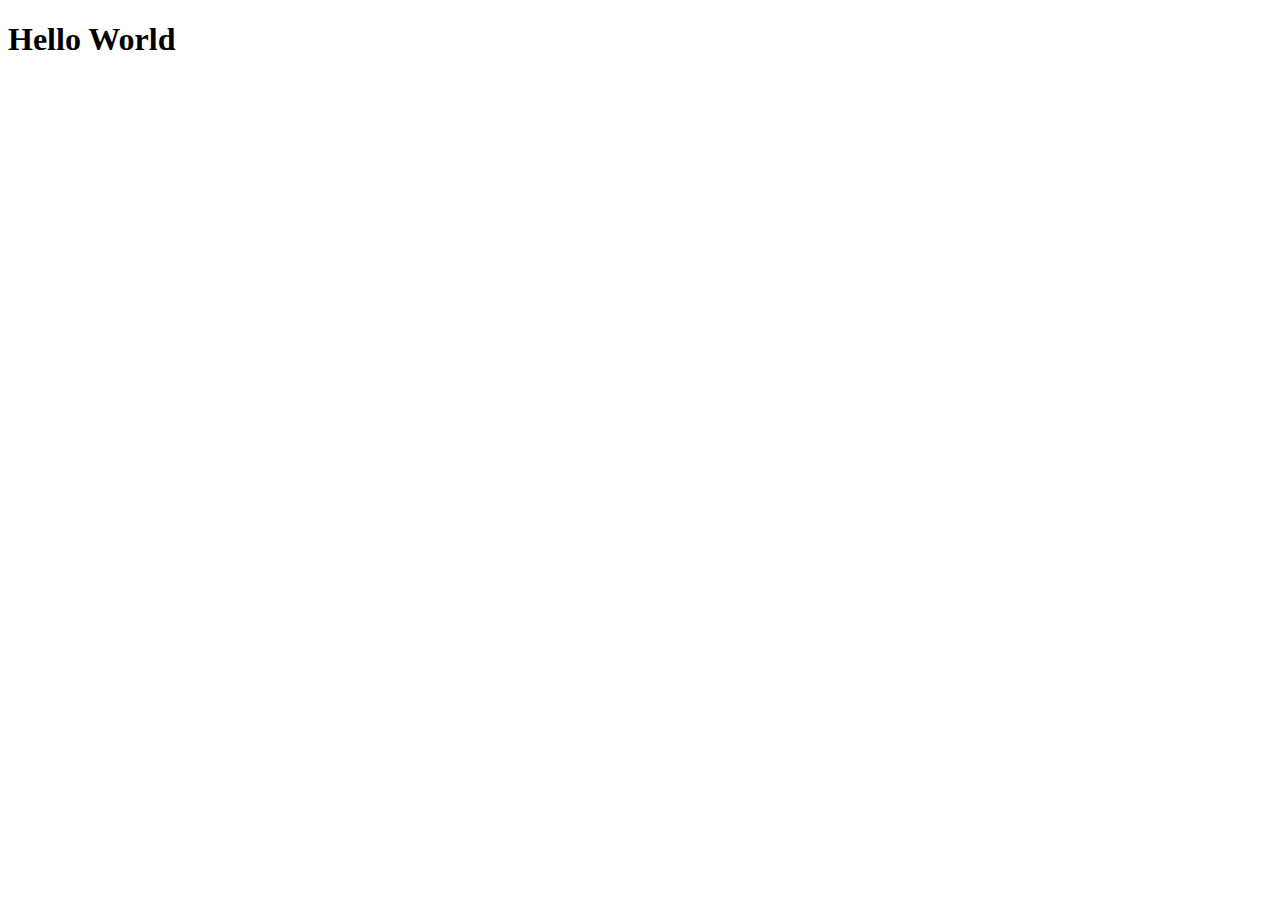
==== index.html @ 2f1e8d13 "add simple index.html" ====
<!DOCTYPE html>
<html lang="en">
<head>
  <meta charset="UTF-8">
  <meta http-equiv="X-UA-Compatible" content="IE=edge">
  <meta name="viewport" content="width=device-width, initial-scale=1.0">
  <title>Document</title>
</head>
<body>
  <h1>Hello World</h1>
</body>
</html>
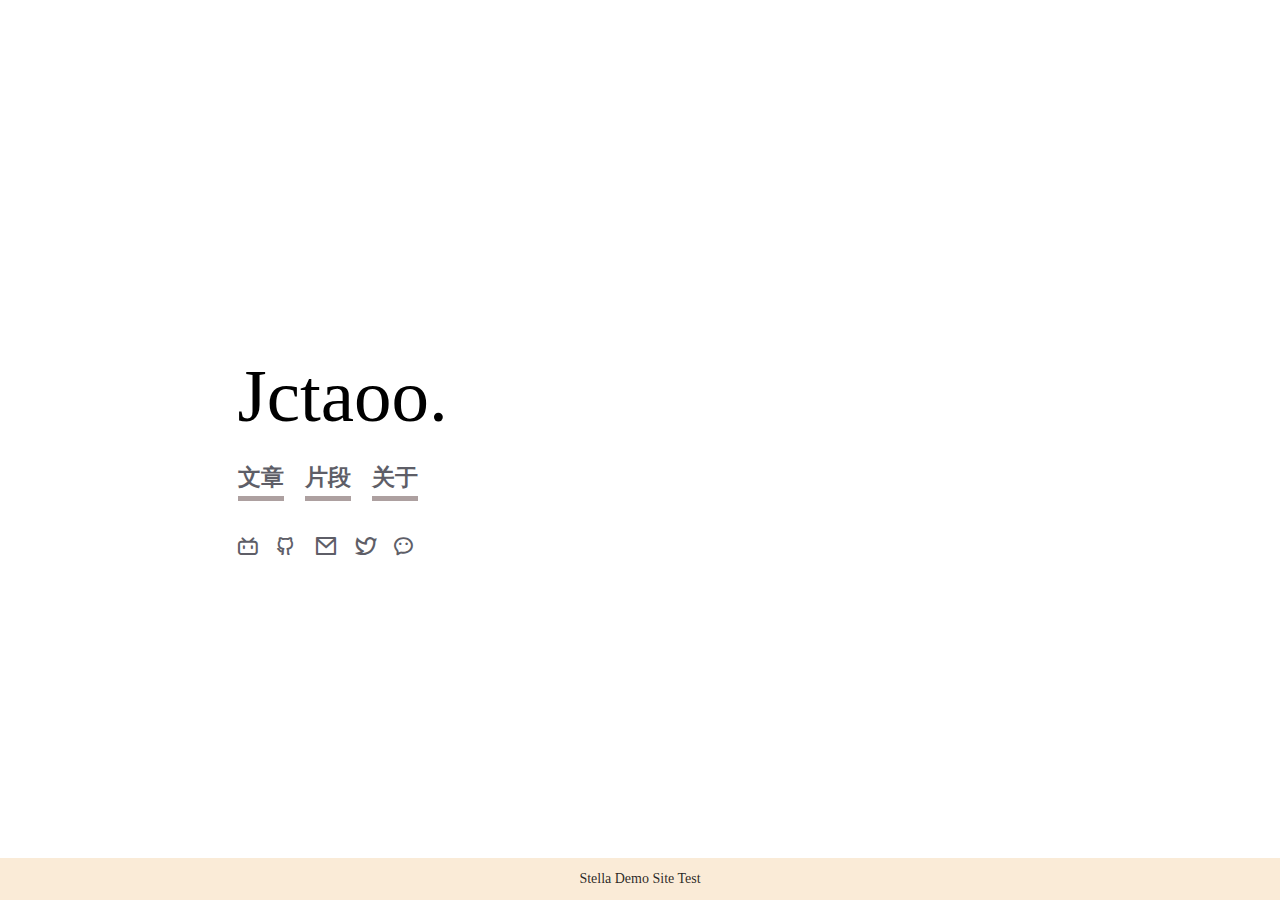
==== commit 3cc4c775: "[ci skip] Updates af893375bba7263ca09998e6cd82fecec939be7f" ====
--- a/index.html
+++ b/index.html
@@ -1,12 +1,4 @@
-<!DOCTYPE html>
-<html lang="en">
-<head>
-  <meta charset="UTF-8">
-  <meta http-equiv="X-UA-Compatible" content="IE=edge">
-  <meta name="viewport" content="width=device-width, initial-scale=1.0">
-  <title>Document</title>
-</head>
-<body>
-  <h1>Hello World</h1>
-</body>
-</html>+<!DOCTYPE html><html lang="zh"><head><meta charSet="utf-8"/><meta http-equiv="x-ua-compatible" content="ie=edge"/><meta name="viewport" content="width=device-width, initial-scale=1, shrink-to-fit=no"/><style data-href="/styles.7c9aee46a339034c4795.css" id="gatsby-global-css">@font-face{font-family:code;src:url(/static/FiraCode-Regular-d60b1090972c3e6230c555347da880db.ttf)}@font-face{font-family:icomoon;src:url([data-uri]);src:url([data-uri]#iefix) format("embedded-opentype"),url([data-uri]) format("truetype"),url([data-uri]) format("woff"),url([data-uri]) format("svg");font-weight:400;font-style:normal;font-display:block}[class*=" icon-"],[class^=icon-]{font-family:icomoon!important;speak:never;font-style:normal;font-weight:400;font-variant:normal;text-transform:none;line-height:1;-webkit-font-smoothing:antialiased;-moz-osx-font-smoothing:grayscale}.icon-timer:before{content:"\E905"}.icon-calendar:before{content:"\E906"}.icon-bilibili:before{content:"\E900"}.icon-github:before{content:"\E901"}.icon-mail:before{content:"\E902"}.icon-twitter:before{content:"\E903"}.icon-wechat:before{content:"\E904"}.root{margin:0;font-family:PingFangSC-Regular;-webkit-font-smoothing:antialiased;-moz-osx-font-smoothing:grayscale;overflow:hidden}@media(prefers-color-scheme:dark){.root ::-webkit-scrollbar{background-color:rgba(142,142,147,.28)}.root ::-webkit-scrollbar-thumb{background-color:rgba(87,87,90,.6);border-radius:10px}}.root #gatsby-focus-wrapper{display:contents}html{font-size:14px;overflow-y:auto;height:100%;background-color:#fff}body,html{overflow-x:hidden;-webkit-tap-highlight-color:rgba(0,0,0,0);-webkit-overflow-scrolling:touch;overflow-scrolling:touch}body{font:1rem Helvetica Neue,Helvetica,PingFang SC,Hiragino Sans GB,Microsoft Yahei,Arial,sans-serif;position:relative;-webkit-font-smoothing:antialiased;-moz-osx-font-smoothing:grayscale;text-rendering:optimizeLegibility}body,button,dd,dl,figure,form,h1,h2,h3,h4,h5,h6,input,ol,p,td,textarea,th,ul{margin:0;padding:0}input,select,textarea{box-sizing:content-box}table{border-spacing:0}button,img,input,textarea{border:none;-webkit-appearance:none}input{text-align:inherit}textarea{resize:none}a,button,h1,h2,h3,h4,h5,h6,input,optgroup,option,select,textarea{font-family:inherit;font-size:inherit;font-weight:inherit;font-style:inherit;line-height:inherit;color:inherit;outline:none}ol,ul{list-style:none}button,input[type=button],input[type=submit]{cursor:pointer}input::-moz-focus-inner{padding:0;border:0}input[type=number]{-moz-appearance:textfield}input[type=number]::-webkit-inner-spin-button,input[type=number]::-webkit-outer-spin-button{margin:0;-webkit-appearance:none}.hljs{display:block;overflow-x:auto;padding:.5em;color:#abb2bf;background:#282c34}.hljs-comment,.hljs-quote{color:#5c6370;font-style:italic}.hljs-doctag,.hljs-formula,.hljs-keyword{color:#c678dd}.hljs-deletion,.hljs-name,.hljs-section,.hljs-selector-tag,.hljs-subst{color:#e06c75}.hljs-literal{color:#56b6c2}.hljs-addition,.hljs-attribute,.hljs-meta-string,.hljs-regexp,.hljs-string{color:#98c379}.hljs-built_in,.hljs-class .hljs-title{color:#e6c07b}.hljs-attr,.hljs-number,.hljs-selector-attr,.hljs-selector-class,.hljs-selector-pseudo,.hljs-template-variable,.hljs-type,.hljs-variable{color:#d19a66}.hljs-bullet,.hljs-link,.hljs-meta,.hljs-selector-id,.hljs-symbol,.hljs-title{color:#61aeee}.hljs-emphasis{font-style:italic}.hljs-strong{font-weight:700}.hljs-link{text-decoration:underline}#home-page{display:flex;flex-direction:row;width:100%;overflow:hidden}@media(prefers-color-scheme:dark){body #home-page{background-color:#1c1c1c}}@media(prefers-color-scheme:light){body #home-page{background-color:#fff}}[class*=ant-]::-ms-clear,[class*=ant-] input::-ms-clear,[class*=ant-] input::-ms-reveal,[class^=ant-]::-ms-clear,[class^=ant-] input::-ms-clear,[class^=ant-] input::-ms-reveal{display:none}[class*=ant-],[class*=ant-] *,[class*=ant-] :after,[class*=ant-] :before,[class^=ant-],[class^=ant-] *,[class^=ant-] :after,[class^=ant-] :before{box-sizing:border-box}body,html{width:100%;height:100%}input::-ms-clear,input::-ms-reveal{display:none}*,:after,:before{box-sizing:border-box}html{font-family:sans-serif;line-height:1.15;-webkit-text-size-adjust:100%;-ms-text-size-adjust:100%;-ms-overflow-style:scrollbar;-webkit-tap-highlight-color:rgba(0,0,0,0)}@-ms-viewport{width:device-width}body{margin:0;color:rgba(0,0,0,.85);font-size:14px;font-family:-apple-system,BlinkMacSystemFont,Segoe UI,Roboto,Helvetica Neue,Arial,Noto Sans,sans-serif,Apple Color Emoji,Segoe UI Emoji,Segoe UI Symbol,Noto Color Emoji;font-variant:tabular-nums;line-height:1.5715;background-color:#fff;font-feature-settings:"tnum"}[tabindex="-1"]:focus{outline:none!important}hr{box-sizing:content-box;height:0;overflow:visible}h1,h2,h3,h4,h5,h6{margin-top:0;margin-bottom:.5em;color:rgba(0,0,0,.85);font-weight:500}p{margin-top:0;margin-bottom:1em}abbr[data-original-title],abbr[title]{text-decoration:underline;-webkit-text-decoration:underline dotted;text-decoration:underline dotted;border-bottom:0;cursor:help}address{margin-bottom:1em;font-style:normal;line-height:inherit}input[type=number],input[type=password],input[type=text],textarea{-webkit-appearance:none}dl,ol,ul{margin-top:0;margin-bottom:1em}ol ol,ol ul,ul ol,ul ul{margin-bottom:0}dt{font-weight:500}dd{margin-bottom:.5em;margin-left:0}blockquote{margin:0 0 1em}dfn{font-style:italic}b,strong{font-weight:bolder}small{font-size:80%}sub,sup{position:relative;font-size:75%;line-height:0;vertical-align:baseline}sub{bottom:-.25em}sup{top:-.5em}a{color:#1890ff;text-decoration:none;background-color:transparent;outline:none;cursor:pointer;transition:color .3s;-webkit-text-decoration-skip:objects}a:hover{color:#40a9ff}a:active{color:#096dd9}a:active,a:focus,a:hover{text-decoration:none;outline:0}a[disabled]{color:rgba(0,0,0,.25);cursor:not-allowed;pointer-events:none}code,kbd,pre,samp{font-size:1em;font-family:SFMono-Regular,Consolas,Liberation Mono,Menlo,Courier,monospace}pre{margin-top:0;margin-bottom:1em;overflow:auto}figure{margin:0 0 1em}img{vertical-align:middle;border-style:none}svg:not(:root){overflow:hidden}[role=button],a,area,button,input:not([type=range]),label,select,summary,textarea{touch-action:manipulation}table{border-collapse:collapse}caption{padding-top:.75em;padding-bottom:.3em;color:rgba(0,0,0,.45);text-align:left;caption-side:bottom}th{text-align:inherit}button,input,optgroup,select,textarea{margin:0;color:inherit;font-size:inherit;font-family:inherit;line-height:inherit}button,input{overflow:visible}button,select{text-transform:none}[type=reset],[type=submit],button,html [type=button]{-webkit-appearance:button}[type=button]::-moz-focus-inner,[type=reset]::-moz-focus-inner,[type=submit]::-moz-focus-inner,button::-moz-focus-inner{padding:0;border-style:none}input[type=checkbox],input[type=radio]{box-sizing:border-box;padding:0}input[type=date],input[type=datetime-local],input[type=month],input[type=time]{-webkit-appearance:listbox}textarea{overflow:auto;resize:vertical}fieldset{min-width:0;margin:0;padding:0;border:0}legend{display:block;width:100%;max-width:100%;margin-bottom:.5em;padding:0;color:inherit;font-size:1.5em;line-height:inherit;white-space:normal}progress{vertical-align:baseline}[type=number]::-webkit-inner-spin-button,[type=number]::-webkit-outer-spin-button{height:auto}[type=search]{outline-offset:-2px;-webkit-appearance:none}[type=search]::-webkit-search-cancel-button,[type=search]::-webkit-search-decoration{-webkit-appearance:none}::-webkit-file-upload-button{font:inherit;-webkit-appearance:button}output{display:inline-block}summary{display:list-item}template{display:none}[hidden]{display:none!important}mark{padding:.2em;background-color:#feffe6}::selection{color:#fff;background:#1890ff}.clearfix:after,.clearfix:before{display:table;content:""}.clearfix:after{clear:both}.anticon{display:inline-block;color:inherit;font-style:normal;line-height:0;text-align:center;text-transform:none;vertical-align:-.125em;text-rendering:optimizeLegibility;-webkit-font-smoothing:antialiased;-moz-osx-font-smoothing:grayscale}.anticon>*{line-height:1}.anticon svg{display:inline-block}.anticon:before{display:none}.anticon .anticon-icon{display:block}.anticon[tabindex]{cursor:pointer}.anticon-spin,.anticon-spin:before{display:inline-block;animation:loadingCircle 1s linear infinite}.ant-fade-appear,.ant-fade-enter,.ant-fade-leave{animation-duration:.2s;animation-fill-mode:both;animation-play-state:paused}.ant-fade-appear.ant-fade-appear-active,.ant-fade-enter.ant-fade-enter-active{animation-name:antFadeIn;animation-play-state:running}.ant-fade-leave.ant-fade-leave-active{animation-name:antFadeOut;animation-play-state:running;pointer-events:none}.ant-fade-appear,.ant-fade-enter{opacity:0;animation-timing-function:linear}.ant-fade-leave{animation-timing-function:linear}@keyframes antFadeIn{0%{opacity:0}to{opacity:1}}@keyframes antFadeOut{0%{opacity:1}to{opacity:0}}.ant-move-up-appear,.ant-move-up-enter,.ant-move-up-leave{animation-duration:.2s;animation-fill-mode:both;animation-play-state:paused}.ant-move-up-appear.ant-move-up-appear-active,.ant-move-up-enter.ant-move-up-enter-active{animation-name:antMoveUpIn;animation-play-state:running}.ant-move-up-leave.ant-move-up-leave-active{animation-name:antMoveUpOut;animation-play-state:running;pointer-events:none}.ant-move-up-appear,.ant-move-up-enter{opacity:0;animation-timing-function:cubic-bezier(.08,.82,.17,1)}.ant-move-up-leave{animation-timing-function:cubic-bezier(.6,.04,.98,.34)}.ant-move-down-appear,.ant-move-down-enter,.ant-move-down-leave{animation-duration:.2s;animation-fill-mode:both;animation-play-state:paused}.ant-move-down-appear.ant-move-down-appear-active,.ant-move-down-enter.ant-move-down-enter-active{animation-name:antMoveDownIn;animation-play-state:running}.ant-move-down-leave.ant-move-down-leave-active{animation-name:antMoveDownOut;animation-play-state:running;pointer-events:none}.ant-move-down-appear,.ant-move-down-enter{opacity:0;animation-timing-function:cubic-bezier(.08,.82,.17,1)}.ant-move-down-leave{animation-timing-function:cubic-bezier(.6,.04,.98,.34)}.ant-move-left-appear,.ant-move-left-enter,.ant-move-left-leave{animation-duration:.2s;animation-fill-mode:both;animation-play-state:paused}.ant-move-left-appear.ant-move-left-appear-active,.ant-move-left-enter.ant-move-left-enter-active{animation-name:antMoveLeftIn;animation-play-state:running}.ant-move-left-leave.ant-move-left-leave-active{animation-name:antMoveLeftOut;animation-play-state:running;pointer-events:none}.ant-move-left-appear,.ant-move-left-enter{opacity:0;animation-timing-function:cubic-bezier(.08,.82,.17,1)}.ant-move-left-leave{animation-timing-function:cubic-bezier(.6,.04,.98,.34)}.ant-move-right-appear,.ant-move-right-enter,.ant-move-right-leave{animation-duration:.2s;animation-fill-mode:both;animation-play-state:paused}.ant-move-right-appear.ant-move-right-appear-active,.ant-move-right-enter.ant-move-right-enter-active{animation-name:antMoveRightIn;animation-play-state:running}.ant-move-right-leave.ant-move-right-leave-active{animation-name:antMoveRightOut;animation-play-state:running;pointer-events:none}.ant-move-right-appear,.ant-move-right-enter{opacity:0;animation-timing-function:cubic-bezier(.08,.82,.17,1)}.ant-move-right-leave{animation-timing-function:cubic-bezier(.6,.04,.98,.34)}@keyframes antMoveDownIn{0%{transform:translateY(100%);transform-origin:0 0;opacity:0}to{transform:translateY(0);transform-origin:0 0;opacity:1}}@keyframes antMoveDownOut{0%{transform:translateY(0);transform-origin:0 0;opacity:1}to{transform:translateY(100%);transform-origin:0 0;opacity:0}}@keyframes antMoveLeftIn{0%{transform:translateX(-100%);transform-origin:0 0;opacity:0}to{transform:translateX(0);transform-origin:0 0;opacity:1}}@keyframes antMoveLeftOut{0%{transform:translateX(0);transform-origin:0 0;opacity:1}to{transform:translateX(-100%);transform-origin:0 0;opacity:0}}@keyframes antMoveRightIn{0%{transform:translateX(100%);transform-origin:0 0;opacity:0}to{transform:translateX(0);transform-origin:0 0;opacity:1}}@keyframes antMoveRightOut{0%{transform:translateX(0);transform-origin:0 0;opacity:1}to{transform:translateX(100%);transform-origin:0 0;opacity:0}}@keyframes antMoveUpIn{0%{transform:translateY(-100%);transform-origin:0 0;opacity:0}to{transform:translateY(0);transform-origin:0 0;opacity:1}}@keyframes antMoveUpOut{0%{transform:translateY(0);transform-origin:0 0;opacity:1}to{transform:translateY(-100%);transform-origin:0 0;opacity:0}}@keyframes loadingCircle{to{transform:rotate(1turn)}}[ant-click-animating-without-extra-node=true],[ant-click-animating=true]{position:relative}html{--antd-wave-shadow-color:#1890ff;--scroll-bar:0}.ant-click-animating-node,[ant-click-animating-without-extra-node=true]:after{position:absolute;top:0;right:0;bottom:0;left:0;display:block;border-radius:inherit;box-shadow:0 0 0 0 #1890ff;box-shadow:0 0 0 0 var(--antd-wave-shadow-color);opacity:.2;animation:fadeEffect 2s cubic-bezier(.08,.82,.17,1),waveEffect .4s cubic-bezier(.08,.82,.17,1);animation-fill-mode:forwards;content:"";pointer-events:none}@keyframes waveEffect{to{box-shadow:0 0 0 #1890ff;box-shadow:0 0 0 6px var(--antd-wave-shadow-color)}}@keyframes fadeEffect{to{opacity:0}}.ant-slide-up-appear,.ant-slide-up-enter,.ant-slide-up-leave{animation-duration:.2s;animation-fill-mode:both;animation-play-state:paused}.ant-slide-up-appear.ant-slide-up-appear-active,.ant-slide-up-enter.ant-slide-up-enter-active{animation-name:antSlideUpIn;animation-play-state:running}.ant-slide-up-leave.ant-slide-up-leave-active{animation-name:antSlideUpOut;animation-play-state:running;pointer-events:none}.ant-slide-up-appear,.ant-slide-up-enter{opacity:0;animation-timing-function:cubic-bezier(.23,1,.32,1)}.ant-slide-up-leave{animation-timing-function:cubic-bezier(.755,.05,.855,.06)}.ant-slide-down-appear,.ant-slide-down-enter,.ant-slide-down-leave{animation-duration:.2s;animation-fill-mode:both;animation-play-state:paused}.ant-slide-down-appear.ant-slide-down-appear-active,.ant-slide-down-enter.ant-slide-down-enter-active{animation-name:antSlideDownIn;animation-play-state:running}.ant-slide-down-leave.ant-slide-down-leave-active{animation-name:antSlideDownOut;animation-play-state:running;pointer-events:none}.ant-slide-down-appear,.ant-slide-down-enter{opacity:0;animation-timing-function:cubic-bezier(.23,1,.32,1)}.ant-slide-down-leave{animation-timing-function:cubic-bezier(.755,.05,.855,.06)}.ant-slide-left-appear,.ant-slide-left-enter,.ant-slide-left-leave{animation-duration:.2s;animation-fill-mode:both;animation-play-state:paused}.ant-slide-left-appear.ant-slide-left-appear-active,.ant-slide-left-enter.ant-slide-left-enter-active{animation-name:antSlideLeftIn;animation-play-state:running}.ant-slide-left-leave.ant-slide-left-leave-active{animation-name:antSlideLeftOut;animation-play-state:running;pointer-events:none}.ant-slide-left-appear,.ant-slide-left-enter{opacity:0;animation-timing-function:cubic-bezier(.23,1,.32,1)}.ant-slide-left-leave{animation-timing-function:cubic-bezier(.755,.05,.855,.06)}.ant-slide-right-appear,.ant-slide-right-enter,.ant-slide-right-leave{animation-duration:.2s;animation-fill-mode:both;animation-play-state:paused}.ant-slide-right-appear.ant-slide-right-appear-active,.ant-slide-right-enter.ant-slide-right-enter-active{animation-name:antSlideRightIn;animation-play-state:running}.ant-slide-right-leave.ant-slide-right-leave-active{animation-name:antSlideRightOut;animation-play-state:running;pointer-events:none}.ant-slide-right-appear,.ant-slide-right-enter{opacity:0;animation-timing-function:cubic-bezier(.23,1,.32,1)}.ant-slide-right-leave{animation-timing-function:cubic-bezier(.755,.05,.855,.06)}@keyframes antSlideUpIn{0%{transform:scaleY(.8);transform-origin:0 0;opacity:0}to{transform:scaleY(1);transform-origin:0 0;opacity:1}}@keyframes antSlideUpOut{0%{transform:scaleY(1);transform-origin:0 0;opacity:1}to{transform:scaleY(.8);transform-origin:0 0;opacity:0}}@keyframes antSlideDownIn{0%{transform:scaleY(.8);transform-origin:100% 100%;opacity:0}to{transform:scaleY(1);transform-origin:100% 100%;opacity:1}}@keyframes antSlideDownOut{0%{transform:scaleY(1);transform-origin:100% 100%;opacity:1}to{transform:scaleY(.8);transform-origin:100% 100%;opacity:0}}@keyframes antSlideLeftIn{0%{transform:scaleX(.8);transform-origin:0 0;opacity:0}to{transform:scaleX(1);transform-origin:0 0;opacity:1}}@keyframes antSlideLeftOut{0%{transform:scaleX(1);transform-origin:0 0;opacity:1}to{transform:scaleX(.8);transform-origin:0 0;opacity:0}}@keyframes antSlideRightIn{0%{transform:scaleX(.8);transform-origin:100% 0;opacity:0}to{transform:scaleX(1);transform-origin:100% 0;opacity:1}}@keyframes antSlideRightOut{0%{transform:scaleX(1);transform-origin:100% 0;opacity:1}to{transform:scaleX(.8);transform-origin:100% 0;opacity:0}}.ant-zoom-appear,.ant-zoom-enter,.ant-zoom-leave{animation-duration:.2s;animation-fill-mode:both;animation-play-state:paused}.ant-zoom-appear.ant-zoom-appear-active,.ant-zoom-enter.ant-zoom-enter-active{animation-name:antZoomIn;animation-play-state:running}.ant-zoom-leave.ant-zoom-leave-active{animation-name:antZoomOut;animation-play-state:running;pointer-events:none}.ant-zoom-appear,.ant-zoom-enter{transform:scale(0);opacity:0;animation-timing-function:cubic-bezier(.08,.82,.17,1)}.ant-zoom-appear-prepare,.ant-zoom-enter-prepare{transform:none}.ant-zoom-leave{animation-timing-function:cubic-bezier(.78,.14,.15,.86)}.ant-zoom-big-appear,.ant-zoom-big-enter,.ant-zoom-big-leave{animation-duration:.2s;animation-fill-mode:both;animation-play-state:paused}.ant-zoom-big-appear.ant-zoom-big-appear-active,.ant-zoom-big-enter.ant-zoom-big-enter-active{animation-name:antZoomBigIn;animation-play-state:running}.ant-zoom-big-leave.ant-zoom-big-leave-active{animation-name:antZoomBigOut;animation-play-state:running;pointer-events:none}.ant-zoom-big-appear,.ant-zoom-big-enter{transform:scale(0);opacity:0;animation-timing-function:cubic-bezier(.08,.82,.17,1)}.ant-zoom-big-appear-prepare,.ant-zoom-big-enter-prepare{transform:none}.ant-zoom-big-leave{animation-timing-function:cubic-bezier(.78,.14,.15,.86)}.ant-zoom-big-fast-appear,.ant-zoom-big-fast-enter,.ant-zoom-big-fast-leave{animation-duration:.1s;animation-fill-mode:both;animation-play-state:paused}.ant-zoom-big-fast-appear.ant-zoom-big-fast-appear-active,.ant-zoom-big-fast-enter.ant-zoom-big-fast-enter-active{animation-name:antZoomBigIn;animation-play-state:running}.ant-zoom-big-fast-leave.ant-zoom-big-fast-leave-active{animation-name:antZoomBigOut;animation-play-state:running;pointer-events:none}.ant-zoom-big-fast-appear,.ant-zoom-big-fast-enter{transform:scale(0);opacity:0;animation-timing-function:cubic-bezier(.08,.82,.17,1)}.ant-zoom-big-fast-appear-prepare,.ant-zoom-big-fast-enter-prepare{transform:none}.ant-zoom-big-fast-leave{animation-timing-function:cubic-bezier(.78,.14,.15,.86)}.ant-zoom-up-appear,.ant-zoom-up-enter,.ant-zoom-up-leave{animation-duration:.2s;animation-fill-mode:both;animation-play-state:paused}.ant-zoom-up-appear.ant-zoom-up-appear-active,.ant-zoom-up-enter.ant-zoom-up-enter-active{animation-name:antZoomUpIn;animation-play-state:running}.ant-zoom-up-leave.ant-zoom-up-leave-active{animation-name:antZoomUpOut;animation-play-state:running;pointer-events:none}.ant-zoom-up-appear,.ant-zoom-up-enter{transform:scale(0);opacity:0;animation-timing-function:cubic-bezier(.08,.82,.17,1)}.ant-zoom-up-appear-prepare,.ant-zoom-up-enter-prepare{transform:none}.ant-zoom-up-leave{animation-timing-function:cubic-bezier(.78,.14,.15,.86)}.ant-zoom-down-appear,.ant-zoom-down-enter,.ant-zoom-down-leave{animation-duration:.2s;animation-fill-mode:both;animation-play-state:paused}.ant-zoom-down-appear.ant-zoom-down-appear-active,.ant-zoom-down-enter.ant-zoom-down-enter-active{animation-name:antZoomDownIn;animation-play-state:running}.ant-zoom-down-leave.ant-zoom-down-leave-active{animation-name:antZoomDownOut;animation-play-state:running;pointer-events:none}.ant-zoom-down-appear,.ant-zoom-down-enter{transform:scale(0);opacity:0;animation-timing-function:cubic-bezier(.08,.82,.17,1)}.ant-zoom-down-appear-prepare,.ant-zoom-down-enter-prepare{transform:none}.ant-zoom-down-leave{animation-timing-function:cubic-bezier(.78,.14,.15,.86)}.ant-zoom-left-appear,.ant-zoom-left-enter,.ant-zoom-left-leave{animation-duration:.2s;animation-fill-mode:both;animation-play-state:paused}.ant-zoom-left-appear.ant-zoom-left-appear-active,.ant-zoom-left-enter.ant-zoom-left-enter-active{animation-name:antZoomLeftIn;animation-play-state:running}.ant-zoom-left-leave.ant-zoom-left-leave-active{animation-name:antZoomLeftOut;animation-play-state:running;pointer-events:none}.ant-zoom-left-appear,.ant-zoom-left-enter{transform:scale(0);opacity:0;animation-timing-function:cubic-bezier(.08,.82,.17,1)}.ant-zoom-left-appear-prepare,.ant-zoom-left-enter-prepare{transform:none}.ant-zoom-left-leave{animation-timing-function:cubic-bezier(.78,.14,.15,.86)}.ant-zoom-right-appear,.ant-zoom-right-enter,.ant-zoom-right-leave{animation-duration:.2s;animation-fill-mode:both;animation-play-state:paused}.ant-zoom-right-appear.ant-zoom-right-appear-active,.ant-zoom-right-enter.ant-zoom-right-enter-active{animation-name:antZoomRightIn;animation-play-state:running}.ant-zoom-right-leave.ant-zoom-right-leave-active{animation-name:antZoomRightOut;animation-play-state:running;pointer-events:none}.ant-zoom-right-appear,.ant-zoom-right-enter{transform:scale(0);opacity:0;animation-timing-function:cubic-bezier(.08,.82,.17,1)}.ant-zoom-right-appear-prepare,.ant-zoom-right-enter-prepare{transform:none}.ant-zoom-right-leave{animation-timing-function:cubic-bezier(.78,.14,.15,.86)}@keyframes antZoomIn{0%{transform:scale(.2);opacity:0}to{transform:scale(1);opacity:1}}@keyframes antZoomOut{0%{transform:scale(1)}to{transform:scale(.2);opacity:0}}@keyframes antZoomBigIn{0%{transform:scale(.8);opacity:0}to{transform:scale(1);opacity:1}}@keyframes antZoomBigOut{0%{transform:scale(1)}to{transform:scale(.8);opacity:0}}@keyframes antZoomUpIn{0%{transform:scale(.8);transform-origin:50% 0;opacity:0}to{transform:scale(1);transform-origin:50% 0}}@keyframes antZoomUpOut{0%{transform:scale(1);transform-origin:50% 0}to{transform:scale(.8);transform-origin:50% 0;opacity:0}}@keyframes antZoomLeftIn{0%{transform:scale(.8);transform-origin:0 50%;opacity:0}to{transform:scale(1);transform-origin:0 50%}}@keyframes antZoomLeftOut{0%{transform:scale(1);transform-origin:0 50%}to{transform:scale(.8);transform-origin:0 50%;opacity:0}}@keyframes antZoomRightIn{0%{transform:scale(.8);transform-origin:100% 50%;opacity:0}to{transform:scale(1);transform-origin:100% 50%}}@keyframes antZoomRightOut{0%{transform:scale(1);transform-origin:100% 50%}to{transform:scale(.8);transform-origin:100% 50%;opacity:0}}@keyframes antZoomDownIn{0%{transform:scale(.8);transform-origin:50% 100%;opacity:0}to{transform:scale(1);transform-origin:50% 100%}}@keyframes antZoomDownOut{0%{transform:scale(1);transform-origin:50% 100%}to{transform:scale(.8);transform-origin:50% 100%;opacity:0}}.ant-motion-collapse-legacy{overflow:hidden}.ant-motion-collapse,.ant-motion-collapse-legacy-active{transition:height .2s cubic-bezier(.645,.045,.355,1),opacity .2s cubic-bezier(.645,.045,.355,1)!important}.ant-motion-collapse{overflow:hidden}.ant-popover{box-sizing:border-box;margin:0;padding:0;color:rgba(0,0,0,.85);font-size:14px;font-variant:tabular-nums;line-height:1.5715;list-style:none;font-feature-settings:"tnum";position:absolute;top:0;left:0;z-index:1030;font-weight:400;white-space:normal;text-align:left;cursor:auto;-webkit-user-select:text;-ms-user-select:text;user-select:text}.ant-popover:after{position:absolute;background:hsla(0,0%,100%,.01);content:""}.ant-popover-hidden{display:none}.ant-popover-placement-top,.ant-popover-placement-topLeft,.ant-popover-placement-topRight{padding-bottom:10px}.ant-popover-placement-right,.ant-popover-placement-rightBottom,.ant-popover-placement-rightTop{padding-left:10px}.ant-popover-placement-bottom,.ant-popover-placement-bottomLeft,.ant-popover-placement-bottomRight{padding-top:10px}.ant-popover-placement-left,.ant-popover-placement-leftBottom,.ant-popover-placement-leftTop{padding-right:10px}.ant-popover-inner{background-color:#fff;background-clip:padding-box;border-radius:2px;box-shadow:0 3px 6px -4px rgba(0,0,0,.12),0 6px 16px 0 rgba(0,0,0,.08),0 9px 28px 8px rgba(0,0,0,.05);box-shadow:0 0 8px rgba(0,0,0,.15)\9}@media (-ms-high-contrast:none),screen and (-ms-high-contrast:active){.ant-popover-inner{box-shadow:0 3px 6px -4px rgba(0,0,0,.12),0 6px 16px 0 rgba(0,0,0,.08),0 9px 28px 8px rgba(0,0,0,.05)}}.ant-popover-title{min-width:177px;min-height:32px;margin:0;padding:5px 16px 4px;color:rgba(0,0,0,.85);font-weight:500;border-bottom:1px solid #f0f0f0}.ant-popover-inner-content{padding:12px 16px;color:rgba(0,0,0,.85)}.ant-popover-message{position:relative;padding:4px 0 12px;color:rgba(0,0,0,.85);font-size:14px}.ant-popover-message>.anticon{position:absolute;top:8.0005px;color:#faad14;font-size:14px}.ant-popover-message-title{padding-left:22px}.ant-popover-buttons{margin-bottom:4px;text-align:right}.ant-popover-buttons button{margin-left:8px}.ant-popover-arrow{position:absolute;display:block;width:8.48528137px;height:8.48528137px;background:transparent;border-style:solid;border-width:4.24264069px;transform:rotate(45deg)}.ant-popover-placement-top>.ant-popover-content>.ant-popover-arrow,.ant-popover-placement-topLeft>.ant-popover-content>.ant-popover-arrow,.ant-popover-placement-topRight>.ant-popover-content>.ant-popover-arrow{bottom:6.2px;border-color:transparent #fff #fff transparent;box-shadow:3px 3px 7px rgba(0,0,0,.07)}.ant-popover-placement-top>.ant-popover-content>.ant-popover-arrow{left:50%;transform:translateX(-50%) rotate(45deg)}.ant-popover-placement-topLeft>.ant-popover-content>.ant-popover-arrow{left:16px}.ant-popover-placement-topRight>.ant-popover-content>.ant-popover-arrow{right:16px}.ant-popover-placement-right>.ant-popover-content>.ant-popover-arrow,.ant-popover-placement-rightBottom>.ant-popover-content>.ant-popover-arrow,.ant-popover-placement-rightTop>.ant-popover-content>.ant-popover-arrow{left:6px;border-color:transparent transparent #fff #fff;box-shadow:-3px 3px 7px rgba(0,0,0,.07)}.ant-popover-placement-right>.ant-popover-content>.ant-popover-arrow{top:50%;transform:translateY(-50%) rotate(45deg)}.ant-popover-placement-rightTop>.ant-popover-content>.ant-popover-arrow{top:12px}.ant-popover-placement-rightBottom>.ant-popover-content>.ant-popover-arrow{bottom:12px}.ant-popover-placement-bottom>.ant-popover-content>.ant-popover-arrow,.ant-popover-placement-bottomLeft>.ant-popover-content>.ant-popover-arrow,.ant-popover-placement-bottomRight>.ant-popover-content>.ant-popover-arrow{top:6px;border-color:#fff transparent transparent #fff;box-shadow:-2px -2px 5px rgba(0,0,0,.06)}.ant-popover-placement-bottom>.ant-popover-content>.ant-popover-arrow{left:50%;transform:translateX(-50%) rotate(45deg)}.ant-popover-placement-bottomLeft>.ant-popover-content>.ant-popover-arrow{left:16px}.ant-popover-placement-bottomRight>.ant-popover-content>.ant-popover-arrow{right:16px}.ant-popover-placement-left>.ant-popover-content>.ant-popover-arrow,.ant-popover-placement-leftBottom>.ant-popover-content>.ant-popover-arrow,.ant-popover-placement-leftTop>.ant-popover-content>.ant-popover-arrow{right:6px;border-color:#fff #fff transparent transparent;box-shadow:3px -3px 7px rgba(0,0,0,.07)}.ant-popover-placement-left>.ant-popover-content>.ant-popover-arrow{top:50%;transform:translateY(-50%) rotate(45deg)}.ant-popover-placement-leftTop>.ant-popover-content>.ant-popover-arrow{top:12px}.ant-popover-placement-leftBottom>.ant-popover-content>.ant-popover-arrow{bottom:12px}.ant-popover-rtl{direction:rtl;text-align:right}.ant-popover-rtl .ant-popover-message-title{padding-right:22px;padding-left:16px}.ant-popover-rtl .ant-popover-buttons{text-align:left}.ant-popover-rtl .ant-popover-buttons button{margin-right:8px;margin-left:0}.contact-list{display:flex;flex-direction:row;margin-top:0;margin-bottom:0}.contact-list .contact-list-item:first-child{margin-left:0!important}.contact-list .contact-list-item{margin-left:19.5px;width:19.5px;height:auto;font-size:18px;transition:.15s cubic-bezier(.63,0,.25,1);cursor:pointer;-webkit-user-select:none;-ms-user-select:none;user-select:none}@media(max-width:774px){.contact-list .contact-list-item{margin-left:26px}}@media(prefers-color-scheme:dark){body .contact-list .contact-list-item a{color:rgba(235,235,245,.6)}}@media(prefers-color-scheme:light){body .contact-list .contact-list-item a{color:#5e5e67}}@media(prefers-color-scheme:dark){body .contact-list .contact-list-item a:hover{color:#fff}}@media(prefers-color-scheme:light){body .contact-list .contact-list-item a:hover{color:#000}}#mobile-navigation-bar.hide{top:-101px}#mobile-navigation-bar{top:-101px;position:fixed;left:0;width:100vw;transition:.15s cubic-bezier(.63,0,.25,1);display:inline-flex;flex-direction:column;align-items:center;padding-top:10px;z-index:900;height:101px}@media(prefers-color-scheme:dark){body #mobile-navigation-bar{background-color:#1c1c1c}}@media(prefers-color-scheme:light){body #mobile-navigation-bar{background-color:#fff}}@media(max-width:774px){#mobile-navigation-bar{top:0}}#mobile-navigation-bar #mobile-navigation-bar-header{display:flex;flex-direction:row;width:100%;padding:4px 18px}#mobile-navigation-bar #mobile-navigation-bar-header #mobile-navigation-bar-title{display:flex;flex-direction:row;align-items:center}#mobile-navigation-bar #mobile-navigation-bar-header #mobile-navigation-bar-title #mobile-navigation-bar-title-home-label{cursor:pointer;-webkit-user-select:none;-ms-user-select:none;user-select:none}#mobile-navigation-bar #mobile-navigation-bar-header #mobile-navigation-bar-title #mobile-navigation-bar-title-home-label h1{font-size:28px;font-family:PingFangSC-Regular;font-weight:400;line-height:34px;margin-bottom:0}@media(prefers-color-scheme:dark){body #mobile-navigation-bar #mobile-navigation-bar-header #mobile-navigation-bar-title #mobile-navigation-bar-title-home-label h1{color:#fff}}@media(prefers-color-scheme:light){body #mobile-navigation-bar #mobile-navigation-bar-header #mobile-navigation-bar-title #mobile-navigation-bar-title-home-label h1{color:#000}}#mobile-navigation-bar #mobile-navigation-bar-header #mobile-navigation-bar-title .mobile-navigation-bar-title-route-label{height:34px}#mobile-navigation-bar #mobile-navigation-bar-header #mobile-navigation-bar-title .mobile-navigation-bar-title-divider{display:block;width:2px;height:24px;transform:rotate(30deg);margin-left:8px;margin-right:12px}@media(prefers-color-scheme:dark){body #mobile-navigation-bar #mobile-navigation-bar-header #mobile-navigation-bar-title .mobile-navigation-bar-title-divider{background-color:#fff}}@media(prefers-color-scheme:light){body #mobile-navigation-bar #mobile-navigation-bar-header #mobile-navigation-bar-title .mobile-navigation-bar-title-divider{background-color:#000}}#mobile-navigation-bar .mobile-navigation-bar-media-info{display:inline-flex;margin-top:10px;margin-bottom:10px}#mobile-navigation-bar .mobile-navigation-bar-bottom-divider{height:1px;width:100%}@media(prefers-color-scheme:dark){body #mobile-navigation-bar .mobile-navigation-bar-bottom-divider{background-color:rgba(142,142,147,.28)}}@media(prefers-color-scheme:light){body #mobile-navigation-bar .mobile-navigation-bar-bottom-divider{background-color:#dbd9d9}}.route-label-title{display:inline-flex;flex-direction:column;cursor:pointer}.route-label-title .route-label-title-label{-webkit-user-select:none;-ms-user-select:none;user-select:none;display:inline;z-index:10;font-size:28px;font-family:PingFangSC-Regular;font-weight:400;line-height:34px;margin-bottom:0}@media(prefers-color-scheme:dark){body .route-label-title .route-label-title-label{color:#fff}}@media(prefers-color-scheme:light){body .route-label-title .route-label-title-label{color:#000}}.route-label-title .route-label-title-indicator-container{margin-top:-13px;height:12.75px;transform:translateY(-10px)}.route-label-title .route-label-title-indicator-container .route-label-title-indicator{display:inline-block;width:100%;height:100%;transition:.15s cubic-bezier(.63,0,.25,1)}@media(prefers-color-scheme:dark){body .route-label-title .route-label-title-indicator-container .route-label-title-indicator{background-color:#3f51b5}}@media(prefers-color-scheme:light){body .route-label-title .route-label-title-indicator-container .route-label-title-indicator{background-color:#ffd54f}}#navigation-bar.navigation-bar-shrink{position:relative}#navigation-bar.navigation-bar-shrink #navigation-bar-content{padding-left:52.5px!important;padding-right:0!important}@media(max-width:774px){#navigation-bar.navigation-bar-shrink{display:none}}#navigation-bar{display:inline-flex;flex-direction:column;justify-content:center;height:100vh}@media(max-width:774px){#navigation-bar{justify-content:flex-start}}#navigation-bar #navigation-bar-content{display:flex;flex-direction:column;align-items:flex-start;padding-left:237.5px;padding-right:237.5px;transition:.15s cubic-bezier(.63,0,.25,1)}@media(max-width:774px){#navigation-bar #navigation-bar-content{margin-top:160px;padding-left:35px!important}#navigation-bar #navigation-bar-content .navigation-bar-media-info{bottom:50px;position:absolute;margin:0 auto;left:50%;transform:translateX(-50%)}}#navigation-bar #navigation-bar-content>ul{padding-left:0}#navigation-bar #navigation-bar-content #blog-name-label{font-size:75px;letter-spacing:0;text-align:center;-webkit-user-select:none;-ms-user-select:none;user-select:none;margin-bottom:0;cursor:pointer}@media(prefers-color-scheme:dark){body #navigation-bar #navigation-bar-content #blog-name-label{color:#fff}}@media(prefers-color-scheme:light){body #navigation-bar #navigation-bar-content #blog-name-label{color:#000}}#navigation-bar #navigation-bar-content #links-list{margin-left:-21px;margin-top:5.25px;margin-bottom:0;display:flex;flex-direction:row;justify-content:flex-start}@media(max-width:774px){#navigation-bar #navigation-bar-content #links-list{flex-direction:column!important;justify-content:flex-start;align-items:flex-start}}#navigation-bar #navigation-bar-content .navigation-bar-media-info{margin-top:19.5px}#links-list-passage-list .links-list-item:first-child,#links-list .links-list-item:first-child{margin-top:0!important}#links-list-passage-list .links-list-item,#links-list .links-list-item{margin-left:21px;display:flex;flex-direction:column;cursor:pointer}@media(max-width:774px){#links-list-passage-list .links-list-item,#links-list .links-list-item{margin-top:26px}}#links-list-passage-list .links-list-item:hover .links-list-item-label,#links-list .links-list-item:hover .links-list-item-label{z-index:10}@media(prefers-color-scheme:dark){body #links-list-passage-list .links-list-item:hover .links-list-item-label,body #links-list .links-list-item:hover .links-list-item-label{color:#fff}}@media(prefers-color-scheme:light){body #links-list-passage-list .links-list-item:hover .links-list-item-label,body #links-list .links-list-item:hover .links-list-item-label{color:#000}}#links-list-passage-list .links-list-item:hover .links-list-item-indicator-container .links-list-item-indicator,#links-list .links-list-item:hover .links-list-item-indicator-container .links-list-item-indicator{height:19.5px;transform:translateY(-14px)}#links-list-passage-list .links-list-item .links-list-item-label,#links-list .links-list-item .links-list-item-label{font-size:22.5px;font-weight:700;-webkit-user-select:none;-ms-user-select:none;user-select:none;transition:.15s cubic-bezier(.63,0,.25,1)}@media(prefers-color-scheme:dark){body #links-list-passage-list .links-list-item .links-list-item-label,body #links-list .links-list-item .links-list-item-label{color:rgba(235,235,245,.6)}}@media(prefers-color-scheme:light){body #links-list-passage-list .links-list-item .links-list-item-label,body #links-list .links-list-item .links-list-item-label{color:#5e5e67}}#links-list-passage-list .links-list-item .links-list-item-indicator-container,#links-list .links-list-item .links-list-item-indicator-container{height:5.25px}@media(max-width:774px){#links-list-passage-list .links-list-item .links-list-item-indicator-container,#links-list .links-list-item .links-list-item-indicator-container{height:3px}}#links-list-passage-list .links-list-item .links-list-item-indicator-container .links-list-item-indicator,#links-list .links-list-item .links-list-item-indicator-container .links-list-item-indicator{display:block;width:100%;height:100%;transition:.15s cubic-bezier(.63,0,.25,1)}@media(prefers-color-scheme:dark){body #links-list-passage-list .links-list-item .links-list-item-indicator-container .links-list-item-indicator,body #links-list .links-list-item .links-list-item-indicator-container .links-list-item-indicator{background-color:#646464}}@media(prefers-color-scheme:light){body #links-list-passage-list .links-list-item .links-list-item-indicator-container .links-list-item-indicator,body #links-list .links-list-item .links-list-item-indicator-container .links-list-item-indicator{background-color:#ada0a0}}#links-list-passage-list .links-list-item-selected .links-list-item-label,#links-list .links-list-item-selected .links-list-item-label{z-index:10}@media(prefers-color-scheme:dark){body #links-list-passage-list .links-list-item-selected .links-list-item-label,body #links-list .links-list-item-selected .links-list-item-label{color:#fff}}@media(prefers-color-scheme:light){body #links-list-passage-list .links-list-item-selected .links-list-item-label,body #links-list .links-list-item-selected .links-list-item-label{color:#000}}#links-list-passage-list .links-list-item-selected .links-list-item-indicator-container .links-list-item-indicator,#links-list .links-list-item-selected .links-list-item-indicator-container .links-list-item-indicator{height:19.5px;transform:translateY(-14px)}@media(prefers-color-scheme:dark){body #links-list-passage-list .links-list-item-selected .links-list-item-indicator-container .links-list-item-indicator,body #links-list .links-list-item-selected .links-list-item-indicator-container .links-list-item-indicator{background-color:#3f51b5}}@media(prefers-color-scheme:light){body #links-list-passage-list .links-list-item-selected .links-list-item-indicator-container .links-list-item-indicator,body #links-list .links-list-item-selected .links-list-item-indicator-container .links-list-item-indicator{background-color:#ffd54f}}#global-information{position:absolute;left:0;bottom:0;width:100%;background-color:#faebd7;z-index:999;padding-top:10px;padding-bottom:10px;display:flex;flex-direction:row;justify-content:center;align-items:center}#global-information h1{margin:0;padding:0;font:PingFangSC-Regular}.ant-progress{box-sizing:border-box;margin:0;padding:0;color:rgba(0,0,0,.85);font-size:14px;font-variant:tabular-nums;line-height:1.5715;list-style:none;font-feature-settings:"tnum";display:inline-block}.ant-progress-line{position:relative;width:100%;font-size:14px}.ant-progress-steps{display:inline-block}.ant-progress-steps-outer{display:flex;flex-direction:row;align-items:center}.ant-progress-steps-item{flex-shrink:0;min-width:2px;margin-right:2px;background:#f3f3f3;transition:all .3s}.ant-progress-steps-item-active{background:#1890ff}.ant-progress-small.ant-progress-line,.ant-progress-small.ant-progress-line .ant-progress-text .anticon{font-size:12px}.ant-progress-outer{display:inline-block;width:100%;margin-right:0;padding-right:0}.ant-progress-show-info .ant-progress-outer{margin-right:calc(-2em - 8px);padding-right:calc(2em + 8px)}.ant-progress-inner{position:relative;display:inline-block;width:100%;overflow:hidden;vertical-align:middle;background-color:#f5f5f5;border-radius:100px}.ant-progress-circle-trail{stroke:#f5f5f5}.ant-progress-circle-path{animation:ant-progress-appear .3s}.ant-progress-inner:not(.ant-progress-circle-gradient) .ant-progress-circle-path{stroke:#1890ff}.ant-progress-bg,.ant-progress-success-bg{position:relative;background-color:#1890ff;border-radius:100px;transition:all .4s cubic-bezier(.08,.82,.17,1) 0s}.ant-progress-success-bg{position:absolute;top:0;left:0;background-color:#52c41a}.ant-progress-text{display:inline-block;width:2em;margin-left:8px;color:rgba(0,0,0,.85);font-size:1em;line-height:1;white-space:nowrap;text-align:left;vertical-align:middle;word-break:normal}.ant-progress-text .anticon{font-size:14px}.ant-progress-status-active .ant-progress-bg:before{position:absolute;top:0;right:0;bottom:0;left:0;background:#fff;border-radius:10px;opacity:0;animation:ant-progress-active 2.4s cubic-bezier(.23,1,.32,1) infinite;content:""}.ant-progress-status-exception .ant-progress-bg{background-color:#ff4d4f}.ant-progress-status-exception .ant-progress-text{color:#ff4d4f}.ant-progress-status-exception .ant-progress-inner:not(.ant-progress-circle-gradient) .ant-progress-circle-path{stroke:#ff4d4f}.ant-progress-status-success .ant-progress-bg{background-color:#52c41a}.ant-progress-status-success .ant-progress-text{color:#52c41a}.ant-progress-status-success .ant-progress-inner:not(.ant-progress-circle-gradient) .ant-progress-circle-path{stroke:#52c41a}.ant-progress-circle .ant-progress-inner{position:relative;line-height:1;background-color:transparent}.ant-progress-circle .ant-progress-text{position:absolute;top:50%;left:50%;width:100%;margin:0;padding:0;color:rgba(0,0,0,.85);font-size:1em;line-height:1;white-space:normal;text-align:center;transform:translate(-50%,-50%)}.ant-progress-circle .ant-progress-text .anticon{font-size:1.16666667em}.ant-progress-circle.ant-progress-status-exception .ant-progress-text{color:#ff4d4f}.ant-progress-circle.ant-progress-status-success .ant-progress-text{color:#52c41a}@keyframes ant-progress-active{0%{width:0;opacity:.1}20%{width:0;opacity:.5}to{width:100%;opacity:0}}.ant-progress-rtl{direction:rtl}.ant-progress-rtl.ant-progress-show-info .ant-progress-outer{margin-right:0;margin-left:calc(-2em - 8px);padding-right:0;padding-left:calc(2em + 8px)}.ant-progress-rtl .ant-progress-success-bg{right:0;left:auto}.ant-progress-rtl.ant-progress-line .ant-progress-text,.ant-progress-rtl.ant-progress-steps .ant-progress-text{margin-right:8px;margin-left:0;text-align:right}#top-progress-bar{z-index:999;position:fixed;width:100vw;transition:.15s cubic-bezier(.63,0,.25,1);top:-10px}.top-progress-bar-hide{opacity:0}@media(prefers-color-scheme:dark){body #top-progress-bar>div>div>div>div{background-color:#3f51b5}}@media(prefers-color-scheme:light){body #top-progress-bar>div>div>div>div{background-color:#ffd54f}}@media(max-width:774px){#not-found-page{padding-top:101px}}#not-found-page::-webkit-scrollbar{display:none}#not-found-page #not-found-page-content{height:100%;padding-left:78px}#not-found-page #not-found-page-content #not-found-page-explanation{display:inline-flex;flex-direction:column;align-items:flex-start;justify-content:center;height:100%}#not-found-page #not-found-page-content #not-found-page-explanation h1{font-family:PingFangSC-Regular;font-size:21px;font-weight:700;margin:0}@media(prefers-color-scheme:dark){body #not-found-page #not-found-page-content #not-found-page-explanation h1{color:#fff}}@media(prefers-color-scheme:light){body #not-found-page #not-found-page-content #not-found-page-explanation h1{color:#000}}#not-found-page #not-found-page-content #not-found-page-explanation p{font-family:PingFangSC-Regular;font-size:16.5px;font-weight:400;margin:0}@media(prefers-color-scheme:dark){body #not-found-page #not-found-page-content #not-found-page-explanation p{color:rgba(235,235,245,.6)}}@media(prefers-color-scheme:light){body #not-found-page #not-found-page-content #not-found-page-explanation p{color:rgba(60,60,67,.6)}}#not-found-page #not-found-page-background{position:fixed;bottom:-170px;right:-30px}#not-found-page #not-found-page-background #not-found-page-background-label-text{font-size:375px;line-height:525px;margin:0;font-family:PingFangSC-Regular;font-weight:700}@media(prefers-color-scheme:dark){body #not-found-page #not-found-page-background #not-found-page-background-label-text{color:rgba(97,97,97,.24)}}@media(prefers-color-scheme:light){body #not-found-page #not-found-page-background #not-found-page-background-label-text{color:rgba(97,97,97,.04)}}#about-page{display:flex;flex-direction:row;justify-content:center;padding-left:88px;padding-right:88px;padding-top:81px}#passage-list-page{padding-left:65px;padding-right:65px;padding-top:102px}@media(max-width:774px){#passage-list-page{padding-left:13px;padding-right:13px}}#passage-list-page .passage-list-container .passage-list{display:grid;grid-template-columns:repeat(auto-fill,minmax(0,466px));justify-content:center}#snippet-page{padding-left:65px;padding-right:65px;padding-top:102px}@media(max-width:774px){#snippet-page{padding-left:13px;padding-right:13px}}#snippet-page .snippet-list-container .snippet-list-header-container{display:flex;flex-direction:row;justify-content:center}#snippet-page .snippet-list-container .snippet-list{display:flex;flex-direction:column;align-items:center;padding-left:22px;padding-right:22px}#snippet-page .snippet-list-container .snippet-list .snippet-item{margin-top:22px;width:100%}#snippet-page .snippet-list-container .snippet-list .snippet-item:first-child{margin-top:0}#passage-page{display:flex;flex-direction:row;justify-content:center;padding-left:88px;padding-right:88px;padding-top:81px}.passage-item-title{display:inline-flex;flex-direction:column;cursor:pointer}@media(prefers-color-scheme:dark){body .passage-item-title:hover .passage-item-title-label{color:#fff}}@media(prefers-color-scheme:light){body .passage-item-title:hover .passage-item-title-label{color:#000}}.passage-item-title:hover .passage-item-title-indicator-container .passage-item-title-indicator{height:19.5px;transform:translateY(-4.875px)}.passage-item-title .passage-item-title-label{-webkit-user-select:none;-ms-user-select:none;user-select:none;display:inline;margin-bottom:0;font-weight:700;font-family:PingFangSC-Regular;font-size:25.5px;line-height:30.75px;z-index:10}@media(prefers-color-scheme:dark){body .passage-item-title .passage-item-title-label{color:#fff}}@media(prefers-color-scheme:light){body .passage-item-title .passage-item-title-label{color:#000}}.passage-item-title .passage-item-title-indicator-container{height:9.75px;margin-top:-13px}.passage-item-title .passage-item-title-indicator-container .passage-item-title-indicator{display:inline-block;width:100%;height:100%;transition:.15s cubic-bezier(.63,0,.25,1)}@media(prefers-color-scheme:dark){body .passage-item-title .passage-item-title-indicator-container .passage-item-title-indicator{background-color:#3f51b5}}@media(prefers-color-scheme:light){body .passage-item-title .passage-item-title-indicator-container .passage-item-title-indicator{background-color:#ffd54f}}.passage-about{margin-top:16px;display:flex;flex-direction:row;width:100%;overflow-x:scroll;overflow-y:hidden}.passage-about::-webkit-scrollbar{display:none}.passage-about .passage-about-information{display:flex;flex-direction:row}.passage-about .passage-about-information .passage-information{display:flex;flex-direction:row;justify-content:center;align-items:center;margin-left:18px}.passage-about .passage-about-information .passage-information:first-child{margin-left:0!important}@media(prefers-color-scheme:dark){body .passage-about .passage-about-information .passage-information .passage-information-icon{color:rgba(235,235,245,.6)}}@media(prefers-color-scheme:light){body .passage-about .passage-about-information .passage-information .passage-information-icon{color:rgba(60,60,67,.6)}}.passage-about .passage-about-information .passage-information .passage-information-value{margin-left:5px;font-family:PingFangSC-Regular;font-weight:700;font-size:17px;line-height:22px;margin-bottom:0;cursor:pointer}@media(prefers-color-scheme:dark){body .passage-about .passage-about-information .passage-information .passage-information-value{color:rgba(235,235,245,.6)}}@media(prefers-color-scheme:light){body .passage-about .passage-about-information .passage-information .passage-information-value{color:rgba(60,60,67,.6)}}.passage-about .passage-about-tags{display:flex;flex-direction:row;margin-left:18px}.passage-about .passage-about-tags .passage-tag{cursor:pointer;font-family:PingFangSC-Regular;font-weight:700;font-size:17px;line-height:22px;margin-bottom:0;margin-left:18px}.passage-about .passage-about-tags .passage-tag:first-child{margin-left:0!important}@media(prefers-color-scheme:dark){body .passage-about .passage-about-tags .passage-tag{-webkit-text-decoration:underline rgba(235,235,245,.6) solid;text-decoration:underline rgba(235,235,245,.6) solid}}@media(prefers-color-scheme:light){body .passage-about .passage-about-tags .passage-tag{-webkit-text-decoration:underline rgba(60,60,67,.6) solid;text-decoration:underline rgba(60,60,67,.6) solid}}@media(prefers-color-scheme:dark){body .passage-about .passage-about-tags .passage-tag{color:rgba(235,235,245,.6)}}@media(prefers-color-scheme:light){body .passage-about .passage-about-tags .passage-tag{color:rgba(60,60,67,.6)}}.passage-container{max-width:995px;width:100%}.passage-container .passage-top-image{width:100%;height:436px;-o-object-fit:cover;object-fit:cover;border-radius:14px;margin-bottom:38px;cursor:pointer;transition:.15s cubic-bezier(.63,0,.25,1);-webkit-user-select:none;-ms-user-select:none;user-select:none}.passage-container .passage-top-image:hover{transform:scale(1.02)}.passage-container .passage-title-container{display:flex;flex-direction:row}.passage-container .passage-title-container .passage-circle-image{width:98.25px;height:98.25px;border-radius:50%;-o-object-fit:cover;object-fit:cover;margin-right:25px;-webkit-user-select:none;-ms-user-select:none;user-select:none;cursor:pointer}@media(prefers-color-scheme:dark){body .passage-container .partial h1,body .passage-container .partial h2,body .passage-container .partial h3,body .passage-container .partial h4,body .passage-container .partial h5,body .passage-container .partial h6,body .passage-container .partial li,body .passage-container .partial p{color:rgba(235,235,245,.6)}}@media(prefers-color-scheme:light){body .passage-container .partial h1,body .passage-container .partial h2,body .passage-container .partial h3,body .passage-container .partial h4,body .passage-container .partial h5,body .passage-container .partial h6,body .passage-container .partial li,body .passage-container .partial p{color:rgba(60,60,67,.6)}}.passage-container .partial p{font-size:20px!important;margin-bottom:10px!important}.passage-container .passage-content-container{margin-top:49px;width:100%}.passage-container .passage-content-container h1,.passage-container .passage-content-container h2,.passage-container .passage-content-container h3,.passage-container .passage-content-container h4,.passage-container .passage-content-container h5,.passage-container .passage-content-container h6{font-family:PingFangSC-Regular;margin-bottom:16px;margin-top:35px}@media(prefers-color-scheme:dark){body .passage-container .passage-content-container h1,body .passage-container .passage-content-container h2,body .passage-container .passage-content-container h3,body .passage-container .passage-content-container h4,body .passage-container .passage-content-container h5,body .passage-container .passage-content-container h6{color:#fff}}@media(prefers-color-scheme:light){body .passage-container .passage-content-container h1,body .passage-container .passage-content-container h2,body .passage-container .passage-content-container h3,body .passage-container .passage-content-container h4,body .passage-container .passage-content-container h5,body .passage-container .passage-content-container h6{color:#000}}.passage-container .passage-content-container h1{font-size:32px;font-weight:600;line-height:40px}.passage-container .passage-content-container h2{font-size:24px;font-weight:600;line-height:30px}.passage-container .passage-content-container h3{font-size:21px;font-weight:600;line-height:24px}.passage-container .passage-content-container h4{font-size:17px;font-weight:600;line-height:19px}.passage-container .passage-content-container h5{font-size:14px;font-weight:600;line-height:17.5px}.passage-container .passage-content-container h6{font-size:13px;font-weight:600;line-height:14px}.passage-container .passage-content-container blockquote{margin-bottom:16px;padding-left:16px;padding-right:16px}@media(prefers-color-scheme:dark){body .passage-container .passage-content-container blockquote{border-left:6px solid rgba(142,142,147,.28)}}@media(prefers-color-scheme:light){body .passage-container .passage-content-container blockquote{border-left:6px solid #dbd9d9}}@media(prefers-color-scheme:dark){body .passage-container .passage-content-container blockquote p{color:rgba(235,235,245,.6)}}@media(prefers-color-scheme:light){body .passage-container .passage-content-container blockquote p{color:rgba(60,60,67,.6)}}.passage-container .passage-content-container blockquote blockquote{margin-left:16px}.passage-container .passage-content-container p{font-family:PingFangSC-Regular;font-weight:400;font-size:16px;margin-bottom:16px;line-height:26px}@media(prefers-color-scheme:dark){body .passage-container .passage-content-container p{color:#fff}}@media(prefers-color-scheme:light){body .passage-container .passage-content-container p{color:#000}}.passage-container .passage-content-container p>*{display:inline-block}.passage-container .passage-content-container li.task-list-item:before{display:none;margin-left:0}.passage-container .passage-content-container li.task-list-item input[type=checkbox]{-webkit-appearance:checkbox;margin-right:3px}.passage-container .passage-content-container li{font-family:PingFangSC-Regular;font-weight:400;font-size:16px;line-height:26px;margin-top:5px}@media(prefers-color-scheme:dark){body .passage-container .passage-content-container li{color:#fff}}@media(prefers-color-scheme:light){body .passage-container .passage-content-container li{color:#000}}.passage-container .passage-content-container a{font-family:PingFangSC-Regular;font-weight:400;font-size:16px;line-height:26px}@media(prefers-color-scheme:dark){body .passage-container .passage-content-container a{color:#71b4fd}}@media(prefers-color-scheme:light){body .passage-container .passage-content-container a{color:#0076ff}}.passage-container .passage-content-container a:hover{text-decoration:underline}.passage-container .passage-content-container ol>li:first-child,.passage-container .passage-content-container ul>li:first-child{margin-top:0}.passage-container .passage-content-container pre{padding:0 16px;border-radius:4px;font-size:16px;font-family:code;position:relative;overflow:hidden}.passage-container .passage-content-container pre .colored-block{padding:18px 0;width:100%;height:100%;position:absolute;top:0;left:0;display:flex;flex-direction:column}.passage-container .passage-content-container pre .colored-block .colored-block-item{flex:1 1}.passage-container .passage-content-container pre .colored-block .colored-block-item.colored-block-item-colored-add{background-color:rgba(117,238,65,.16)}.passage-container .passage-content-container pre .colored-block .colored-block-item.colored-block-item-colored-delete{background-color:rgba(255,74,74,.2)}.passage-container .passage-content-container pre .code-container{display:flex;flex-direction:row;justify-content:flex-end}.passage-container .passage-content-container pre .code-container .code-lines-block{padding:18px 0;display:inline-flex;flex-direction:column;width:40px}.passage-container .passage-content-container pre .code-container .code-lines-block .code-lines-block-item{font-size:16px;font-family:code;font-style:normal;-webkit-user-select:none;-ms-user-select:none;user-select:none}.passage-container .passage-content-container pre .code-container>code{padding:18px 0;flex:1 1;z-index:10;overflow:scroll}.passage-container .passage-content-container pre .code-container>code::-webkit-scrollbar{display:none}.passage-container .passage-content-container>:not(pre)>code{padding:4px 8px;font-family:code;line-height:20px;border-radius:6px}@media(prefers-color-scheme:dark){body .passage-container .passage-content-container>:not(pre)>code{background-color:rgba(142,142,147,.28)}}@media(prefers-color-scheme:light){body .passage-container .passage-content-container>:not(pre)>code{background-color:#ece9e9}}.passage-container .passage-content-container img{max-height:250px;width:auto;border-radius:4px;cursor:pointer;transition:.15s cubic-bezier(.63,0,.25,1);margin-left:auto;margin-right:auto;display:block}.passage-container .passage-content-container img:hover{transform:scale(1.02)}.passage-container .passage-content-container ol ol,.passage-container .passage-content-container ul ul{padding-left:16px}.passage-container .passage-content-container ul li:before{content:"\1F95E";display:inline-flex;color:transparent;height:10px;width:10px;border-radius:3.5px;justify-content:center;align-items:center;margin-right:10px}@media(prefers-color-scheme:dark){body .passage-container .passage-content-container ul li:before{background-color:#3f51b5}}@media(prefers-color-scheme:light){body .passage-container .passage-content-container ul li:before{background-color:#ffd54f}}@media(prefers-color-scheme:dark){body .passage-container .passage-content-container ul li:before{border:1.4px solid #fff}}@media(prefers-color-scheme:light){body .passage-container .passage-content-container ul li:before{border:1.4px solid #000}}.passage-container .passage-content-container>ol{margin-left:15px}.passage-container .passage-content-container ol li{list-style-type:decimal}.passage-container .passage-content-container ol li li{list-style-type:lower-alpha}.passage-container .passage-content-container ol li li li{list-style-type:lower-roman}.passage-container .passage-content-container hr{height:5px;border:none;border-radius:2.5px}@media(prefers-color-scheme:dark){body .passage-container .passage-content-container hr{background-color:rgba(142,142,147,.28)}}@media(prefers-color-scheme:light){body .passage-container .passage-content-container hr{background-color:#dbd9d9}}.passage-container .passage-content-container table{border-collapse:collapse;text-align:center;font-family:PingFangSC-Regular;font-weight:400;font-size:16px;line-height:26px;margin-top:30px;margin-bottom:30px}@media(prefers-color-scheme:dark){body .passage-container .passage-content-container table{border:1px solid rgba(142,142,147,.28)}}@media(prefers-color-scheme:light){body .passage-container .passage-content-container table{border:1px solid #dbd9d9}}@media(prefers-color-scheme:dark){body .passage-container .passage-content-container table{color:#fff}}@media(prefers-color-scheme:light){body .passage-container .passage-content-container table{color:#000}}.passage-container .passage-content-container table th{font-weight:600;padding:8px 32px}@media(prefers-color-scheme:dark){body .passage-container .passage-content-container table th{border:1px solid rgba(142,142,147,.28)}}@media(prefers-color-scheme:light){body .passage-container .passage-content-container table th{border:1px solid #dbd9d9}}.passage-container .passage-content-container table td{padding:8px 32px}@media(prefers-color-scheme:dark){body .passage-container .passage-content-container table td{border:1px solid rgba(142,142,147,.28)}}@media(prefers-color-scheme:light){body .passage-container .passage-content-container table td{border:1px solid #dbd9d9}}@media(prefers-color-scheme:dark){body .passage-container .passage-content-container table tr.body-odd-row{background-color:rgba(142,142,147,.28)}}@media(prefers-color-scheme:light){body .passage-container .passage-content-container table tr.body-odd-row{background-color:#f8f5f5}}.passage-container .passage-content-container span.latex{font-size:24px;display:block;text-align:center;margin-bottom:16px;margin-top:35px}@media(prefers-color-scheme:dark){body .passage-container .passage-content-container span.latex{color:#fff}}@media(prefers-color-scheme:light){body .passage-container .passage-content-container span.latex{color:#000}}.passage-container .passage-comment-container{margin-top:70px}.base-page{flex:1 1;position:relative;height:100vh;overflow-y:scroll;overflow-x:hidden}@media(max-width:1024px){.base-page{padding-left:26px!important;padding-right:26px!important}}@media(max-width:774px){.base-page{padding-left:13px!important;padding-right:13px!important;padding-top:111px!important}}.footer{display:flex;flex-direction:column;align-items:center;padding-bottom:50px;padding-top:50px;margin-top:30px}.footer .creative-commons-container{display:flex;flex-direction:column;margin-bottom:10px}@media(prefers-color-scheme:dark){body .footer .creative-commons-container{color:rgba(235,235,245,.6)}}@media(prefers-color-scheme:light){body .footer .creative-commons-container{color:rgba(60,60,67,.6)}}.footer .creative-commons-container .cc-image{width:51px;height:18px;margin-bottom:7px;overflow:hidden}.footer .creative-commons-container .cc-image img{width:100%;height:100%}.footer .creative-commons-container .cc-label{text-align:center;margin-bottom:0;font-size:12px}@media(prefers-color-scheme:dark){body .footer .creative-commons-container .cc-label .cc-link{color:#71b4fd}}@media(prefers-color-scheme:light){body .footer .creative-commons-container .cc-label .cc-link{color:#0076ff}}.footer .copyright-label{font-size:12px;margin-bottom:10px}@media(prefers-color-scheme:dark){body .footer .copyright-label{color:rgba(235,235,245,.6)}}@media(prefers-color-scheme:light){body .footer .copyright-label{color:rgba(60,60,67,.6)}}.footer .powered-label{font-size:12px;margin-bottom:10px}@media(prefers-color-scheme:dark){body .footer .powered-label{color:rgba(235,235,245,.6)}}@media(prefers-color-scheme:light){body .footer .powered-label{color:rgba(60,60,67,.6)}}.passage-item{max-width:466px;display:inline-flex;flex-direction:column;padding:22px 25px}.passage-item .passage-item-abbreviation{margin-top:25.75px}.passage-item .passage-item-abbreviation:hover{transition:opacity .15s cubic-bezier(.63,0,.25,1);cursor:pointer;opacity:.7}.passage-item .passage-item-abbreviation .passage-item-abbreviation-text{font-family:PingFangSC-Regular;font-size:17px;line-height:22px;font-weight:400;margin-bottom:0;max-height:154px;text-overflow:ellipsis;overflow:hidden}@media(prefers-color-scheme:dark){body .passage-item .passage-item-abbreviation .passage-item-abbreviation-text{color:rgba(235,235,245,.6)}}@media(prefers-color-scheme:light){body .passage-item .passage-item-abbreviation .passage-item-abbreviation-text{color:rgba(60,60,67,.6)}}.ant-list{box-sizing:border-box;margin:0;padding:0;color:rgba(0,0,0,.85);font-size:14px;font-variant:tabular-nums;line-height:1.5715;list-style:none;font-feature-settings:"tnum";position:relative}.ant-list *{outline:none}.ant-list-pagination{margin-top:24px;text-align:right}.ant-list-pagination .ant-pagination-options{text-align:left}.ant-list-more{margin-top:12px;text-align:center}.ant-list-more button{padding-right:32px;padding-left:32px}.ant-list-spin{min-height:40px;text-align:center}.ant-list-empty-text{padding:16px;color:rgba(0,0,0,.25);font-size:14px;text-align:center}.ant-list-items{margin:0;padding:0;list-style:none}.ant-list-item{display:flex;align-items:center;justify-content:space-between;padding:12px 0;color:rgba(0,0,0,.85)}.ant-list-item-meta{display:flex;flex:1 1;align-items:flex-start;max-width:100%}.ant-list-item-meta-avatar{margin-right:16px}.ant-list-item-meta-content{flex:1 0;width:0;color:rgba(0,0,0,.85)}.ant-list-item-meta-title{margin-bottom:4px;color:rgba(0,0,0,.85);font-size:14px;line-height:1.5715}.ant-list-item-meta-title>a{color:rgba(0,0,0,.85);transition:all .3s}.ant-list-item-meta-title>a:hover{color:#1890ff}.ant-list-item-meta-description{color:rgba(0,0,0,.45);font-size:14px;line-height:1.5715}.ant-list-item-action{flex:0 0 auto;margin-left:48px;padding:0;font-size:0;list-style:none}.ant-list-item-action>li{position:relative;display:inline-block;padding:0 8px;color:rgba(0,0,0,.45);font-size:14px;line-height:1.5715;text-align:center}.ant-list-item-action>li:first-child{padding-left:0}.ant-list-item-action-split{position:absolute;top:50%;right:0;width:1px;height:14px;margin-top:-7px;background-color:#f0f0f0}.ant-list-footer,.ant-list-header{background:transparent}.ant-list-footer,.ant-list-header{padding-top:12px;padding-bottom:12px}.ant-list-empty{padding:16px 0;color:rgba(0,0,0,.45);font-size:12px;text-align:center}.ant-list-split .ant-list-item{border-bottom:1px solid #f0f0f0}.ant-list-split .ant-list-item:last-child{border-bottom:none}.ant-list-split .ant-list-header{border-bottom:1px solid #f0f0f0}.ant-list-split.ant-list-empty .ant-list-footer{border-top:1px solid #f0f0f0}.ant-list-loading .ant-list-spin-nested-loading{min-height:32px}.ant-list-split.ant-list-something-after-last-item .ant-spin-container>.ant-list-items>.ant-list-item:last-child{border-bottom:1px solid #f0f0f0}.ant-list-lg .ant-list-item{padding:16px 24px}.ant-list-sm .ant-list-item{padding:8px 16px}.ant-list-vertical .ant-list-item{align-items:normal}.ant-list-vertical .ant-list-item-main{display:block;flex:1 1}.ant-list-vertical .ant-list-item-extra{margin-left:40px}.ant-list-vertical .ant-list-item-meta{margin-bottom:16px}.ant-list-vertical .ant-list-item-meta-title{margin-bottom:12px;color:rgba(0,0,0,.85);font-size:16px;line-height:24px}.ant-list-vertical .ant-list-item-action{margin-top:16px;margin-left:auto}.ant-list-vertical .ant-list-item-action>li{padding:0 16px}.ant-list-vertical .ant-list-item-action>li:first-child{padding-left:0}.ant-list-grid .ant-col>.ant-list-item{display:block;max-width:100%;margin-bottom:16px;padding-top:0;padding-bottom:0;border-bottom:none}.ant-list-item-no-flex{display:block}.ant-list:not(.ant-list-vertical) .ant-list-item-no-flex .ant-list-item-action{float:right}.ant-list-bordered{border:1px solid #d9d9d9;border-radius:2px}.ant-list-bordered .ant-list-footer,.ant-list-bordered .ant-list-header,.ant-list-bordered .ant-list-item{padding-right:24px;padding-left:24px}.ant-list-bordered .ant-list-pagination{margin:16px 24px}.ant-list-bordered.ant-list-sm .ant-list-footer,.ant-list-bordered.ant-list-sm .ant-list-header,.ant-list-bordered.ant-list-sm .ant-list-item{padding:8px 16px}.ant-list-bordered.ant-list-lg .ant-list-footer,.ant-list-bordered.ant-list-lg .ant-list-header,.ant-list-bordered.ant-list-lg .ant-list-item{padding:16px 24px}@media screen and (max-width:768px){.ant-list-item-action,.ant-list-vertical .ant-list-item-extra{margin-left:24px}}@media screen and (max-width:576px){.ant-list-item{flex-wrap:wrap}.ant-list-item-action{margin-left:12px}.ant-list-vertical .ant-list-item{flex-wrap:wrap-reverse}.ant-list-vertical .ant-list-item-main{min-width:220px}.ant-list-vertical .ant-list-item-extra{margin:auto auto 16px}}.ant-list-rtl{direction:rtl;text-align:right}.ant-list-rtl .ReactVirtualized__List .ant-list-item{direction:rtl}.ant-list-rtl .ant-list-pagination{text-align:left}.ant-list-rtl .ant-list-item-meta-avatar{margin-right:0;margin-left:16px}.ant-list-rtl .ant-list-item-action{margin-right:48px;margin-left:0}.ant-list.ant-list-rtl .ant-list-item-action>li:first-child{padding-right:0;padding-left:16px}.ant-list-rtl .ant-list-item-action-split{right:auto;left:0}.ant-list-rtl.ant-list-vertical .ant-list-item-extra{margin-right:40px;margin-left:0}.ant-list-rtl.ant-list-vertical .ant-list-item-action{margin-right:auto}.ant-list-rtl .ant-list-vertical .ant-list-item-action>li:first-child{padding-right:0;padding-left:16px}.ant-list-rtl .ant-list:not(.ant-list-vertical) .ant-list-item-no-flex .ant-list-item-action{float:left}@media screen and (max-width:768px){.ant-list-rtl .ant-list-item-action,.ant-list-rtl .ant-list-vertical .ant-list-item-extra{margin-right:24px;margin-left:0}}@media screen and (max-width:576px){.ant-list-rtl .ant-list-item-action{margin-right:22px;margin-left:0}.ant-list-rtl.ant-list-vertical .ant-list-item-extra{margin:auto auto 16px}}.ant-empty{margin:0 8px;font-size:14px;line-height:1.5715;text-align:center}.ant-empty-image{height:100px;margin-bottom:8px}.ant-empty-image img{height:100%}.ant-empty-image svg{height:100%;margin:auto}.ant-empty-footer{margin-top:16px}.ant-empty-normal{margin:32px 0;color:rgba(0,0,0,.25)}.ant-empty-normal .ant-empty-image{height:40px}.ant-empty-small{margin:8px 0;color:rgba(0,0,0,.25)}.ant-empty-small .ant-empty-image{height:35px}.ant-empty-img-default-ellipse{fill:#f5f5f5;fill-opacity:.8}.ant-empty-img-default-path-1{fill:#aeb8c2}.ant-empty-img-default-path-2{fill:url(#linearGradient-1)}.ant-empty-img-default-path-3{fill:#f5f5f7}.ant-empty-img-default-path-4,.ant-empty-img-default-path-5{fill:#dce0e6}.ant-empty-img-default-g{fill:#fff}.ant-empty-img-simple-ellipse{fill:#f5f5f5}.ant-empty-img-simple-g{stroke:#d9d9d9}.ant-empty-img-simple-path{fill:#fafafa}.ant-empty-rtl{direction:rtl}.ant-spin{box-sizing:border-box;margin:0;padding:0;color:rgba(0,0,0,.85);font-size:14px;font-variant:tabular-nums;line-height:1.5715;list-style:none;font-feature-settings:"tnum";position:absolute;display:none;color:#1890ff;text-align:center;vertical-align:middle;opacity:0;transition:transform .3s cubic-bezier(.78,.14,.15,.86)}.ant-spin-spinning{position:static;display:inline-block;opacity:1}.ant-spin-nested-loading{position:relative}.ant-spin-nested-loading>div>.ant-spin{position:absolute;top:0;left:0;z-index:4;display:block;width:100%;height:100%;max-height:400px}.ant-spin-nested-loading>div>.ant-spin .ant-spin-dot{position:absolute;top:50%;left:50%;margin:-10px}.ant-spin-nested-loading>div>.ant-spin .ant-spin-text{position:absolute;top:50%;width:100%;padding-top:5px;text-shadow:0 1px 2px #fff}.ant-spin-nested-loading>div>.ant-spin.ant-spin-show-text .ant-spin-dot{margin-top:-20px}.ant-spin-nested-loading>div>.ant-spin-sm .ant-spin-dot{margin:-7px}.ant-spin-nested-loading>div>.ant-spin-sm .ant-spin-text{padding-top:2px}.ant-spin-nested-loading>div>.ant-spin-sm.ant-spin-show-text .ant-spin-dot{margin-top:-17px}.ant-spin-nested-loading>div>.ant-spin-lg .ant-spin-dot{margin:-16px}.ant-spin-nested-loading>div>.ant-spin-lg .ant-spin-text{padding-top:11px}.ant-spin-nested-loading>div>.ant-spin-lg.ant-spin-show-text .ant-spin-dot{margin-top:-26px}.ant-spin-container{position:relative;transition:opacity .3s}.ant-spin-container:after{position:absolute;top:0;right:0;bottom:0;left:0;z-index:10;display:none\9;width:100%;height:100%;background:#fff;opacity:0;transition:all .3s;content:"";pointer-events:none}.ant-spin-blur{clear:both;overflow:hidden;opacity:.5;-webkit-user-select:none;-ms-user-select:none;user-select:none;pointer-events:none}.ant-spin-blur:after{opacity:.4;pointer-events:auto}.ant-spin-tip{color:rgba(0,0,0,.45)}.ant-spin-dot{position:relative;display:inline-block;font-size:20px;width:1em;height:1em}.ant-spin-dot-item{position:absolute;display:block;width:9px;height:9px;background-color:#1890ff;border-radius:100%;transform:scale(.75);transform-origin:50% 50%;opacity:.3;animation:antSpinMove 1s linear infinite alternate}.ant-spin-dot-item:first-child{top:0;left:0}.ant-spin-dot-item:nth-child(2){top:0;right:0;animation-delay:.4s}.ant-spin-dot-item:nth-child(3){right:0;bottom:0;animation-delay:.8s}.ant-spin-dot-item:nth-child(4){bottom:0;left:0;animation-delay:1.2s}.ant-spin-dot-spin{transform:rotate(45deg);animation:antRotate 1.2s linear infinite}.ant-spin-sm .ant-spin-dot{font-size:14px}.ant-spin-sm .ant-spin-dot i{width:6px;height:6px}.ant-spin-lg .ant-spin-dot{font-size:32px}.ant-spin-lg .ant-spin-dot i{width:14px;height:14px}.ant-spin.ant-spin-show-text .ant-spin-text{display:block}@media (-ms-high-contrast:active),(-ms-high-contrast:none){.ant-spin-blur{background:#fff;opacity:.5}}@keyframes antSpinMove{to{opacity:1}}@keyframes antRotate{to{transform:rotate(405deg)}}.ant-spin-rtl{direction:rtl}.ant-spin-rtl .ant-spin-dot-spin{transform:rotate(-45deg);animation-name:antRotateRtl}@keyframes antRotateRtl{to{transform:rotate(-405deg)}}.ant-pagination{box-sizing:border-box;color:rgba(0,0,0,.85);font-size:14px;font-variant:tabular-nums;line-height:1.5715;font-feature-settings:"tnum"}.ant-pagination,.ant-pagination ol,.ant-pagination ul{margin:0;padding:0;list-style:none}.ant-pagination:after{display:block;clear:both;height:0;overflow:hidden;visibility:hidden;content:" "}.ant-pagination-item,.ant-pagination-total-text{display:inline-block;height:32px;margin-right:8px;line-height:30px;vertical-align:middle}.ant-pagination-item{min-width:32px;font-family:-apple-system,BlinkMacSystemFont,Segoe UI,Roboto,Helvetica Neue,Arial,Noto Sans,sans-serif,Apple Color Emoji,Segoe UI Emoji,Segoe UI Symbol,Noto Color Emoji;text-align:center;list-style:none;background-color:#fff;border:1px solid #d9d9d9;border-radius:2px;outline:0;cursor:pointer;-webkit-user-select:none;-ms-user-select:none;user-select:none}.ant-pagination-item a{display:block;padding:0 6px;color:rgba(0,0,0,.85);transition:none}.ant-pagination-item a:hover{text-decoration:none}.ant-pagination-item:focus-visible,.ant-pagination-item:hover{border-color:#1890ff;transition:all .3s}.ant-pagination-item:focus-visible a,.ant-pagination-item:hover a{color:#1890ff}.ant-pagination-item-active{font-weight:500;background:#fff;border-color:#1890ff}.ant-pagination-item-active a{color:#1890ff}.ant-pagination-item-active:focus-visible,.ant-pagination-item-active:hover{border-color:#40a9ff}.ant-pagination-item-active:focus-visible a,.ant-pagination-item-active:hover a{color:#40a9ff}.ant-pagination-jump-next,.ant-pagination-jump-prev{outline:0}.ant-pagination-jump-next .ant-pagination-item-container,.ant-pagination-jump-prev .ant-pagination-item-container{position:relative}.ant-pagination-jump-next .ant-pagination-item-container .ant-pagination-item-link-icon,.ant-pagination-jump-prev .ant-pagination-item-container .ant-pagination-item-link-icon{color:#1890ff;font-size:12px;letter-spacing:-1px;opacity:0;transition:all .2s}.ant-pagination-jump-next .ant-pagination-item-container .ant-pagination-item-link-icon-svg,.ant-pagination-jump-prev .ant-pagination-item-container .ant-pagination-item-link-icon-svg{top:0;right:0;bottom:0;left:0;margin:auto}.ant-pagination-jump-next .ant-pagination-item-container .ant-pagination-item-ellipsis,.ant-pagination-jump-prev .ant-pagination-item-container .ant-pagination-item-ellipsis{position:absolute;top:0;right:0;bottom:0;left:0;display:block;margin:auto;color:rgba(0,0,0,.25);font-family:Arial,Helvetica,sans-serif;letter-spacing:2px;text-align:center;text-indent:.13em;opacity:1;transition:all .2s}.ant-pagination-jump-next:focus-visible .ant-pagination-item-link-icon,.ant-pagination-jump-next:hover .ant-pagination-item-link-icon,.ant-pagination-jump-prev:focus-visible .ant-pagination-item-link-icon,.ant-pagination-jump-prev:hover .ant-pagination-item-link-icon{opacity:1}.ant-pagination-jump-next:focus-visible .ant-pagination-item-ellipsis,.ant-pagination-jump-next:hover .ant-pagination-item-ellipsis,.ant-pagination-jump-prev:focus-visible .ant-pagination-item-ellipsis,.ant-pagination-jump-prev:hover .ant-pagination-item-ellipsis{opacity:0}.ant-pagination-jump-next,.ant-pagination-jump-prev,.ant-pagination-prev{margin-right:8px}.ant-pagination-jump-next,.ant-pagination-jump-prev,.ant-pagination-next,.ant-pagination-prev{display:inline-block;min-width:32px;height:32px;color:rgba(0,0,0,.85);font-family:-apple-system,BlinkMacSystemFont,Segoe UI,Roboto,Helvetica Neue,Arial,Noto Sans,sans-serif,Apple Color Emoji,Segoe UI Emoji,Segoe UI Symbol,Noto Color Emoji;line-height:32px;text-align:center;vertical-align:middle;list-style:none;border-radius:2px;cursor:pointer;transition:all .3s}.ant-pagination-next,.ant-pagination-prev{font-family:Arial,Helvetica,sans-serif;outline:0}.ant-pagination-next button,.ant-pagination-prev button{color:rgba(0,0,0,.85);cursor:pointer;-webkit-user-select:none;-ms-user-select:none;user-select:none}.ant-pagination-next:hover button,.ant-pagination-prev:hover button{border-color:#40a9ff}.ant-pagination-next .ant-pagination-item-link,.ant-pagination-prev .ant-pagination-item-link{display:block;width:100%;height:100%;padding:0;font-size:12px;text-align:center;background-color:#fff;border:1px solid #d9d9d9;border-radius:2px;outline:none;transition:all .3s}.ant-pagination-next:focus-visible .ant-pagination-item-link,.ant-pagination-next:hover .ant-pagination-item-link,.ant-pagination-prev:focus-visible .ant-pagination-item-link,.ant-pagination-prev:hover .ant-pagination-item-link{color:#1890ff;border-color:#1890ff}.ant-pagination-disabled,.ant-pagination-disabled:focus-visible,.ant-pagination-disabled:hover{cursor:not-allowed}.ant-pagination-disabled .ant-pagination-item-link,.ant-pagination-disabled:focus-visible .ant-pagination-item-link,.ant-pagination-disabled:hover .ant-pagination-item-link{color:rgba(0,0,0,.25);border-color:#d9d9d9;cursor:not-allowed}.ant-pagination-slash{margin:0 10px 0 5px}.ant-pagination-options{display:inline-block;margin-left:16px;vertical-align:middle}@media (-ms-high-contrast:none){.ant-pagination-options,.ant-pagination-options ::-ms-backdrop{vertical-align:top}}.ant-pagination-options-size-changer.ant-select{display:inline-block;width:auto}.ant-pagination-options-quick-jumper{display:inline-block;height:32px;margin-left:8px;line-height:32px;vertical-align:top}.ant-pagination-options-quick-jumper input{position:relative;display:inline-block;width:100%;min-width:0;padding:4px 11px;color:rgba(0,0,0,.85);font-size:14px;line-height:1.5715;background-color:#fff;background-image:none;border:1px solid #d9d9d9;border-radius:2px;transition:all .3s;width:50px;height:32px;margin:0 8px}.ant-pagination-options-quick-jumper input:-ms-input-placeholder{color:#bfbfbf}.ant-pagination-options-quick-jumper input::placeholder{color:#bfbfbf}.ant-pagination-options-quick-jumper input:-ms-input-placeholder{text-overflow:ellipsis}.ant-pagination-options-quick-jumper input:placeholder-shown{text-overflow:ellipsis}.ant-pagination-options-quick-jumper input:hover{border-color:#40a9ff;border-right-width:1px!important}.ant-pagination-options-quick-jumper input-focused,.ant-pagination-options-quick-jumper input:focus{border-color:#40a9ff;border-right-width:1px!important;outline:0;box-shadow:0 0 0 2px rgba(24,144,255,.2)}.ant-pagination-options-quick-jumper input-disabled{color:rgba(0,0,0,.25);background-color:#f5f5f5;cursor:not-allowed;opacity:1}.ant-pagination-options-quick-jumper input-disabled:hover{border-color:#d9d9d9;border-right-width:1px!important}.ant-pagination-options-quick-jumper input[disabled]{color:rgba(0,0,0,.25);background-color:#f5f5f5;cursor:not-allowed;opacity:1}.ant-pagination-options-quick-jumper input[disabled]:hover{border-color:#d9d9d9;border-right-width:1px!important}.ant-pagination-options-quick-jumper input-borderless,.ant-pagination-options-quick-jumper input-borderless-disabled,.ant-pagination-options-quick-jumper input-borderless-focused,.ant-pagination-options-quick-jumper input-borderless:focus,.ant-pagination-options-quick-jumper input-borderless:hover,.ant-pagination-options-quick-jumper input-borderless[disabled]{background-color:transparent;border:none;box-shadow:none}textarea.ant-pagination-options-quick-jumper input{max-width:100%;height:auto;min-height:32px;line-height:1.5715;vertical-align:bottom;transition:all .3s,height 0s}.ant-pagination-options-quick-jumper input-lg{padding:6.5px 11px;font-size:16px}.ant-pagination-options-quick-jumper input-sm{padding:0 7px}.ant-pagination-simple .ant-pagination-next,.ant-pagination-simple .ant-pagination-prev{height:24px;line-height:24px;vertical-align:top}.ant-pagination-simple .ant-pagination-next .ant-pagination-item-link,.ant-pagination-simple .ant-pagination-prev .ant-pagination-item-link{height:24px;background-color:transparent;border:0}.ant-pagination-simple .ant-pagination-next .ant-pagination-item-link:after,.ant-pagination-simple .ant-pagination-prev .ant-pagination-item-link:after{height:24px;line-height:24px}.ant-pagination-simple .ant-pagination-simple-pager{display:inline-block;height:24px;margin-right:8px}.ant-pagination-simple .ant-pagination-simple-pager input{box-sizing:border-box;height:100%;margin-right:8px;padding:0 6px;text-align:center;background-color:#fff;border:1px solid #d9d9d9;border-radius:2px;outline:none;transition:border-color .3s}.ant-pagination-simple .ant-pagination-simple-pager input:hover{border-color:#1890ff}.ant-pagination-simple .ant-pagination-simple-pager input[disabled]{color:rgba(0,0,0,.25);background:#f5f5f5;border-color:#d9d9d9;cursor:not-allowed}.ant-pagination.mini .ant-pagination-simple-pager,.ant-pagination.mini .ant-pagination-total-text{height:24px;line-height:24px}.ant-pagination.mini .ant-pagination-item{min-width:24px;height:24px;margin:0;line-height:22px}.ant-pagination.mini .ant-pagination-item:not(.ant-pagination-item-active){background:transparent;border-color:transparent}.ant-pagination.mini .ant-pagination-next,.ant-pagination.mini .ant-pagination-prev{min-width:24px;height:24px;margin:0;line-height:24px}.ant-pagination.mini .ant-pagination-next .ant-pagination-item-link,.ant-pagination.mini .ant-pagination-prev .ant-pagination-item-link{background:transparent;border-color:transparent}.ant-pagination.mini .ant-pagination-next .ant-pagination-item-link:after,.ant-pagination.mini .ant-pagination-prev .ant-pagination-item-link:after{height:24px;line-height:24px}.ant-pagination.mini .ant-pagination-jump-next,.ant-pagination.mini .ant-pagination-jump-prev{height:24px;margin-right:0;line-height:24px}.ant-pagination.mini .ant-pagination-options{margin-left:2px}.ant-pagination.mini .ant-pagination-options-size-changer{top:0}.ant-pagination.mini .ant-pagination-options-quick-jumper{height:24px;line-height:24px}.ant-pagination.mini .ant-pagination-options-quick-jumper input{padding:0 7px;width:44px;height:24px}.ant-pagination.ant-pagination-disabled{cursor:not-allowed}.ant-pagination.ant-pagination-disabled .ant-pagination-item{background:#f5f5f5;border-color:#d9d9d9;cursor:not-allowed}.ant-pagination.ant-pagination-disabled .ant-pagination-item a{color:rgba(0,0,0,.25);background:transparent;border:none;cursor:not-allowed}.ant-pagination.ant-pagination-disabled .ant-pagination-item-active{background:#dbdbdb;border-color:transparent}.ant-pagination.ant-pagination-disabled .ant-pagination-item-active a{color:#fff}.ant-pagination.ant-pagination-disabled .ant-pagination-item-link{color:rgba(0,0,0,.25);background:#f5f5f5;border-color:#d9d9d9;cursor:not-allowed}.ant-pagination-simple.ant-pagination.ant-pagination-disabled .ant-pagination-item-link{background:transparent}.ant-pagination.ant-pagination-disabled .ant-pagination-item-link-icon{opacity:0}.ant-pagination.ant-pagination-disabled .ant-pagination-item-ellipsis{opacity:1}.ant-pagination.ant-pagination-disabled .ant-pagination-simple-pager{color:rgba(0,0,0,.25)}@media only screen and (max-width:992px){.ant-pagination-item-after-jump-prev,.ant-pagination-item-before-jump-next{display:none}}@media only screen and (max-width:576px){.ant-pagination-options{display:none}}.ant-pagination-rtl .ant-pagination-item,.ant-pagination-rtl .ant-pagination-jump-next,.ant-pagination-rtl .ant-pagination-jump-prev,.ant-pagination-rtl .ant-pagination-prev,.ant-pagination-rtl .ant-pagination-total-text{margin-right:0;margin-left:8px}.ant-pagination-rtl .ant-pagination-slash{margin:0 5px 0 10px}.ant-pagination-rtl .ant-pagination-options{margin-right:16px;margin-left:0}.ant-pagination-rtl .ant-pagination-options .ant-pagination-options-size-changer.ant-select{margin-right:0;margin-left:8px}.ant-pagination-rtl .ant-pagination-options .ant-pagination-options-quick-jumper{margin-left:0}.ant-pagination-rtl.ant-pagination-simple .ant-pagination-simple-pager,.ant-pagination-rtl.ant-pagination-simple .ant-pagination-simple-pager input{margin-right:0;margin-left:8px}.ant-pagination-rtl.ant-pagination.mini .ant-pagination-options{margin-right:2px;margin-left:0}.ant-select-single .ant-select-selector{display:flex}.ant-select-single .ant-select-selector .ant-select-selection-search{position:absolute;top:0;right:11px;bottom:0;left:11px}.ant-select-single .ant-select-selector .ant-select-selection-search-input{width:100%}.ant-select-single .ant-select-selector .ant-select-selection-item,.ant-select-single .ant-select-selector .ant-select-selection-placeholder{padding:0;line-height:30px;transition:all .3s}@supports (-moz-appearance:meterbar){.ant-select-single .ant-select-selector .ant-select-selection-item,.ant-select-single .ant-select-selector .ant-select-selection-placeholder{line-height:30px}}.ant-select-single .ant-select-selector .ant-select-selection-item{position:relative;-webkit-user-select:none;-ms-user-select:none;user-select:none}.ant-select-single .ant-select-selector .ant-select-selection-placeholder{pointer-events:none}.ant-select-single .ant-select-selector .ant-select-selection-item:after,.ant-select-single .ant-select-selector .ant-select-selection-placeholder:after,.ant-select-single .ant-select-selector:after{display:inline-block;width:0;visibility:hidden;content:"\A0"}.ant-select-single.ant-select-show-arrow .ant-select-selection-search{right:25px}.ant-select-single.ant-select-show-arrow .ant-select-selection-item,.ant-select-single.ant-select-show-arrow .ant-select-selection-placeholder{padding-right:18px}.ant-select-single.ant-select-open .ant-select-selection-item{color:#bfbfbf}.ant-select-single:not(.ant-select-customize-input) .ant-select-selector{width:100%;height:32px;padding:0 11px}.ant-select-single:not(.ant-select-customize-input) .ant-select-selector .ant-select-selection-search-input{height:30px}.ant-select-single:not(.ant-select-customize-input) .ant-select-selector:after{line-height:30px}.ant-select-single.ant-select-customize-input .ant-select-selector:after{display:none}.ant-select-single.ant-select-customize-input .ant-select-selector .ant-select-selection-search{position:static;width:100%}.ant-select-single.ant-select-customize-input .ant-select-selector .ant-select-selection-placeholder{position:absolute;right:0;left:0;padding:0 11px}.ant-select-single.ant-select-customize-input .ant-select-selector .ant-select-selection-placeholder:after{display:none}.ant-select-single.ant-select-lg:not(.ant-select-customize-input) .ant-select-selector{height:40px}.ant-select-single.ant-select-lg:not(.ant-select-customize-input) .ant-select-selector .ant-select-selection-item,.ant-select-single.ant-select-lg:not(.ant-select-customize-input) .ant-select-selector .ant-select-selection-placeholder,.ant-select-single.ant-select-lg:not(.ant-select-customize-input) .ant-select-selector:after{line-height:38px}.ant-select-single.ant-select-lg:not(.ant-select-customize-input):not(.ant-select-customize-input) .ant-select-selection-search-input{height:38px}.ant-select-single.ant-select-sm:not(.ant-select-customize-input) .ant-select-selector{height:24px}.ant-select-single.ant-select-sm:not(.ant-select-customize-input) .ant-select-selector .ant-select-selection-item,.ant-select-single.ant-select-sm:not(.ant-select-customize-input) .ant-select-selector .ant-select-selection-placeholder,.ant-select-single.ant-select-sm:not(.ant-select-customize-input) .ant-select-selector:after{line-height:22px}.ant-select-single.ant-select-sm:not(.ant-select-customize-input):not(.ant-select-customize-input) .ant-select-selection-search-input{height:22px}.ant-select-single.ant-select-sm:not(.ant-select-customize-input) .ant-select-selection-search{right:7px;left:7px}.ant-select-single.ant-select-sm:not(.ant-select-customize-input) .ant-select-selector{padding:0 7px}.ant-select-single.ant-select-sm:not(.ant-select-customize-input).ant-select-show-arrow .ant-select-selection-search{right:28px}.ant-select-single.ant-select-sm:not(.ant-select-customize-input).ant-select-show-arrow .ant-select-selection-item,.ant-select-single.ant-select-sm:not(.ant-select-customize-input).ant-select-show-arrow .ant-select-selection-placeholder{padding-right:21px}.ant-select-single.ant-select-lg:not(.ant-select-customize-input) .ant-select-selector{padding:0 11px}.ant-select-selection-overflow{position:relative;display:flex;flex:auto;flex-wrap:wrap;max-width:100%}.ant-select-selection-overflow-item{flex:none;align-self:center;max-width:100%}.ant-select-multiple .ant-select-selector{display:flex;flex-wrap:wrap;align-items:center;padding:1px 4px}.ant-select-show-search.ant-select-multiple .ant-select-selector{cursor:text}.ant-select-disabled.ant-select-multiple .ant-select-selector{background:#f5f5f5;cursor:not-allowed}.ant-select-multiple .ant-select-selector:after{display:inline-block;width:0;margin:2px 0;line-height:24px;content:"\A0"}.ant-select-multiple.ant-select-allow-clear .ant-select-selector,.ant-select-multiple.ant-select-show-arrow .ant-select-selector{padding-right:24px}.ant-select-multiple .ant-select-selection-item{position:relative;display:flex;flex:none;box-sizing:border-box;max-width:100%;height:24px;margin-top:2px;margin-bottom:2px;line-height:22px;background:#f5f5f5;border:1px solid #f0f0f0;border-radius:2px;cursor:default;transition:font-size .3s,line-height .3s,height .3s;-webkit-user-select:none;-ms-user-select:none;user-select:none;-webkit-margin-end:4px;margin-inline-end:4px;-webkit-padding-start:8px;padding-inline-start:8px;-webkit-padding-end:4px;padding-inline-end:4px}.ant-select-disabled.ant-select-multiple .ant-select-selection-item{color:#bfbfbf;border-color:#d9d9d9;cursor:not-allowed}.ant-select-multiple .ant-select-selection-item-content{display:inline-block;margin-right:4px;overflow:hidden;white-space:pre;text-overflow:ellipsis}.ant-select-multiple .ant-select-selection-item-remove{color:inherit;font-style:normal;line-height:0;text-align:center;text-transform:none;vertical-align:-.125em;text-rendering:optimizeLegibility;-webkit-font-smoothing:antialiased;-moz-osx-font-smoothing:grayscale;display:inline-block;color:rgba(0,0,0,.45);font-weight:700;font-size:10px;line-height:inherit;cursor:pointer}.ant-select-multiple .ant-select-selection-item-remove>*{line-height:1}.ant-select-multiple .ant-select-selection-item-remove svg{display:inline-block}.ant-select-multiple .ant-select-selection-item-remove:before{display:none}.ant-select-multiple .ant-select-selection-item-remove .ant-select-multiple .ant-select-selection-item-remove-icon{display:block}.ant-select-multiple .ant-select-selection-item-remove>.anticon{vertical-align:-.2em}.ant-select-multiple .ant-select-selection-item-remove:hover{color:rgba(0,0,0,.75)}.ant-select-multiple .ant-select-selection-overflow-item+.ant-select-selection-overflow-item .ant-select-selection-search{-webkit-margin-start:0;margin-inline-start:0}.ant-select-multiple .ant-select-selection-search{position:relative;max-width:100%;margin-top:2px;margin-bottom:2px;-webkit-margin-start:7px;margin-inline-start:7px}.ant-select-multiple .ant-select-selection-search-input,.ant-select-multiple .ant-select-selection-search-mirror{height:24px;font-family:-apple-system,BlinkMacSystemFont,Segoe UI,Roboto,Helvetica Neue,Arial,Noto Sans,sans-serif,Apple Color Emoji,Segoe UI Emoji,Segoe UI Symbol,Noto Color Emoji;line-height:24px;transition:all .3s}.ant-select-multiple .ant-select-selection-search-input{width:100%;min-width:4.1px}.ant-select-multiple .ant-select-selection-search-mirror{position:absolute;top:0;left:0;z-index:999;white-space:pre;visibility:hidden}.ant-select-multiple .ant-select-selection-placeholder{position:absolute;top:50%;right:11px;left:11px;transform:translateY(-50%);transition:all .3s}.ant-select-multiple.ant-select-lg .ant-select-selector:after{line-height:32px}.ant-select-multiple.ant-select-lg .ant-select-selection-item{line-height:30px}.ant-select-multiple.ant-select-lg .ant-select-selection-search{height:32px;line-height:32px}.ant-select-multiple.ant-select-lg .ant-select-selection-search-input,.ant-select-multiple.ant-select-lg .ant-select-selection-search-mirror{height:32px;line-height:30px}.ant-select-multiple.ant-select-sm .ant-select-selector:after{line-height:16px}.ant-select-multiple.ant-select-sm .ant-select-selection-item{height:16px;line-height:14px}.ant-select-multiple.ant-select-sm .ant-select-selection-search{height:16px;line-height:16px}.ant-select-multiple.ant-select-sm .ant-select-selection-search-input,.ant-select-multiple.ant-select-sm .ant-select-selection-search-mirror{height:16px;line-height:14px}.ant-select-multiple.ant-select-sm .ant-select-selection-placeholder{left:7px}.ant-select-multiple.ant-select-sm .ant-select-selection-search{-webkit-margin-start:3px;margin-inline-start:3px}.ant-select-multiple.ant-select-lg .ant-select-selection-item{height:32px;line-height:32px}.ant-select-disabled .ant-select-selection-item-remove{display:none}.ant-select{box-sizing:border-box;margin:0;padding:0;color:rgba(0,0,0,.85);font-size:14px;font-variant:tabular-nums;line-height:1.5715;list-style:none;font-feature-settings:"tnum";position:relative;display:inline-block;cursor:pointer}.ant-select:not(.ant-select-customize-input) .ant-select-selector{position:relative;background-color:#fff;border:1px solid #d9d9d9;border-radius:2px;transition:all .3s cubic-bezier(.645,.045,.355,1)}.ant-select:not(.ant-select-customize-input) .ant-select-selector input{cursor:pointer}.ant-select-show-search.ant-select:not(.ant-select-customize-input) .ant-select-selector{cursor:text}.ant-select-show-search.ant-select:not(.ant-select-customize-input) .ant-select-selector input{cursor:auto}.ant-select-focused:not(.ant-select-disabled).ant-select:not(.ant-select-customize-input) .ant-select-selector{border-color:#40a9ff;border-right-width:1px!important;outline:0;box-shadow:0 0 0 2px rgba(24,144,255,.2)}.ant-select-disabled.ant-select:not(.ant-select-customize-input) .ant-select-selector{color:rgba(0,0,0,.25);background:#f5f5f5;cursor:not-allowed}.ant-select-multiple.ant-select-disabled.ant-select:not(.ant-select-customize-input) .ant-select-selector{background:#f5f5f5}.ant-select-disabled.ant-select:not(.ant-select-customize-input) .ant-select-selector input{cursor:not-allowed}.ant-select:not(.ant-select-customize-input) .ant-select-selector .ant-select-selection-search-input{margin:0;padding:0;background:transparent;border:none;outline:none;-webkit-appearance:none;appearance:none}.ant-select:not(.ant-select-customize-input) .ant-select-selector .ant-select-selection-search-input::-webkit-search-cancel-button{display:none;-webkit-appearance:none}.ant-select:not(.ant-select-disabled):hover .ant-select-selector{border-color:#40a9ff;border-right-width:1px!important}.ant-select-selection-item{flex:1 1;overflow:hidden;white-space:nowrap;text-overflow:ellipsis}@media (-ms-high-contrast:none){.ant-select-selection-item,.ant-select-selection-item ::-ms-backdrop{flex:auto}}.ant-select-selection-placeholder{flex:1 1;overflow:hidden;color:#bfbfbf;white-space:nowrap;text-overflow:ellipsis;pointer-events:none}@media (-ms-high-contrast:none){.ant-select-selection-placeholder,.ant-select-selection-placeholder ::-ms-backdrop{flex:auto}}.ant-select-arrow{display:inline-block;color:inherit;font-style:normal;line-height:0;text-transform:none;vertical-align:-.125em;text-rendering:optimizeLegibility;-webkit-font-smoothing:antialiased;-moz-osx-font-smoothing:grayscale;position:absolute;top:53%;right:11px;width:12px;height:12px;margin-top:-6px;color:rgba(0,0,0,.25);font-size:12px;line-height:1;text-align:center;pointer-events:none}.ant-select-arrow>*{line-height:1}.ant-select-arrow svg{display:inline-block}.ant-select-arrow:before{display:none}.ant-select-arrow .ant-select-arrow-icon{display:block}.ant-select-arrow .anticon{vertical-align:top;transition:transform .3s}.ant-select-arrow .anticon>svg{vertical-align:top}.ant-select-arrow .anticon:not(.ant-select-suffix){pointer-events:auto}.ant-select-disabled .ant-select-arrow{cursor:not-allowed}.ant-select-clear{position:absolute;top:50%;right:11px;z-index:1;display:inline-block;width:12px;height:12px;margin-top:-6px;color:rgba(0,0,0,.25);font-size:12px;font-style:normal;line-height:1;text-align:center;text-transform:none;background:#fff;cursor:pointer;opacity:0;transition:color .3s ease,opacity .15s ease;text-rendering:auto}.ant-select-clear:before{display:block}.ant-select-clear:hover{color:rgba(0,0,0,.45)}.ant-select:hover .ant-select-clear{opacity:1}.ant-select-dropdown{margin:0;color:rgba(0,0,0,.85);font-variant:tabular-nums;line-height:1.5715;list-style:none;font-feature-settings:"tnum";position:absolute;top:-9999px;left:-9999px;z-index:1050;box-sizing:border-box;padding:4px 0;overflow:hidden;font-size:14px;font-variant:normal;background-color:#fff;border-radius:2px;outline:none;box-shadow:0 3px 6px -4px rgba(0,0,0,.12),0 6px 16px 0 rgba(0,0,0,.08),0 9px 28px 8px rgba(0,0,0,.05)}.ant-select-dropdown.slide-up-appear.slide-up-appear-active.ant-select-dropdown-placement-bottomLeft,.ant-select-dropdown.slide-up-enter.slide-up-enter-active.ant-select-dropdown-placement-bottomLeft{animation-name:antSlideUpIn}.ant-select-dropdown.slide-up-appear.slide-up-appear-active.ant-select-dropdown-placement-topLeft,.ant-select-dropdown.slide-up-enter.slide-up-enter-active.ant-select-dropdown-placement-topLeft{animation-name:antSlideDownIn}.ant-select-dropdown.slide-up-leave.slide-up-leave-active.ant-select-dropdown-placement-bottomLeft{animation-name:antSlideUpOut}.ant-select-dropdown.slide-up-leave.slide-up-leave-active.ant-select-dropdown-placement-topLeft{animation-name:antSlideDownOut}.ant-select-dropdown-hidden{display:none}.ant-select-dropdown-empty{color:rgba(0,0,0,.25)}.ant-select-item-empty{color:rgba(0,0,0,.85);color:rgba(0,0,0,.25)}.ant-select-item,.ant-select-item-empty{position:relative;display:block;min-height:32px;padding:5px 12px;font-weight:400;font-size:14px;line-height:22px}.ant-select-item{color:rgba(0,0,0,.85);cursor:pointer;transition:background .3s ease}.ant-select-item-group{color:rgba(0,0,0,.45);font-size:12px;cursor:default}.ant-select-item-option{display:flex}.ant-select-item-option-content{flex:auto;overflow:hidden;white-space:nowrap;text-overflow:ellipsis}.ant-select-item-option-state{flex:none}.ant-select-item-option-active:not(.ant-select-item-option-disabled){background-color:#f5f5f5}.ant-select-item-option-selected:not(.ant-select-item-option-disabled){color:rgba(0,0,0,.85);font-weight:600;background-color:#e6f7ff}.ant-select-item-option-selected:not(.ant-select-item-option-disabled) .ant-select-item-option-state{color:#1890ff}.ant-select-item-option-disabled{color:rgba(0,0,0,.25);cursor:not-allowed}.ant-select-item-option-grouped{padding-left:24px}.ant-select-lg{font-size:16px}.ant-select-borderless .ant-select-selector{background-color:transparent!important;border-color:transparent!important;box-shadow:none!important}.ant-select-rtl{direction:rtl}.ant-select-rtl .ant-select-arrow,.ant-select-rtl .ant-select-clear{right:auto;left:11px}.ant-select-dropdown-rtl{direction:rtl}.ant-select-dropdown-rtl .ant-select-item-option-grouped{padding-right:24px;padding-left:12px}.ant-select-rtl.ant-select-multiple.ant-select-allow-clear .ant-select-selector,.ant-select-rtl.ant-select-multiple.ant-select-show-arrow .ant-select-selector{padding-right:4px;padding-left:24px}.ant-select-rtl.ant-select-multiple .ant-select-selection-item{text-align:right}.ant-select-rtl.ant-select-multiple .ant-select-selection-item-content{margin-right:0;margin-left:4px;text-align:right}.ant-select-rtl.ant-select-multiple .ant-select-selection-search-mirror{right:0;left:auto}.ant-select-rtl.ant-select-multiple .ant-select-selection-placeholder{right:11px;left:auto}.ant-select-rtl.ant-select-multiple.ant-select-sm .ant-select-selection-placeholder{right:7px}.ant-select-rtl.ant-select-single .ant-select-selector .ant-select-selection-item,.ant-select-rtl.ant-select-single .ant-select-selector .ant-select-selection-placeholder{right:0;left:9px;text-align:right}.ant-select-rtl.ant-select-single.ant-select-show-arrow .ant-select-selection-search{right:11px;left:25px}.ant-select-rtl.ant-select-single.ant-select-show-arrow .ant-select-selection-item,.ant-select-rtl.ant-select-single.ant-select-show-arrow .ant-select-selection-placeholder{padding-right:0;padding-left:18px}.ant-select-rtl.ant-select-single.ant-select-sm:not(.ant-select-customize-input).ant-select-show-arrow .ant-select-selection-search{right:6px}.ant-select-rtl.ant-select-single.ant-select-sm:not(.ant-select-customize-input).ant-select-show-arrow .ant-select-selection-item,.ant-select-rtl.ant-select-single.ant-select-sm:not(.ant-select-customize-input).ant-select-show-arrow .ant-select-selection-placeholder{padding-right:0;padding-left:21px}.ant-row{flex-flow:row wrap}.ant-row,.ant-row:after,.ant-row:before{display:flex}.ant-row-no-wrap{flex-wrap:nowrap}.ant-row-start{justify-content:flex-start}.ant-row-center{justify-content:center}.ant-row-end{justify-content:flex-end}.ant-row-space-between{justify-content:space-between}.ant-row-space-around{justify-content:space-around}.ant-row-top{align-items:flex-start}.ant-row-middle{align-items:center}.ant-row-bottom{align-items:flex-end}.ant-col{position:relative;max-width:100%;min-height:1px}.ant-col-24{display:block;flex:0 0 100%;max-width:100%}.ant-col-push-24{left:100%}.ant-col-pull-24{right:100%}.ant-col-offset-24{margin-left:100%}.ant-col-order-24{order:24}.ant-col-23{display:block;flex:0 0 95.83333333%;max-width:95.83333333%}.ant-col-push-23{left:95.83333333%}.ant-col-pull-23{right:95.83333333%}.ant-col-offset-23{margin-left:95.83333333%}.ant-col-order-23{order:23}.ant-col-22{display:block;flex:0 0 91.66666667%;max-width:91.66666667%}.ant-col-push-22{left:91.66666667%}.ant-col-pull-22{right:91.66666667%}.ant-col-offset-22{margin-left:91.66666667%}.ant-col-order-22{order:22}.ant-col-21{display:block;flex:0 0 87.5%;max-width:87.5%}.ant-col-push-21{left:87.5%}.ant-col-pull-21{right:87.5%}.ant-col-offset-21{margin-left:87.5%}.ant-col-order-21{order:21}.ant-col-20{display:block;flex:0 0 83.33333333%;max-width:83.33333333%}.ant-col-push-20{left:83.33333333%}.ant-col-pull-20{right:83.33333333%}.ant-col-offset-20{margin-left:83.33333333%}.ant-col-order-20{order:20}.ant-col-19{display:block;flex:0 0 79.16666667%;max-width:79.16666667%}.ant-col-push-19{left:79.16666667%}.ant-col-pull-19{right:79.16666667%}.ant-col-offset-19{margin-left:79.16666667%}.ant-col-order-19{order:19}.ant-col-18{display:block;flex:0 0 75%;max-width:75%}.ant-col-push-18{left:75%}.ant-col-pull-18{right:75%}.ant-col-offset-18{margin-left:75%}.ant-col-order-18{order:18}.ant-col-17{display:block;flex:0 0 70.83333333%;max-width:70.83333333%}.ant-col-push-17{left:70.83333333%}.ant-col-pull-17{right:70.83333333%}.ant-col-offset-17{margin-left:70.83333333%}.ant-col-order-17{order:17}.ant-col-16{display:block;flex:0 0 66.66666667%;max-width:66.66666667%}.ant-col-push-16{left:66.66666667%}.ant-col-pull-16{right:66.66666667%}.ant-col-offset-16{margin-left:66.66666667%}.ant-col-order-16{order:16}.ant-col-15{display:block;flex:0 0 62.5%;max-width:62.5%}.ant-col-push-15{left:62.5%}.ant-col-pull-15{right:62.5%}.ant-col-offset-15{margin-left:62.5%}.ant-col-order-15{order:15}.ant-col-14{display:block;flex:0 0 58.33333333%;max-width:58.33333333%}.ant-col-push-14{left:58.33333333%}.ant-col-pull-14{right:58.33333333%}.ant-col-offset-14{margin-left:58.33333333%}.ant-col-order-14{order:14}.ant-col-13{display:block;flex:0 0 54.16666667%;max-width:54.16666667%}.ant-col-push-13{left:54.16666667%}.ant-col-pull-13{right:54.16666667%}.ant-col-offset-13{margin-left:54.16666667%}.ant-col-order-13{order:13}.ant-col-12{display:block;flex:0 0 50%;max-width:50%}.ant-col-push-12{left:50%}.ant-col-pull-12{right:50%}.ant-col-offset-12{margin-left:50%}.ant-col-order-12{order:12}.ant-col-11{display:block;flex:0 0 45.83333333%;max-width:45.83333333%}.ant-col-push-11{left:45.83333333%}.ant-col-pull-11{right:45.83333333%}.ant-col-offset-11{margin-left:45.83333333%}.ant-col-order-11{order:11}.ant-col-10{display:block;flex:0 0 41.66666667%;max-width:41.66666667%}.ant-col-push-10{left:41.66666667%}.ant-col-pull-10{right:41.66666667%}.ant-col-offset-10{margin-left:41.66666667%}.ant-col-order-10{order:10}.ant-col-9{display:block;flex:0 0 37.5%;max-width:37.5%}.ant-col-push-9{left:37.5%}.ant-col-pull-9{right:37.5%}.ant-col-offset-9{margin-left:37.5%}.ant-col-order-9{order:9}.ant-col-8{display:block;flex:0 0 33.33333333%;max-width:33.33333333%}.ant-col-push-8{left:33.33333333%}.ant-col-pull-8{right:33.33333333%}.ant-col-offset-8{margin-left:33.33333333%}.ant-col-order-8{order:8}.ant-col-7{display:block;flex:0 0 29.16666667%;max-width:29.16666667%}.ant-col-push-7{left:29.16666667%}.ant-col-pull-7{right:29.16666667%}.ant-col-offset-7{margin-left:29.16666667%}.ant-col-order-7{order:7}.ant-col-6{display:block;flex:0 0 25%;max-width:25%}.ant-col-push-6{left:25%}.ant-col-pull-6{right:25%}.ant-col-offset-6{margin-left:25%}.ant-col-order-6{order:6}.ant-col-5{display:block;flex:0 0 20.83333333%;max-width:20.83333333%}.ant-col-push-5{left:20.83333333%}.ant-col-pull-5{right:20.83333333%}.ant-col-offset-5{margin-left:20.83333333%}.ant-col-order-5{order:5}.ant-col-4{display:block;flex:0 0 16.66666667%;max-width:16.66666667%}.ant-col-push-4{left:16.66666667%}.ant-col-pull-4{right:16.66666667%}.ant-col-offset-4{margin-left:16.66666667%}.ant-col-order-4{order:4}.ant-col-3{display:block;flex:0 0 12.5%;max-width:12.5%}.ant-col-push-3{left:12.5%}.ant-col-pull-3{right:12.5%}.ant-col-offset-3{margin-left:12.5%}.ant-col-order-3{order:3}.ant-col-2{display:block;flex:0 0 8.33333333%;max-width:8.33333333%}.ant-col-push-2{left:8.33333333%}.ant-col-pull-2{right:8.33333333%}.ant-col-offset-2{margin-left:8.33333333%}.ant-col-order-2{order:2}.ant-col-1{display:block;flex:0 0 4.16666667%;max-width:4.16666667%}.ant-col-push-1{left:4.16666667%}.ant-col-pull-1{right:4.16666667%}.ant-col-offset-1{margin-left:4.16666667%}.ant-col-order-1{order:1}.ant-col-0{display:none}.ant-col-offset-0{margin-left:0}.ant-col-order-0{order:0}.ant-col-offset-0.ant-col-rtl{margin-right:0}.ant-col-push-1.ant-col-rtl{right:4.16666667%;left:auto}.ant-col-pull-1.ant-col-rtl{right:auto;left:4.16666667%}.ant-col-offset-1.ant-col-rtl{margin-right:4.16666667%;margin-left:0}.ant-col-push-2.ant-col-rtl{right:8.33333333%;left:auto}.ant-col-pull-2.ant-col-rtl{right:auto;left:8.33333333%}.ant-col-offset-2.ant-col-rtl{margin-right:8.33333333%;margin-left:0}.ant-col-push-3.ant-col-rtl{right:12.5%;left:auto}.ant-col-pull-3.ant-col-rtl{right:auto;left:12.5%}.ant-col-offset-3.ant-col-rtl{margin-right:12.5%;margin-left:0}.ant-col-push-4.ant-col-rtl{right:16.66666667%;left:auto}.ant-col-pull-4.ant-col-rtl{right:auto;left:16.66666667%}.ant-col-offset-4.ant-col-rtl{margin-right:16.66666667%;margin-left:0}.ant-col-push-5.ant-col-rtl{right:20.83333333%;left:auto}.ant-col-pull-5.ant-col-rtl{right:auto;left:20.83333333%}.ant-col-offset-5.ant-col-rtl{margin-right:20.83333333%;margin-left:0}.ant-col-push-6.ant-col-rtl{right:25%;left:auto}.ant-col-pull-6.ant-col-rtl{right:auto;left:25%}.ant-col-offset-6.ant-col-rtl{margin-right:25%;margin-left:0}.ant-col-push-7.ant-col-rtl{right:29.16666667%;left:auto}.ant-col-pull-7.ant-col-rtl{right:auto;left:29.16666667%}.ant-col-offset-7.ant-col-rtl{margin-right:29.16666667%;margin-left:0}.ant-col-push-8.ant-col-rtl{right:33.33333333%;left:auto}.ant-col-pull-8.ant-col-rtl{right:auto;left:33.33333333%}.ant-col-offset-8.ant-col-rtl{margin-right:33.33333333%;margin-left:0}.ant-col-push-9.ant-col-rtl{right:37.5%;left:auto}.ant-col-pull-9.ant-col-rtl{right:auto;left:37.5%}.ant-col-offset-9.ant-col-rtl{margin-right:37.5%;margin-left:0}.ant-col-push-10.ant-col-rtl{right:41.66666667%;left:auto}.ant-col-pull-10.ant-col-rtl{right:auto;left:41.66666667%}.ant-col-offset-10.ant-col-rtl{margin-right:41.66666667%;margin-left:0}.ant-col-push-11.ant-col-rtl{right:45.83333333%;left:auto}.ant-col-pull-11.ant-col-rtl{right:auto;left:45.83333333%}.ant-col-offset-11.ant-col-rtl{margin-right:45.83333333%;margin-left:0}.ant-col-push-12.ant-col-rtl{right:50%;left:auto}.ant-col-pull-12.ant-col-rtl{right:auto;left:50%}.ant-col-offset-12.ant-col-rtl{margin-right:50%;margin-left:0}.ant-col-push-13.ant-col-rtl{right:54.16666667%;left:auto}.ant-col-pull-13.ant-col-rtl{right:auto;left:54.16666667%}.ant-col-offset-13.ant-col-rtl{margin-right:54.16666667%;margin-left:0}.ant-col-push-14.ant-col-rtl{right:58.33333333%;left:auto}.ant-col-pull-14.ant-col-rtl{right:auto;left:58.33333333%}.ant-col-offset-14.ant-col-rtl{margin-right:58.33333333%;margin-left:0}.ant-col-push-15.ant-col-rtl{right:62.5%;left:auto}.ant-col-pull-15.ant-col-rtl{right:auto;left:62.5%}.ant-col-offset-15.ant-col-rtl{margin-right:62.5%;margin-left:0}.ant-col-push-16.ant-col-rtl{right:66.66666667%;left:auto}.ant-col-pull-16.ant-col-rtl{right:auto;left:66.66666667%}.ant-col-offset-16.ant-col-rtl{margin-right:66.66666667%;margin-left:0}.ant-col-push-17.ant-col-rtl{right:70.83333333%;left:auto}.ant-col-pull-17.ant-col-rtl{right:auto;left:70.83333333%}.ant-col-offset-17.ant-col-rtl{margin-right:70.83333333%;margin-left:0}.ant-col-push-18.ant-col-rtl{right:75%;left:auto}.ant-col-pull-18.ant-col-rtl{right:auto;left:75%}.ant-col-offset-18.ant-col-rtl{margin-right:75%;margin-left:0}.ant-col-push-19.ant-col-rtl{right:79.16666667%;left:auto}.ant-col-pull-19.ant-col-rtl{right:auto;left:79.16666667%}.ant-col-offset-19.ant-col-rtl{margin-right:79.16666667%;margin-left:0}.ant-col-push-20.ant-col-rtl{right:83.33333333%;left:auto}.ant-col-pull-20.ant-col-rtl{right:auto;left:83.33333333%}.ant-col-offset-20.ant-col-rtl{margin-right:83.33333333%;margin-left:0}.ant-col-push-21.ant-col-rtl{right:87.5%;left:auto}.ant-col-pull-21.ant-col-rtl{right:auto;left:87.5%}.ant-col-offset-21.ant-col-rtl{margin-right:87.5%;margin-left:0}.ant-col-push-22.ant-col-rtl{right:91.66666667%;left:auto}.ant-col-pull-22.ant-col-rtl{right:auto;left:91.66666667%}.ant-col-offset-22.ant-col-rtl{margin-right:91.66666667%;margin-left:0}.ant-col-push-23.ant-col-rtl{right:95.83333333%;left:auto}.ant-col-pull-23.ant-col-rtl{right:auto;left:95.83333333%}.ant-col-offset-23.ant-col-rtl{margin-right:95.83333333%;margin-left:0}.ant-col-push-24.ant-col-rtl{right:100%;left:auto}.ant-col-pull-24.ant-col-rtl{right:auto;left:100%}.ant-col-offset-24.ant-col-rtl{margin-right:100%;margin-left:0}.ant-col-xs-24{display:block;flex:0 0 100%;max-width:100%}.ant-col-xs-push-24{left:100%}.ant-col-xs-pull-24{right:100%}.ant-col-xs-offset-24{margin-left:100%}.ant-col-xs-order-24{order:24}.ant-col-xs-23{display:block;flex:0 0 95.83333333%;max-width:95.83333333%}.ant-col-xs-push-23{left:95.83333333%}.ant-col-xs-pull-23{right:95.83333333%}.ant-col-xs-offset-23{margin-left:95.83333333%}.ant-col-xs-order-23{order:23}.ant-col-xs-22{display:block;flex:0 0 91.66666667%;max-width:91.66666667%}.ant-col-xs-push-22{left:91.66666667%}.ant-col-xs-pull-22{right:91.66666667%}.ant-col-xs-offset-22{margin-left:91.66666667%}.ant-col-xs-order-22{order:22}.ant-col-xs-21{display:block;flex:0 0 87.5%;max-width:87.5%}.ant-col-xs-push-21{left:87.5%}.ant-col-xs-pull-21{right:87.5%}.ant-col-xs-offset-21{margin-left:87.5%}.ant-col-xs-order-21{order:21}.ant-col-xs-20{display:block;flex:0 0 83.33333333%;max-width:83.33333333%}.ant-col-xs-push-20{left:83.33333333%}.ant-col-xs-pull-20{right:83.33333333%}.ant-col-xs-offset-20{margin-left:83.33333333%}.ant-col-xs-order-20{order:20}.ant-col-xs-19{display:block;flex:0 0 79.16666667%;max-width:79.16666667%}.ant-col-xs-push-19{left:79.16666667%}.ant-col-xs-pull-19{right:79.16666667%}.ant-col-xs-offset-19{margin-left:79.16666667%}.ant-col-xs-order-19{order:19}.ant-col-xs-18{display:block;flex:0 0 75%;max-width:75%}.ant-col-xs-push-18{left:75%}.ant-col-xs-pull-18{right:75%}.ant-col-xs-offset-18{margin-left:75%}.ant-col-xs-order-18{order:18}.ant-col-xs-17{display:block;flex:0 0 70.83333333%;max-width:70.83333333%}.ant-col-xs-push-17{left:70.83333333%}.ant-col-xs-pull-17{right:70.83333333%}.ant-col-xs-offset-17{margin-left:70.83333333%}.ant-col-xs-order-17{order:17}.ant-col-xs-16{display:block;flex:0 0 66.66666667%;max-width:66.66666667%}.ant-col-xs-push-16{left:66.66666667%}.ant-col-xs-pull-16{right:66.66666667%}.ant-col-xs-offset-16{margin-left:66.66666667%}.ant-col-xs-order-16{order:16}.ant-col-xs-15{display:block;flex:0 0 62.5%;max-width:62.5%}.ant-col-xs-push-15{left:62.5%}.ant-col-xs-pull-15{right:62.5%}.ant-col-xs-offset-15{margin-left:62.5%}.ant-col-xs-order-15{order:15}.ant-col-xs-14{display:block;flex:0 0 58.33333333%;max-width:58.33333333%}.ant-col-xs-push-14{left:58.33333333%}.ant-col-xs-pull-14{right:58.33333333%}.ant-col-xs-offset-14{margin-left:58.33333333%}.ant-col-xs-order-14{order:14}.ant-col-xs-13{display:block;flex:0 0 54.16666667%;max-width:54.16666667%}.ant-col-xs-push-13{left:54.16666667%}.ant-col-xs-pull-13{right:54.16666667%}.ant-col-xs-offset-13{margin-left:54.16666667%}.ant-col-xs-order-13{order:13}.ant-col-xs-12{display:block;flex:0 0 50%;max-width:50%}.ant-col-xs-push-12{left:50%}.ant-col-xs-pull-12{right:50%}.ant-col-xs-offset-12{margin-left:50%}.ant-col-xs-order-12{order:12}.ant-col-xs-11{display:block;flex:0 0 45.83333333%;max-width:45.83333333%}.ant-col-xs-push-11{left:45.83333333%}.ant-col-xs-pull-11{right:45.83333333%}.ant-col-xs-offset-11{margin-left:45.83333333%}.ant-col-xs-order-11{order:11}.ant-col-xs-10{display:block;flex:0 0 41.66666667%;max-width:41.66666667%}.ant-col-xs-push-10{left:41.66666667%}.ant-col-xs-pull-10{right:41.66666667%}.ant-col-xs-offset-10{margin-left:41.66666667%}.ant-col-xs-order-10{order:10}.ant-col-xs-9{display:block;flex:0 0 37.5%;max-width:37.5%}.ant-col-xs-push-9{left:37.5%}.ant-col-xs-pull-9{right:37.5%}.ant-col-xs-offset-9{margin-left:37.5%}.ant-col-xs-order-9{order:9}.ant-col-xs-8{display:block;flex:0 0 33.33333333%;max-width:33.33333333%}.ant-col-xs-push-8{left:33.33333333%}.ant-col-xs-pull-8{right:33.33333333%}.ant-col-xs-offset-8{margin-left:33.33333333%}.ant-col-xs-order-8{order:8}.ant-col-xs-7{display:block;flex:0 0 29.16666667%;max-width:29.16666667%}.ant-col-xs-push-7{left:29.16666667%}.ant-col-xs-pull-7{right:29.16666667%}.ant-col-xs-offset-7{margin-left:29.16666667%}.ant-col-xs-order-7{order:7}.ant-col-xs-6{display:block;flex:0 0 25%;max-width:25%}.ant-col-xs-push-6{left:25%}.ant-col-xs-pull-6{right:25%}.ant-col-xs-offset-6{margin-left:25%}.ant-col-xs-order-6{order:6}.ant-col-xs-5{display:block;flex:0 0 20.83333333%;max-width:20.83333333%}.ant-col-xs-push-5{left:20.83333333%}.ant-col-xs-pull-5{right:20.83333333%}.ant-col-xs-offset-5{margin-left:20.83333333%}.ant-col-xs-order-5{order:5}.ant-col-xs-4{display:block;flex:0 0 16.66666667%;max-width:16.66666667%}.ant-col-xs-push-4{left:16.66666667%}.ant-col-xs-pull-4{right:16.66666667%}.ant-col-xs-offset-4{margin-left:16.66666667%}.ant-col-xs-order-4{order:4}.ant-col-xs-3{display:block;flex:0 0 12.5%;max-width:12.5%}.ant-col-xs-push-3{left:12.5%}.ant-col-xs-pull-3{right:12.5%}.ant-col-xs-offset-3{margin-left:12.5%}.ant-col-xs-order-3{order:3}.ant-col-xs-2{display:block;flex:0 0 8.33333333%;max-width:8.33333333%}.ant-col-xs-push-2{left:8.33333333%}.ant-col-xs-pull-2{right:8.33333333%}.ant-col-xs-offset-2{margin-left:8.33333333%}.ant-col-xs-order-2{order:2}.ant-col-xs-1{display:block;flex:0 0 4.16666667%;max-width:4.16666667%}.ant-col-xs-push-1{left:4.16666667%}.ant-col-xs-pull-1{right:4.16666667%}.ant-col-xs-offset-1{margin-left:4.16666667%}.ant-col-xs-order-1{order:1}.ant-col-xs-0{display:none}.ant-col-push-0{left:auto}.ant-col-pull-0{right:auto}.ant-col-xs-push-0{left:auto}.ant-col-xs-pull-0{right:auto}.ant-col-xs-offset-0{margin-left:0}.ant-col-xs-order-0{order:0}.ant-col-push-0.ant-col-rtl{right:auto}.ant-col-pull-0.ant-col-rtl{left:auto}.ant-col-xs-push-0.ant-col-rtl{right:auto}.ant-col-xs-pull-0.ant-col-rtl{left:auto}.ant-col-xs-offset-0.ant-col-rtl{margin-right:0}.ant-col-xs-push-1.ant-col-rtl{right:4.16666667%;left:auto}.ant-col-xs-pull-1.ant-col-rtl{right:auto;left:4.16666667%}.ant-col-xs-offset-1.ant-col-rtl{margin-right:4.16666667%;margin-left:0}.ant-col-xs-push-2.ant-col-rtl{right:8.33333333%;left:auto}.ant-col-xs-pull-2.ant-col-rtl{right:auto;left:8.33333333%}.ant-col-xs-offset-2.ant-col-rtl{margin-right:8.33333333%;margin-left:0}.ant-col-xs-push-3.ant-col-rtl{right:12.5%;left:auto}.ant-col-xs-pull-3.ant-col-rtl{right:auto;left:12.5%}.ant-col-xs-offset-3.ant-col-rtl{margin-right:12.5%;margin-left:0}.ant-col-xs-push-4.ant-col-rtl{right:16.66666667%;left:auto}.ant-col-xs-pull-4.ant-col-rtl{right:auto;left:16.66666667%}.ant-col-xs-offset-4.ant-col-rtl{margin-right:16.66666667%;margin-left:0}.ant-col-xs-push-5.ant-col-rtl{right:20.83333333%;left:auto}.ant-col-xs-pull-5.ant-col-rtl{right:auto;left:20.83333333%}.ant-col-xs-offset-5.ant-col-rtl{margin-right:20.83333333%;margin-left:0}.ant-col-xs-push-6.ant-col-rtl{right:25%;left:auto}.ant-col-xs-pull-6.ant-col-rtl{right:auto;left:25%}.ant-col-xs-offset-6.ant-col-rtl{margin-right:25%;margin-left:0}.ant-col-xs-push-7.ant-col-rtl{right:29.16666667%;left:auto}.ant-col-xs-pull-7.ant-col-rtl{right:auto;left:29.16666667%}.ant-col-xs-offset-7.ant-col-rtl{margin-right:29.16666667%;margin-left:0}.ant-col-xs-push-8.ant-col-rtl{right:33.33333333%;left:auto}.ant-col-xs-pull-8.ant-col-rtl{right:auto;left:33.33333333%}.ant-col-xs-offset-8.ant-col-rtl{margin-right:33.33333333%;margin-left:0}.ant-col-xs-push-9.ant-col-rtl{right:37.5%;left:auto}.ant-col-xs-pull-9.ant-col-rtl{right:auto;left:37.5%}.ant-col-xs-offset-9.ant-col-rtl{margin-right:37.5%;margin-left:0}.ant-col-xs-push-10.ant-col-rtl{right:41.66666667%;left:auto}.ant-col-xs-pull-10.ant-col-rtl{right:auto;left:41.66666667%}.ant-col-xs-offset-10.ant-col-rtl{margin-right:41.66666667%;margin-left:0}.ant-col-xs-push-11.ant-col-rtl{right:45.83333333%;left:auto}.ant-col-xs-pull-11.ant-col-rtl{right:auto;left:45.83333333%}.ant-col-xs-offset-11.ant-col-rtl{margin-right:45.83333333%;margin-left:0}.ant-col-xs-push-12.ant-col-rtl{right:50%;left:auto}.ant-col-xs-pull-12.ant-col-rtl{right:auto;left:50%}.ant-col-xs-offset-12.ant-col-rtl{margin-right:50%;margin-left:0}.ant-col-xs-push-13.ant-col-rtl{right:54.16666667%;left:auto}.ant-col-xs-pull-13.ant-col-rtl{right:auto;left:54.16666667%}.ant-col-xs-offset-13.ant-col-rtl{margin-right:54.16666667%;margin-left:0}.ant-col-xs-push-14.ant-col-rtl{right:58.33333333%;left:auto}.ant-col-xs-pull-14.ant-col-rtl{right:auto;left:58.33333333%}.ant-col-xs-offset-14.ant-col-rtl{margin-right:58.33333333%;margin-left:0}.ant-col-xs-push-15.ant-col-rtl{right:62.5%;left:auto}.ant-col-xs-pull-15.ant-col-rtl{right:auto;left:62.5%}.ant-col-xs-offset-15.ant-col-rtl{margin-right:62.5%;margin-left:0}.ant-col-xs-push-16.ant-col-rtl{right:66.66666667%;left:auto}.ant-col-xs-pull-16.ant-col-rtl{right:auto;left:66.66666667%}.ant-col-xs-offset-16.ant-col-rtl{margin-right:66.66666667%;margin-left:0}.ant-col-xs-push-17.ant-col-rtl{right:70.83333333%;left:auto}.ant-col-xs-pull-17.ant-col-rtl{right:auto;left:70.83333333%}.ant-col-xs-offset-17.ant-col-rtl{margin-right:70.83333333%;margin-left:0}.ant-col-xs-push-18.ant-col-rtl{right:75%;left:auto}.ant-col-xs-pull-18.ant-col-rtl{right:auto;left:75%}.ant-col-xs-offset-18.ant-col-rtl{margin-right:75%;margin-left:0}.ant-col-xs-push-19.ant-col-rtl{right:79.16666667%;left:auto}.ant-col-xs-pull-19.ant-col-rtl{right:auto;left:79.16666667%}.ant-col-xs-offset-19.ant-col-rtl{margin-right:79.16666667%;margin-left:0}.ant-col-xs-push-20.ant-col-rtl{right:83.33333333%;left:auto}.ant-col-xs-pull-20.ant-col-rtl{right:auto;left:83.33333333%}.ant-col-xs-offset-20.ant-col-rtl{margin-right:83.33333333%;margin-left:0}.ant-col-xs-push-21.ant-col-rtl{right:87.5%;left:auto}.ant-col-xs-pull-21.ant-col-rtl{right:auto;left:87.5%}.ant-col-xs-offset-21.ant-col-rtl{margin-right:87.5%;margin-left:0}.ant-col-xs-push-22.ant-col-rtl{right:91.66666667%;left:auto}.ant-col-xs-pull-22.ant-col-rtl{right:auto;left:91.66666667%}.ant-col-xs-offset-22.ant-col-rtl{margin-right:91.66666667%;margin-left:0}.ant-col-xs-push-23.ant-col-rtl{right:95.83333333%;left:auto}.ant-col-xs-pull-23.ant-col-rtl{right:auto;left:95.83333333%}.ant-col-xs-offset-23.ant-col-rtl{margin-right:95.83333333%;margin-left:0}.ant-col-xs-push-24.ant-col-rtl{right:100%;left:auto}.ant-col-xs-pull-24.ant-col-rtl{right:auto;left:100%}.ant-col-xs-offset-24.ant-col-rtl{margin-right:100%;margin-left:0}@media (min-width:576px){.ant-col-sm-24{display:block;flex:0 0 100%;max-width:100%}.ant-col-sm-push-24{left:100%}.ant-col-sm-pull-24{right:100%}.ant-col-sm-offset-24{margin-left:100%}.ant-col-sm-order-24{order:24}.ant-col-sm-23{display:block;flex:0 0 95.83333333%;max-width:95.83333333%}.ant-col-sm-push-23{left:95.83333333%}.ant-col-sm-pull-23{right:95.83333333%}.ant-col-sm-offset-23{margin-left:95.83333333%}.ant-col-sm-order-23{order:23}.ant-col-sm-22{display:block;flex:0 0 91.66666667%;max-width:91.66666667%}.ant-col-sm-push-22{left:91.66666667%}.ant-col-sm-pull-22{right:91.66666667%}.ant-col-sm-offset-22{margin-left:91.66666667%}.ant-col-sm-order-22{order:22}.ant-col-sm-21{display:block;flex:0 0 87.5%;max-width:87.5%}.ant-col-sm-push-21{left:87.5%}.ant-col-sm-pull-21{right:87.5%}.ant-col-sm-offset-21{margin-left:87.5%}.ant-col-sm-order-21{order:21}.ant-col-sm-20{display:block;flex:0 0 83.33333333%;max-width:83.33333333%}.ant-col-sm-push-20{left:83.33333333%}.ant-col-sm-pull-20{right:83.33333333%}.ant-col-sm-offset-20{margin-left:83.33333333%}.ant-col-sm-order-20{order:20}.ant-col-sm-19{display:block;flex:0 0 79.16666667%;max-width:79.16666667%}.ant-col-sm-push-19{left:79.16666667%}.ant-col-sm-pull-19{right:79.16666667%}.ant-col-sm-offset-19{margin-left:79.16666667%}.ant-col-sm-order-19{order:19}.ant-col-sm-18{display:block;flex:0 0 75%;max-width:75%}.ant-col-sm-push-18{left:75%}.ant-col-sm-pull-18{right:75%}.ant-col-sm-offset-18{margin-left:75%}.ant-col-sm-order-18{order:18}.ant-col-sm-17{display:block;flex:0 0 70.83333333%;max-width:70.83333333%}.ant-col-sm-push-17{left:70.83333333%}.ant-col-sm-pull-17{right:70.83333333%}.ant-col-sm-offset-17{margin-left:70.83333333%}.ant-col-sm-order-17{order:17}.ant-col-sm-16{display:block;flex:0 0 66.66666667%;max-width:66.66666667%}.ant-col-sm-push-16{left:66.66666667%}.ant-col-sm-pull-16{right:66.66666667%}.ant-col-sm-offset-16{margin-left:66.66666667%}.ant-col-sm-order-16{order:16}.ant-col-sm-15{display:block;flex:0 0 62.5%;max-width:62.5%}.ant-col-sm-push-15{left:62.5%}.ant-col-sm-pull-15{right:62.5%}.ant-col-sm-offset-15{margin-left:62.5%}.ant-col-sm-order-15{order:15}.ant-col-sm-14{display:block;flex:0 0 58.33333333%;max-width:58.33333333%}.ant-col-sm-push-14{left:58.33333333%}.ant-col-sm-pull-14{right:58.33333333%}.ant-col-sm-offset-14{margin-left:58.33333333%}.ant-col-sm-order-14{order:14}.ant-col-sm-13{display:block;flex:0 0 54.16666667%;max-width:54.16666667%}.ant-col-sm-push-13{left:54.16666667%}.ant-col-sm-pull-13{right:54.16666667%}.ant-col-sm-offset-13{margin-left:54.16666667%}.ant-col-sm-order-13{order:13}.ant-col-sm-12{display:block;flex:0 0 50%;max-width:50%}.ant-col-sm-push-12{left:50%}.ant-col-sm-pull-12{right:50%}.ant-col-sm-offset-12{margin-left:50%}.ant-col-sm-order-12{order:12}.ant-col-sm-11{display:block;flex:0 0 45.83333333%;max-width:45.83333333%}.ant-col-sm-push-11{left:45.83333333%}.ant-col-sm-pull-11{right:45.83333333%}.ant-col-sm-offset-11{margin-left:45.83333333%}.ant-col-sm-order-11{order:11}.ant-col-sm-10{display:block;flex:0 0 41.66666667%;max-width:41.66666667%}.ant-col-sm-push-10{left:41.66666667%}.ant-col-sm-pull-10{right:41.66666667%}.ant-col-sm-offset-10{margin-left:41.66666667%}.ant-col-sm-order-10{order:10}.ant-col-sm-9{display:block;flex:0 0 37.5%;max-width:37.5%}.ant-col-sm-push-9{left:37.5%}.ant-col-sm-pull-9{right:37.5%}.ant-col-sm-offset-9{margin-left:37.5%}.ant-col-sm-order-9{order:9}.ant-col-sm-8{display:block;flex:0 0 33.33333333%;max-width:33.33333333%}.ant-col-sm-push-8{left:33.33333333%}.ant-col-sm-pull-8{right:33.33333333%}.ant-col-sm-offset-8{margin-left:33.33333333%}.ant-col-sm-order-8{order:8}.ant-col-sm-7{display:block;flex:0 0 29.16666667%;max-width:29.16666667%}.ant-col-sm-push-7{left:29.16666667%}.ant-col-sm-pull-7{right:29.16666667%}.ant-col-sm-offset-7{margin-left:29.16666667%}.ant-col-sm-order-7{order:7}.ant-col-sm-6{display:block;flex:0 0 25%;max-width:25%}.ant-col-sm-push-6{left:25%}.ant-col-sm-pull-6{right:25%}.ant-col-sm-offset-6{margin-left:25%}.ant-col-sm-order-6{order:6}.ant-col-sm-5{display:block;flex:0 0 20.83333333%;max-width:20.83333333%}.ant-col-sm-push-5{left:20.83333333%}.ant-col-sm-pull-5{right:20.83333333%}.ant-col-sm-offset-5{margin-left:20.83333333%}.ant-col-sm-order-5{order:5}.ant-col-sm-4{display:block;flex:0 0 16.66666667%;max-width:16.66666667%}.ant-col-sm-push-4{left:16.66666667%}.ant-col-sm-pull-4{right:16.66666667%}.ant-col-sm-offset-4{margin-left:16.66666667%}.ant-col-sm-order-4{order:4}.ant-col-sm-3{display:block;flex:0 0 12.5%;max-width:12.5%}.ant-col-sm-push-3{left:12.5%}.ant-col-sm-pull-3{right:12.5%}.ant-col-sm-offset-3{margin-left:12.5%}.ant-col-sm-order-3{order:3}.ant-col-sm-2{display:block;flex:0 0 8.33333333%;max-width:8.33333333%}.ant-col-sm-push-2{left:8.33333333%}.ant-col-sm-pull-2{right:8.33333333%}.ant-col-sm-offset-2{margin-left:8.33333333%}.ant-col-sm-order-2{order:2}.ant-col-sm-1{display:block;flex:0 0 4.16666667%;max-width:4.16666667%}.ant-col-sm-push-1{left:4.16666667%}.ant-col-sm-pull-1{right:4.16666667%}.ant-col-sm-offset-1{margin-left:4.16666667%}.ant-col-sm-order-1{order:1}.ant-col-sm-0{display:none}.ant-col-push-0{left:auto}.ant-col-pull-0{right:auto}.ant-col-sm-push-0{left:auto}.ant-col-sm-pull-0{right:auto}.ant-col-sm-offset-0{margin-left:0}.ant-col-sm-order-0{order:0}.ant-col-push-0.ant-col-rtl{right:auto}.ant-col-pull-0.ant-col-rtl{left:auto}.ant-col-sm-push-0.ant-col-rtl{right:auto}.ant-col-sm-pull-0.ant-col-rtl{left:auto}.ant-col-sm-offset-0.ant-col-rtl{margin-right:0}.ant-col-sm-push-1.ant-col-rtl{right:4.16666667%;left:auto}.ant-col-sm-pull-1.ant-col-rtl{right:auto;left:4.16666667%}.ant-col-sm-offset-1.ant-col-rtl{margin-right:4.16666667%;margin-left:0}.ant-col-sm-push-2.ant-col-rtl{right:8.33333333%;left:auto}.ant-col-sm-pull-2.ant-col-rtl{right:auto;left:8.33333333%}.ant-col-sm-offset-2.ant-col-rtl{margin-right:8.33333333%;margin-left:0}.ant-col-sm-push-3.ant-col-rtl{right:12.5%;left:auto}.ant-col-sm-pull-3.ant-col-rtl{right:auto;left:12.5%}.ant-col-sm-offset-3.ant-col-rtl{margin-right:12.5%;margin-left:0}.ant-col-sm-push-4.ant-col-rtl{right:16.66666667%;left:auto}.ant-col-sm-pull-4.ant-col-rtl{right:auto;left:16.66666667%}.ant-col-sm-offset-4.ant-col-rtl{margin-right:16.66666667%;margin-left:0}.ant-col-sm-push-5.ant-col-rtl{right:20.83333333%;left:auto}.ant-col-sm-pull-5.ant-col-rtl{right:auto;left:20.83333333%}.ant-col-sm-offset-5.ant-col-rtl{margin-right:20.83333333%;margin-left:0}.ant-col-sm-push-6.ant-col-rtl{right:25%;left:auto}.ant-col-sm-pull-6.ant-col-rtl{right:auto;left:25%}.ant-col-sm-offset-6.ant-col-rtl{margin-right:25%;margin-left:0}.ant-col-sm-push-7.ant-col-rtl{right:29.16666667%;left:auto}.ant-col-sm-pull-7.ant-col-rtl{right:auto;left:29.16666667%}.ant-col-sm-offset-7.ant-col-rtl{margin-right:29.16666667%;margin-left:0}.ant-col-sm-push-8.ant-col-rtl{right:33.33333333%;left:auto}.ant-col-sm-pull-8.ant-col-rtl{right:auto;left:33.33333333%}.ant-col-sm-offset-8.ant-col-rtl{margin-right:33.33333333%;margin-left:0}.ant-col-sm-push-9.ant-col-rtl{right:37.5%;left:auto}.ant-col-sm-pull-9.ant-col-rtl{right:auto;left:37.5%}.ant-col-sm-offset-9.ant-col-rtl{margin-right:37.5%;margin-left:0}.ant-col-sm-push-10.ant-col-rtl{right:41.66666667%;left:auto}.ant-col-sm-pull-10.ant-col-rtl{right:auto;left:41.66666667%}.ant-col-sm-offset-10.ant-col-rtl{margin-right:41.66666667%;margin-left:0}.ant-col-sm-push-11.ant-col-rtl{right:45.83333333%;left:auto}.ant-col-sm-pull-11.ant-col-rtl{right:auto;left:45.83333333%}.ant-col-sm-offset-11.ant-col-rtl{margin-right:45.83333333%;margin-left:0}.ant-col-sm-push-12.ant-col-rtl{right:50%;left:auto}.ant-col-sm-pull-12.ant-col-rtl{right:auto;left:50%}.ant-col-sm-offset-12.ant-col-rtl{margin-right:50%;margin-left:0}.ant-col-sm-push-13.ant-col-rtl{right:54.16666667%;left:auto}.ant-col-sm-pull-13.ant-col-rtl{right:auto;left:54.16666667%}.ant-col-sm-offset-13.ant-col-rtl{margin-right:54.16666667%;margin-left:0}.ant-col-sm-push-14.ant-col-rtl{right:58.33333333%;left:auto}.ant-col-sm-pull-14.ant-col-rtl{right:auto;left:58.33333333%}.ant-col-sm-offset-14.ant-col-rtl{margin-right:58.33333333%;margin-left:0}.ant-col-sm-push-15.ant-col-rtl{right:62.5%;left:auto}.ant-col-sm-pull-15.ant-col-rtl{right:auto;left:62.5%}.ant-col-sm-offset-15.ant-col-rtl{margin-right:62.5%;margin-left:0}.ant-col-sm-push-16.ant-col-rtl{right:66.66666667%;left:auto}.ant-col-sm-pull-16.ant-col-rtl{right:auto;left:66.66666667%}.ant-col-sm-offset-16.ant-col-rtl{margin-right:66.66666667%;margin-left:0}.ant-col-sm-push-17.ant-col-rtl{right:70.83333333%;left:auto}.ant-col-sm-pull-17.ant-col-rtl{right:auto;left:70.83333333%}.ant-col-sm-offset-17.ant-col-rtl{margin-right:70.83333333%;margin-left:0}.ant-col-sm-push-18.ant-col-rtl{right:75%;left:auto}.ant-col-sm-pull-18.ant-col-rtl{right:auto;left:75%}.ant-col-sm-offset-18.ant-col-rtl{margin-right:75%;margin-left:0}.ant-col-sm-push-19.ant-col-rtl{right:79.16666667%;left:auto}.ant-col-sm-pull-19.ant-col-rtl{right:auto;left:79.16666667%}.ant-col-sm-offset-19.ant-col-rtl{margin-right:79.16666667%;margin-left:0}.ant-col-sm-push-20.ant-col-rtl{right:83.33333333%;left:auto}.ant-col-sm-pull-20.ant-col-rtl{right:auto;left:83.33333333%}.ant-col-sm-offset-20.ant-col-rtl{margin-right:83.33333333%;margin-left:0}.ant-col-sm-push-21.ant-col-rtl{right:87.5%;left:auto}.ant-col-sm-pull-21.ant-col-rtl{right:auto;left:87.5%}.ant-col-sm-offset-21.ant-col-rtl{margin-right:87.5%;margin-left:0}.ant-col-sm-push-22.ant-col-rtl{right:91.66666667%;left:auto}.ant-col-sm-pull-22.ant-col-rtl{right:auto;left:91.66666667%}.ant-col-sm-offset-22.ant-col-rtl{margin-right:91.66666667%;margin-left:0}.ant-col-sm-push-23.ant-col-rtl{right:95.83333333%;left:auto}.ant-col-sm-pull-23.ant-col-rtl{right:auto;left:95.83333333%}.ant-col-sm-offset-23.ant-col-rtl{margin-right:95.83333333%;margin-left:0}.ant-col-sm-push-24.ant-col-rtl{right:100%;left:auto}.ant-col-sm-pull-24.ant-col-rtl{right:auto;left:100%}.ant-col-sm-offset-24.ant-col-rtl{margin-right:100%;margin-left:0}}@media (min-width:768px){.ant-col-md-24{display:block;flex:0 0 100%;max-width:100%}.ant-col-md-push-24{left:100%}.ant-col-md-pull-24{right:100%}.ant-col-md-offset-24{margin-left:100%}.ant-col-md-order-24{order:24}.ant-col-md-23{display:block;flex:0 0 95.83333333%;max-width:95.83333333%}.ant-col-md-push-23{left:95.83333333%}.ant-col-md-pull-23{right:95.83333333%}.ant-col-md-offset-23{margin-left:95.83333333%}.ant-col-md-order-23{order:23}.ant-col-md-22{display:block;flex:0 0 91.66666667%;max-width:91.66666667%}.ant-col-md-push-22{left:91.66666667%}.ant-col-md-pull-22{right:91.66666667%}.ant-col-md-offset-22{margin-left:91.66666667%}.ant-col-md-order-22{order:22}.ant-col-md-21{display:block;flex:0 0 87.5%;max-width:87.5%}.ant-col-md-push-21{left:87.5%}.ant-col-md-pull-21{right:87.5%}.ant-col-md-offset-21{margin-left:87.5%}.ant-col-md-order-21{order:21}.ant-col-md-20{display:block;flex:0 0 83.33333333%;max-width:83.33333333%}.ant-col-md-push-20{left:83.33333333%}.ant-col-md-pull-20{right:83.33333333%}.ant-col-md-offset-20{margin-left:83.33333333%}.ant-col-md-order-20{order:20}.ant-col-md-19{display:block;flex:0 0 79.16666667%;max-width:79.16666667%}.ant-col-md-push-19{left:79.16666667%}.ant-col-md-pull-19{right:79.16666667%}.ant-col-md-offset-19{margin-left:79.16666667%}.ant-col-md-order-19{order:19}.ant-col-md-18{display:block;flex:0 0 75%;max-width:75%}.ant-col-md-push-18{left:75%}.ant-col-md-pull-18{right:75%}.ant-col-md-offset-18{margin-left:75%}.ant-col-md-order-18{order:18}.ant-col-md-17{display:block;flex:0 0 70.83333333%;max-width:70.83333333%}.ant-col-md-push-17{left:70.83333333%}.ant-col-md-pull-17{right:70.83333333%}.ant-col-md-offset-17{margin-left:70.83333333%}.ant-col-md-order-17{order:17}.ant-col-md-16{display:block;flex:0 0 66.66666667%;max-width:66.66666667%}.ant-col-md-push-16{left:66.66666667%}.ant-col-md-pull-16{right:66.66666667%}.ant-col-md-offset-16{margin-left:66.66666667%}.ant-col-md-order-16{order:16}.ant-col-md-15{display:block;flex:0 0 62.5%;max-width:62.5%}.ant-col-md-push-15{left:62.5%}.ant-col-md-pull-15{right:62.5%}.ant-col-md-offset-15{margin-left:62.5%}.ant-col-md-order-15{order:15}.ant-col-md-14{display:block;flex:0 0 58.33333333%;max-width:58.33333333%}.ant-col-md-push-14{left:58.33333333%}.ant-col-md-pull-14{right:58.33333333%}.ant-col-md-offset-14{margin-left:58.33333333%}.ant-col-md-order-14{order:14}.ant-col-md-13{display:block;flex:0 0 54.16666667%;max-width:54.16666667%}.ant-col-md-push-13{left:54.16666667%}.ant-col-md-pull-13{right:54.16666667%}.ant-col-md-offset-13{margin-left:54.16666667%}.ant-col-md-order-13{order:13}.ant-col-md-12{display:block;flex:0 0 50%;max-width:50%}.ant-col-md-push-12{left:50%}.ant-col-md-pull-12{right:50%}.ant-col-md-offset-12{margin-left:50%}.ant-col-md-order-12{order:12}.ant-col-md-11{display:block;flex:0 0 45.83333333%;max-width:45.83333333%}.ant-col-md-push-11{left:45.83333333%}.ant-col-md-pull-11{right:45.83333333%}.ant-col-md-offset-11{margin-left:45.83333333%}.ant-col-md-order-11{order:11}.ant-col-md-10{display:block;flex:0 0 41.66666667%;max-width:41.66666667%}.ant-col-md-push-10{left:41.66666667%}.ant-col-md-pull-10{right:41.66666667%}.ant-col-md-offset-10{margin-left:41.66666667%}.ant-col-md-order-10{order:10}.ant-col-md-9{display:block;flex:0 0 37.5%;max-width:37.5%}.ant-col-md-push-9{left:37.5%}.ant-col-md-pull-9{right:37.5%}.ant-col-md-offset-9{margin-left:37.5%}.ant-col-md-order-9{order:9}.ant-col-md-8{display:block;flex:0 0 33.33333333%;max-width:33.33333333%}.ant-col-md-push-8{left:33.33333333%}.ant-col-md-pull-8{right:33.33333333%}.ant-col-md-offset-8{margin-left:33.33333333%}.ant-col-md-order-8{order:8}.ant-col-md-7{display:block;flex:0 0 29.16666667%;max-width:29.16666667%}.ant-col-md-push-7{left:29.16666667%}.ant-col-md-pull-7{right:29.16666667%}.ant-col-md-offset-7{margin-left:29.16666667%}.ant-col-md-order-7{order:7}.ant-col-md-6{display:block;flex:0 0 25%;max-width:25%}.ant-col-md-push-6{left:25%}.ant-col-md-pull-6{right:25%}.ant-col-md-offset-6{margin-left:25%}.ant-col-md-order-6{order:6}.ant-col-md-5{display:block;flex:0 0 20.83333333%;max-width:20.83333333%}.ant-col-md-push-5{left:20.83333333%}.ant-col-md-pull-5{right:20.83333333%}.ant-col-md-offset-5{margin-left:20.83333333%}.ant-col-md-order-5{order:5}.ant-col-md-4{display:block;flex:0 0 16.66666667%;max-width:16.66666667%}.ant-col-md-push-4{left:16.66666667%}.ant-col-md-pull-4{right:16.66666667%}.ant-col-md-offset-4{margin-left:16.66666667%}.ant-col-md-order-4{order:4}.ant-col-md-3{display:block;flex:0 0 12.5%;max-width:12.5%}.ant-col-md-push-3{left:12.5%}.ant-col-md-pull-3{right:12.5%}.ant-col-md-offset-3{margin-left:12.5%}.ant-col-md-order-3{order:3}.ant-col-md-2{display:block;flex:0 0 8.33333333%;max-width:8.33333333%}.ant-col-md-push-2{left:8.33333333%}.ant-col-md-pull-2{right:8.33333333%}.ant-col-md-offset-2{margin-left:8.33333333%}.ant-col-md-order-2{order:2}.ant-col-md-1{display:block;flex:0 0 4.16666667%;max-width:4.16666667%}.ant-col-md-push-1{left:4.16666667%}.ant-col-md-pull-1{right:4.16666667%}.ant-col-md-offset-1{margin-left:4.16666667%}.ant-col-md-order-1{order:1}.ant-col-md-0{display:none}.ant-col-push-0{left:auto}.ant-col-pull-0{right:auto}.ant-col-md-push-0{left:auto}.ant-col-md-pull-0{right:auto}.ant-col-md-offset-0{margin-left:0}.ant-col-md-order-0{order:0}.ant-col-push-0.ant-col-rtl{right:auto}.ant-col-pull-0.ant-col-rtl{left:auto}.ant-col-md-push-0.ant-col-rtl{right:auto}.ant-col-md-pull-0.ant-col-rtl{left:auto}.ant-col-md-offset-0.ant-col-rtl{margin-right:0}.ant-col-md-push-1.ant-col-rtl{right:4.16666667%;left:auto}.ant-col-md-pull-1.ant-col-rtl{right:auto;left:4.16666667%}.ant-col-md-offset-1.ant-col-rtl{margin-right:4.16666667%;margin-left:0}.ant-col-md-push-2.ant-col-rtl{right:8.33333333%;left:auto}.ant-col-md-pull-2.ant-col-rtl{right:auto;left:8.33333333%}.ant-col-md-offset-2.ant-col-rtl{margin-right:8.33333333%;margin-left:0}.ant-col-md-push-3.ant-col-rtl{right:12.5%;left:auto}.ant-col-md-pull-3.ant-col-rtl{right:auto;left:12.5%}.ant-col-md-offset-3.ant-col-rtl{margin-right:12.5%;margin-left:0}.ant-col-md-push-4.ant-col-rtl{right:16.66666667%;left:auto}.ant-col-md-pull-4.ant-col-rtl{right:auto;left:16.66666667%}.ant-col-md-offset-4.ant-col-rtl{margin-right:16.66666667%;margin-left:0}.ant-col-md-push-5.ant-col-rtl{right:20.83333333%;left:auto}.ant-col-md-pull-5.ant-col-rtl{right:auto;left:20.83333333%}.ant-col-md-offset-5.ant-col-rtl{margin-right:20.83333333%;margin-left:0}.ant-col-md-push-6.ant-col-rtl{right:25%;left:auto}.ant-col-md-pull-6.ant-col-rtl{right:auto;left:25%}.ant-col-md-offset-6.ant-col-rtl{margin-right:25%;margin-left:0}.ant-col-md-push-7.ant-col-rtl{right:29.16666667%;left:auto}.ant-col-md-pull-7.ant-col-rtl{right:auto;left:29.16666667%}.ant-col-md-offset-7.ant-col-rtl{margin-right:29.16666667%;margin-left:0}.ant-col-md-push-8.ant-col-rtl{right:33.33333333%;left:auto}.ant-col-md-pull-8.ant-col-rtl{right:auto;left:33.33333333%}.ant-col-md-offset-8.ant-col-rtl{margin-right:33.33333333%;margin-left:0}.ant-col-md-push-9.ant-col-rtl{right:37.5%;left:auto}.ant-col-md-pull-9.ant-col-rtl{right:auto;left:37.5%}.ant-col-md-offset-9.ant-col-rtl{margin-right:37.5%;margin-left:0}.ant-col-md-push-10.ant-col-rtl{right:41.66666667%;left:auto}.ant-col-md-pull-10.ant-col-rtl{right:auto;left:41.66666667%}.ant-col-md-offset-10.ant-col-rtl{margin-right:41.66666667%;margin-left:0}.ant-col-md-push-11.ant-col-rtl{right:45.83333333%;left:auto}.ant-col-md-pull-11.ant-col-rtl{right:auto;left:45.83333333%}.ant-col-md-offset-11.ant-col-rtl{margin-right:45.83333333%;margin-left:0}.ant-col-md-push-12.ant-col-rtl{right:50%;left:auto}.ant-col-md-pull-12.ant-col-rtl{right:auto;left:50%}.ant-col-md-offset-12.ant-col-rtl{margin-right:50%;margin-left:0}.ant-col-md-push-13.ant-col-rtl{right:54.16666667%;left:auto}.ant-col-md-pull-13.ant-col-rtl{right:auto;left:54.16666667%}.ant-col-md-offset-13.ant-col-rtl{margin-right:54.16666667%;margin-left:0}.ant-col-md-push-14.ant-col-rtl{right:58.33333333%;left:auto}.ant-col-md-pull-14.ant-col-rtl{right:auto;left:58.33333333%}.ant-col-md-offset-14.ant-col-rtl{margin-right:58.33333333%;margin-left:0}.ant-col-md-push-15.ant-col-rtl{right:62.5%;left:auto}.ant-col-md-pull-15.ant-col-rtl{right:auto;left:62.5%}.ant-col-md-offset-15.ant-col-rtl{margin-right:62.5%;margin-left:0}.ant-col-md-push-16.ant-col-rtl{right:66.66666667%;left:auto}.ant-col-md-pull-16.ant-col-rtl{right:auto;left:66.66666667%}.ant-col-md-offset-16.ant-col-rtl{margin-right:66.66666667%;margin-left:0}.ant-col-md-push-17.ant-col-rtl{right:70.83333333%;left:auto}.ant-col-md-pull-17.ant-col-rtl{right:auto;left:70.83333333%}.ant-col-md-offset-17.ant-col-rtl{margin-right:70.83333333%;margin-left:0}.ant-col-md-push-18.ant-col-rtl{right:75%;left:auto}.ant-col-md-pull-18.ant-col-rtl{right:auto;left:75%}.ant-col-md-offset-18.ant-col-rtl{margin-right:75%;margin-left:0}.ant-col-md-push-19.ant-col-rtl{right:79.16666667%;left:auto}.ant-col-md-pull-19.ant-col-rtl{right:auto;left:79.16666667%}.ant-col-md-offset-19.ant-col-rtl{margin-right:79.16666667%;margin-left:0}.ant-col-md-push-20.ant-col-rtl{right:83.33333333%;left:auto}.ant-col-md-pull-20.ant-col-rtl{right:auto;left:83.33333333%}.ant-col-md-offset-20.ant-col-rtl{margin-right:83.33333333%;margin-left:0}.ant-col-md-push-21.ant-col-rtl{right:87.5%;left:auto}.ant-col-md-pull-21.ant-col-rtl{right:auto;left:87.5%}.ant-col-md-offset-21.ant-col-rtl{margin-right:87.5%;margin-left:0}.ant-col-md-push-22.ant-col-rtl{right:91.66666667%;left:auto}.ant-col-md-pull-22.ant-col-rtl{right:auto;left:91.66666667%}.ant-col-md-offset-22.ant-col-rtl{margin-right:91.66666667%;margin-left:0}.ant-col-md-push-23.ant-col-rtl{right:95.83333333%;left:auto}.ant-col-md-pull-23.ant-col-rtl{right:auto;left:95.83333333%}.ant-col-md-offset-23.ant-col-rtl{margin-right:95.83333333%;margin-left:0}.ant-col-md-push-24.ant-col-rtl{right:100%;left:auto}.ant-col-md-pull-24.ant-col-rtl{right:auto;left:100%}.ant-col-md-offset-24.ant-col-rtl{margin-right:100%;margin-left:0}}@media (min-width:992px){.ant-col-lg-24{display:block;flex:0 0 100%;max-width:100%}.ant-col-lg-push-24{left:100%}.ant-col-lg-pull-24{right:100%}.ant-col-lg-offset-24{margin-left:100%}.ant-col-lg-order-24{order:24}.ant-col-lg-23{display:block;flex:0 0 95.83333333%;max-width:95.83333333%}.ant-col-lg-push-23{left:95.83333333%}.ant-col-lg-pull-23{right:95.83333333%}.ant-col-lg-offset-23{margin-left:95.83333333%}.ant-col-lg-order-23{order:23}.ant-col-lg-22{display:block;flex:0 0 91.66666667%;max-width:91.66666667%}.ant-col-lg-push-22{left:91.66666667%}.ant-col-lg-pull-22{right:91.66666667%}.ant-col-lg-offset-22{margin-left:91.66666667%}.ant-col-lg-order-22{order:22}.ant-col-lg-21{display:block;flex:0 0 87.5%;max-width:87.5%}.ant-col-lg-push-21{left:87.5%}.ant-col-lg-pull-21{right:87.5%}.ant-col-lg-offset-21{margin-left:87.5%}.ant-col-lg-order-21{order:21}.ant-col-lg-20{display:block;flex:0 0 83.33333333%;max-width:83.33333333%}.ant-col-lg-push-20{left:83.33333333%}.ant-col-lg-pull-20{right:83.33333333%}.ant-col-lg-offset-20{margin-left:83.33333333%}.ant-col-lg-order-20{order:20}.ant-col-lg-19{display:block;flex:0 0 79.16666667%;max-width:79.16666667%}.ant-col-lg-push-19{left:79.16666667%}.ant-col-lg-pull-19{right:79.16666667%}.ant-col-lg-offset-19{margin-left:79.16666667%}.ant-col-lg-order-19{order:19}.ant-col-lg-18{display:block;flex:0 0 75%;max-width:75%}.ant-col-lg-push-18{left:75%}.ant-col-lg-pull-18{right:75%}.ant-col-lg-offset-18{margin-left:75%}.ant-col-lg-order-18{order:18}.ant-col-lg-17{display:block;flex:0 0 70.83333333%;max-width:70.83333333%}.ant-col-lg-push-17{left:70.83333333%}.ant-col-lg-pull-17{right:70.83333333%}.ant-col-lg-offset-17{margin-left:70.83333333%}.ant-col-lg-order-17{order:17}.ant-col-lg-16{display:block;flex:0 0 66.66666667%;max-width:66.66666667%}.ant-col-lg-push-16{left:66.66666667%}.ant-col-lg-pull-16{right:66.66666667%}.ant-col-lg-offset-16{margin-left:66.66666667%}.ant-col-lg-order-16{order:16}.ant-col-lg-15{display:block;flex:0 0 62.5%;max-width:62.5%}.ant-col-lg-push-15{left:62.5%}.ant-col-lg-pull-15{right:62.5%}.ant-col-lg-offset-15{margin-left:62.5%}.ant-col-lg-order-15{order:15}.ant-col-lg-14{display:block;flex:0 0 58.33333333%;max-width:58.33333333%}.ant-col-lg-push-14{left:58.33333333%}.ant-col-lg-pull-14{right:58.33333333%}.ant-col-lg-offset-14{margin-left:58.33333333%}.ant-col-lg-order-14{order:14}.ant-col-lg-13{display:block;flex:0 0 54.16666667%;max-width:54.16666667%}.ant-col-lg-push-13{left:54.16666667%}.ant-col-lg-pull-13{right:54.16666667%}.ant-col-lg-offset-13{margin-left:54.16666667%}.ant-col-lg-order-13{order:13}.ant-col-lg-12{display:block;flex:0 0 50%;max-width:50%}.ant-col-lg-push-12{left:50%}.ant-col-lg-pull-12{right:50%}.ant-col-lg-offset-12{margin-left:50%}.ant-col-lg-order-12{order:12}.ant-col-lg-11{display:block;flex:0 0 45.83333333%;max-width:45.83333333%}.ant-col-lg-push-11{left:45.83333333%}.ant-col-lg-pull-11{right:45.83333333%}.ant-col-lg-offset-11{margin-left:45.83333333%}.ant-col-lg-order-11{order:11}.ant-col-lg-10{display:block;flex:0 0 41.66666667%;max-width:41.66666667%}.ant-col-lg-push-10{left:41.66666667%}.ant-col-lg-pull-10{right:41.66666667%}.ant-col-lg-offset-10{margin-left:41.66666667%}.ant-col-lg-order-10{order:10}.ant-col-lg-9{display:block;flex:0 0 37.5%;max-width:37.5%}.ant-col-lg-push-9{left:37.5%}.ant-col-lg-pull-9{right:37.5%}.ant-col-lg-offset-9{margin-left:37.5%}.ant-col-lg-order-9{order:9}.ant-col-lg-8{display:block;flex:0 0 33.33333333%;max-width:33.33333333%}.ant-col-lg-push-8{left:33.33333333%}.ant-col-lg-pull-8{right:33.33333333%}.ant-col-lg-offset-8{margin-left:33.33333333%}.ant-col-lg-order-8{order:8}.ant-col-lg-7{display:block;flex:0 0 29.16666667%;max-width:29.16666667%}.ant-col-lg-push-7{left:29.16666667%}.ant-col-lg-pull-7{right:29.16666667%}.ant-col-lg-offset-7{margin-left:29.16666667%}.ant-col-lg-order-7{order:7}.ant-col-lg-6{display:block;flex:0 0 25%;max-width:25%}.ant-col-lg-push-6{left:25%}.ant-col-lg-pull-6{right:25%}.ant-col-lg-offset-6{margin-left:25%}.ant-col-lg-order-6{order:6}.ant-col-lg-5{display:block;flex:0 0 20.83333333%;max-width:20.83333333%}.ant-col-lg-push-5{left:20.83333333%}.ant-col-lg-pull-5{right:20.83333333%}.ant-col-lg-offset-5{margin-left:20.83333333%}.ant-col-lg-order-5{order:5}.ant-col-lg-4{display:block;flex:0 0 16.66666667%;max-width:16.66666667%}.ant-col-lg-push-4{left:16.66666667%}.ant-col-lg-pull-4{right:16.66666667%}.ant-col-lg-offset-4{margin-left:16.66666667%}.ant-col-lg-order-4{order:4}.ant-col-lg-3{display:block;flex:0 0 12.5%;max-width:12.5%}.ant-col-lg-push-3{left:12.5%}.ant-col-lg-pull-3{right:12.5%}.ant-col-lg-offset-3{margin-left:12.5%}.ant-col-lg-order-3{order:3}.ant-col-lg-2{display:block;flex:0 0 8.33333333%;max-width:8.33333333%}.ant-col-lg-push-2{left:8.33333333%}.ant-col-lg-pull-2{right:8.33333333%}.ant-col-lg-offset-2{margin-left:8.33333333%}.ant-col-lg-order-2{order:2}.ant-col-lg-1{display:block;flex:0 0 4.16666667%;max-width:4.16666667%}.ant-col-lg-push-1{left:4.16666667%}.ant-col-lg-pull-1{right:4.16666667%}.ant-col-lg-offset-1{margin-left:4.16666667%}.ant-col-lg-order-1{order:1}.ant-col-lg-0{display:none}.ant-col-push-0{left:auto}.ant-col-pull-0{right:auto}.ant-col-lg-push-0{left:auto}.ant-col-lg-pull-0{right:auto}.ant-col-lg-offset-0{margin-left:0}.ant-col-lg-order-0{order:0}.ant-col-push-0.ant-col-rtl{right:auto}.ant-col-pull-0.ant-col-rtl{left:auto}.ant-col-lg-push-0.ant-col-rtl{right:auto}.ant-col-lg-pull-0.ant-col-rtl{left:auto}.ant-col-lg-offset-0.ant-col-rtl{margin-right:0}.ant-col-lg-push-1.ant-col-rtl{right:4.16666667%;left:auto}.ant-col-lg-pull-1.ant-col-rtl{right:auto;left:4.16666667%}.ant-col-lg-offset-1.ant-col-rtl{margin-right:4.16666667%;margin-left:0}.ant-col-lg-push-2.ant-col-rtl{right:8.33333333%;left:auto}.ant-col-lg-pull-2.ant-col-rtl{right:auto;left:8.33333333%}.ant-col-lg-offset-2.ant-col-rtl{margin-right:8.33333333%;margin-left:0}.ant-col-lg-push-3.ant-col-rtl{right:12.5%;left:auto}.ant-col-lg-pull-3.ant-col-rtl{right:auto;left:12.5%}.ant-col-lg-offset-3.ant-col-rtl{margin-right:12.5%;margin-left:0}.ant-col-lg-push-4.ant-col-rtl{right:16.66666667%;left:auto}.ant-col-lg-pull-4.ant-col-rtl{right:auto;left:16.66666667%}.ant-col-lg-offset-4.ant-col-rtl{margin-right:16.66666667%;margin-left:0}.ant-col-lg-push-5.ant-col-rtl{right:20.83333333%;left:auto}.ant-col-lg-pull-5.ant-col-rtl{right:auto;left:20.83333333%}.ant-col-lg-offset-5.ant-col-rtl{margin-right:20.83333333%;margin-left:0}.ant-col-lg-push-6.ant-col-rtl{right:25%;left:auto}.ant-col-lg-pull-6.ant-col-rtl{right:auto;left:25%}.ant-col-lg-offset-6.ant-col-rtl{margin-right:25%;margin-left:0}.ant-col-lg-push-7.ant-col-rtl{right:29.16666667%;left:auto}.ant-col-lg-pull-7.ant-col-rtl{right:auto;left:29.16666667%}.ant-col-lg-offset-7.ant-col-rtl{margin-right:29.16666667%;margin-left:0}.ant-col-lg-push-8.ant-col-rtl{right:33.33333333%;left:auto}.ant-col-lg-pull-8.ant-col-rtl{right:auto;left:33.33333333%}.ant-col-lg-offset-8.ant-col-rtl{margin-right:33.33333333%;margin-left:0}.ant-col-lg-push-9.ant-col-rtl{right:37.5%;left:auto}.ant-col-lg-pull-9.ant-col-rtl{right:auto;left:37.5%}.ant-col-lg-offset-9.ant-col-rtl{margin-right:37.5%;margin-left:0}.ant-col-lg-push-10.ant-col-rtl{right:41.66666667%;left:auto}.ant-col-lg-pull-10.ant-col-rtl{right:auto;left:41.66666667%}.ant-col-lg-offset-10.ant-col-rtl{margin-right:41.66666667%;margin-left:0}.ant-col-lg-push-11.ant-col-rtl{right:45.83333333%;left:auto}.ant-col-lg-pull-11.ant-col-rtl{right:auto;left:45.83333333%}.ant-col-lg-offset-11.ant-col-rtl{margin-right:45.83333333%;margin-left:0}.ant-col-lg-push-12.ant-col-rtl{right:50%;left:auto}.ant-col-lg-pull-12.ant-col-rtl{right:auto;left:50%}.ant-col-lg-offset-12.ant-col-rtl{margin-right:50%;margin-left:0}.ant-col-lg-push-13.ant-col-rtl{right:54.16666667%;left:auto}.ant-col-lg-pull-13.ant-col-rtl{right:auto;left:54.16666667%}.ant-col-lg-offset-13.ant-col-rtl{margin-right:54.16666667%;margin-left:0}.ant-col-lg-push-14.ant-col-rtl{right:58.33333333%;left:auto}.ant-col-lg-pull-14.ant-col-rtl{right:auto;left:58.33333333%}.ant-col-lg-offset-14.ant-col-rtl{margin-right:58.33333333%;margin-left:0}.ant-col-lg-push-15.ant-col-rtl{right:62.5%;left:auto}.ant-col-lg-pull-15.ant-col-rtl{right:auto;left:62.5%}.ant-col-lg-offset-15.ant-col-rtl{margin-right:62.5%;margin-left:0}.ant-col-lg-push-16.ant-col-rtl{right:66.66666667%;left:auto}.ant-col-lg-pull-16.ant-col-rtl{right:auto;left:66.66666667%}.ant-col-lg-offset-16.ant-col-rtl{margin-right:66.66666667%;margin-left:0}.ant-col-lg-push-17.ant-col-rtl{right:70.83333333%;left:auto}.ant-col-lg-pull-17.ant-col-rtl{right:auto;left:70.83333333%}.ant-col-lg-offset-17.ant-col-rtl{margin-right:70.83333333%;margin-left:0}.ant-col-lg-push-18.ant-col-rtl{right:75%;left:auto}.ant-col-lg-pull-18.ant-col-rtl{right:auto;left:75%}.ant-col-lg-offset-18.ant-col-rtl{margin-right:75%;margin-left:0}.ant-col-lg-push-19.ant-col-rtl{right:79.16666667%;left:auto}.ant-col-lg-pull-19.ant-col-rtl{right:auto;left:79.16666667%}.ant-col-lg-offset-19.ant-col-rtl{margin-right:79.16666667%;margin-left:0}.ant-col-lg-push-20.ant-col-rtl{right:83.33333333%;left:auto}.ant-col-lg-pull-20.ant-col-rtl{right:auto;left:83.33333333%}.ant-col-lg-offset-20.ant-col-rtl{margin-right:83.33333333%;margin-left:0}.ant-col-lg-push-21.ant-col-rtl{right:87.5%;left:auto}.ant-col-lg-pull-21.ant-col-rtl{right:auto;left:87.5%}.ant-col-lg-offset-21.ant-col-rtl{margin-right:87.5%;margin-left:0}.ant-col-lg-push-22.ant-col-rtl{right:91.66666667%;left:auto}.ant-col-lg-pull-22.ant-col-rtl{right:auto;left:91.66666667%}.ant-col-lg-offset-22.ant-col-rtl{margin-right:91.66666667%;margin-left:0}.ant-col-lg-push-23.ant-col-rtl{right:95.83333333%;left:auto}.ant-col-lg-pull-23.ant-col-rtl{right:auto;left:95.83333333%}.ant-col-lg-offset-23.ant-col-rtl{margin-right:95.83333333%;margin-left:0}.ant-col-lg-push-24.ant-col-rtl{right:100%;left:auto}.ant-col-lg-pull-24.ant-col-rtl{right:auto;left:100%}.ant-col-lg-offset-24.ant-col-rtl{margin-right:100%;margin-left:0}}@media (min-width:1200px){.ant-col-xl-24{display:block;flex:0 0 100%;max-width:100%}.ant-col-xl-push-24{left:100%}.ant-col-xl-pull-24{right:100%}.ant-col-xl-offset-24{margin-left:100%}.ant-col-xl-order-24{order:24}.ant-col-xl-23{display:block;flex:0 0 95.83333333%;max-width:95.83333333%}.ant-col-xl-push-23{left:95.83333333%}.ant-col-xl-pull-23{right:95.83333333%}.ant-col-xl-offset-23{margin-left:95.83333333%}.ant-col-xl-order-23{order:23}.ant-col-xl-22{display:block;flex:0 0 91.66666667%;max-width:91.66666667%}.ant-col-xl-push-22{left:91.66666667%}.ant-col-xl-pull-22{right:91.66666667%}.ant-col-xl-offset-22{margin-left:91.66666667%}.ant-col-xl-order-22{order:22}.ant-col-xl-21{display:block;flex:0 0 87.5%;max-width:87.5%}.ant-col-xl-push-21{left:87.5%}.ant-col-xl-pull-21{right:87.5%}.ant-col-xl-offset-21{margin-left:87.5%}.ant-col-xl-order-21{order:21}.ant-col-xl-20{display:block;flex:0 0 83.33333333%;max-width:83.33333333%}.ant-col-xl-push-20{left:83.33333333%}.ant-col-xl-pull-20{right:83.33333333%}.ant-col-xl-offset-20{margin-left:83.33333333%}.ant-col-xl-order-20{order:20}.ant-col-xl-19{display:block;flex:0 0 79.16666667%;max-width:79.16666667%}.ant-col-xl-push-19{left:79.16666667%}.ant-col-xl-pull-19{right:79.16666667%}.ant-col-xl-offset-19{margin-left:79.16666667%}.ant-col-xl-order-19{order:19}.ant-col-xl-18{display:block;flex:0 0 75%;max-width:75%}.ant-col-xl-push-18{left:75%}.ant-col-xl-pull-18{right:75%}.ant-col-xl-offset-18{margin-left:75%}.ant-col-xl-order-18{order:18}.ant-col-xl-17{display:block;flex:0 0 70.83333333%;max-width:70.83333333%}.ant-col-xl-push-17{left:70.83333333%}.ant-col-xl-pull-17{right:70.83333333%}.ant-col-xl-offset-17{margin-left:70.83333333%}.ant-col-xl-order-17{order:17}.ant-col-xl-16{display:block;flex:0 0 66.66666667%;max-width:66.66666667%}.ant-col-xl-push-16{left:66.66666667%}.ant-col-xl-pull-16{right:66.66666667%}.ant-col-xl-offset-16{margin-left:66.66666667%}.ant-col-xl-order-16{order:16}.ant-col-xl-15{display:block;flex:0 0 62.5%;max-width:62.5%}.ant-col-xl-push-15{left:62.5%}.ant-col-xl-pull-15{right:62.5%}.ant-col-xl-offset-15{margin-left:62.5%}.ant-col-xl-order-15{order:15}.ant-col-xl-14{display:block;flex:0 0 58.33333333%;max-width:58.33333333%}.ant-col-xl-push-14{left:58.33333333%}.ant-col-xl-pull-14{right:58.33333333%}.ant-col-xl-offset-14{margin-left:58.33333333%}.ant-col-xl-order-14{order:14}.ant-col-xl-13{display:block;flex:0 0 54.16666667%;max-width:54.16666667%}.ant-col-xl-push-13{left:54.16666667%}.ant-col-xl-pull-13{right:54.16666667%}.ant-col-xl-offset-13{margin-left:54.16666667%}.ant-col-xl-order-13{order:13}.ant-col-xl-12{display:block;flex:0 0 50%;max-width:50%}.ant-col-xl-push-12{left:50%}.ant-col-xl-pull-12{right:50%}.ant-col-xl-offset-12{margin-left:50%}.ant-col-xl-order-12{order:12}.ant-col-xl-11{display:block;flex:0 0 45.83333333%;max-width:45.83333333%}.ant-col-xl-push-11{left:45.83333333%}.ant-col-xl-pull-11{right:45.83333333%}.ant-col-xl-offset-11{margin-left:45.83333333%}.ant-col-xl-order-11{order:11}.ant-col-xl-10{display:block;flex:0 0 41.66666667%;max-width:41.66666667%}.ant-col-xl-push-10{left:41.66666667%}.ant-col-xl-pull-10{right:41.66666667%}.ant-col-xl-offset-10{margin-left:41.66666667%}.ant-col-xl-order-10{order:10}.ant-col-xl-9{display:block;flex:0 0 37.5%;max-width:37.5%}.ant-col-xl-push-9{left:37.5%}.ant-col-xl-pull-9{right:37.5%}.ant-col-xl-offset-9{margin-left:37.5%}.ant-col-xl-order-9{order:9}.ant-col-xl-8{display:block;flex:0 0 33.33333333%;max-width:33.33333333%}.ant-col-xl-push-8{left:33.33333333%}.ant-col-xl-pull-8{right:33.33333333%}.ant-col-xl-offset-8{margin-left:33.33333333%}.ant-col-xl-order-8{order:8}.ant-col-xl-7{display:block;flex:0 0 29.16666667%;max-width:29.16666667%}.ant-col-xl-push-7{left:29.16666667%}.ant-col-xl-pull-7{right:29.16666667%}.ant-col-xl-offset-7{margin-left:29.16666667%}.ant-col-xl-order-7{order:7}.ant-col-xl-6{display:block;flex:0 0 25%;max-width:25%}.ant-col-xl-push-6{left:25%}.ant-col-xl-pull-6{right:25%}.ant-col-xl-offset-6{margin-left:25%}.ant-col-xl-order-6{order:6}.ant-col-xl-5{display:block;flex:0 0 20.83333333%;max-width:20.83333333%}.ant-col-xl-push-5{left:20.83333333%}.ant-col-xl-pull-5{right:20.83333333%}.ant-col-xl-offset-5{margin-left:20.83333333%}.ant-col-xl-order-5{order:5}.ant-col-xl-4{display:block;flex:0 0 16.66666667%;max-width:16.66666667%}.ant-col-xl-push-4{left:16.66666667%}.ant-col-xl-pull-4{right:16.66666667%}.ant-col-xl-offset-4{margin-left:16.66666667%}.ant-col-xl-order-4{order:4}.ant-col-xl-3{display:block;flex:0 0 12.5%;max-width:12.5%}.ant-col-xl-push-3{left:12.5%}.ant-col-xl-pull-3{right:12.5%}.ant-col-xl-offset-3{margin-left:12.5%}.ant-col-xl-order-3{order:3}.ant-col-xl-2{display:block;flex:0 0 8.33333333%;max-width:8.33333333%}.ant-col-xl-push-2{left:8.33333333%}.ant-col-xl-pull-2{right:8.33333333%}.ant-col-xl-offset-2{margin-left:8.33333333%}.ant-col-xl-order-2{order:2}.ant-col-xl-1{display:block;flex:0 0 4.16666667%;max-width:4.16666667%}.ant-col-xl-push-1{left:4.16666667%}.ant-col-xl-pull-1{right:4.16666667%}.ant-col-xl-offset-1{margin-left:4.16666667%}.ant-col-xl-order-1{order:1}.ant-col-xl-0{display:none}.ant-col-push-0{left:auto}.ant-col-pull-0{right:auto}.ant-col-xl-push-0{left:auto}.ant-col-xl-pull-0{right:auto}.ant-col-xl-offset-0{margin-left:0}.ant-col-xl-order-0{order:0}.ant-col-push-0.ant-col-rtl{right:auto}.ant-col-pull-0.ant-col-rtl{left:auto}.ant-col-xl-push-0.ant-col-rtl{right:auto}.ant-col-xl-pull-0.ant-col-rtl{left:auto}.ant-col-xl-offset-0.ant-col-rtl{margin-right:0}.ant-col-xl-push-1.ant-col-rtl{right:4.16666667%;left:auto}.ant-col-xl-pull-1.ant-col-rtl{right:auto;left:4.16666667%}.ant-col-xl-offset-1.ant-col-rtl{margin-right:4.16666667%;margin-left:0}.ant-col-xl-push-2.ant-col-rtl{right:8.33333333%;left:auto}.ant-col-xl-pull-2.ant-col-rtl{right:auto;left:8.33333333%}.ant-col-xl-offset-2.ant-col-rtl{margin-right:8.33333333%;margin-left:0}.ant-col-xl-push-3.ant-col-rtl{right:12.5%;left:auto}.ant-col-xl-pull-3.ant-col-rtl{right:auto;left:12.5%}.ant-col-xl-offset-3.ant-col-rtl{margin-right:12.5%;margin-left:0}.ant-col-xl-push-4.ant-col-rtl{right:16.66666667%;left:auto}.ant-col-xl-pull-4.ant-col-rtl{right:auto;left:16.66666667%}.ant-col-xl-offset-4.ant-col-rtl{margin-right:16.66666667%;margin-left:0}.ant-col-xl-push-5.ant-col-rtl{right:20.83333333%;left:auto}.ant-col-xl-pull-5.ant-col-rtl{right:auto;left:20.83333333%}.ant-col-xl-offset-5.ant-col-rtl{margin-right:20.83333333%;margin-left:0}.ant-col-xl-push-6.ant-col-rtl{right:25%;left:auto}.ant-col-xl-pull-6.ant-col-rtl{right:auto;left:25%}.ant-col-xl-offset-6.ant-col-rtl{margin-right:25%;margin-left:0}.ant-col-xl-push-7.ant-col-rtl{right:29.16666667%;left:auto}.ant-col-xl-pull-7.ant-col-rtl{right:auto;left:29.16666667%}.ant-col-xl-offset-7.ant-col-rtl{margin-right:29.16666667%;margin-left:0}.ant-col-xl-push-8.ant-col-rtl{right:33.33333333%;left:auto}.ant-col-xl-pull-8.ant-col-rtl{right:auto;left:33.33333333%}.ant-col-xl-offset-8.ant-col-rtl{margin-right:33.33333333%;margin-left:0}.ant-col-xl-push-9.ant-col-rtl{right:37.5%;left:auto}.ant-col-xl-pull-9.ant-col-rtl{right:auto;left:37.5%}.ant-col-xl-offset-9.ant-col-rtl{margin-right:37.5%;margin-left:0}.ant-col-xl-push-10.ant-col-rtl{right:41.66666667%;left:auto}.ant-col-xl-pull-10.ant-col-rtl{right:auto;left:41.66666667%}.ant-col-xl-offset-10.ant-col-rtl{margin-right:41.66666667%;margin-left:0}.ant-col-xl-push-11.ant-col-rtl{right:45.83333333%;left:auto}.ant-col-xl-pull-11.ant-col-rtl{right:auto;left:45.83333333%}.ant-col-xl-offset-11.ant-col-rtl{margin-right:45.83333333%;margin-left:0}.ant-col-xl-push-12.ant-col-rtl{right:50%;left:auto}.ant-col-xl-pull-12.ant-col-rtl{right:auto;left:50%}.ant-col-xl-offset-12.ant-col-rtl{margin-right:50%;margin-left:0}.ant-col-xl-push-13.ant-col-rtl{right:54.16666667%;left:auto}.ant-col-xl-pull-13.ant-col-rtl{right:auto;left:54.16666667%}.ant-col-xl-offset-13.ant-col-rtl{margin-right:54.16666667%;margin-left:0}.ant-col-xl-push-14.ant-col-rtl{right:58.33333333%;left:auto}.ant-col-xl-pull-14.ant-col-rtl{right:auto;left:58.33333333%}.ant-col-xl-offset-14.ant-col-rtl{margin-right:58.33333333%;margin-left:0}.ant-col-xl-push-15.ant-col-rtl{right:62.5%;left:auto}.ant-col-xl-pull-15.ant-col-rtl{right:auto;left:62.5%}.ant-col-xl-offset-15.ant-col-rtl{margin-right:62.5%;margin-left:0}.ant-col-xl-push-16.ant-col-rtl{right:66.66666667%;left:auto}.ant-col-xl-pull-16.ant-col-rtl{right:auto;left:66.66666667%}.ant-col-xl-offset-16.ant-col-rtl{margin-right:66.66666667%;margin-left:0}.ant-col-xl-push-17.ant-col-rtl{right:70.83333333%;left:auto}.ant-col-xl-pull-17.ant-col-rtl{right:auto;left:70.83333333%}.ant-col-xl-offset-17.ant-col-rtl{margin-right:70.83333333%;margin-left:0}.ant-col-xl-push-18.ant-col-rtl{right:75%;left:auto}.ant-col-xl-pull-18.ant-col-rtl{right:auto;left:75%}.ant-col-xl-offset-18.ant-col-rtl{margin-right:75%;margin-left:0}.ant-col-xl-push-19.ant-col-rtl{right:79.16666667%;left:auto}.ant-col-xl-pull-19.ant-col-rtl{right:auto;left:79.16666667%}.ant-col-xl-offset-19.ant-col-rtl{margin-right:79.16666667%;margin-left:0}.ant-col-xl-push-20.ant-col-rtl{right:83.33333333%;left:auto}.ant-col-xl-pull-20.ant-col-rtl{right:auto;left:83.33333333%}.ant-col-xl-offset-20.ant-col-rtl{margin-right:83.33333333%;margin-left:0}.ant-col-xl-push-21.ant-col-rtl{right:87.5%;left:auto}.ant-col-xl-pull-21.ant-col-rtl{right:auto;left:87.5%}.ant-col-xl-offset-21.ant-col-rtl{margin-right:87.5%;margin-left:0}.ant-col-xl-push-22.ant-col-rtl{right:91.66666667%;left:auto}.ant-col-xl-pull-22.ant-col-rtl{right:auto;left:91.66666667%}.ant-col-xl-offset-22.ant-col-rtl{margin-right:91.66666667%;margin-left:0}.ant-col-xl-push-23.ant-col-rtl{right:95.83333333%;left:auto}.ant-col-xl-pull-23.ant-col-rtl{right:auto;left:95.83333333%}.ant-col-xl-offset-23.ant-col-rtl{margin-right:95.83333333%;margin-left:0}.ant-col-xl-push-24.ant-col-rtl{right:100%;left:auto}.ant-col-xl-pull-24.ant-col-rtl{right:auto;left:100%}.ant-col-xl-offset-24.ant-col-rtl{margin-right:100%;margin-left:0}}@media (min-width:1600px){.ant-col-xxl-24{display:block;flex:0 0 100%;max-width:100%}.ant-col-xxl-push-24{left:100%}.ant-col-xxl-pull-24{right:100%}.ant-col-xxl-offset-24{margin-left:100%}.ant-col-xxl-order-24{order:24}.ant-col-xxl-23{display:block;flex:0 0 95.83333333%;max-width:95.83333333%}.ant-col-xxl-push-23{left:95.83333333%}.ant-col-xxl-pull-23{right:95.83333333%}.ant-col-xxl-offset-23{margin-left:95.83333333%}.ant-col-xxl-order-23{order:23}.ant-col-xxl-22{display:block;flex:0 0 91.66666667%;max-width:91.66666667%}.ant-col-xxl-push-22{left:91.66666667%}.ant-col-xxl-pull-22{right:91.66666667%}.ant-col-xxl-offset-22{margin-left:91.66666667%}.ant-col-xxl-order-22{order:22}.ant-col-xxl-21{display:block;flex:0 0 87.5%;max-width:87.5%}.ant-col-xxl-push-21{left:87.5%}.ant-col-xxl-pull-21{right:87.5%}.ant-col-xxl-offset-21{margin-left:87.5%}.ant-col-xxl-order-21{order:21}.ant-col-xxl-20{display:block;flex:0 0 83.33333333%;max-width:83.33333333%}.ant-col-xxl-push-20{left:83.33333333%}.ant-col-xxl-pull-20{right:83.33333333%}.ant-col-xxl-offset-20{margin-left:83.33333333%}.ant-col-xxl-order-20{order:20}.ant-col-xxl-19{display:block;flex:0 0 79.16666667%;max-width:79.16666667%}.ant-col-xxl-push-19{left:79.16666667%}.ant-col-xxl-pull-19{right:79.16666667%}.ant-col-xxl-offset-19{margin-left:79.16666667%}.ant-col-xxl-order-19{order:19}.ant-col-xxl-18{display:block;flex:0 0 75%;max-width:75%}.ant-col-xxl-push-18{left:75%}.ant-col-xxl-pull-18{right:75%}.ant-col-xxl-offset-18{margin-left:75%}.ant-col-xxl-order-18{order:18}.ant-col-xxl-17{display:block;flex:0 0 70.83333333%;max-width:70.83333333%}.ant-col-xxl-push-17{left:70.83333333%}.ant-col-xxl-pull-17{right:70.83333333%}.ant-col-xxl-offset-17{margin-left:70.83333333%}.ant-col-xxl-order-17{order:17}.ant-col-xxl-16{display:block;flex:0 0 66.66666667%;max-width:66.66666667%}.ant-col-xxl-push-16{left:66.66666667%}.ant-col-xxl-pull-16{right:66.66666667%}.ant-col-xxl-offset-16{margin-left:66.66666667%}.ant-col-xxl-order-16{order:16}.ant-col-xxl-15{display:block;flex:0 0 62.5%;max-width:62.5%}.ant-col-xxl-push-15{left:62.5%}.ant-col-xxl-pull-15{right:62.5%}.ant-col-xxl-offset-15{margin-left:62.5%}.ant-col-xxl-order-15{order:15}.ant-col-xxl-14{display:block;flex:0 0 58.33333333%;max-width:58.33333333%}.ant-col-xxl-push-14{left:58.33333333%}.ant-col-xxl-pull-14{right:58.33333333%}.ant-col-xxl-offset-14{margin-left:58.33333333%}.ant-col-xxl-order-14{order:14}.ant-col-xxl-13{display:block;flex:0 0 54.16666667%;max-width:54.16666667%}.ant-col-xxl-push-13{left:54.16666667%}.ant-col-xxl-pull-13{right:54.16666667%}.ant-col-xxl-offset-13{margin-left:54.16666667%}.ant-col-xxl-order-13{order:13}.ant-col-xxl-12{display:block;flex:0 0 50%;max-width:50%}.ant-col-xxl-push-12{left:50%}.ant-col-xxl-pull-12{right:50%}.ant-col-xxl-offset-12{margin-left:50%}.ant-col-xxl-order-12{order:12}.ant-col-xxl-11{display:block;flex:0 0 45.83333333%;max-width:45.83333333%}.ant-col-xxl-push-11{left:45.83333333%}.ant-col-xxl-pull-11{right:45.83333333%}.ant-col-xxl-offset-11{margin-left:45.83333333%}.ant-col-xxl-order-11{order:11}.ant-col-xxl-10{display:block;flex:0 0 41.66666667%;max-width:41.66666667%}.ant-col-xxl-push-10{left:41.66666667%}.ant-col-xxl-pull-10{right:41.66666667%}.ant-col-xxl-offset-10{margin-left:41.66666667%}.ant-col-xxl-order-10{order:10}.ant-col-xxl-9{display:block;flex:0 0 37.5%;max-width:37.5%}.ant-col-xxl-push-9{left:37.5%}.ant-col-xxl-pull-9{right:37.5%}.ant-col-xxl-offset-9{margin-left:37.5%}.ant-col-xxl-order-9{order:9}.ant-col-xxl-8{display:block;flex:0 0 33.33333333%;max-width:33.33333333%}.ant-col-xxl-push-8{left:33.33333333%}.ant-col-xxl-pull-8{right:33.33333333%}.ant-col-xxl-offset-8{margin-left:33.33333333%}.ant-col-xxl-order-8{order:8}.ant-col-xxl-7{display:block;flex:0 0 29.16666667%;max-width:29.16666667%}.ant-col-xxl-push-7{left:29.16666667%}.ant-col-xxl-pull-7{right:29.16666667%}.ant-col-xxl-offset-7{margin-left:29.16666667%}.ant-col-xxl-order-7{order:7}.ant-col-xxl-6{display:block;flex:0 0 25%;max-width:25%}.ant-col-xxl-push-6{left:25%}.ant-col-xxl-pull-6{right:25%}.ant-col-xxl-offset-6{margin-left:25%}.ant-col-xxl-order-6{order:6}.ant-col-xxl-5{display:block;flex:0 0 20.83333333%;max-width:20.83333333%}.ant-col-xxl-push-5{left:20.83333333%}.ant-col-xxl-pull-5{right:20.83333333%}.ant-col-xxl-offset-5{margin-left:20.83333333%}.ant-col-xxl-order-5{order:5}.ant-col-xxl-4{display:block;flex:0 0 16.66666667%;max-width:16.66666667%}.ant-col-xxl-push-4{left:16.66666667%}.ant-col-xxl-pull-4{right:16.66666667%}.ant-col-xxl-offset-4{margin-left:16.66666667%}.ant-col-xxl-order-4{order:4}.ant-col-xxl-3{display:block;flex:0 0 12.5%;max-width:12.5%}.ant-col-xxl-push-3{left:12.5%}.ant-col-xxl-pull-3{right:12.5%}.ant-col-xxl-offset-3{margin-left:12.5%}.ant-col-xxl-order-3{order:3}.ant-col-xxl-2{display:block;flex:0 0 8.33333333%;max-width:8.33333333%}.ant-col-xxl-push-2{left:8.33333333%}.ant-col-xxl-pull-2{right:8.33333333%}.ant-col-xxl-offset-2{margin-left:8.33333333%}.ant-col-xxl-order-2{order:2}.ant-col-xxl-1{display:block;flex:0 0 4.16666667%;max-width:4.16666667%}.ant-col-xxl-push-1{left:4.16666667%}.ant-col-xxl-pull-1{right:4.16666667%}.ant-col-xxl-offset-1{margin-left:4.16666667%}.ant-col-xxl-order-1{order:1}.ant-col-xxl-0{display:none}.ant-col-push-0{left:auto}.ant-col-pull-0{right:auto}.ant-col-xxl-push-0{left:auto}.ant-col-xxl-pull-0{right:auto}.ant-col-xxl-offset-0{margin-left:0}.ant-col-xxl-order-0{order:0}.ant-col-push-0.ant-col-rtl{right:auto}.ant-col-pull-0.ant-col-rtl{left:auto}.ant-col-xxl-push-0.ant-col-rtl{right:auto}.ant-col-xxl-pull-0.ant-col-rtl{left:auto}.ant-col-xxl-offset-0.ant-col-rtl{margin-right:0}.ant-col-xxl-push-1.ant-col-rtl{right:4.16666667%;left:auto}.ant-col-xxl-pull-1.ant-col-rtl{right:auto;left:4.16666667%}.ant-col-xxl-offset-1.ant-col-rtl{margin-right:4.16666667%;margin-left:0}.ant-col-xxl-push-2.ant-col-rtl{right:8.33333333%;left:auto}.ant-col-xxl-pull-2.ant-col-rtl{right:auto;left:8.33333333%}.ant-col-xxl-offset-2.ant-col-rtl{margin-right:8.33333333%;margin-left:0}.ant-col-xxl-push-3.ant-col-rtl{right:12.5%;left:auto}.ant-col-xxl-pull-3.ant-col-rtl{right:auto;left:12.5%}.ant-col-xxl-offset-3.ant-col-rtl{margin-right:12.5%;margin-left:0}.ant-col-xxl-push-4.ant-col-rtl{right:16.66666667%;left:auto}.ant-col-xxl-pull-4.ant-col-rtl{right:auto;left:16.66666667%}.ant-col-xxl-offset-4.ant-col-rtl{margin-right:16.66666667%;margin-left:0}.ant-col-xxl-push-5.ant-col-rtl{right:20.83333333%;left:auto}.ant-col-xxl-pull-5.ant-col-rtl{right:auto;left:20.83333333%}.ant-col-xxl-offset-5.ant-col-rtl{margin-right:20.83333333%;margin-left:0}.ant-col-xxl-push-6.ant-col-rtl{right:25%;left:auto}.ant-col-xxl-pull-6.ant-col-rtl{right:auto;left:25%}.ant-col-xxl-offset-6.ant-col-rtl{margin-right:25%;margin-left:0}.ant-col-xxl-push-7.ant-col-rtl{right:29.16666667%;left:auto}.ant-col-xxl-pull-7.ant-col-rtl{right:auto;left:29.16666667%}.ant-col-xxl-offset-7.ant-col-rtl{margin-right:29.16666667%;margin-left:0}.ant-col-xxl-push-8.ant-col-rtl{right:33.33333333%;left:auto}.ant-col-xxl-pull-8.ant-col-rtl{right:auto;left:33.33333333%}.ant-col-xxl-offset-8.ant-col-rtl{margin-right:33.33333333%;margin-left:0}.ant-col-xxl-push-9.ant-col-rtl{right:37.5%;left:auto}.ant-col-xxl-pull-9.ant-col-rtl{right:auto;left:37.5%}.ant-col-xxl-offset-9.ant-col-rtl{margin-right:37.5%;margin-left:0}.ant-col-xxl-push-10.ant-col-rtl{right:41.66666667%;left:auto}.ant-col-xxl-pull-10.ant-col-rtl{right:auto;left:41.66666667%}.ant-col-xxl-offset-10.ant-col-rtl{margin-right:41.66666667%;margin-left:0}.ant-col-xxl-push-11.ant-col-rtl{right:45.83333333%;left:auto}.ant-col-xxl-pull-11.ant-col-rtl{right:auto;left:45.83333333%}.ant-col-xxl-offset-11.ant-col-rtl{margin-right:45.83333333%;margin-left:0}.ant-col-xxl-push-12.ant-col-rtl{right:50%;left:auto}.ant-col-xxl-pull-12.ant-col-rtl{right:auto;left:50%}.ant-col-xxl-offset-12.ant-col-rtl{margin-right:50%;margin-left:0}.ant-col-xxl-push-13.ant-col-rtl{right:54.16666667%;left:auto}.ant-col-xxl-pull-13.ant-col-rtl{right:auto;left:54.16666667%}.ant-col-xxl-offset-13.ant-col-rtl{margin-right:54.16666667%;margin-left:0}.ant-col-xxl-push-14.ant-col-rtl{right:58.33333333%;left:auto}.ant-col-xxl-pull-14.ant-col-rtl{right:auto;left:58.33333333%}.ant-col-xxl-offset-14.ant-col-rtl{margin-right:58.33333333%;margin-left:0}.ant-col-xxl-push-15.ant-col-rtl{right:62.5%;left:auto}.ant-col-xxl-pull-15.ant-col-rtl{right:auto;left:62.5%}.ant-col-xxl-offset-15.ant-col-rtl{margin-right:62.5%;margin-left:0}.ant-col-xxl-push-16.ant-col-rtl{right:66.66666667%;left:auto}.ant-col-xxl-pull-16.ant-col-rtl{right:auto;left:66.66666667%}.ant-col-xxl-offset-16.ant-col-rtl{margin-right:66.66666667%;margin-left:0}.ant-col-xxl-push-17.ant-col-rtl{right:70.83333333%;left:auto}.ant-col-xxl-pull-17.ant-col-rtl{right:auto;left:70.83333333%}.ant-col-xxl-offset-17.ant-col-rtl{margin-right:70.83333333%;margin-left:0}.ant-col-xxl-push-18.ant-col-rtl{right:75%;left:auto}.ant-col-xxl-pull-18.ant-col-rtl{right:auto;left:75%}.ant-col-xxl-offset-18.ant-col-rtl{margin-right:75%;margin-left:0}.ant-col-xxl-push-19.ant-col-rtl{right:79.16666667%;left:auto}.ant-col-xxl-pull-19.ant-col-rtl{right:auto;left:79.16666667%}.ant-col-xxl-offset-19.ant-col-rtl{margin-right:79.16666667%;margin-left:0}.ant-col-xxl-push-20.ant-col-rtl{right:83.33333333%;left:auto}.ant-col-xxl-pull-20.ant-col-rtl{right:auto;left:83.33333333%}.ant-col-xxl-offset-20.ant-col-rtl{margin-right:83.33333333%;margin-left:0}.ant-col-xxl-push-21.ant-col-rtl{right:87.5%;left:auto}.ant-col-xxl-pull-21.ant-col-rtl{right:auto;left:87.5%}.ant-col-xxl-offset-21.ant-col-rtl{margin-right:87.5%;margin-left:0}.ant-col-xxl-push-22.ant-col-rtl{right:91.66666667%;left:auto}.ant-col-xxl-pull-22.ant-col-rtl{right:auto;left:91.66666667%}.ant-col-xxl-offset-22.ant-col-rtl{margin-right:91.66666667%;margin-left:0}.ant-col-xxl-push-23.ant-col-rtl{right:95.83333333%;left:auto}.ant-col-xxl-pull-23.ant-col-rtl{right:auto;left:95.83333333%}.ant-col-xxl-offset-23.ant-col-rtl{margin-right:95.83333333%;margin-left:0}.ant-col-xxl-push-24.ant-col-rtl{right:100%;left:auto}.ant-col-xxl-pull-24.ant-col-rtl{right:auto;left:100%}.ant-col-xxl-offset-24.ant-col-rtl{margin-right:100%;margin-left:0}}.ant-row-rtl{direction:rtl}.ant-popover-content .ant-popover-arrow{display:none}.ant-popover-content .ant-popover-inner{border-radius:6px!important}.ant-popover-content .ant-popover-inner .ant-popover-inner-content{padding:5px!important}@media(prefers-color-scheme:dark){body .ant-popover-content .ant-popover-inner .ant-popover-inner-content{background-color:rgba(22,22,22,.8)}}@media(prefers-color-scheme:light){body .ant-popover-content .ant-popover-inner .ant-popover-inner-content{background-color:hsla(0,0%,96.9%,.8)}}.ant-popover-content .ant-popover-inner .ant-popover-inner-content .navigation-link-popover{width:200px;height:200px;overflow-y:scroll}.ant-popover-content .ant-popover-inner .ant-popover-inner-content .navigation-link-popover::-webkit-scrollbar{display:none}.ant-popover-content .ant-popover-inner .ant-popover-inner-content .navigation-link-popover .navigation-link-popover-item{-webkit-user-select:none;-ms-user-select:none;user-select:none;border-bottom:none;transition:.15s cubic-bezier(.63,0,.25,1);padding:12px 16px;border-radius:6px;margin-bottom:3px}@media(prefers-color-scheme:dark){body .ant-popover-content .ant-popover-inner .ant-popover-inner-content .navigation-link-popover .navigation-link-popover-item:hover{background-color:rgba(142,142,147,.28)}}@media(prefers-color-scheme:light){body .ant-popover-content .ant-popover-inner .ant-popover-inner-content .navigation-link-popover .navigation-link-popover-item:hover{background-color:#ece9e9}}.ant-popover-content .ant-popover-inner .ant-popover-inner-content .navigation-link-popover .navigation-link-popover-item h4,.ant-popover-content .ant-popover-inner .ant-popover-inner-content .navigation-link-popover .navigation-link-popover-item span{margin-bottom:0;font-family:PingFangSC-Regular;font-weight:400;font-size:17px}@media(prefers-color-scheme:dark){body .ant-popover-content .ant-popover-inner .ant-popover-inner-content .navigation-link-popover .navigation-link-popover-item h4,body .ant-popover-content .ant-popover-inner .ant-popover-inner-content .navigation-link-popover .navigation-link-popover-item span{color:#fff}}@media(prefers-color-scheme:light){body .ant-popover-content .ant-popover-inner .ant-popover-inner-content .navigation-link-popover .navigation-link-popover-item h4,body .ant-popover-content .ant-popover-inner .ant-popover-inner-content .navigation-link-popover .navigation-link-popover-item span{color:#000}}@media(prefers-color-scheme:dark){body .ant-popover-content .ant-popover-inner .ant-popover-inner-content .navigation-link-popover .navigation-link-popover-item.navigation-link-popover-item-selected{background-color:rgba(142,142,147,.28)}}@media(prefers-color-scheme:light){body .ant-popover-content .ant-popover-inner .ant-popover-inner-content .navigation-link-popover .navigation-link-popover-item.navigation-link-popover-item-selected{background-color:#dbd9d9}}.ant-popover-content .ant-popover-inner .ant-popover-inner-content .navigation-link-popover .navigation-link-popover-item:last-child{margin-bottom:0!important}.passage-filter-view{display:flex;flex-direction:row;align-items:center;-webkit-user-select:none;-ms-user-select:none;user-select:none}.passage-filter-view .passage-filter-text{font-family:PingFangSC-Regular;font-weight:700;font-size:20px;cursor:pointer;margin-bottom:0}@media(prefers-color-scheme:dark){body .passage-filter-view .passage-filter-text{color:rgba(235,235,245,.6)}}@media(prefers-color-scheme:light){body .passage-filter-view .passage-filter-text{color:rgba(60,60,67,.6)}}.passage-filter-view .passage-filter-content{border-radius:7px;padding:3.5px 14px;margin-right:9px}@media(prefers-color-scheme:dark){body .passage-filter-view .passage-filter-content{background-color:rgba(142,142,147,.28)}}@media(prefers-color-scheme:light){body .passage-filter-view .passage-filter-content{background-color:#ece9e9}}.passage-filter-view .passage-filter-description{margin-right:9px}@media(prefers-color-scheme:dark){body .passage-filter-view .passage-filter-cancel{color:#71b4fd}}@media(prefers-color-scheme:light){body .passage-filter-view .passage-filter-cancel{color:#0076ff}}.passage-list-title{overflow:hidden;width:100%;display:flex;opacity:1;flex-direction:row;align-items:center;-webkit-user-select:none;-ms-user-select:none;user-select:none;margin-bottom:30px;transition:.15s cubic-bezier(.63,0,.25,1)}@media(max-width:1024px){.passage-list-title{align-items:start;margin-left:0;flex-direction:column}.passage-list-title>*{margin-right:0;margin-bottom:16px}.passage-list-title>:last-child{margin-bottom:0}}@media(max-width:774px){.passage-list-title{margin-top:10px;margin-bottom:0;margin-left:0;align-items:start;flex-direction:column}.passage-list-title>*{margin-right:0;margin-bottom:16px}.passage-list-title>:last-child{margin-bottom:0}}.passage-list-title>*{margin-right:32px}.passage-list-title.passage-list-title-shrink{max-width:1095px}.passage-list-title.passage-list-title-hide{opacity:0;height:0;margin-bottom:0}</style><meta name="generator" content="Gatsby 2.32.11"/><title data-react-helmet="true">主页</title><link data-react-helmet="true" rel="canonical" href="https://stella-demo-site.vercel.app//"/><meta data-react-helmet="true" name="viewport" content="width=device-width,initial-scale=1,shrink-to-fit=no,viewport-fit=cover"/><meta data-react-helmet="true" name="keyword" content="博客,Jctaoo,个人主页,个人介绍,生活日常,技术,分享,开发,产品,设计,故事,Tao Juncheng"/><meta data-react-helmet="true" name="description" content="Jctaoo的个人网站"/><meta data-react-helmet="true" property="og:site_name" content="Jctaoo."/><meta data-react-helmet="true" property="og:description" content="Jctaoo的个人网站"/><meta data-react-helmet="true" property="og:title" content="主页"/><meta data-react-helmet="true" property="og:url" content="https://stella-demo-site.vercel.app//"/><meta data-react-helmet="true" property="og:type" content="website"/><meta data-react-helmet="true" property="og:locale" content="zh"/><link as="script" rel="preload" href="/webpack-runtime-4acdd17bf4845a0c6790.js"/><link as="script" rel="preload" href="/framework-b17a64ad725e0b3c1338.js"/><link as="script" rel="preload" href="/05d954cf-4867a2ab6304f7daabb4.js"/><link as="script" rel="preload" href="/app-1c21ff82efb5ec2ceae9.js"/><link as="script" rel="preload" href="/styles-407fe62976dc5310c43e.js"/><link as="script" rel="preload" href="/82ca33b944a51dab7d87b70bb0985b20922b25df-81efbabc5a606b172fe9.js"/><link as="script" rel="preload" href="/component---src-pages-index-tsx-c9995e86615aa48498d9.js"/><link as="fetch" rel="preload" href="/page-data/index/page-data.json" crossorigin="anonymous"/><link as="fetch" rel="preload" href="/page-data/sq/d/2122982835.json" crossorigin="anonymous"/><link as="fetch" rel="preload" href="/page-data/sq/d/3678187971.json" crossorigin="anonymous"/><link as="fetch" rel="preload" href="/page-data/sq/d/3678187971.json" crossorigin="anonymous"/><link as="fetch" rel="preload" href="/page-data/app-data.json" crossorigin="anonymous"/></head><body><div id="___gatsby" class="root"><div id="stella-container" style="display:contents" data-reactroot=""><div id="top-progress-bar" class="top-progress-bar-hide"><div class="ant-progress ant-progress-line ant-progress-status-active ant-progress-small"><div class="ant-progress-outer"><div class="ant-progress-inner"><div class="ant-progress-bg" style="width:100%;height:6px;border-radius:"></div></div></div></div></div><div id="mobile-navigation-bar" class="hide"><div id="mobile-navigation-bar-header"><span id="mobile-navigation-bar-title"><span id="mobile-navigation-bar-title-home-label"><h1>Jctaoo.</h1></span></span></div><ul class="contact-list mobile-navigation-bar-media-info"><li class="contact-list-item "><a href="null" aria-label="bilibili"><span class="icon-bilibili"></span></a></li><li class="contact-list-item "><a href="https://github.com/jctaoo" aria-label="github"><span class="icon-github"></span></a></li><li class="contact-list-item "><a href="mailto:jctaoo@outlook.com" aria-label="mail"><span class="icon-mail"></span></a></li><li class="contact-list-item "><a href="null" aria-label="twitter"><span class="icon-twitter"></span></a></li><li class="contact-list-item "><a href="null" aria-label="wechat"><span class="icon-wechat"></span></a></li></ul><span class="mobile-navigation-bar-bottom-divider"></span></div><div id="home-page"><div id="navigation-bar" class="" style="opacity:0"><div id="navigation-bar-content"><h1 id="blog-name-label">Jctaoo.</h1><ul id="links-list"><li class="links-list-item 
+          "><span class="links-list-item-label">文章</span><span class="links-list-item-indicator-container"><span class="links-list-item-indicator"></span></span></li><li class="links-list-item 
+          "><span class="links-list-item-label">片段</span><span class="links-list-item-indicator-container"><span class="links-list-item-indicator"></span></span></li><li class="links-list-item 
+          "><span class="links-list-item-label">关于</span><span class="links-list-item-indicator-container"><span class="links-list-item-indicator"></span></span></li></ul><ul id="links-list-passage-list" class="links-list-passage-list-hide"></ul><ul class="contact-list navigation-bar-media-info"><li class="contact-list-item "><a href="null" aria-label="bilibili"><span class="icon-bilibili"></span></a></li><li class="contact-list-item "><a href="https://github.com/jctaoo" aria-label="github"><span class="icon-github"></span></a></li><li class="contact-list-item "><a href="mailto:jctaoo@outlook.com" aria-label="mail"><span class="icon-mail"></span></a></li><li class="contact-list-item "><a href="null" aria-label="twitter"><span class="icon-twitter"></span></a></li><li class="contact-list-item "><a href="null" aria-label="wechat"><span class="icon-wechat"></span></a></li></ul></div><div id="global-information"><h1>Stella Demo Site Test</h1></div></div><div style="outline:none" tabindex="-1" id="gatsby-focus-wrapper"><div id="home-page" class="base-page" style="opacity:0"></div></div><div id="gatsby-announcer" style="position:absolute;top:0;width:1px;height:1px;padding:0;overflow:hidden;clip:rect(0, 0, 0, 0);white-space:nowrap;border:0" aria-live="assertive" aria-atomic="true"></div></div></div></div><script id="gatsby-script-loader">/*<![CDATA[*/window.pagePath="/";/*]]>*/</script><script id="gatsby-chunk-mapping">/*<![CDATA[*/window.___chunkMapping={"polyfill":["/polyfill-5e7e9c71662e3d54a811.js"],"app":["/app-1c21ff82efb5ec2ceae9.js"],"component---cache-caches-gatsby-plugin-offline-app-shell-js":["/component---cache-caches-gatsby-plugin-offline-app-shell-js-77466cc0b3ed4dac08eb.js"],"component---src-pages-404-index-tsx":["/component---src-pages-404-index-tsx-02df3753426e1a62ff0c.js"],"component---src-pages-about-index-tsx":["/component---src-pages-about-index-tsx-281b6f6547b826839895.js"],"component---src-pages-index-tsx":["/component---src-pages-index-tsx-c9995e86615aa48498d9.js"],"component---src-pages-passages-index-tsx":["/component---src-pages-passages-index-tsx-1c66dd8f5ded0f4248c3.js"],"component---src-pages-snippets-index-tsx":["/component---src-pages-snippets-index-tsx-1e206e34ca9964f68d17.js"],"component---src-templates-passage-passage-tsx":["/component---src-templates-passage-passage-tsx-d5bd71b6813ff338aca1.js"]};/*]]>*/</script><script src="/polyfill-5e7e9c71662e3d54a811.js" nomodule=""></script><script src="/component---src-pages-index-tsx-c9995e86615aa48498d9.js" async=""></script><script src="/82ca33b944a51dab7d87b70bb0985b20922b25df-81efbabc5a606b172fe9.js" async=""></script><script src="/styles-407fe62976dc5310c43e.js" async=""></script><script src="/app-1c21ff82efb5ec2ceae9.js" async=""></script><script src="/05d954cf-4867a2ab6304f7daabb4.js" async=""></script><script src="/framework-b17a64ad725e0b3c1338.js" async=""></script><script src="/webpack-runtime-4acdd17bf4845a0c6790.js" async=""></script></body></html>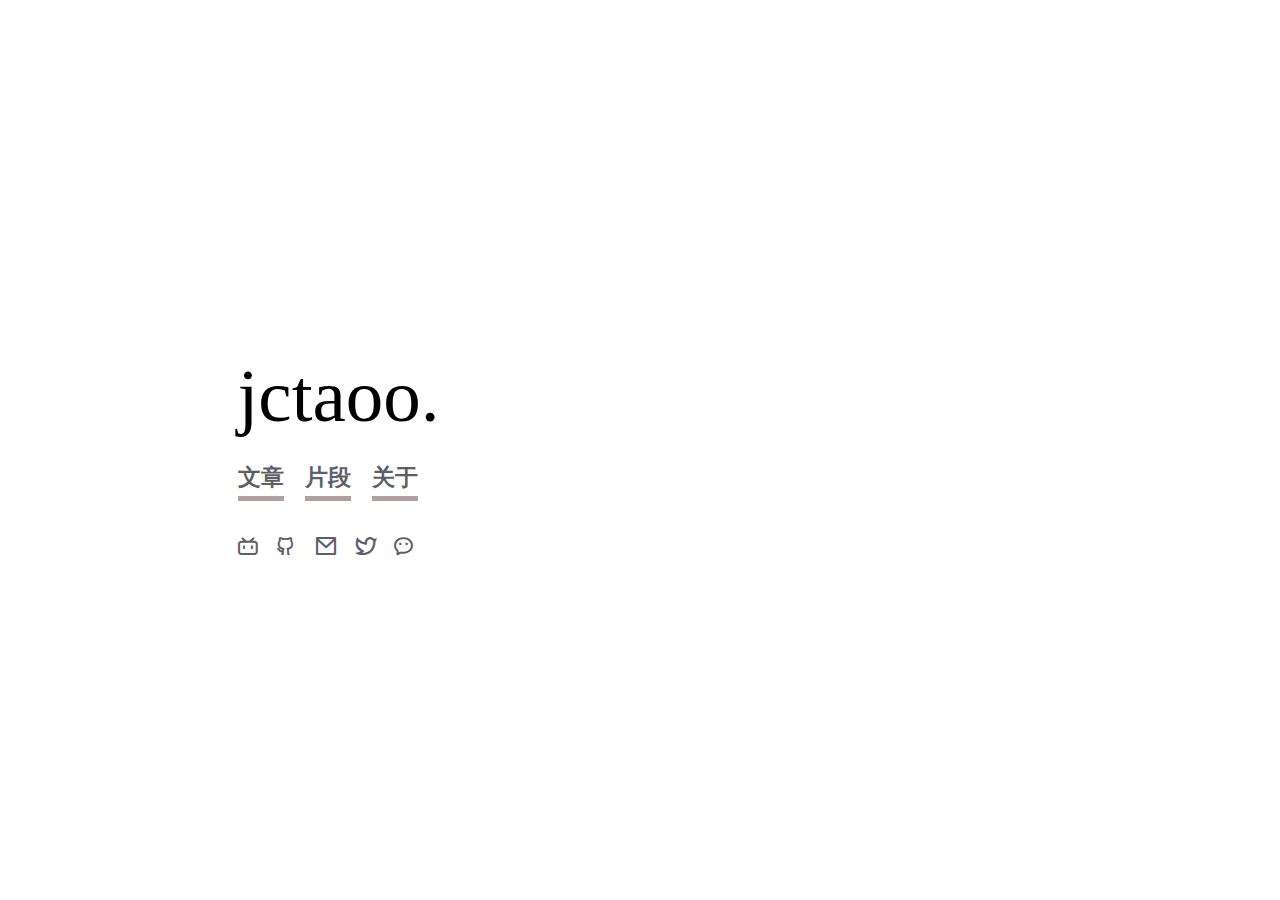
==== commit 7bacae98: "[ci skip] Updates 051984370c6111673e055f8264b9c7e18548b3ee" ====
--- a/index.html
+++ b/index.html
@@ -1,4 +1,4 @@
-<!DOCTYPE html><html lang="zh"><head><meta charSet="utf-8"/><meta http-equiv="x-ua-compatible" content="ie=edge"/><meta name="viewport" content="width=device-width, initial-scale=1, shrink-to-fit=no"/><style data-href="/styles.7c9aee46a339034c4795.css" id="gatsby-global-css">@font-face{font-family:code;src:url(/static/FiraCode-Regular-d60b1090972c3e6230c555347da880db.ttf)}@font-face{font-family:icomoon;src:url([data-uri]);src:url([data-uri]#iefix) format("embedded-opentype"),url([data-uri]) format("truetype"),url([data-uri]) format("woff"),url([data-uri]) format("svg");font-weight:400;font-style:normal;font-display:block}[class*=" icon-"],[class^=icon-]{font-family:icomoon!important;speak:never;font-style:normal;font-weight:400;font-variant:normal;text-transform:none;line-height:1;-webkit-font-smoothing:antialiased;-moz-osx-font-smoothing:grayscale}.icon-timer:before{content:"\E905"}.icon-calendar:before{content:"\E906"}.icon-bilibili:before{content:"\E900"}.icon-github:before{content:"\E901"}.icon-mail:before{content:"\E902"}.icon-twitter:before{content:"\E903"}.icon-wechat:before{content:"\E904"}.root{margin:0;font-family:PingFangSC-Regular;-webkit-font-smoothing:antialiased;-moz-osx-font-smoothing:grayscale;overflow:hidden}@media(prefers-color-scheme:dark){.root ::-webkit-scrollbar{background-color:rgba(142,142,147,.28)}.root ::-webkit-scrollbar-thumb{background-color:rgba(87,87,90,.6);border-radius:10px}}.root #gatsby-focus-wrapper{display:contents}html{font-size:14px;overflow-y:auto;height:100%;background-color:#fff}body,html{overflow-x:hidden;-webkit-tap-highlight-color:rgba(0,0,0,0);-webkit-overflow-scrolling:touch;overflow-scrolling:touch}body{font:1rem Helvetica Neue,Helvetica,PingFang SC,Hiragino Sans GB,Microsoft Yahei,Arial,sans-serif;position:relative;-webkit-font-smoothing:antialiased;-moz-osx-font-smoothing:grayscale;text-rendering:optimizeLegibility}body,button,dd,dl,figure,form,h1,h2,h3,h4,h5,h6,input,ol,p,td,textarea,th,ul{margin:0;padding:0}input,select,textarea{box-sizing:content-box}table{border-spacing:0}button,img,input,textarea{border:none;-webkit-appearance:none}input{text-align:inherit}textarea{resize:none}a,button,h1,h2,h3,h4,h5,h6,input,optgroup,option,select,textarea{font-family:inherit;font-size:inherit;font-weight:inherit;font-style:inherit;line-height:inherit;color:inherit;outline:none}ol,ul{list-style:none}button,input[type=button],input[type=submit]{cursor:pointer}input::-moz-focus-inner{padding:0;border:0}input[type=number]{-moz-appearance:textfield}input[type=number]::-webkit-inner-spin-button,input[type=number]::-webkit-outer-spin-button{margin:0;-webkit-appearance:none}.hljs{display:block;overflow-x:auto;padding:.5em;color:#abb2bf;background:#282c34}.hljs-comment,.hljs-quote{color:#5c6370;font-style:italic}.hljs-doctag,.hljs-formula,.hljs-keyword{color:#c678dd}.hljs-deletion,.hljs-name,.hljs-section,.hljs-selector-tag,.hljs-subst{color:#e06c75}.hljs-literal{color:#56b6c2}.hljs-addition,.hljs-attribute,.hljs-meta-string,.hljs-regexp,.hljs-string{color:#98c379}.hljs-built_in,.hljs-class .hljs-title{color:#e6c07b}.hljs-attr,.hljs-number,.hljs-selector-attr,.hljs-selector-class,.hljs-selector-pseudo,.hljs-template-variable,.hljs-type,.hljs-variable{color:#d19a66}.hljs-bullet,.hljs-link,.hljs-meta,.hljs-selector-id,.hljs-symbol,.hljs-title{color:#61aeee}.hljs-emphasis{font-style:italic}.hljs-strong{font-weight:700}.hljs-link{text-decoration:underline}#home-page{display:flex;flex-direction:row;width:100%;overflow:hidden}@media(prefers-color-scheme:dark){body #home-page{background-color:#1c1c1c}}@media(prefers-color-scheme:light){body #home-page{background-color:#fff}}[class*=ant-]::-ms-clear,[class*=ant-] input::-ms-clear,[class*=ant-] input::-ms-reveal,[class^=ant-]::-ms-clear,[class^=ant-] input::-ms-clear,[class^=ant-] input::-ms-reveal{display:none}[class*=ant-],[class*=ant-] *,[class*=ant-] :after,[class*=ant-] :before,[class^=ant-],[class^=ant-] *,[class^=ant-] :after,[class^=ant-] :before{box-sizing:border-box}body,html{width:100%;height:100%}input::-ms-clear,input::-ms-reveal{display:none}*,:after,:before{box-sizing:border-box}html{font-family:sans-serif;line-height:1.15;-webkit-text-size-adjust:100%;-ms-text-size-adjust:100%;-ms-overflow-style:scrollbar;-webkit-tap-highlight-color:rgba(0,0,0,0)}@-ms-viewport{width:device-width}body{margin:0;color:rgba(0,0,0,.85);font-size:14px;font-family:-apple-system,BlinkMacSystemFont,Segoe UI,Roboto,Helvetica Neue,Arial,Noto Sans,sans-serif,Apple Color Emoji,Segoe UI Emoji,Segoe UI Symbol,Noto Color Emoji;font-variant:tabular-nums;line-height:1.5715;background-color:#fff;font-feature-settings:"tnum"}[tabindex="-1"]:focus{outline:none!important}hr{box-sizing:content-box;height:0;overflow:visible}h1,h2,h3,h4,h5,h6{margin-top:0;margin-bottom:.5em;color:rgba(0,0,0,.85);font-weight:500}p{margin-top:0;margin-bottom:1em}abbr[data-original-title],abbr[title]{text-decoration:underline;-webkit-text-decoration:underline dotted;text-decoration:underline dotted;border-bottom:0;cursor:help}address{margin-bottom:1em;font-style:normal;line-height:inherit}input[type=number],input[type=password],input[type=text],textarea{-webkit-appearance:none}dl,ol,ul{margin-top:0;margin-bottom:1em}ol ol,ol ul,ul ol,ul ul{margin-bottom:0}dt{font-weight:500}dd{margin-bottom:.5em;margin-left:0}blockquote{margin:0 0 1em}dfn{font-style:italic}b,strong{font-weight:bolder}small{font-size:80%}sub,sup{position:relative;font-size:75%;line-height:0;vertical-align:baseline}sub{bottom:-.25em}sup{top:-.5em}a{color:#1890ff;text-decoration:none;background-color:transparent;outline:none;cursor:pointer;transition:color .3s;-webkit-text-decoration-skip:objects}a:hover{color:#40a9ff}a:active{color:#096dd9}a:active,a:focus,a:hover{text-decoration:none;outline:0}a[disabled]{color:rgba(0,0,0,.25);cursor:not-allowed;pointer-events:none}code,kbd,pre,samp{font-size:1em;font-family:SFMono-Regular,Consolas,Liberation Mono,Menlo,Courier,monospace}pre{margin-top:0;margin-bottom:1em;overflow:auto}figure{margin:0 0 1em}img{vertical-align:middle;border-style:none}svg:not(:root){overflow:hidden}[role=button],a,area,button,input:not([type=range]),label,select,summary,textarea{touch-action:manipulation}table{border-collapse:collapse}caption{padding-top:.75em;padding-bottom:.3em;color:rgba(0,0,0,.45);text-align:left;caption-side:bottom}th{text-align:inherit}button,input,optgroup,select,textarea{margin:0;color:inherit;font-size:inherit;font-family:inherit;line-height:inherit}button,input{overflow:visible}button,select{text-transform:none}[type=reset],[type=submit],button,html [type=button]{-webkit-appearance:button}[type=button]::-moz-focus-inner,[type=reset]::-moz-focus-inner,[type=submit]::-moz-focus-inner,button::-moz-focus-inner{padding:0;border-style:none}input[type=checkbox],input[type=radio]{box-sizing:border-box;padding:0}input[type=date],input[type=datetime-local],input[type=month],input[type=time]{-webkit-appearance:listbox}textarea{overflow:auto;resize:vertical}fieldset{min-width:0;margin:0;padding:0;border:0}legend{display:block;width:100%;max-width:100%;margin-bottom:.5em;padding:0;color:inherit;font-size:1.5em;line-height:inherit;white-space:normal}progress{vertical-align:baseline}[type=number]::-webkit-inner-spin-button,[type=number]::-webkit-outer-spin-button{height:auto}[type=search]{outline-offset:-2px;-webkit-appearance:none}[type=search]::-webkit-search-cancel-button,[type=search]::-webkit-search-decoration{-webkit-appearance:none}::-webkit-file-upload-button{font:inherit;-webkit-appearance:button}output{display:inline-block}summary{display:list-item}template{display:none}[hidden]{display:none!important}mark{padding:.2em;background-color:#feffe6}::selection{color:#fff;background:#1890ff}.clearfix:after,.clearfix:before{display:table;content:""}.clearfix:after{clear:both}.anticon{display:inline-block;color:inherit;font-style:normal;line-height:0;text-align:center;text-transform:none;vertical-align:-.125em;text-rendering:optimizeLegibility;-webkit-font-smoothing:antialiased;-moz-osx-font-smoothing:grayscale}.anticon>*{line-height:1}.anticon svg{display:inline-block}.anticon:before{display:none}.anticon .anticon-icon{display:block}.anticon[tabindex]{cursor:pointer}.anticon-spin,.anticon-spin:before{display:inline-block;animation:loadingCircle 1s linear infinite}.ant-fade-appear,.ant-fade-enter,.ant-fade-leave{animation-duration:.2s;animation-fill-mode:both;animation-play-state:paused}.ant-fade-appear.ant-fade-appear-active,.ant-fade-enter.ant-fade-enter-active{animation-name:antFadeIn;animation-play-state:running}.ant-fade-leave.ant-fade-leave-active{animation-name:antFadeOut;animation-play-state:running;pointer-events:none}.ant-fade-appear,.ant-fade-enter{opacity:0;animation-timing-function:linear}.ant-fade-leave{animation-timing-function:linear}@keyframes antFadeIn{0%{opacity:0}to{opacity:1}}@keyframes antFadeOut{0%{opacity:1}to{opacity:0}}.ant-move-up-appear,.ant-move-up-enter,.ant-move-up-leave{animation-duration:.2s;animation-fill-mode:both;animation-play-state:paused}.ant-move-up-appear.ant-move-up-appear-active,.ant-move-up-enter.ant-move-up-enter-active{animation-name:antMoveUpIn;animation-play-state:running}.ant-move-up-leave.ant-move-up-leave-active{animation-name:antMoveUpOut;animation-play-state:running;pointer-events:none}.ant-move-up-appear,.ant-move-up-enter{opacity:0;animation-timing-function:cubic-bezier(.08,.82,.17,1)}.ant-move-up-leave{animation-timing-function:cubic-bezier(.6,.04,.98,.34)}.ant-move-down-appear,.ant-move-down-enter,.ant-move-down-leave{animation-duration:.2s;animation-fill-mode:both;animation-play-state:paused}.ant-move-down-appear.ant-move-down-appear-active,.ant-move-down-enter.ant-move-down-enter-active{animation-name:antMoveDownIn;animation-play-state:running}.ant-move-down-leave.ant-move-down-leave-active{animation-name:antMoveDownOut;animation-play-state:running;pointer-events:none}.ant-move-down-appear,.ant-move-down-enter{opacity:0;animation-timing-function:cubic-bezier(.08,.82,.17,1)}.ant-move-down-leave{animation-timing-function:cubic-bezier(.6,.04,.98,.34)}.ant-move-left-appear,.ant-move-left-enter,.ant-move-left-leave{animation-duration:.2s;animation-fill-mode:both;animation-play-state:paused}.ant-move-left-appear.ant-move-left-appear-active,.ant-move-left-enter.ant-move-left-enter-active{animation-name:antMoveLeftIn;animation-play-state:running}.ant-move-left-leave.ant-move-left-leave-active{animation-name:antMoveLeftOut;animation-play-state:running;pointer-events:none}.ant-move-left-appear,.ant-move-left-enter{opacity:0;animation-timing-function:cubic-bezier(.08,.82,.17,1)}.ant-move-left-leave{animation-timing-function:cubic-bezier(.6,.04,.98,.34)}.ant-move-right-appear,.ant-move-right-enter,.ant-move-right-leave{animation-duration:.2s;animation-fill-mode:both;animation-play-state:paused}.ant-move-right-appear.ant-move-right-appear-active,.ant-move-right-enter.ant-move-right-enter-active{animation-name:antMoveRightIn;animation-play-state:running}.ant-move-right-leave.ant-move-right-leave-active{animation-name:antMoveRightOut;animation-play-state:running;pointer-events:none}.ant-move-right-appear,.ant-move-right-enter{opacity:0;animation-timing-function:cubic-bezier(.08,.82,.17,1)}.ant-move-right-leave{animation-timing-function:cubic-bezier(.6,.04,.98,.34)}@keyframes antMoveDownIn{0%{transform:translateY(100%);transform-origin:0 0;opacity:0}to{transform:translateY(0);transform-origin:0 0;opacity:1}}@keyframes antMoveDownOut{0%{transform:translateY(0);transform-origin:0 0;opacity:1}to{transform:translateY(100%);transform-origin:0 0;opacity:0}}@keyframes antMoveLeftIn{0%{transform:translateX(-100%);transform-origin:0 0;opacity:0}to{transform:translateX(0);transform-origin:0 0;opacity:1}}@keyframes antMoveLeftOut{0%{transform:translateX(0);transform-origin:0 0;opacity:1}to{transform:translateX(-100%);transform-origin:0 0;opacity:0}}@keyframes antMoveRightIn{0%{transform:translateX(100%);transform-origin:0 0;opacity:0}to{transform:translateX(0);transform-origin:0 0;opacity:1}}@keyframes antMoveRightOut{0%{transform:translateX(0);transform-origin:0 0;opacity:1}to{transform:translateX(100%);transform-origin:0 0;opacity:0}}@keyframes antMoveUpIn{0%{transform:translateY(-100%);transform-origin:0 0;opacity:0}to{transform:translateY(0);transform-origin:0 0;opacity:1}}@keyframes antMoveUpOut{0%{transform:translateY(0);transform-origin:0 0;opacity:1}to{transform:translateY(-100%);transform-origin:0 0;opacity:0}}@keyframes loadingCircle{to{transform:rotate(1turn)}}[ant-click-animating-without-extra-node=true],[ant-click-animating=true]{position:relative}html{--antd-wave-shadow-color:#1890ff;--scroll-bar:0}.ant-click-animating-node,[ant-click-animating-without-extra-node=true]:after{position:absolute;top:0;right:0;bottom:0;left:0;display:block;border-radius:inherit;box-shadow:0 0 0 0 #1890ff;box-shadow:0 0 0 0 var(--antd-wave-shadow-color);opacity:.2;animation:fadeEffect 2s cubic-bezier(.08,.82,.17,1),waveEffect .4s cubic-bezier(.08,.82,.17,1);animation-fill-mode:forwards;content:"";pointer-events:none}@keyframes waveEffect{to{box-shadow:0 0 0 #1890ff;box-shadow:0 0 0 6px var(--antd-wave-shadow-color)}}@keyframes fadeEffect{to{opacity:0}}.ant-slide-up-appear,.ant-slide-up-enter,.ant-slide-up-leave{animation-duration:.2s;animation-fill-mode:both;animation-play-state:paused}.ant-slide-up-appear.ant-slide-up-appear-active,.ant-slide-up-enter.ant-slide-up-enter-active{animation-name:antSlideUpIn;animation-play-state:running}.ant-slide-up-leave.ant-slide-up-leave-active{animation-name:antSlideUpOut;animation-play-state:running;pointer-events:none}.ant-slide-up-appear,.ant-slide-up-enter{opacity:0;animation-timing-function:cubic-bezier(.23,1,.32,1)}.ant-slide-up-leave{animation-timing-function:cubic-bezier(.755,.05,.855,.06)}.ant-slide-down-appear,.ant-slide-down-enter,.ant-slide-down-leave{animation-duration:.2s;animation-fill-mode:both;animation-play-state:paused}.ant-slide-down-appear.ant-slide-down-appear-active,.ant-slide-down-enter.ant-slide-down-enter-active{animation-name:antSlideDownIn;animation-play-state:running}.ant-slide-down-leave.ant-slide-down-leave-active{animation-name:antSlideDownOut;animation-play-state:running;pointer-events:none}.ant-slide-down-appear,.ant-slide-down-enter{opacity:0;animation-timing-function:cubic-bezier(.23,1,.32,1)}.ant-slide-down-leave{animation-timing-function:cubic-bezier(.755,.05,.855,.06)}.ant-slide-left-appear,.ant-slide-left-enter,.ant-slide-left-leave{animation-duration:.2s;animation-fill-mode:both;animation-play-state:paused}.ant-slide-left-appear.ant-slide-left-appear-active,.ant-slide-left-enter.ant-slide-left-enter-active{animation-name:antSlideLeftIn;animation-play-state:running}.ant-slide-left-leave.ant-slide-left-leave-active{animation-name:antSlideLeftOut;animation-play-state:running;pointer-events:none}.ant-slide-left-appear,.ant-slide-left-enter{opacity:0;animation-timing-function:cubic-bezier(.23,1,.32,1)}.ant-slide-left-leave{animation-timing-function:cubic-bezier(.755,.05,.855,.06)}.ant-slide-right-appear,.ant-slide-right-enter,.ant-slide-right-leave{animation-duration:.2s;animation-fill-mode:both;animation-play-state:paused}.ant-slide-right-appear.ant-slide-right-appear-active,.ant-slide-right-enter.ant-slide-right-enter-active{animation-name:antSlideRightIn;animation-play-state:running}.ant-slide-right-leave.ant-slide-right-leave-active{animation-name:antSlideRightOut;animation-play-state:running;pointer-events:none}.ant-slide-right-appear,.ant-slide-right-enter{opacity:0;animation-timing-function:cubic-bezier(.23,1,.32,1)}.ant-slide-right-leave{animation-timing-function:cubic-bezier(.755,.05,.855,.06)}@keyframes antSlideUpIn{0%{transform:scaleY(.8);transform-origin:0 0;opacity:0}to{transform:scaleY(1);transform-origin:0 0;opacity:1}}@keyframes antSlideUpOut{0%{transform:scaleY(1);transform-origin:0 0;opacity:1}to{transform:scaleY(.8);transform-origin:0 0;opacity:0}}@keyframes antSlideDownIn{0%{transform:scaleY(.8);transform-origin:100% 100%;opacity:0}to{transform:scaleY(1);transform-origin:100% 100%;opacity:1}}@keyframes antSlideDownOut{0%{transform:scaleY(1);transform-origin:100% 100%;opacity:1}to{transform:scaleY(.8);transform-origin:100% 100%;opacity:0}}@keyframes antSlideLeftIn{0%{transform:scaleX(.8);transform-origin:0 0;opacity:0}to{transform:scaleX(1);transform-origin:0 0;opacity:1}}@keyframes antSlideLeftOut{0%{transform:scaleX(1);transform-origin:0 0;opacity:1}to{transform:scaleX(.8);transform-origin:0 0;opacity:0}}@keyframes antSlideRightIn{0%{transform:scaleX(.8);transform-origin:100% 0;opacity:0}to{transform:scaleX(1);transform-origin:100% 0;opacity:1}}@keyframes antSlideRightOut{0%{transform:scaleX(1);transform-origin:100% 0;opacity:1}to{transform:scaleX(.8);transform-origin:100% 0;opacity:0}}.ant-zoom-appear,.ant-zoom-enter,.ant-zoom-leave{animation-duration:.2s;animation-fill-mode:both;animation-play-state:paused}.ant-zoom-appear.ant-zoom-appear-active,.ant-zoom-enter.ant-zoom-enter-active{animation-name:antZoomIn;animation-play-state:running}.ant-zoom-leave.ant-zoom-leave-active{animation-name:antZoomOut;animation-play-state:running;pointer-events:none}.ant-zoom-appear,.ant-zoom-enter{transform:scale(0);opacity:0;animation-timing-function:cubic-bezier(.08,.82,.17,1)}.ant-zoom-appear-prepare,.ant-zoom-enter-prepare{transform:none}.ant-zoom-leave{animation-timing-function:cubic-bezier(.78,.14,.15,.86)}.ant-zoom-big-appear,.ant-zoom-big-enter,.ant-zoom-big-leave{animation-duration:.2s;animation-fill-mode:both;animation-play-state:paused}.ant-zoom-big-appear.ant-zoom-big-appear-active,.ant-zoom-big-enter.ant-zoom-big-enter-active{animation-name:antZoomBigIn;animation-play-state:running}.ant-zoom-big-leave.ant-zoom-big-leave-active{animation-name:antZoomBigOut;animation-play-state:running;pointer-events:none}.ant-zoom-big-appear,.ant-zoom-big-enter{transform:scale(0);opacity:0;animation-timing-function:cubic-bezier(.08,.82,.17,1)}.ant-zoom-big-appear-prepare,.ant-zoom-big-enter-prepare{transform:none}.ant-zoom-big-leave{animation-timing-function:cubic-bezier(.78,.14,.15,.86)}.ant-zoom-big-fast-appear,.ant-zoom-big-fast-enter,.ant-zoom-big-fast-leave{animation-duration:.1s;animation-fill-mode:both;animation-play-state:paused}.ant-zoom-big-fast-appear.ant-zoom-big-fast-appear-active,.ant-zoom-big-fast-enter.ant-zoom-big-fast-enter-active{animation-name:antZoomBigIn;animation-play-state:running}.ant-zoom-big-fast-leave.ant-zoom-big-fast-leave-active{animation-name:antZoomBigOut;animation-play-state:running;pointer-events:none}.ant-zoom-big-fast-appear,.ant-zoom-big-fast-enter{transform:scale(0);opacity:0;animation-timing-function:cubic-bezier(.08,.82,.17,1)}.ant-zoom-big-fast-appear-prepare,.ant-zoom-big-fast-enter-prepare{transform:none}.ant-zoom-big-fast-leave{animation-timing-function:cubic-bezier(.78,.14,.15,.86)}.ant-zoom-up-appear,.ant-zoom-up-enter,.ant-zoom-up-leave{animation-duration:.2s;animation-fill-mode:both;animation-play-state:paused}.ant-zoom-up-appear.ant-zoom-up-appear-active,.ant-zoom-up-enter.ant-zoom-up-enter-active{animation-name:antZoomUpIn;animation-play-state:running}.ant-zoom-up-leave.ant-zoom-up-leave-active{animation-name:antZoomUpOut;animation-play-state:running;pointer-events:none}.ant-zoom-up-appear,.ant-zoom-up-enter{transform:scale(0);opacity:0;animation-timing-function:cubic-bezier(.08,.82,.17,1)}.ant-zoom-up-appear-prepare,.ant-zoom-up-enter-prepare{transform:none}.ant-zoom-up-leave{animation-timing-function:cubic-bezier(.78,.14,.15,.86)}.ant-zoom-down-appear,.ant-zoom-down-enter,.ant-zoom-down-leave{animation-duration:.2s;animation-fill-mode:both;animation-play-state:paused}.ant-zoom-down-appear.ant-zoom-down-appear-active,.ant-zoom-down-enter.ant-zoom-down-enter-active{animation-name:antZoomDownIn;animation-play-state:running}.ant-zoom-down-leave.ant-zoom-down-leave-active{animation-name:antZoomDownOut;animation-play-state:running;pointer-events:none}.ant-zoom-down-appear,.ant-zoom-down-enter{transform:scale(0);opacity:0;animation-timing-function:cubic-bezier(.08,.82,.17,1)}.ant-zoom-down-appear-prepare,.ant-zoom-down-enter-prepare{transform:none}.ant-zoom-down-leave{animation-timing-function:cubic-bezier(.78,.14,.15,.86)}.ant-zoom-left-appear,.ant-zoom-left-enter,.ant-zoom-left-leave{animation-duration:.2s;animation-fill-mode:both;animation-play-state:paused}.ant-zoom-left-appear.ant-zoom-left-appear-active,.ant-zoom-left-enter.ant-zoom-left-enter-active{animation-name:antZoomLeftIn;animation-play-state:running}.ant-zoom-left-leave.ant-zoom-left-leave-active{animation-name:antZoomLeftOut;animation-play-state:running;pointer-events:none}.ant-zoom-left-appear,.ant-zoom-left-enter{transform:scale(0);opacity:0;animation-timing-function:cubic-bezier(.08,.82,.17,1)}.ant-zoom-left-appear-prepare,.ant-zoom-left-enter-prepare{transform:none}.ant-zoom-left-leave{animation-timing-function:cubic-bezier(.78,.14,.15,.86)}.ant-zoom-right-appear,.ant-zoom-right-enter,.ant-zoom-right-leave{animation-duration:.2s;animation-fill-mode:both;animation-play-state:paused}.ant-zoom-right-appear.ant-zoom-right-appear-active,.ant-zoom-right-enter.ant-zoom-right-enter-active{animation-name:antZoomRightIn;animation-play-state:running}.ant-zoom-right-leave.ant-zoom-right-leave-active{animation-name:antZoomRightOut;animation-play-state:running;pointer-events:none}.ant-zoom-right-appear,.ant-zoom-right-enter{transform:scale(0);opacity:0;animation-timing-function:cubic-bezier(.08,.82,.17,1)}.ant-zoom-right-appear-prepare,.ant-zoom-right-enter-prepare{transform:none}.ant-zoom-right-leave{animation-timing-function:cubic-bezier(.78,.14,.15,.86)}@keyframes antZoomIn{0%{transform:scale(.2);opacity:0}to{transform:scale(1);opacity:1}}@keyframes antZoomOut{0%{transform:scale(1)}to{transform:scale(.2);opacity:0}}@keyframes antZoomBigIn{0%{transform:scale(.8);opacity:0}to{transform:scale(1);opacity:1}}@keyframes antZoomBigOut{0%{transform:scale(1)}to{transform:scale(.8);opacity:0}}@keyframes antZoomUpIn{0%{transform:scale(.8);transform-origin:50% 0;opacity:0}to{transform:scale(1);transform-origin:50% 0}}@keyframes antZoomUpOut{0%{transform:scale(1);transform-origin:50% 0}to{transform:scale(.8);transform-origin:50% 0;opacity:0}}@keyframes antZoomLeftIn{0%{transform:scale(.8);transform-origin:0 50%;opacity:0}to{transform:scale(1);transform-origin:0 50%}}@keyframes antZoomLeftOut{0%{transform:scale(1);transform-origin:0 50%}to{transform:scale(.8);transform-origin:0 50%;opacity:0}}@keyframes antZoomRightIn{0%{transform:scale(.8);transform-origin:100% 50%;opacity:0}to{transform:scale(1);transform-origin:100% 50%}}@keyframes antZoomRightOut{0%{transform:scale(1);transform-origin:100% 50%}to{transform:scale(.8);transform-origin:100% 50%;opacity:0}}@keyframes antZoomDownIn{0%{transform:scale(.8);transform-origin:50% 100%;opacity:0}to{transform:scale(1);transform-origin:50% 100%}}@keyframes antZoomDownOut{0%{transform:scale(1);transform-origin:50% 100%}to{transform:scale(.8);transform-origin:50% 100%;opacity:0}}.ant-motion-collapse-legacy{overflow:hidden}.ant-motion-collapse,.ant-motion-collapse-legacy-active{transition:height .2s cubic-bezier(.645,.045,.355,1),opacity .2s cubic-bezier(.645,.045,.355,1)!important}.ant-motion-collapse{overflow:hidden}.ant-popover{box-sizing:border-box;margin:0;padding:0;color:rgba(0,0,0,.85);font-size:14px;font-variant:tabular-nums;line-height:1.5715;list-style:none;font-feature-settings:"tnum";position:absolute;top:0;left:0;z-index:1030;font-weight:400;white-space:normal;text-align:left;cursor:auto;-webkit-user-select:text;-ms-user-select:text;user-select:text}.ant-popover:after{position:absolute;background:hsla(0,0%,100%,.01);content:""}.ant-popover-hidden{display:none}.ant-popover-placement-top,.ant-popover-placement-topLeft,.ant-popover-placement-topRight{padding-bottom:10px}.ant-popover-placement-right,.ant-popover-placement-rightBottom,.ant-popover-placement-rightTop{padding-left:10px}.ant-popover-placement-bottom,.ant-popover-placement-bottomLeft,.ant-popover-placement-bottomRight{padding-top:10px}.ant-popover-placement-left,.ant-popover-placement-leftBottom,.ant-popover-placement-leftTop{padding-right:10px}.ant-popover-inner{background-color:#fff;background-clip:padding-box;border-radius:2px;box-shadow:0 3px 6px -4px rgba(0,0,0,.12),0 6px 16px 0 rgba(0,0,0,.08),0 9px 28px 8px rgba(0,0,0,.05);box-shadow:0 0 8px rgba(0,0,0,.15)\9}@media (-ms-high-contrast:none),screen and (-ms-high-contrast:active){.ant-popover-inner{box-shadow:0 3px 6px -4px rgba(0,0,0,.12),0 6px 16px 0 rgba(0,0,0,.08),0 9px 28px 8px rgba(0,0,0,.05)}}.ant-popover-title{min-width:177px;min-height:32px;margin:0;padding:5px 16px 4px;color:rgba(0,0,0,.85);font-weight:500;border-bottom:1px solid #f0f0f0}.ant-popover-inner-content{padding:12px 16px;color:rgba(0,0,0,.85)}.ant-popover-message{position:relative;padding:4px 0 12px;color:rgba(0,0,0,.85);font-size:14px}.ant-popover-message>.anticon{position:absolute;top:8.0005px;color:#faad14;font-size:14px}.ant-popover-message-title{padding-left:22px}.ant-popover-buttons{margin-bottom:4px;text-align:right}.ant-popover-buttons button{margin-left:8px}.ant-popover-arrow{position:absolute;display:block;width:8.48528137px;height:8.48528137px;background:transparent;border-style:solid;border-width:4.24264069px;transform:rotate(45deg)}.ant-popover-placement-top>.ant-popover-content>.ant-popover-arrow,.ant-popover-placement-topLeft>.ant-popover-content>.ant-popover-arrow,.ant-popover-placement-topRight>.ant-popover-content>.ant-popover-arrow{bottom:6.2px;border-color:transparent #fff #fff transparent;box-shadow:3px 3px 7px rgba(0,0,0,.07)}.ant-popover-placement-top>.ant-popover-content>.ant-popover-arrow{left:50%;transform:translateX(-50%) rotate(45deg)}.ant-popover-placement-topLeft>.ant-popover-content>.ant-popover-arrow{left:16px}.ant-popover-placement-topRight>.ant-popover-content>.ant-popover-arrow{right:16px}.ant-popover-placement-right>.ant-popover-content>.ant-popover-arrow,.ant-popover-placement-rightBottom>.ant-popover-content>.ant-popover-arrow,.ant-popover-placement-rightTop>.ant-popover-content>.ant-popover-arrow{left:6px;border-color:transparent transparent #fff #fff;box-shadow:-3px 3px 7px rgba(0,0,0,.07)}.ant-popover-placement-right>.ant-popover-content>.ant-popover-arrow{top:50%;transform:translateY(-50%) rotate(45deg)}.ant-popover-placement-rightTop>.ant-popover-content>.ant-popover-arrow{top:12px}.ant-popover-placement-rightBottom>.ant-popover-content>.ant-popover-arrow{bottom:12px}.ant-popover-placement-bottom>.ant-popover-content>.ant-popover-arrow,.ant-popover-placement-bottomLeft>.ant-popover-content>.ant-popover-arrow,.ant-popover-placement-bottomRight>.ant-popover-content>.ant-popover-arrow{top:6px;border-color:#fff transparent transparent #fff;box-shadow:-2px -2px 5px rgba(0,0,0,.06)}.ant-popover-placement-bottom>.ant-popover-content>.ant-popover-arrow{left:50%;transform:translateX(-50%) rotate(45deg)}.ant-popover-placement-bottomLeft>.ant-popover-content>.ant-popover-arrow{left:16px}.ant-popover-placement-bottomRight>.ant-popover-content>.ant-popover-arrow{right:16px}.ant-popover-placement-left>.ant-popover-content>.ant-popover-arrow,.ant-popover-placement-leftBottom>.ant-popover-content>.ant-popover-arrow,.ant-popover-placement-leftTop>.ant-popover-content>.ant-popover-arrow{right:6px;border-color:#fff #fff transparent transparent;box-shadow:3px -3px 7px rgba(0,0,0,.07)}.ant-popover-placement-left>.ant-popover-content>.ant-popover-arrow{top:50%;transform:translateY(-50%) rotate(45deg)}.ant-popover-placement-leftTop>.ant-popover-content>.ant-popover-arrow{top:12px}.ant-popover-placement-leftBottom>.ant-popover-content>.ant-popover-arrow{bottom:12px}.ant-popover-rtl{direction:rtl;text-align:right}.ant-popover-rtl .ant-popover-message-title{padding-right:22px;padding-left:16px}.ant-popover-rtl .ant-popover-buttons{text-align:left}.ant-popover-rtl .ant-popover-buttons button{margin-right:8px;margin-left:0}.contact-list{display:flex;flex-direction:row;margin-top:0;margin-bottom:0}.contact-list .contact-list-item:first-child{margin-left:0!important}.contact-list .contact-list-item{margin-left:19.5px;width:19.5px;height:auto;font-size:18px;transition:.15s cubic-bezier(.63,0,.25,1);cursor:pointer;-webkit-user-select:none;-ms-user-select:none;user-select:none}@media(max-width:774px){.contact-list .contact-list-item{margin-left:26px}}@media(prefers-color-scheme:dark){body .contact-list .contact-list-item a{color:rgba(235,235,245,.6)}}@media(prefers-color-scheme:light){body .contact-list .contact-list-item a{color:#5e5e67}}@media(prefers-color-scheme:dark){body .contact-list .contact-list-item a:hover{color:#fff}}@media(prefers-color-scheme:light){body .contact-list .contact-list-item a:hover{color:#000}}#mobile-navigation-bar.hide{top:-101px}#mobile-navigation-bar{top:-101px;position:fixed;left:0;width:100vw;transition:.15s cubic-bezier(.63,0,.25,1);display:inline-flex;flex-direction:column;align-items:center;padding-top:10px;z-index:900;height:101px}@media(prefers-color-scheme:dark){body #mobile-navigation-bar{background-color:#1c1c1c}}@media(prefers-color-scheme:light){body #mobile-navigation-bar{background-color:#fff}}@media(max-width:774px){#mobile-navigation-bar{top:0}}#mobile-navigation-bar #mobile-navigation-bar-header{display:flex;flex-direction:row;width:100%;padding:4px 18px}#mobile-navigation-bar #mobile-navigation-bar-header #mobile-navigation-bar-title{display:flex;flex-direction:row;align-items:center}#mobile-navigation-bar #mobile-navigation-bar-header #mobile-navigation-bar-title #mobile-navigation-bar-title-home-label{cursor:pointer;-webkit-user-select:none;-ms-user-select:none;user-select:none}#mobile-navigation-bar #mobile-navigation-bar-header #mobile-navigation-bar-title #mobile-navigation-bar-title-home-label h1{font-size:28px;font-family:PingFangSC-Regular;font-weight:400;line-height:34px;margin-bottom:0}@media(prefers-color-scheme:dark){body #mobile-navigation-bar #mobile-navigation-bar-header #mobile-navigation-bar-title #mobile-navigation-bar-title-home-label h1{color:#fff}}@media(prefers-color-scheme:light){body #mobile-navigation-bar #mobile-navigation-bar-header #mobile-navigation-bar-title #mobile-navigation-bar-title-home-label h1{color:#000}}#mobile-navigation-bar #mobile-navigation-bar-header #mobile-navigation-bar-title .mobile-navigation-bar-title-route-label{height:34px}#mobile-navigation-bar #mobile-navigation-bar-header #mobile-navigation-bar-title .mobile-navigation-bar-title-divider{display:block;width:2px;height:24px;transform:rotate(30deg);margin-left:8px;margin-right:12px}@media(prefers-color-scheme:dark){body #mobile-navigation-bar #mobile-navigation-bar-header #mobile-navigation-bar-title .mobile-navigation-bar-title-divider{background-color:#fff}}@media(prefers-color-scheme:light){body #mobile-navigation-bar #mobile-navigation-bar-header #mobile-navigation-bar-title .mobile-navigation-bar-title-divider{background-color:#000}}#mobile-navigation-bar .mobile-navigation-bar-media-info{display:inline-flex;margin-top:10px;margin-bottom:10px}#mobile-navigation-bar .mobile-navigation-bar-bottom-divider{height:1px;width:100%}@media(prefers-color-scheme:dark){body #mobile-navigation-bar .mobile-navigation-bar-bottom-divider{background-color:rgba(142,142,147,.28)}}@media(prefers-color-scheme:light){body #mobile-navigation-bar .mobile-navigation-bar-bottom-divider{background-color:#dbd9d9}}.route-label-title{display:inline-flex;flex-direction:column;cursor:pointer}.route-label-title .route-label-title-label{-webkit-user-select:none;-ms-user-select:none;user-select:none;display:inline;z-index:10;font-size:28px;font-family:PingFangSC-Regular;font-weight:400;line-height:34px;margin-bottom:0}@media(prefers-color-scheme:dark){body .route-label-title .route-label-title-label{color:#fff}}@media(prefers-color-scheme:light){body .route-label-title .route-label-title-label{color:#000}}.route-label-title .route-label-title-indicator-container{margin-top:-13px;height:12.75px;transform:translateY(-10px)}.route-label-title .route-label-title-indicator-container .route-label-title-indicator{display:inline-block;width:100%;height:100%;transition:.15s cubic-bezier(.63,0,.25,1)}@media(prefers-color-scheme:dark){body .route-label-title .route-label-title-indicator-container .route-label-title-indicator{background-color:#3f51b5}}@media(prefers-color-scheme:light){body .route-label-title .route-label-title-indicator-container .route-label-title-indicator{background-color:#ffd54f}}#navigation-bar.navigation-bar-shrink{position:relative}#navigation-bar.navigation-bar-shrink #navigation-bar-content{padding-left:52.5px!important;padding-right:0!important}@media(max-width:774px){#navigation-bar.navigation-bar-shrink{display:none}}#navigation-bar{display:inline-flex;flex-direction:column;justify-content:center;height:100vh}@media(max-width:774px){#navigation-bar{justify-content:flex-start}}#navigation-bar #navigation-bar-content{display:flex;flex-direction:column;align-items:flex-start;padding-left:237.5px;padding-right:237.5px;transition:.15s cubic-bezier(.63,0,.25,1)}@media(max-width:774px){#navigation-bar #navigation-bar-content{margin-top:160px;padding-left:35px!important}#navigation-bar #navigation-bar-content .navigation-bar-media-info{bottom:50px;position:absolute;margin:0 auto;left:50%;transform:translateX(-50%)}}#navigation-bar #navigation-bar-content>ul{padding-left:0}#navigation-bar #navigation-bar-content #blog-name-label{font-size:75px;letter-spacing:0;text-align:center;-webkit-user-select:none;-ms-user-select:none;user-select:none;margin-bottom:0;cursor:pointer}@media(prefers-color-scheme:dark){body #navigation-bar #navigation-bar-content #blog-name-label{color:#fff}}@media(prefers-color-scheme:light){body #navigation-bar #navigation-bar-content #blog-name-label{color:#000}}#navigation-bar #navigation-bar-content #links-list{margin-left:-21px;margin-top:5.25px;margin-bottom:0;display:flex;flex-direction:row;justify-content:flex-start}@media(max-width:774px){#navigation-bar #navigation-bar-content #links-list{flex-direction:column!important;justify-content:flex-start;align-items:flex-start}}#navigation-bar #navigation-bar-content .navigation-bar-media-info{margin-top:19.5px}#links-list-passage-list .links-list-item:first-child,#links-list .links-list-item:first-child{margin-top:0!important}#links-list-passage-list .links-list-item,#links-list .links-list-item{margin-left:21px;display:flex;flex-direction:column;cursor:pointer}@media(max-width:774px){#links-list-passage-list .links-list-item,#links-list .links-list-item{margin-top:26px}}#links-list-passage-list .links-list-item:hover .links-list-item-label,#links-list .links-list-item:hover .links-list-item-label{z-index:10}@media(prefers-color-scheme:dark){body #links-list-passage-list .links-list-item:hover .links-list-item-label,body #links-list .links-list-item:hover .links-list-item-label{color:#fff}}@media(prefers-color-scheme:light){body #links-list-passage-list .links-list-item:hover .links-list-item-label,body #links-list .links-list-item:hover .links-list-item-label{color:#000}}#links-list-passage-list .links-list-item:hover .links-list-item-indicator-container .links-list-item-indicator,#links-list .links-list-item:hover .links-list-item-indicator-container .links-list-item-indicator{height:19.5px;transform:translateY(-14px)}#links-list-passage-list .links-list-item .links-list-item-label,#links-list .links-list-item .links-list-item-label{font-size:22.5px;font-weight:700;-webkit-user-select:none;-ms-user-select:none;user-select:none;transition:.15s cubic-bezier(.63,0,.25,1)}@media(prefers-color-scheme:dark){body #links-list-passage-list .links-list-item .links-list-item-label,body #links-list .links-list-item .links-list-item-label{color:rgba(235,235,245,.6)}}@media(prefers-color-scheme:light){body #links-list-passage-list .links-list-item .links-list-item-label,body #links-list .links-list-item .links-list-item-label{color:#5e5e67}}#links-list-passage-list .links-list-item .links-list-item-indicator-container,#links-list .links-list-item .links-list-item-indicator-container{height:5.25px}@media(max-width:774px){#links-list-passage-list .links-list-item .links-list-item-indicator-container,#links-list .links-list-item .links-list-item-indicator-container{height:3px}}#links-list-passage-list .links-list-item .links-list-item-indicator-container .links-list-item-indicator,#links-list .links-list-item .links-list-item-indicator-container .links-list-item-indicator{display:block;width:100%;height:100%;transition:.15s cubic-bezier(.63,0,.25,1)}@media(prefers-color-scheme:dark){body #links-list-passage-list .links-list-item .links-list-item-indicator-container .links-list-item-indicator,body #links-list .links-list-item .links-list-item-indicator-container .links-list-item-indicator{background-color:#646464}}@media(prefers-color-scheme:light){body #links-list-passage-list .links-list-item .links-list-item-indicator-container .links-list-item-indicator,body #links-list .links-list-item .links-list-item-indicator-container .links-list-item-indicator{background-color:#ada0a0}}#links-list-passage-list .links-list-item-selected .links-list-item-label,#links-list .links-list-item-selected .links-list-item-label{z-index:10}@media(prefers-color-scheme:dark){body #links-list-passage-list .links-list-item-selected .links-list-item-label,body #links-list .links-list-item-selected .links-list-item-label{color:#fff}}@media(prefers-color-scheme:light){body #links-list-passage-list .links-list-item-selected .links-list-item-label,body #links-list .links-list-item-selected .links-list-item-label{color:#000}}#links-list-passage-list .links-list-item-selected .links-list-item-indicator-container .links-list-item-indicator,#links-list .links-list-item-selected .links-list-item-indicator-container .links-list-item-indicator{height:19.5px;transform:translateY(-14px)}@media(prefers-color-scheme:dark){body #links-list-passage-list .links-list-item-selected .links-list-item-indicator-container .links-list-item-indicator,body #links-list .links-list-item-selected .links-list-item-indicator-container .links-list-item-indicator{background-color:#3f51b5}}@media(prefers-color-scheme:light){body #links-list-passage-list .links-list-item-selected .links-list-item-indicator-container .links-list-item-indicator,body #links-list .links-list-item-selected .links-list-item-indicator-container .links-list-item-indicator{background-color:#ffd54f}}#global-information{position:absolute;left:0;bottom:0;width:100%;background-color:#faebd7;z-index:999;padding-top:10px;padding-bottom:10px;display:flex;flex-direction:row;justify-content:center;align-items:center}#global-information h1{margin:0;padding:0;font:PingFangSC-Regular}.ant-progress{box-sizing:border-box;margin:0;padding:0;color:rgba(0,0,0,.85);font-size:14px;font-variant:tabular-nums;line-height:1.5715;list-style:none;font-feature-settings:"tnum";display:inline-block}.ant-progress-line{position:relative;width:100%;font-size:14px}.ant-progress-steps{display:inline-block}.ant-progress-steps-outer{display:flex;flex-direction:row;align-items:center}.ant-progress-steps-item{flex-shrink:0;min-width:2px;margin-right:2px;background:#f3f3f3;transition:all .3s}.ant-progress-steps-item-active{background:#1890ff}.ant-progress-small.ant-progress-line,.ant-progress-small.ant-progress-line .ant-progress-text .anticon{font-size:12px}.ant-progress-outer{display:inline-block;width:100%;margin-right:0;padding-right:0}.ant-progress-show-info .ant-progress-outer{margin-right:calc(-2em - 8px);padding-right:calc(2em + 8px)}.ant-progress-inner{position:relative;display:inline-block;width:100%;overflow:hidden;vertical-align:middle;background-color:#f5f5f5;border-radius:100px}.ant-progress-circle-trail{stroke:#f5f5f5}.ant-progress-circle-path{animation:ant-progress-appear .3s}.ant-progress-inner:not(.ant-progress-circle-gradient) .ant-progress-circle-path{stroke:#1890ff}.ant-progress-bg,.ant-progress-success-bg{position:relative;background-color:#1890ff;border-radius:100px;transition:all .4s cubic-bezier(.08,.82,.17,1) 0s}.ant-progress-success-bg{position:absolute;top:0;left:0;background-color:#52c41a}.ant-progress-text{display:inline-block;width:2em;margin-left:8px;color:rgba(0,0,0,.85);font-size:1em;line-height:1;white-space:nowrap;text-align:left;vertical-align:middle;word-break:normal}.ant-progress-text .anticon{font-size:14px}.ant-progress-status-active .ant-progress-bg:before{position:absolute;top:0;right:0;bottom:0;left:0;background:#fff;border-radius:10px;opacity:0;animation:ant-progress-active 2.4s cubic-bezier(.23,1,.32,1) infinite;content:""}.ant-progress-status-exception .ant-progress-bg{background-color:#ff4d4f}.ant-progress-status-exception .ant-progress-text{color:#ff4d4f}.ant-progress-status-exception .ant-progress-inner:not(.ant-progress-circle-gradient) .ant-progress-circle-path{stroke:#ff4d4f}.ant-progress-status-success .ant-progress-bg{background-color:#52c41a}.ant-progress-status-success .ant-progress-text{color:#52c41a}.ant-progress-status-success .ant-progress-inner:not(.ant-progress-circle-gradient) .ant-progress-circle-path{stroke:#52c41a}.ant-progress-circle .ant-progress-inner{position:relative;line-height:1;background-color:transparent}.ant-progress-circle .ant-progress-text{position:absolute;top:50%;left:50%;width:100%;margin:0;padding:0;color:rgba(0,0,0,.85);font-size:1em;line-height:1;white-space:normal;text-align:center;transform:translate(-50%,-50%)}.ant-progress-circle .ant-progress-text .anticon{font-size:1.16666667em}.ant-progress-circle.ant-progress-status-exception .ant-progress-text{color:#ff4d4f}.ant-progress-circle.ant-progress-status-success .ant-progress-text{color:#52c41a}@keyframes ant-progress-active{0%{width:0;opacity:.1}20%{width:0;opacity:.5}to{width:100%;opacity:0}}.ant-progress-rtl{direction:rtl}.ant-progress-rtl.ant-progress-show-info .ant-progress-outer{margin-right:0;margin-left:calc(-2em - 8px);padding-right:0;padding-left:calc(2em + 8px)}.ant-progress-rtl .ant-progress-success-bg{right:0;left:auto}.ant-progress-rtl.ant-progress-line .ant-progress-text,.ant-progress-rtl.ant-progress-steps .ant-progress-text{margin-right:8px;margin-left:0;text-align:right}#top-progress-bar{z-index:999;position:fixed;width:100vw;transition:.15s cubic-bezier(.63,0,.25,1);top:-10px}.top-progress-bar-hide{opacity:0}@media(prefers-color-scheme:dark){body #top-progress-bar>div>div>div>div{background-color:#3f51b5}}@media(prefers-color-scheme:light){body #top-progress-bar>div>div>div>div{background-color:#ffd54f}}@media(max-width:774px){#not-found-page{padding-top:101px}}#not-found-page::-webkit-scrollbar{display:none}#not-found-page #not-found-page-content{height:100%;padding-left:78px}#not-found-page #not-found-page-content #not-found-page-explanation{display:inline-flex;flex-direction:column;align-items:flex-start;justify-content:center;height:100%}#not-found-page #not-found-page-content #not-found-page-explanation h1{font-family:PingFangSC-Regular;font-size:21px;font-weight:700;margin:0}@media(prefers-color-scheme:dark){body #not-found-page #not-found-page-content #not-found-page-explanation h1{color:#fff}}@media(prefers-color-scheme:light){body #not-found-page #not-found-page-content #not-found-page-explanation h1{color:#000}}#not-found-page #not-found-page-content #not-found-page-explanation p{font-family:PingFangSC-Regular;font-size:16.5px;font-weight:400;margin:0}@media(prefers-color-scheme:dark){body #not-found-page #not-found-page-content #not-found-page-explanation p{color:rgba(235,235,245,.6)}}@media(prefers-color-scheme:light){body #not-found-page #not-found-page-content #not-found-page-explanation p{color:rgba(60,60,67,.6)}}#not-found-page #not-found-page-background{position:fixed;bottom:-170px;right:-30px}#not-found-page #not-found-page-background #not-found-page-background-label-text{font-size:375px;line-height:525px;margin:0;font-family:PingFangSC-Regular;font-weight:700}@media(prefers-color-scheme:dark){body #not-found-page #not-found-page-background #not-found-page-background-label-text{color:rgba(97,97,97,.24)}}@media(prefers-color-scheme:light){body #not-found-page #not-found-page-background #not-found-page-background-label-text{color:rgba(97,97,97,.04)}}#about-page{display:flex;flex-direction:row;justify-content:center;padding-left:88px;padding-right:88px;padding-top:81px}#passage-list-page{padding-left:65px;padding-right:65px;padding-top:102px}@media(max-width:774px){#passage-list-page{padding-left:13px;padding-right:13px}}#passage-list-page .passage-list-container .passage-list{display:grid;grid-template-columns:repeat(auto-fill,minmax(0,466px));justify-content:center}#snippet-page{padding-left:65px;padding-right:65px;padding-top:102px}@media(max-width:774px){#snippet-page{padding-left:13px;padding-right:13px}}#snippet-page .snippet-list-container .snippet-list-header-container{display:flex;flex-direction:row;justify-content:center}#snippet-page .snippet-list-container .snippet-list{display:flex;flex-direction:column;align-items:center;padding-left:22px;padding-right:22px}#snippet-page .snippet-list-container .snippet-list .snippet-item{margin-top:22px;width:100%}#snippet-page .snippet-list-container .snippet-list .snippet-item:first-child{margin-top:0}#passage-page{display:flex;flex-direction:row;justify-content:center;padding-left:88px;padding-right:88px;padding-top:81px}.passage-item-title{display:inline-flex;flex-direction:column;cursor:pointer}@media(prefers-color-scheme:dark){body .passage-item-title:hover .passage-item-title-label{color:#fff}}@media(prefers-color-scheme:light){body .passage-item-title:hover .passage-item-title-label{color:#000}}.passage-item-title:hover .passage-item-title-indicator-container .passage-item-title-indicator{height:19.5px;transform:translateY(-4.875px)}.passage-item-title .passage-item-title-label{-webkit-user-select:none;-ms-user-select:none;user-select:none;display:inline;margin-bottom:0;font-weight:700;font-family:PingFangSC-Regular;font-size:25.5px;line-height:30.75px;z-index:10}@media(prefers-color-scheme:dark){body .passage-item-title .passage-item-title-label{color:#fff}}@media(prefers-color-scheme:light){body .passage-item-title .passage-item-title-label{color:#000}}.passage-item-title .passage-item-title-indicator-container{height:9.75px;margin-top:-13px}.passage-item-title .passage-item-title-indicator-container .passage-item-title-indicator{display:inline-block;width:100%;height:100%;transition:.15s cubic-bezier(.63,0,.25,1)}@media(prefers-color-scheme:dark){body .passage-item-title .passage-item-title-indicator-container .passage-item-title-indicator{background-color:#3f51b5}}@media(prefers-color-scheme:light){body .passage-item-title .passage-item-title-indicator-container .passage-item-title-indicator{background-color:#ffd54f}}.passage-about{margin-top:16px;display:flex;flex-direction:row;width:100%;overflow-x:scroll;overflow-y:hidden}.passage-about::-webkit-scrollbar{display:none}.passage-about .passage-about-information{display:flex;flex-direction:row}.passage-about .passage-about-information .passage-information{display:flex;flex-direction:row;justify-content:center;align-items:center;margin-left:18px}.passage-about .passage-about-information .passage-information:first-child{margin-left:0!important}@media(prefers-color-scheme:dark){body .passage-about .passage-about-information .passage-information .passage-information-icon{color:rgba(235,235,245,.6)}}@media(prefers-color-scheme:light){body .passage-about .passage-about-information .passage-information .passage-information-icon{color:rgba(60,60,67,.6)}}.passage-about .passage-about-information .passage-information .passage-information-value{margin-left:5px;font-family:PingFangSC-Regular;font-weight:700;font-size:17px;line-height:22px;margin-bottom:0;cursor:pointer}@media(prefers-color-scheme:dark){body .passage-about .passage-about-information .passage-information .passage-information-value{color:rgba(235,235,245,.6)}}@media(prefers-color-scheme:light){body .passage-about .passage-about-information .passage-information .passage-information-value{color:rgba(60,60,67,.6)}}.passage-about .passage-about-tags{display:flex;flex-direction:row;margin-left:18px}.passage-about .passage-about-tags .passage-tag{cursor:pointer;font-family:PingFangSC-Regular;font-weight:700;font-size:17px;line-height:22px;margin-bottom:0;margin-left:18px}.passage-about .passage-about-tags .passage-tag:first-child{margin-left:0!important}@media(prefers-color-scheme:dark){body .passage-about .passage-about-tags .passage-tag{-webkit-text-decoration:underline rgba(235,235,245,.6) solid;text-decoration:underline rgba(235,235,245,.6) solid}}@media(prefers-color-scheme:light){body .passage-about .passage-about-tags .passage-tag{-webkit-text-decoration:underline rgba(60,60,67,.6) solid;text-decoration:underline rgba(60,60,67,.6) solid}}@media(prefers-color-scheme:dark){body .passage-about .passage-about-tags .passage-tag{color:rgba(235,235,245,.6)}}@media(prefers-color-scheme:light){body .passage-about .passage-about-tags .passage-tag{color:rgba(60,60,67,.6)}}.passage-container{max-width:995px;width:100%}.passage-container .passage-top-image{width:100%;height:436px;-o-object-fit:cover;object-fit:cover;border-radius:14px;margin-bottom:38px;cursor:pointer;transition:.15s cubic-bezier(.63,0,.25,1);-webkit-user-select:none;-ms-user-select:none;user-select:none}.passage-container .passage-top-image:hover{transform:scale(1.02)}.passage-container .passage-title-container{display:flex;flex-direction:row}.passage-container .passage-title-container .passage-circle-image{width:98.25px;height:98.25px;border-radius:50%;-o-object-fit:cover;object-fit:cover;margin-right:25px;-webkit-user-select:none;-ms-user-select:none;user-select:none;cursor:pointer}@media(prefers-color-scheme:dark){body .passage-container .partial h1,body .passage-container .partial h2,body .passage-container .partial h3,body .passage-container .partial h4,body .passage-container .partial h5,body .passage-container .partial h6,body .passage-container .partial li,body .passage-container .partial p{color:rgba(235,235,245,.6)}}@media(prefers-color-scheme:light){body .passage-container .partial h1,body .passage-container .partial h2,body .passage-container .partial h3,body .passage-container .partial h4,body .passage-container .partial h5,body .passage-container .partial h6,body .passage-container .partial li,body .passage-container .partial p{color:rgba(60,60,67,.6)}}.passage-container .partial p{font-size:20px!important;margin-bottom:10px!important}.passage-container .passage-content-container{margin-top:49px;width:100%}.passage-container .passage-content-container h1,.passage-container .passage-content-container h2,.passage-container .passage-content-container h3,.passage-container .passage-content-container h4,.passage-container .passage-content-container h5,.passage-container .passage-content-container h6{font-family:PingFangSC-Regular;margin-bottom:16px;margin-top:35px}@media(prefers-color-scheme:dark){body .passage-container .passage-content-container h1,body .passage-container .passage-content-container h2,body .passage-container .passage-content-container h3,body .passage-container .passage-content-container h4,body .passage-container .passage-content-container h5,body .passage-container .passage-content-container h6{color:#fff}}@media(prefers-color-scheme:light){body .passage-container .passage-content-container h1,body .passage-container .passage-content-container h2,body .passage-container .passage-content-container h3,body .passage-container .passage-content-container h4,body .passage-container .passage-content-container h5,body .passage-container .passage-content-container h6{color:#000}}.passage-container .passage-content-container h1{font-size:32px;font-weight:600;line-height:40px}.passage-container .passage-content-container h2{font-size:24px;font-weight:600;line-height:30px}.passage-container .passage-content-container h3{font-size:21px;font-weight:600;line-height:24px}.passage-container .passage-content-container h4{font-size:17px;font-weight:600;line-height:19px}.passage-container .passage-content-container h5{font-size:14px;font-weight:600;line-height:17.5px}.passage-container .passage-content-container h6{font-size:13px;font-weight:600;line-height:14px}.passage-container .passage-content-container blockquote{margin-bottom:16px;padding-left:16px;padding-right:16px}@media(prefers-color-scheme:dark){body .passage-container .passage-content-container blockquote{border-left:6px solid rgba(142,142,147,.28)}}@media(prefers-color-scheme:light){body .passage-container .passage-content-container blockquote{border-left:6px solid #dbd9d9}}@media(prefers-color-scheme:dark){body .passage-container .passage-content-container blockquote p{color:rgba(235,235,245,.6)}}@media(prefers-color-scheme:light){body .passage-container .passage-content-container blockquote p{color:rgba(60,60,67,.6)}}.passage-container .passage-content-container blockquote blockquote{margin-left:16px}.passage-container .passage-content-container p{font-family:PingFangSC-Regular;font-weight:400;font-size:16px;margin-bottom:16px;line-height:26px}@media(prefers-color-scheme:dark){body .passage-container .passage-content-container p{color:#fff}}@media(prefers-color-scheme:light){body .passage-container .passage-content-container p{color:#000}}.passage-container .passage-content-container p>*{display:inline-block}.passage-container .passage-content-container li.task-list-item:before{display:none;margin-left:0}.passage-container .passage-content-container li.task-list-item input[type=checkbox]{-webkit-appearance:checkbox;margin-right:3px}.passage-container .passage-content-container li{font-family:PingFangSC-Regular;font-weight:400;font-size:16px;line-height:26px;margin-top:5px}@media(prefers-color-scheme:dark){body .passage-container .passage-content-container li{color:#fff}}@media(prefers-color-scheme:light){body .passage-container .passage-content-container li{color:#000}}.passage-container .passage-content-container a{font-family:PingFangSC-Regular;font-weight:400;font-size:16px;line-height:26px}@media(prefers-color-scheme:dark){body .passage-container .passage-content-container a{color:#71b4fd}}@media(prefers-color-scheme:light){body .passage-container .passage-content-container a{color:#0076ff}}.passage-container .passage-content-container a:hover{text-decoration:underline}.passage-container .passage-content-container ol>li:first-child,.passage-container .passage-content-container ul>li:first-child{margin-top:0}.passage-container .passage-content-container pre{padding:0 16px;border-radius:4px;font-size:16px;font-family:code;position:relative;overflow:hidden}.passage-container .passage-content-container pre .colored-block{padding:18px 0;width:100%;height:100%;position:absolute;top:0;left:0;display:flex;flex-direction:column}.passage-container .passage-content-container pre .colored-block .colored-block-item{flex:1 1}.passage-container .passage-content-container pre .colored-block .colored-block-item.colored-block-item-colored-add{background-color:rgba(117,238,65,.16)}.passage-container .passage-content-container pre .colored-block .colored-block-item.colored-block-item-colored-delete{background-color:rgba(255,74,74,.2)}.passage-container .passage-content-container pre .code-container{display:flex;flex-direction:row;justify-content:flex-end}.passage-container .passage-content-container pre .code-container .code-lines-block{padding:18px 0;display:inline-flex;flex-direction:column;width:40px}.passage-container .passage-content-container pre .code-container .code-lines-block .code-lines-block-item{font-size:16px;font-family:code;font-style:normal;-webkit-user-select:none;-ms-user-select:none;user-select:none}.passage-container .passage-content-container pre .code-container>code{padding:18px 0;flex:1 1;z-index:10;overflow:scroll}.passage-container .passage-content-container pre .code-container>code::-webkit-scrollbar{display:none}.passage-container .passage-content-container>:not(pre)>code{padding:4px 8px;font-family:code;line-height:20px;border-radius:6px}@media(prefers-color-scheme:dark){body .passage-container .passage-content-container>:not(pre)>code{background-color:rgba(142,142,147,.28)}}@media(prefers-color-scheme:light){body .passage-container .passage-content-container>:not(pre)>code{background-color:#ece9e9}}.passage-container .passage-content-container img{max-height:250px;width:auto;border-radius:4px;cursor:pointer;transition:.15s cubic-bezier(.63,0,.25,1);margin-left:auto;margin-right:auto;display:block}.passage-container .passage-content-container img:hover{transform:scale(1.02)}.passage-container .passage-content-container ol ol,.passage-container .passage-content-container ul ul{padding-left:16px}.passage-container .passage-content-container ul li:before{content:"\1F95E";display:inline-flex;color:transparent;height:10px;width:10px;border-radius:3.5px;justify-content:center;align-items:center;margin-right:10px}@media(prefers-color-scheme:dark){body .passage-container .passage-content-container ul li:before{background-color:#3f51b5}}@media(prefers-color-scheme:light){body .passage-container .passage-content-container ul li:before{background-color:#ffd54f}}@media(prefers-color-scheme:dark){body .passage-container .passage-content-container ul li:before{border:1.4px solid #fff}}@media(prefers-color-scheme:light){body .passage-container .passage-content-container ul li:before{border:1.4px solid #000}}.passage-container .passage-content-container>ol{margin-left:15px}.passage-container .passage-content-container ol li{list-style-type:decimal}.passage-container .passage-content-container ol li li{list-style-type:lower-alpha}.passage-container .passage-content-container ol li li li{list-style-type:lower-roman}.passage-container .passage-content-container hr{height:5px;border:none;border-radius:2.5px}@media(prefers-color-scheme:dark){body .passage-container .passage-content-container hr{background-color:rgba(142,142,147,.28)}}@media(prefers-color-scheme:light){body .passage-container .passage-content-container hr{background-color:#dbd9d9}}.passage-container .passage-content-container table{border-collapse:collapse;text-align:center;font-family:PingFangSC-Regular;font-weight:400;font-size:16px;line-height:26px;margin-top:30px;margin-bottom:30px}@media(prefers-color-scheme:dark){body .passage-container .passage-content-container table{border:1px solid rgba(142,142,147,.28)}}@media(prefers-color-scheme:light){body .passage-container .passage-content-container table{border:1px solid #dbd9d9}}@media(prefers-color-scheme:dark){body .passage-container .passage-content-container table{color:#fff}}@media(prefers-color-scheme:light){body .passage-container .passage-content-container table{color:#000}}.passage-container .passage-content-container table th{font-weight:600;padding:8px 32px}@media(prefers-color-scheme:dark){body .passage-container .passage-content-container table th{border:1px solid rgba(142,142,147,.28)}}@media(prefers-color-scheme:light){body .passage-container .passage-content-container table th{border:1px solid #dbd9d9}}.passage-container .passage-content-container table td{padding:8px 32px}@media(prefers-color-scheme:dark){body .passage-container .passage-content-container table td{border:1px solid rgba(142,142,147,.28)}}@media(prefers-color-scheme:light){body .passage-container .passage-content-container table td{border:1px solid #dbd9d9}}@media(prefers-color-scheme:dark){body .passage-container .passage-content-container table tr.body-odd-row{background-color:rgba(142,142,147,.28)}}@media(prefers-color-scheme:light){body .passage-container .passage-content-container table tr.body-odd-row{background-color:#f8f5f5}}.passage-container .passage-content-container span.latex{font-size:24px;display:block;text-align:center;margin-bottom:16px;margin-top:35px}@media(prefers-color-scheme:dark){body .passage-container .passage-content-container span.latex{color:#fff}}@media(prefers-color-scheme:light){body .passage-container .passage-content-container span.latex{color:#000}}.passage-container .passage-comment-container{margin-top:70px}.base-page{flex:1 1;position:relative;height:100vh;overflow-y:scroll;overflow-x:hidden}@media(max-width:1024px){.base-page{padding-left:26px!important;padding-right:26px!important}}@media(max-width:774px){.base-page{padding-left:13px!important;padding-right:13px!important;padding-top:111px!important}}.footer{display:flex;flex-direction:column;align-items:center;padding-bottom:50px;padding-top:50px;margin-top:30px}.footer .creative-commons-container{display:flex;flex-direction:column;margin-bottom:10px}@media(prefers-color-scheme:dark){body .footer .creative-commons-container{color:rgba(235,235,245,.6)}}@media(prefers-color-scheme:light){body .footer .creative-commons-container{color:rgba(60,60,67,.6)}}.footer .creative-commons-container .cc-image{width:51px;height:18px;margin-bottom:7px;overflow:hidden}.footer .creative-commons-container .cc-image img{width:100%;height:100%}.footer .creative-commons-container .cc-label{text-align:center;margin-bottom:0;font-size:12px}@media(prefers-color-scheme:dark){body .footer .creative-commons-container .cc-label .cc-link{color:#71b4fd}}@media(prefers-color-scheme:light){body .footer .creative-commons-container .cc-label .cc-link{color:#0076ff}}.footer .copyright-label{font-size:12px;margin-bottom:10px}@media(prefers-color-scheme:dark){body .footer .copyright-label{color:rgba(235,235,245,.6)}}@media(prefers-color-scheme:light){body .footer .copyright-label{color:rgba(60,60,67,.6)}}.footer .powered-label{font-size:12px;margin-bottom:10px}@media(prefers-color-scheme:dark){body .footer .powered-label{color:rgba(235,235,245,.6)}}@media(prefers-color-scheme:light){body .footer .powered-label{color:rgba(60,60,67,.6)}}.passage-item{max-width:466px;display:inline-flex;flex-direction:column;padding:22px 25px}.passage-item .passage-item-abbreviation{margin-top:25.75px}.passage-item .passage-item-abbreviation:hover{transition:opacity .15s cubic-bezier(.63,0,.25,1);cursor:pointer;opacity:.7}.passage-item .passage-item-abbreviation .passage-item-abbreviation-text{font-family:PingFangSC-Regular;font-size:17px;line-height:22px;font-weight:400;margin-bottom:0;max-height:154px;text-overflow:ellipsis;overflow:hidden}@media(prefers-color-scheme:dark){body .passage-item .passage-item-abbreviation .passage-item-abbreviation-text{color:rgba(235,235,245,.6)}}@media(prefers-color-scheme:light){body .passage-item .passage-item-abbreviation .passage-item-abbreviation-text{color:rgba(60,60,67,.6)}}.ant-list{box-sizing:border-box;margin:0;padding:0;color:rgba(0,0,0,.85);font-size:14px;font-variant:tabular-nums;line-height:1.5715;list-style:none;font-feature-settings:"tnum";position:relative}.ant-list *{outline:none}.ant-list-pagination{margin-top:24px;text-align:right}.ant-list-pagination .ant-pagination-options{text-align:left}.ant-list-more{margin-top:12px;text-align:center}.ant-list-more button{padding-right:32px;padding-left:32px}.ant-list-spin{min-height:40px;text-align:center}.ant-list-empty-text{padding:16px;color:rgba(0,0,0,.25);font-size:14px;text-align:center}.ant-list-items{margin:0;padding:0;list-style:none}.ant-list-item{display:flex;align-items:center;justify-content:space-between;padding:12px 0;color:rgba(0,0,0,.85)}.ant-list-item-meta{display:flex;flex:1 1;align-items:flex-start;max-width:100%}.ant-list-item-meta-avatar{margin-right:16px}.ant-list-item-meta-content{flex:1 0;width:0;color:rgba(0,0,0,.85)}.ant-list-item-meta-title{margin-bottom:4px;color:rgba(0,0,0,.85);font-size:14px;line-height:1.5715}.ant-list-item-meta-title>a{color:rgba(0,0,0,.85);transition:all .3s}.ant-list-item-meta-title>a:hover{color:#1890ff}.ant-list-item-meta-description{color:rgba(0,0,0,.45);font-size:14px;line-height:1.5715}.ant-list-item-action{flex:0 0 auto;margin-left:48px;padding:0;font-size:0;list-style:none}.ant-list-item-action>li{position:relative;display:inline-block;padding:0 8px;color:rgba(0,0,0,.45);font-size:14px;line-height:1.5715;text-align:center}.ant-list-item-action>li:first-child{padding-left:0}.ant-list-item-action-split{position:absolute;top:50%;right:0;width:1px;height:14px;margin-top:-7px;background-color:#f0f0f0}.ant-list-footer,.ant-list-header{background:transparent}.ant-list-footer,.ant-list-header{padding-top:12px;padding-bottom:12px}.ant-list-empty{padding:16px 0;color:rgba(0,0,0,.45);font-size:12px;text-align:center}.ant-list-split .ant-list-item{border-bottom:1px solid #f0f0f0}.ant-list-split .ant-list-item:last-child{border-bottom:none}.ant-list-split .ant-list-header{border-bottom:1px solid #f0f0f0}.ant-list-split.ant-list-empty .ant-list-footer{border-top:1px solid #f0f0f0}.ant-list-loading .ant-list-spin-nested-loading{min-height:32px}.ant-list-split.ant-list-something-after-last-item .ant-spin-container>.ant-list-items>.ant-list-item:last-child{border-bottom:1px solid #f0f0f0}.ant-list-lg .ant-list-item{padding:16px 24px}.ant-list-sm .ant-list-item{padding:8px 16px}.ant-list-vertical .ant-list-item{align-items:normal}.ant-list-vertical .ant-list-item-main{display:block;flex:1 1}.ant-list-vertical .ant-list-item-extra{margin-left:40px}.ant-list-vertical .ant-list-item-meta{margin-bottom:16px}.ant-list-vertical .ant-list-item-meta-title{margin-bottom:12px;color:rgba(0,0,0,.85);font-size:16px;line-height:24px}.ant-list-vertical .ant-list-item-action{margin-top:16px;margin-left:auto}.ant-list-vertical .ant-list-item-action>li{padding:0 16px}.ant-list-vertical .ant-list-item-action>li:first-child{padding-left:0}.ant-list-grid .ant-col>.ant-list-item{display:block;max-width:100%;margin-bottom:16px;padding-top:0;padding-bottom:0;border-bottom:none}.ant-list-item-no-flex{display:block}.ant-list:not(.ant-list-vertical) .ant-list-item-no-flex .ant-list-item-action{float:right}.ant-list-bordered{border:1px solid #d9d9d9;border-radius:2px}.ant-list-bordered .ant-list-footer,.ant-list-bordered .ant-list-header,.ant-list-bordered .ant-list-item{padding-right:24px;padding-left:24px}.ant-list-bordered .ant-list-pagination{margin:16px 24px}.ant-list-bordered.ant-list-sm .ant-list-footer,.ant-list-bordered.ant-list-sm .ant-list-header,.ant-list-bordered.ant-list-sm .ant-list-item{padding:8px 16px}.ant-list-bordered.ant-list-lg .ant-list-footer,.ant-list-bordered.ant-list-lg .ant-list-header,.ant-list-bordered.ant-list-lg .ant-list-item{padding:16px 24px}@media screen and (max-width:768px){.ant-list-item-action,.ant-list-vertical .ant-list-item-extra{margin-left:24px}}@media screen and (max-width:576px){.ant-list-item{flex-wrap:wrap}.ant-list-item-action{margin-left:12px}.ant-list-vertical .ant-list-item{flex-wrap:wrap-reverse}.ant-list-vertical .ant-list-item-main{min-width:220px}.ant-list-vertical .ant-list-item-extra{margin:auto auto 16px}}.ant-list-rtl{direction:rtl;text-align:right}.ant-list-rtl .ReactVirtualized__List .ant-list-item{direction:rtl}.ant-list-rtl .ant-list-pagination{text-align:left}.ant-list-rtl .ant-list-item-meta-avatar{margin-right:0;margin-left:16px}.ant-list-rtl .ant-list-item-action{margin-right:48px;margin-left:0}.ant-list.ant-list-rtl .ant-list-item-action>li:first-child{padding-right:0;padding-left:16px}.ant-list-rtl .ant-list-item-action-split{right:auto;left:0}.ant-list-rtl.ant-list-vertical .ant-list-item-extra{margin-right:40px;margin-left:0}.ant-list-rtl.ant-list-vertical .ant-list-item-action{margin-right:auto}.ant-list-rtl .ant-list-vertical .ant-list-item-action>li:first-child{padding-right:0;padding-left:16px}.ant-list-rtl .ant-list:not(.ant-list-vertical) .ant-list-item-no-flex .ant-list-item-action{float:left}@media screen and (max-width:768px){.ant-list-rtl .ant-list-item-action,.ant-list-rtl .ant-list-vertical .ant-list-item-extra{margin-right:24px;margin-left:0}}@media screen and (max-width:576px){.ant-list-rtl .ant-list-item-action{margin-right:22px;margin-left:0}.ant-list-rtl.ant-list-vertical .ant-list-item-extra{margin:auto auto 16px}}.ant-empty{margin:0 8px;font-size:14px;line-height:1.5715;text-align:center}.ant-empty-image{height:100px;margin-bottom:8px}.ant-empty-image img{height:100%}.ant-empty-image svg{height:100%;margin:auto}.ant-empty-footer{margin-top:16px}.ant-empty-normal{margin:32px 0;color:rgba(0,0,0,.25)}.ant-empty-normal .ant-empty-image{height:40px}.ant-empty-small{margin:8px 0;color:rgba(0,0,0,.25)}.ant-empty-small .ant-empty-image{height:35px}.ant-empty-img-default-ellipse{fill:#f5f5f5;fill-opacity:.8}.ant-empty-img-default-path-1{fill:#aeb8c2}.ant-empty-img-default-path-2{fill:url(#linearGradient-1)}.ant-empty-img-default-path-3{fill:#f5f5f7}.ant-empty-img-default-path-4,.ant-empty-img-default-path-5{fill:#dce0e6}.ant-empty-img-default-g{fill:#fff}.ant-empty-img-simple-ellipse{fill:#f5f5f5}.ant-empty-img-simple-g{stroke:#d9d9d9}.ant-empty-img-simple-path{fill:#fafafa}.ant-empty-rtl{direction:rtl}.ant-spin{box-sizing:border-box;margin:0;padding:0;color:rgba(0,0,0,.85);font-size:14px;font-variant:tabular-nums;line-height:1.5715;list-style:none;font-feature-settings:"tnum";position:absolute;display:none;color:#1890ff;text-align:center;vertical-align:middle;opacity:0;transition:transform .3s cubic-bezier(.78,.14,.15,.86)}.ant-spin-spinning{position:static;display:inline-block;opacity:1}.ant-spin-nested-loading{position:relative}.ant-spin-nested-loading>div>.ant-spin{position:absolute;top:0;left:0;z-index:4;display:block;width:100%;height:100%;max-height:400px}.ant-spin-nested-loading>div>.ant-spin .ant-spin-dot{position:absolute;top:50%;left:50%;margin:-10px}.ant-spin-nested-loading>div>.ant-spin .ant-spin-text{position:absolute;top:50%;width:100%;padding-top:5px;text-shadow:0 1px 2px #fff}.ant-spin-nested-loading>div>.ant-spin.ant-spin-show-text .ant-spin-dot{margin-top:-20px}.ant-spin-nested-loading>div>.ant-spin-sm .ant-spin-dot{margin:-7px}.ant-spin-nested-loading>div>.ant-spin-sm .ant-spin-text{padding-top:2px}.ant-spin-nested-loading>div>.ant-spin-sm.ant-spin-show-text .ant-spin-dot{margin-top:-17px}.ant-spin-nested-loading>div>.ant-spin-lg .ant-spin-dot{margin:-16px}.ant-spin-nested-loading>div>.ant-spin-lg .ant-spin-text{padding-top:11px}.ant-spin-nested-loading>div>.ant-spin-lg.ant-spin-show-text .ant-spin-dot{margin-top:-26px}.ant-spin-container{position:relative;transition:opacity .3s}.ant-spin-container:after{position:absolute;top:0;right:0;bottom:0;left:0;z-index:10;display:none\9;width:100%;height:100%;background:#fff;opacity:0;transition:all .3s;content:"";pointer-events:none}.ant-spin-blur{clear:both;overflow:hidden;opacity:.5;-webkit-user-select:none;-ms-user-select:none;user-select:none;pointer-events:none}.ant-spin-blur:after{opacity:.4;pointer-events:auto}.ant-spin-tip{color:rgba(0,0,0,.45)}.ant-spin-dot{position:relative;display:inline-block;font-size:20px;width:1em;height:1em}.ant-spin-dot-item{position:absolute;display:block;width:9px;height:9px;background-color:#1890ff;border-radius:100%;transform:scale(.75);transform-origin:50% 50%;opacity:.3;animation:antSpinMove 1s linear infinite alternate}.ant-spin-dot-item:first-child{top:0;left:0}.ant-spin-dot-item:nth-child(2){top:0;right:0;animation-delay:.4s}.ant-spin-dot-item:nth-child(3){right:0;bottom:0;animation-delay:.8s}.ant-spin-dot-item:nth-child(4){bottom:0;left:0;animation-delay:1.2s}.ant-spin-dot-spin{transform:rotate(45deg);animation:antRotate 1.2s linear infinite}.ant-spin-sm .ant-spin-dot{font-size:14px}.ant-spin-sm .ant-spin-dot i{width:6px;height:6px}.ant-spin-lg .ant-spin-dot{font-size:32px}.ant-spin-lg .ant-spin-dot i{width:14px;height:14px}.ant-spin.ant-spin-show-text .ant-spin-text{display:block}@media (-ms-high-contrast:active),(-ms-high-contrast:none){.ant-spin-blur{background:#fff;opacity:.5}}@keyframes antSpinMove{to{opacity:1}}@keyframes antRotate{to{transform:rotate(405deg)}}.ant-spin-rtl{direction:rtl}.ant-spin-rtl .ant-spin-dot-spin{transform:rotate(-45deg);animation-name:antRotateRtl}@keyframes antRotateRtl{to{transform:rotate(-405deg)}}.ant-pagination{box-sizing:border-box;color:rgba(0,0,0,.85);font-size:14px;font-variant:tabular-nums;line-height:1.5715;font-feature-settings:"tnum"}.ant-pagination,.ant-pagination ol,.ant-pagination ul{margin:0;padding:0;list-style:none}.ant-pagination:after{display:block;clear:both;height:0;overflow:hidden;visibility:hidden;content:" "}.ant-pagination-item,.ant-pagination-total-text{display:inline-block;height:32px;margin-right:8px;line-height:30px;vertical-align:middle}.ant-pagination-item{min-width:32px;font-family:-apple-system,BlinkMacSystemFont,Segoe UI,Roboto,Helvetica Neue,Arial,Noto Sans,sans-serif,Apple Color Emoji,Segoe UI Emoji,Segoe UI Symbol,Noto Color Emoji;text-align:center;list-style:none;background-color:#fff;border:1px solid #d9d9d9;border-radius:2px;outline:0;cursor:pointer;-webkit-user-select:none;-ms-user-select:none;user-select:none}.ant-pagination-item a{display:block;padding:0 6px;color:rgba(0,0,0,.85);transition:none}.ant-pagination-item a:hover{text-decoration:none}.ant-pagination-item:focus-visible,.ant-pagination-item:hover{border-color:#1890ff;transition:all .3s}.ant-pagination-item:focus-visible a,.ant-pagination-item:hover a{color:#1890ff}.ant-pagination-item-active{font-weight:500;background:#fff;border-color:#1890ff}.ant-pagination-item-active a{color:#1890ff}.ant-pagination-item-active:focus-visible,.ant-pagination-item-active:hover{border-color:#40a9ff}.ant-pagination-item-active:focus-visible a,.ant-pagination-item-active:hover a{color:#40a9ff}.ant-pagination-jump-next,.ant-pagination-jump-prev{outline:0}.ant-pagination-jump-next .ant-pagination-item-container,.ant-pagination-jump-prev .ant-pagination-item-container{position:relative}.ant-pagination-jump-next .ant-pagination-item-container .ant-pagination-item-link-icon,.ant-pagination-jump-prev .ant-pagination-item-container .ant-pagination-item-link-icon{color:#1890ff;font-size:12px;letter-spacing:-1px;opacity:0;transition:all .2s}.ant-pagination-jump-next .ant-pagination-item-container .ant-pagination-item-link-icon-svg,.ant-pagination-jump-prev .ant-pagination-item-container .ant-pagination-item-link-icon-svg{top:0;right:0;bottom:0;left:0;margin:auto}.ant-pagination-jump-next .ant-pagination-item-container .ant-pagination-item-ellipsis,.ant-pagination-jump-prev .ant-pagination-item-container .ant-pagination-item-ellipsis{position:absolute;top:0;right:0;bottom:0;left:0;display:block;margin:auto;color:rgba(0,0,0,.25);font-family:Arial,Helvetica,sans-serif;letter-spacing:2px;text-align:center;text-indent:.13em;opacity:1;transition:all .2s}.ant-pagination-jump-next:focus-visible .ant-pagination-item-link-icon,.ant-pagination-jump-next:hover .ant-pagination-item-link-icon,.ant-pagination-jump-prev:focus-visible .ant-pagination-item-link-icon,.ant-pagination-jump-prev:hover .ant-pagination-item-link-icon{opacity:1}.ant-pagination-jump-next:focus-visible .ant-pagination-item-ellipsis,.ant-pagination-jump-next:hover .ant-pagination-item-ellipsis,.ant-pagination-jump-prev:focus-visible .ant-pagination-item-ellipsis,.ant-pagination-jump-prev:hover .ant-pagination-item-ellipsis{opacity:0}.ant-pagination-jump-next,.ant-pagination-jump-prev,.ant-pagination-prev{margin-right:8px}.ant-pagination-jump-next,.ant-pagination-jump-prev,.ant-pagination-next,.ant-pagination-prev{display:inline-block;min-width:32px;height:32px;color:rgba(0,0,0,.85);font-family:-apple-system,BlinkMacSystemFont,Segoe UI,Roboto,Helvetica Neue,Arial,Noto Sans,sans-serif,Apple Color Emoji,Segoe UI Emoji,Segoe UI Symbol,Noto Color Emoji;line-height:32px;text-align:center;vertical-align:middle;list-style:none;border-radius:2px;cursor:pointer;transition:all .3s}.ant-pagination-next,.ant-pagination-prev{font-family:Arial,Helvetica,sans-serif;outline:0}.ant-pagination-next button,.ant-pagination-prev button{color:rgba(0,0,0,.85);cursor:pointer;-webkit-user-select:none;-ms-user-select:none;user-select:none}.ant-pagination-next:hover button,.ant-pagination-prev:hover button{border-color:#40a9ff}.ant-pagination-next .ant-pagination-item-link,.ant-pagination-prev .ant-pagination-item-link{display:block;width:100%;height:100%;padding:0;font-size:12px;text-align:center;background-color:#fff;border:1px solid #d9d9d9;border-radius:2px;outline:none;transition:all .3s}.ant-pagination-next:focus-visible .ant-pagination-item-link,.ant-pagination-next:hover .ant-pagination-item-link,.ant-pagination-prev:focus-visible .ant-pagination-item-link,.ant-pagination-prev:hover .ant-pagination-item-link{color:#1890ff;border-color:#1890ff}.ant-pagination-disabled,.ant-pagination-disabled:focus-visible,.ant-pagination-disabled:hover{cursor:not-allowed}.ant-pagination-disabled .ant-pagination-item-link,.ant-pagination-disabled:focus-visible .ant-pagination-item-link,.ant-pagination-disabled:hover .ant-pagination-item-link{color:rgba(0,0,0,.25);border-color:#d9d9d9;cursor:not-allowed}.ant-pagination-slash{margin:0 10px 0 5px}.ant-pagination-options{display:inline-block;margin-left:16px;vertical-align:middle}@media (-ms-high-contrast:none){.ant-pagination-options,.ant-pagination-options ::-ms-backdrop{vertical-align:top}}.ant-pagination-options-size-changer.ant-select{display:inline-block;width:auto}.ant-pagination-options-quick-jumper{display:inline-block;height:32px;margin-left:8px;line-height:32px;vertical-align:top}.ant-pagination-options-quick-jumper input{position:relative;display:inline-block;width:100%;min-width:0;padding:4px 11px;color:rgba(0,0,0,.85);font-size:14px;line-height:1.5715;background-color:#fff;background-image:none;border:1px solid #d9d9d9;border-radius:2px;transition:all .3s;width:50px;height:32px;margin:0 8px}.ant-pagination-options-quick-jumper input:-ms-input-placeholder{color:#bfbfbf}.ant-pagination-options-quick-jumper input::placeholder{color:#bfbfbf}.ant-pagination-options-quick-jumper input:-ms-input-placeholder{text-overflow:ellipsis}.ant-pagination-options-quick-jumper input:placeholder-shown{text-overflow:ellipsis}.ant-pagination-options-quick-jumper input:hover{border-color:#40a9ff;border-right-width:1px!important}.ant-pagination-options-quick-jumper input-focused,.ant-pagination-options-quick-jumper input:focus{border-color:#40a9ff;border-right-width:1px!important;outline:0;box-shadow:0 0 0 2px rgba(24,144,255,.2)}.ant-pagination-options-quick-jumper input-disabled{color:rgba(0,0,0,.25);background-color:#f5f5f5;cursor:not-allowed;opacity:1}.ant-pagination-options-quick-jumper input-disabled:hover{border-color:#d9d9d9;border-right-width:1px!important}.ant-pagination-options-quick-jumper input[disabled]{color:rgba(0,0,0,.25);background-color:#f5f5f5;cursor:not-allowed;opacity:1}.ant-pagination-options-quick-jumper input[disabled]:hover{border-color:#d9d9d9;border-right-width:1px!important}.ant-pagination-options-quick-jumper input-borderless,.ant-pagination-options-quick-jumper input-borderless-disabled,.ant-pagination-options-quick-jumper input-borderless-focused,.ant-pagination-options-quick-jumper input-borderless:focus,.ant-pagination-options-quick-jumper input-borderless:hover,.ant-pagination-options-quick-jumper input-borderless[disabled]{background-color:transparent;border:none;box-shadow:none}textarea.ant-pagination-options-quick-jumper input{max-width:100%;height:auto;min-height:32px;line-height:1.5715;vertical-align:bottom;transition:all .3s,height 0s}.ant-pagination-options-quick-jumper input-lg{padding:6.5px 11px;font-size:16px}.ant-pagination-options-quick-jumper input-sm{padding:0 7px}.ant-pagination-simple .ant-pagination-next,.ant-pagination-simple .ant-pagination-prev{height:24px;line-height:24px;vertical-align:top}.ant-pagination-simple .ant-pagination-next .ant-pagination-item-link,.ant-pagination-simple .ant-pagination-prev .ant-pagination-item-link{height:24px;background-color:transparent;border:0}.ant-pagination-simple .ant-pagination-next .ant-pagination-item-link:after,.ant-pagination-simple .ant-pagination-prev .ant-pagination-item-link:after{height:24px;line-height:24px}.ant-pagination-simple .ant-pagination-simple-pager{display:inline-block;height:24px;margin-right:8px}.ant-pagination-simple .ant-pagination-simple-pager input{box-sizing:border-box;height:100%;margin-right:8px;padding:0 6px;text-align:center;background-color:#fff;border:1px solid #d9d9d9;border-radius:2px;outline:none;transition:border-color .3s}.ant-pagination-simple .ant-pagination-simple-pager input:hover{border-color:#1890ff}.ant-pagination-simple .ant-pagination-simple-pager input[disabled]{color:rgba(0,0,0,.25);background:#f5f5f5;border-color:#d9d9d9;cursor:not-allowed}.ant-pagination.mini .ant-pagination-simple-pager,.ant-pagination.mini .ant-pagination-total-text{height:24px;line-height:24px}.ant-pagination.mini .ant-pagination-item{min-width:24px;height:24px;margin:0;line-height:22px}.ant-pagination.mini .ant-pagination-item:not(.ant-pagination-item-active){background:transparent;border-color:transparent}.ant-pagination.mini .ant-pagination-next,.ant-pagination.mini .ant-pagination-prev{min-width:24px;height:24px;margin:0;line-height:24px}.ant-pagination.mini .ant-pagination-next .ant-pagination-item-link,.ant-pagination.mini .ant-pagination-prev .ant-pagination-item-link{background:transparent;border-color:transparent}.ant-pagination.mini .ant-pagination-next .ant-pagination-item-link:after,.ant-pagination.mini .ant-pagination-prev .ant-pagination-item-link:after{height:24px;line-height:24px}.ant-pagination.mini .ant-pagination-jump-next,.ant-pagination.mini .ant-pagination-jump-prev{height:24px;margin-right:0;line-height:24px}.ant-pagination.mini .ant-pagination-options{margin-left:2px}.ant-pagination.mini .ant-pagination-options-size-changer{top:0}.ant-pagination.mini .ant-pagination-options-quick-jumper{height:24px;line-height:24px}.ant-pagination.mini .ant-pagination-options-quick-jumper input{padding:0 7px;width:44px;height:24px}.ant-pagination.ant-pagination-disabled{cursor:not-allowed}.ant-pagination.ant-pagination-disabled .ant-pagination-item{background:#f5f5f5;border-color:#d9d9d9;cursor:not-allowed}.ant-pagination.ant-pagination-disabled .ant-pagination-item a{color:rgba(0,0,0,.25);background:transparent;border:none;cursor:not-allowed}.ant-pagination.ant-pagination-disabled .ant-pagination-item-active{background:#dbdbdb;border-color:transparent}.ant-pagination.ant-pagination-disabled .ant-pagination-item-active a{color:#fff}.ant-pagination.ant-pagination-disabled .ant-pagination-item-link{color:rgba(0,0,0,.25);background:#f5f5f5;border-color:#d9d9d9;cursor:not-allowed}.ant-pagination-simple.ant-pagination.ant-pagination-disabled .ant-pagination-item-link{background:transparent}.ant-pagination.ant-pagination-disabled .ant-pagination-item-link-icon{opacity:0}.ant-pagination.ant-pagination-disabled .ant-pagination-item-ellipsis{opacity:1}.ant-pagination.ant-pagination-disabled .ant-pagination-simple-pager{color:rgba(0,0,0,.25)}@media only screen and (max-width:992px){.ant-pagination-item-after-jump-prev,.ant-pagination-item-before-jump-next{display:none}}@media only screen and (max-width:576px){.ant-pagination-options{display:none}}.ant-pagination-rtl .ant-pagination-item,.ant-pagination-rtl .ant-pagination-jump-next,.ant-pagination-rtl .ant-pagination-jump-prev,.ant-pagination-rtl .ant-pagination-prev,.ant-pagination-rtl .ant-pagination-total-text{margin-right:0;margin-left:8px}.ant-pagination-rtl .ant-pagination-slash{margin:0 5px 0 10px}.ant-pagination-rtl .ant-pagination-options{margin-right:16px;margin-left:0}.ant-pagination-rtl .ant-pagination-options .ant-pagination-options-size-changer.ant-select{margin-right:0;margin-left:8px}.ant-pagination-rtl .ant-pagination-options .ant-pagination-options-quick-jumper{margin-left:0}.ant-pagination-rtl.ant-pagination-simple .ant-pagination-simple-pager,.ant-pagination-rtl.ant-pagination-simple .ant-pagination-simple-pager input{margin-right:0;margin-left:8px}.ant-pagination-rtl.ant-pagination.mini .ant-pagination-options{margin-right:2px;margin-left:0}.ant-select-single .ant-select-selector{display:flex}.ant-select-single .ant-select-selector .ant-select-selection-search{position:absolute;top:0;right:11px;bottom:0;left:11px}.ant-select-single .ant-select-selector .ant-select-selection-search-input{width:100%}.ant-select-single .ant-select-selector .ant-select-selection-item,.ant-select-single .ant-select-selector .ant-select-selection-placeholder{padding:0;line-height:30px;transition:all .3s}@supports (-moz-appearance:meterbar){.ant-select-single .ant-select-selector .ant-select-selection-item,.ant-select-single .ant-select-selector .ant-select-selection-placeholder{line-height:30px}}.ant-select-single .ant-select-selector .ant-select-selection-item{position:relative;-webkit-user-select:none;-ms-user-select:none;user-select:none}.ant-select-single .ant-select-selector .ant-select-selection-placeholder{pointer-events:none}.ant-select-single .ant-select-selector .ant-select-selection-item:after,.ant-select-single .ant-select-selector .ant-select-selection-placeholder:after,.ant-select-single .ant-select-selector:after{display:inline-block;width:0;visibility:hidden;content:"\A0"}.ant-select-single.ant-select-show-arrow .ant-select-selection-search{right:25px}.ant-select-single.ant-select-show-arrow .ant-select-selection-item,.ant-select-single.ant-select-show-arrow .ant-select-selection-placeholder{padding-right:18px}.ant-select-single.ant-select-open .ant-select-selection-item{color:#bfbfbf}.ant-select-single:not(.ant-select-customize-input) .ant-select-selector{width:100%;height:32px;padding:0 11px}.ant-select-single:not(.ant-select-customize-input) .ant-select-selector .ant-select-selection-search-input{height:30px}.ant-select-single:not(.ant-select-customize-input) .ant-select-selector:after{line-height:30px}.ant-select-single.ant-select-customize-input .ant-select-selector:after{display:none}.ant-select-single.ant-select-customize-input .ant-select-selector .ant-select-selection-search{position:static;width:100%}.ant-select-single.ant-select-customize-input .ant-select-selector .ant-select-selection-placeholder{position:absolute;right:0;left:0;padding:0 11px}.ant-select-single.ant-select-customize-input .ant-select-selector .ant-select-selection-placeholder:after{display:none}.ant-select-single.ant-select-lg:not(.ant-select-customize-input) .ant-select-selector{height:40px}.ant-select-single.ant-select-lg:not(.ant-select-customize-input) .ant-select-selector .ant-select-selection-item,.ant-select-single.ant-select-lg:not(.ant-select-customize-input) .ant-select-selector .ant-select-selection-placeholder,.ant-select-single.ant-select-lg:not(.ant-select-customize-input) .ant-select-selector:after{line-height:38px}.ant-select-single.ant-select-lg:not(.ant-select-customize-input):not(.ant-select-customize-input) .ant-select-selection-search-input{height:38px}.ant-select-single.ant-select-sm:not(.ant-select-customize-input) .ant-select-selector{height:24px}.ant-select-single.ant-select-sm:not(.ant-select-customize-input) .ant-select-selector .ant-select-selection-item,.ant-select-single.ant-select-sm:not(.ant-select-customize-input) .ant-select-selector .ant-select-selection-placeholder,.ant-select-single.ant-select-sm:not(.ant-select-customize-input) .ant-select-selector:after{line-height:22px}.ant-select-single.ant-select-sm:not(.ant-select-customize-input):not(.ant-select-customize-input) .ant-select-selection-search-input{height:22px}.ant-select-single.ant-select-sm:not(.ant-select-customize-input) .ant-select-selection-search{right:7px;left:7px}.ant-select-single.ant-select-sm:not(.ant-select-customize-input) .ant-select-selector{padding:0 7px}.ant-select-single.ant-select-sm:not(.ant-select-customize-input).ant-select-show-arrow .ant-select-selection-search{right:28px}.ant-select-single.ant-select-sm:not(.ant-select-customize-input).ant-select-show-arrow .ant-select-selection-item,.ant-select-single.ant-select-sm:not(.ant-select-customize-input).ant-select-show-arrow .ant-select-selection-placeholder{padding-right:21px}.ant-select-single.ant-select-lg:not(.ant-select-customize-input) .ant-select-selector{padding:0 11px}.ant-select-selection-overflow{position:relative;display:flex;flex:auto;flex-wrap:wrap;max-width:100%}.ant-select-selection-overflow-item{flex:none;align-self:center;max-width:100%}.ant-select-multiple .ant-select-selector{display:flex;flex-wrap:wrap;align-items:center;padding:1px 4px}.ant-select-show-search.ant-select-multiple .ant-select-selector{cursor:text}.ant-select-disabled.ant-select-multiple .ant-select-selector{background:#f5f5f5;cursor:not-allowed}.ant-select-multiple .ant-select-selector:after{display:inline-block;width:0;margin:2px 0;line-height:24px;content:"\A0"}.ant-select-multiple.ant-select-allow-clear .ant-select-selector,.ant-select-multiple.ant-select-show-arrow .ant-select-selector{padding-right:24px}.ant-select-multiple .ant-select-selection-item{position:relative;display:flex;flex:none;box-sizing:border-box;max-width:100%;height:24px;margin-top:2px;margin-bottom:2px;line-height:22px;background:#f5f5f5;border:1px solid #f0f0f0;border-radius:2px;cursor:default;transition:font-size .3s,line-height .3s,height .3s;-webkit-user-select:none;-ms-user-select:none;user-select:none;-webkit-margin-end:4px;margin-inline-end:4px;-webkit-padding-start:8px;padding-inline-start:8px;-webkit-padding-end:4px;padding-inline-end:4px}.ant-select-disabled.ant-select-multiple .ant-select-selection-item{color:#bfbfbf;border-color:#d9d9d9;cursor:not-allowed}.ant-select-multiple .ant-select-selection-item-content{display:inline-block;margin-right:4px;overflow:hidden;white-space:pre;text-overflow:ellipsis}.ant-select-multiple .ant-select-selection-item-remove{color:inherit;font-style:normal;line-height:0;text-align:center;text-transform:none;vertical-align:-.125em;text-rendering:optimizeLegibility;-webkit-font-smoothing:antialiased;-moz-osx-font-smoothing:grayscale;display:inline-block;color:rgba(0,0,0,.45);font-weight:700;font-size:10px;line-height:inherit;cursor:pointer}.ant-select-multiple .ant-select-selection-item-remove>*{line-height:1}.ant-select-multiple .ant-select-selection-item-remove svg{display:inline-block}.ant-select-multiple .ant-select-selection-item-remove:before{display:none}.ant-select-multiple .ant-select-selection-item-remove .ant-select-multiple .ant-select-selection-item-remove-icon{display:block}.ant-select-multiple .ant-select-selection-item-remove>.anticon{vertical-align:-.2em}.ant-select-multiple .ant-select-selection-item-remove:hover{color:rgba(0,0,0,.75)}.ant-select-multiple .ant-select-selection-overflow-item+.ant-select-selection-overflow-item .ant-select-selection-search{-webkit-margin-start:0;margin-inline-start:0}.ant-select-multiple .ant-select-selection-search{position:relative;max-width:100%;margin-top:2px;margin-bottom:2px;-webkit-margin-start:7px;margin-inline-start:7px}.ant-select-multiple .ant-select-selection-search-input,.ant-select-multiple .ant-select-selection-search-mirror{height:24px;font-family:-apple-system,BlinkMacSystemFont,Segoe UI,Roboto,Helvetica Neue,Arial,Noto Sans,sans-serif,Apple Color Emoji,Segoe UI Emoji,Segoe UI Symbol,Noto Color Emoji;line-height:24px;transition:all .3s}.ant-select-multiple .ant-select-selection-search-input{width:100%;min-width:4.1px}.ant-select-multiple .ant-select-selection-search-mirror{position:absolute;top:0;left:0;z-index:999;white-space:pre;visibility:hidden}.ant-select-multiple .ant-select-selection-placeholder{position:absolute;top:50%;right:11px;left:11px;transform:translateY(-50%);transition:all .3s}.ant-select-multiple.ant-select-lg .ant-select-selector:after{line-height:32px}.ant-select-multiple.ant-select-lg .ant-select-selection-item{line-height:30px}.ant-select-multiple.ant-select-lg .ant-select-selection-search{height:32px;line-height:32px}.ant-select-multiple.ant-select-lg .ant-select-selection-search-input,.ant-select-multiple.ant-select-lg .ant-select-selection-search-mirror{height:32px;line-height:30px}.ant-select-multiple.ant-select-sm .ant-select-selector:after{line-height:16px}.ant-select-multiple.ant-select-sm .ant-select-selection-item{height:16px;line-height:14px}.ant-select-multiple.ant-select-sm .ant-select-selection-search{height:16px;line-height:16px}.ant-select-multiple.ant-select-sm .ant-select-selection-search-input,.ant-select-multiple.ant-select-sm .ant-select-selection-search-mirror{height:16px;line-height:14px}.ant-select-multiple.ant-select-sm .ant-select-selection-placeholder{left:7px}.ant-select-multiple.ant-select-sm .ant-select-selection-search{-webkit-margin-start:3px;margin-inline-start:3px}.ant-select-multiple.ant-select-lg .ant-select-selection-item{height:32px;line-height:32px}.ant-select-disabled .ant-select-selection-item-remove{display:none}.ant-select{box-sizing:border-box;margin:0;padding:0;color:rgba(0,0,0,.85);font-size:14px;font-variant:tabular-nums;line-height:1.5715;list-style:none;font-feature-settings:"tnum";position:relative;display:inline-block;cursor:pointer}.ant-select:not(.ant-select-customize-input) .ant-select-selector{position:relative;background-color:#fff;border:1px solid #d9d9d9;border-radius:2px;transition:all .3s cubic-bezier(.645,.045,.355,1)}.ant-select:not(.ant-select-customize-input) .ant-select-selector input{cursor:pointer}.ant-select-show-search.ant-select:not(.ant-select-customize-input) .ant-select-selector{cursor:text}.ant-select-show-search.ant-select:not(.ant-select-customize-input) .ant-select-selector input{cursor:auto}.ant-select-focused:not(.ant-select-disabled).ant-select:not(.ant-select-customize-input) .ant-select-selector{border-color:#40a9ff;border-right-width:1px!important;outline:0;box-shadow:0 0 0 2px rgba(24,144,255,.2)}.ant-select-disabled.ant-select:not(.ant-select-customize-input) .ant-select-selector{color:rgba(0,0,0,.25);background:#f5f5f5;cursor:not-allowed}.ant-select-multiple.ant-select-disabled.ant-select:not(.ant-select-customize-input) .ant-select-selector{background:#f5f5f5}.ant-select-disabled.ant-select:not(.ant-select-customize-input) .ant-select-selector input{cursor:not-allowed}.ant-select:not(.ant-select-customize-input) .ant-select-selector .ant-select-selection-search-input{margin:0;padding:0;background:transparent;border:none;outline:none;-webkit-appearance:none;appearance:none}.ant-select:not(.ant-select-customize-input) .ant-select-selector .ant-select-selection-search-input::-webkit-search-cancel-button{display:none;-webkit-appearance:none}.ant-select:not(.ant-select-disabled):hover .ant-select-selector{border-color:#40a9ff;border-right-width:1px!important}.ant-select-selection-item{flex:1 1;overflow:hidden;white-space:nowrap;text-overflow:ellipsis}@media (-ms-high-contrast:none){.ant-select-selection-item,.ant-select-selection-item ::-ms-backdrop{flex:auto}}.ant-select-selection-placeholder{flex:1 1;overflow:hidden;color:#bfbfbf;white-space:nowrap;text-overflow:ellipsis;pointer-events:none}@media (-ms-high-contrast:none){.ant-select-selection-placeholder,.ant-select-selection-placeholder ::-ms-backdrop{flex:auto}}.ant-select-arrow{display:inline-block;color:inherit;font-style:normal;line-height:0;text-transform:none;vertical-align:-.125em;text-rendering:optimizeLegibility;-webkit-font-smoothing:antialiased;-moz-osx-font-smoothing:grayscale;position:absolute;top:53%;right:11px;width:12px;height:12px;margin-top:-6px;color:rgba(0,0,0,.25);font-size:12px;line-height:1;text-align:center;pointer-events:none}.ant-select-arrow>*{line-height:1}.ant-select-arrow svg{display:inline-block}.ant-select-arrow:before{display:none}.ant-select-arrow .ant-select-arrow-icon{display:block}.ant-select-arrow .anticon{vertical-align:top;transition:transform .3s}.ant-select-arrow .anticon>svg{vertical-align:top}.ant-select-arrow .anticon:not(.ant-select-suffix){pointer-events:auto}.ant-select-disabled .ant-select-arrow{cursor:not-allowed}.ant-select-clear{position:absolute;top:50%;right:11px;z-index:1;display:inline-block;width:12px;height:12px;margin-top:-6px;color:rgba(0,0,0,.25);font-size:12px;font-style:normal;line-height:1;text-align:center;text-transform:none;background:#fff;cursor:pointer;opacity:0;transition:color .3s ease,opacity .15s ease;text-rendering:auto}.ant-select-clear:before{display:block}.ant-select-clear:hover{color:rgba(0,0,0,.45)}.ant-select:hover .ant-select-clear{opacity:1}.ant-select-dropdown{margin:0;color:rgba(0,0,0,.85);font-variant:tabular-nums;line-height:1.5715;list-style:none;font-feature-settings:"tnum";position:absolute;top:-9999px;left:-9999px;z-index:1050;box-sizing:border-box;padding:4px 0;overflow:hidden;font-size:14px;font-variant:normal;background-color:#fff;border-radius:2px;outline:none;box-shadow:0 3px 6px -4px rgba(0,0,0,.12),0 6px 16px 0 rgba(0,0,0,.08),0 9px 28px 8px rgba(0,0,0,.05)}.ant-select-dropdown.slide-up-appear.slide-up-appear-active.ant-select-dropdown-placement-bottomLeft,.ant-select-dropdown.slide-up-enter.slide-up-enter-active.ant-select-dropdown-placement-bottomLeft{animation-name:antSlideUpIn}.ant-select-dropdown.slide-up-appear.slide-up-appear-active.ant-select-dropdown-placement-topLeft,.ant-select-dropdown.slide-up-enter.slide-up-enter-active.ant-select-dropdown-placement-topLeft{animation-name:antSlideDownIn}.ant-select-dropdown.slide-up-leave.slide-up-leave-active.ant-select-dropdown-placement-bottomLeft{animation-name:antSlideUpOut}.ant-select-dropdown.slide-up-leave.slide-up-leave-active.ant-select-dropdown-placement-topLeft{animation-name:antSlideDownOut}.ant-select-dropdown-hidden{display:none}.ant-select-dropdown-empty{color:rgba(0,0,0,.25)}.ant-select-item-empty{color:rgba(0,0,0,.85);color:rgba(0,0,0,.25)}.ant-select-item,.ant-select-item-empty{position:relative;display:block;min-height:32px;padding:5px 12px;font-weight:400;font-size:14px;line-height:22px}.ant-select-item{color:rgba(0,0,0,.85);cursor:pointer;transition:background .3s ease}.ant-select-item-group{color:rgba(0,0,0,.45);font-size:12px;cursor:default}.ant-select-item-option{display:flex}.ant-select-item-option-content{flex:auto;overflow:hidden;white-space:nowrap;text-overflow:ellipsis}.ant-select-item-option-state{flex:none}.ant-select-item-option-active:not(.ant-select-item-option-disabled){background-color:#f5f5f5}.ant-select-item-option-selected:not(.ant-select-item-option-disabled){color:rgba(0,0,0,.85);font-weight:600;background-color:#e6f7ff}.ant-select-item-option-selected:not(.ant-select-item-option-disabled) .ant-select-item-option-state{color:#1890ff}.ant-select-item-option-disabled{color:rgba(0,0,0,.25);cursor:not-allowed}.ant-select-item-option-grouped{padding-left:24px}.ant-select-lg{font-size:16px}.ant-select-borderless .ant-select-selector{background-color:transparent!important;border-color:transparent!important;box-shadow:none!important}.ant-select-rtl{direction:rtl}.ant-select-rtl .ant-select-arrow,.ant-select-rtl .ant-select-clear{right:auto;left:11px}.ant-select-dropdown-rtl{direction:rtl}.ant-select-dropdown-rtl .ant-select-item-option-grouped{padding-right:24px;padding-left:12px}.ant-select-rtl.ant-select-multiple.ant-select-allow-clear .ant-select-selector,.ant-select-rtl.ant-select-multiple.ant-select-show-arrow .ant-select-selector{padding-right:4px;padding-left:24px}.ant-select-rtl.ant-select-multiple .ant-select-selection-item{text-align:right}.ant-select-rtl.ant-select-multiple .ant-select-selection-item-content{margin-right:0;margin-left:4px;text-align:right}.ant-select-rtl.ant-select-multiple .ant-select-selection-search-mirror{right:0;left:auto}.ant-select-rtl.ant-select-multiple .ant-select-selection-placeholder{right:11px;left:auto}.ant-select-rtl.ant-select-multiple.ant-select-sm .ant-select-selection-placeholder{right:7px}.ant-select-rtl.ant-select-single .ant-select-selector .ant-select-selection-item,.ant-select-rtl.ant-select-single .ant-select-selector .ant-select-selection-placeholder{right:0;left:9px;text-align:right}.ant-select-rtl.ant-select-single.ant-select-show-arrow .ant-select-selection-search{right:11px;left:25px}.ant-select-rtl.ant-select-single.ant-select-show-arrow .ant-select-selection-item,.ant-select-rtl.ant-select-single.ant-select-show-arrow .ant-select-selection-placeholder{padding-right:0;padding-left:18px}.ant-select-rtl.ant-select-single.ant-select-sm:not(.ant-select-customize-input).ant-select-show-arrow .ant-select-selection-search{right:6px}.ant-select-rtl.ant-select-single.ant-select-sm:not(.ant-select-customize-input).ant-select-show-arrow .ant-select-selection-item,.ant-select-rtl.ant-select-single.ant-select-sm:not(.ant-select-customize-input).ant-select-show-arrow .ant-select-selection-placeholder{padding-right:0;padding-left:21px}.ant-row{flex-flow:row wrap}.ant-row,.ant-row:after,.ant-row:before{display:flex}.ant-row-no-wrap{flex-wrap:nowrap}.ant-row-start{justify-content:flex-start}.ant-row-center{justify-content:center}.ant-row-end{justify-content:flex-end}.ant-row-space-between{justify-content:space-between}.ant-row-space-around{justify-content:space-around}.ant-row-top{align-items:flex-start}.ant-row-middle{align-items:center}.ant-row-bottom{align-items:flex-end}.ant-col{position:relative;max-width:100%;min-height:1px}.ant-col-24{display:block;flex:0 0 100%;max-width:100%}.ant-col-push-24{left:100%}.ant-col-pull-24{right:100%}.ant-col-offset-24{margin-left:100%}.ant-col-order-24{order:24}.ant-col-23{display:block;flex:0 0 95.83333333%;max-width:95.83333333%}.ant-col-push-23{left:95.83333333%}.ant-col-pull-23{right:95.83333333%}.ant-col-offset-23{margin-left:95.83333333%}.ant-col-order-23{order:23}.ant-col-22{display:block;flex:0 0 91.66666667%;max-width:91.66666667%}.ant-col-push-22{left:91.66666667%}.ant-col-pull-22{right:91.66666667%}.ant-col-offset-22{margin-left:91.66666667%}.ant-col-order-22{order:22}.ant-col-21{display:block;flex:0 0 87.5%;max-width:87.5%}.ant-col-push-21{left:87.5%}.ant-col-pull-21{right:87.5%}.ant-col-offset-21{margin-left:87.5%}.ant-col-order-21{order:21}.ant-col-20{display:block;flex:0 0 83.33333333%;max-width:83.33333333%}.ant-col-push-20{left:83.33333333%}.ant-col-pull-20{right:83.33333333%}.ant-col-offset-20{margin-left:83.33333333%}.ant-col-order-20{order:20}.ant-col-19{display:block;flex:0 0 79.16666667%;max-width:79.16666667%}.ant-col-push-19{left:79.16666667%}.ant-col-pull-19{right:79.16666667%}.ant-col-offset-19{margin-left:79.16666667%}.ant-col-order-19{order:19}.ant-col-18{display:block;flex:0 0 75%;max-width:75%}.ant-col-push-18{left:75%}.ant-col-pull-18{right:75%}.ant-col-offset-18{margin-left:75%}.ant-col-order-18{order:18}.ant-col-17{display:block;flex:0 0 70.83333333%;max-width:70.83333333%}.ant-col-push-17{left:70.83333333%}.ant-col-pull-17{right:70.83333333%}.ant-col-offset-17{margin-left:70.83333333%}.ant-col-order-17{order:17}.ant-col-16{display:block;flex:0 0 66.66666667%;max-width:66.66666667%}.ant-col-push-16{left:66.66666667%}.ant-col-pull-16{right:66.66666667%}.ant-col-offset-16{margin-left:66.66666667%}.ant-col-order-16{order:16}.ant-col-15{display:block;flex:0 0 62.5%;max-width:62.5%}.ant-col-push-15{left:62.5%}.ant-col-pull-15{right:62.5%}.ant-col-offset-15{margin-left:62.5%}.ant-col-order-15{order:15}.ant-col-14{display:block;flex:0 0 58.33333333%;max-width:58.33333333%}.ant-col-push-14{left:58.33333333%}.ant-col-pull-14{right:58.33333333%}.ant-col-offset-14{margin-left:58.33333333%}.ant-col-order-14{order:14}.ant-col-13{display:block;flex:0 0 54.16666667%;max-width:54.16666667%}.ant-col-push-13{left:54.16666667%}.ant-col-pull-13{right:54.16666667%}.ant-col-offset-13{margin-left:54.16666667%}.ant-col-order-13{order:13}.ant-col-12{display:block;flex:0 0 50%;max-width:50%}.ant-col-push-12{left:50%}.ant-col-pull-12{right:50%}.ant-col-offset-12{margin-left:50%}.ant-col-order-12{order:12}.ant-col-11{display:block;flex:0 0 45.83333333%;max-width:45.83333333%}.ant-col-push-11{left:45.83333333%}.ant-col-pull-11{right:45.83333333%}.ant-col-offset-11{margin-left:45.83333333%}.ant-col-order-11{order:11}.ant-col-10{display:block;flex:0 0 41.66666667%;max-width:41.66666667%}.ant-col-push-10{left:41.66666667%}.ant-col-pull-10{right:41.66666667%}.ant-col-offset-10{margin-left:41.66666667%}.ant-col-order-10{order:10}.ant-col-9{display:block;flex:0 0 37.5%;max-width:37.5%}.ant-col-push-9{left:37.5%}.ant-col-pull-9{right:37.5%}.ant-col-offset-9{margin-left:37.5%}.ant-col-order-9{order:9}.ant-col-8{display:block;flex:0 0 33.33333333%;max-width:33.33333333%}.ant-col-push-8{left:33.33333333%}.ant-col-pull-8{right:33.33333333%}.ant-col-offset-8{margin-left:33.33333333%}.ant-col-order-8{order:8}.ant-col-7{display:block;flex:0 0 29.16666667%;max-width:29.16666667%}.ant-col-push-7{left:29.16666667%}.ant-col-pull-7{right:29.16666667%}.ant-col-offset-7{margin-left:29.16666667%}.ant-col-order-7{order:7}.ant-col-6{display:block;flex:0 0 25%;max-width:25%}.ant-col-push-6{left:25%}.ant-col-pull-6{right:25%}.ant-col-offset-6{margin-left:25%}.ant-col-order-6{order:6}.ant-col-5{display:block;flex:0 0 20.83333333%;max-width:20.83333333%}.ant-col-push-5{left:20.83333333%}.ant-col-pull-5{right:20.83333333%}.ant-col-offset-5{margin-left:20.83333333%}.ant-col-order-5{order:5}.ant-col-4{display:block;flex:0 0 16.66666667%;max-width:16.66666667%}.ant-col-push-4{left:16.66666667%}.ant-col-pull-4{right:16.66666667%}.ant-col-offset-4{margin-left:16.66666667%}.ant-col-order-4{order:4}.ant-col-3{display:block;flex:0 0 12.5%;max-width:12.5%}.ant-col-push-3{left:12.5%}.ant-col-pull-3{right:12.5%}.ant-col-offset-3{margin-left:12.5%}.ant-col-order-3{order:3}.ant-col-2{display:block;flex:0 0 8.33333333%;max-width:8.33333333%}.ant-col-push-2{left:8.33333333%}.ant-col-pull-2{right:8.33333333%}.ant-col-offset-2{margin-left:8.33333333%}.ant-col-order-2{order:2}.ant-col-1{display:block;flex:0 0 4.16666667%;max-width:4.16666667%}.ant-col-push-1{left:4.16666667%}.ant-col-pull-1{right:4.16666667%}.ant-col-offset-1{margin-left:4.16666667%}.ant-col-order-1{order:1}.ant-col-0{display:none}.ant-col-offset-0{margin-left:0}.ant-col-order-0{order:0}.ant-col-offset-0.ant-col-rtl{margin-right:0}.ant-col-push-1.ant-col-rtl{right:4.16666667%;left:auto}.ant-col-pull-1.ant-col-rtl{right:auto;left:4.16666667%}.ant-col-offset-1.ant-col-rtl{margin-right:4.16666667%;margin-left:0}.ant-col-push-2.ant-col-rtl{right:8.33333333%;left:auto}.ant-col-pull-2.ant-col-rtl{right:auto;left:8.33333333%}.ant-col-offset-2.ant-col-rtl{margin-right:8.33333333%;margin-left:0}.ant-col-push-3.ant-col-rtl{right:12.5%;left:auto}.ant-col-pull-3.ant-col-rtl{right:auto;left:12.5%}.ant-col-offset-3.ant-col-rtl{margin-right:12.5%;margin-left:0}.ant-col-push-4.ant-col-rtl{right:16.66666667%;left:auto}.ant-col-pull-4.ant-col-rtl{right:auto;left:16.66666667%}.ant-col-offset-4.ant-col-rtl{margin-right:16.66666667%;margin-left:0}.ant-col-push-5.ant-col-rtl{right:20.83333333%;left:auto}.ant-col-pull-5.ant-col-rtl{right:auto;left:20.83333333%}.ant-col-offset-5.ant-col-rtl{margin-right:20.83333333%;margin-left:0}.ant-col-push-6.ant-col-rtl{right:25%;left:auto}.ant-col-pull-6.ant-col-rtl{right:auto;left:25%}.ant-col-offset-6.ant-col-rtl{margin-right:25%;margin-left:0}.ant-col-push-7.ant-col-rtl{right:29.16666667%;left:auto}.ant-col-pull-7.ant-col-rtl{right:auto;left:29.16666667%}.ant-col-offset-7.ant-col-rtl{margin-right:29.16666667%;margin-left:0}.ant-col-push-8.ant-col-rtl{right:33.33333333%;left:auto}.ant-col-pull-8.ant-col-rtl{right:auto;left:33.33333333%}.ant-col-offset-8.ant-col-rtl{margin-right:33.33333333%;margin-left:0}.ant-col-push-9.ant-col-rtl{right:37.5%;left:auto}.ant-col-pull-9.ant-col-rtl{right:auto;left:37.5%}.ant-col-offset-9.ant-col-rtl{margin-right:37.5%;margin-left:0}.ant-col-push-10.ant-col-rtl{right:41.66666667%;left:auto}.ant-col-pull-10.ant-col-rtl{right:auto;left:41.66666667%}.ant-col-offset-10.ant-col-rtl{margin-right:41.66666667%;margin-left:0}.ant-col-push-11.ant-col-rtl{right:45.83333333%;left:auto}.ant-col-pull-11.ant-col-rtl{right:auto;left:45.83333333%}.ant-col-offset-11.ant-col-rtl{margin-right:45.83333333%;margin-left:0}.ant-col-push-12.ant-col-rtl{right:50%;left:auto}.ant-col-pull-12.ant-col-rtl{right:auto;left:50%}.ant-col-offset-12.ant-col-rtl{margin-right:50%;margin-left:0}.ant-col-push-13.ant-col-rtl{right:54.16666667%;left:auto}.ant-col-pull-13.ant-col-rtl{right:auto;left:54.16666667%}.ant-col-offset-13.ant-col-rtl{margin-right:54.16666667%;margin-left:0}.ant-col-push-14.ant-col-rtl{right:58.33333333%;left:auto}.ant-col-pull-14.ant-col-rtl{right:auto;left:58.33333333%}.ant-col-offset-14.ant-col-rtl{margin-right:58.33333333%;margin-left:0}.ant-col-push-15.ant-col-rtl{right:62.5%;left:auto}.ant-col-pull-15.ant-col-rtl{right:auto;left:62.5%}.ant-col-offset-15.ant-col-rtl{margin-right:62.5%;margin-left:0}.ant-col-push-16.ant-col-rtl{right:66.66666667%;left:auto}.ant-col-pull-16.ant-col-rtl{right:auto;left:66.66666667%}.ant-col-offset-16.ant-col-rtl{margin-right:66.66666667%;margin-left:0}.ant-col-push-17.ant-col-rtl{right:70.83333333%;left:auto}.ant-col-pull-17.ant-col-rtl{right:auto;left:70.83333333%}.ant-col-offset-17.ant-col-rtl{margin-right:70.83333333%;margin-left:0}.ant-col-push-18.ant-col-rtl{right:75%;left:auto}.ant-col-pull-18.ant-col-rtl{right:auto;left:75%}.ant-col-offset-18.ant-col-rtl{margin-right:75%;margin-left:0}.ant-col-push-19.ant-col-rtl{right:79.16666667%;left:auto}.ant-col-pull-19.ant-col-rtl{right:auto;left:79.16666667%}.ant-col-offset-19.ant-col-rtl{margin-right:79.16666667%;margin-left:0}.ant-col-push-20.ant-col-rtl{right:83.33333333%;left:auto}.ant-col-pull-20.ant-col-rtl{right:auto;left:83.33333333%}.ant-col-offset-20.ant-col-rtl{margin-right:83.33333333%;margin-left:0}.ant-col-push-21.ant-col-rtl{right:87.5%;left:auto}.ant-col-pull-21.ant-col-rtl{right:auto;left:87.5%}.ant-col-offset-21.ant-col-rtl{margin-right:87.5%;margin-left:0}.ant-col-push-22.ant-col-rtl{right:91.66666667%;left:auto}.ant-col-pull-22.ant-col-rtl{right:auto;left:91.66666667%}.ant-col-offset-22.ant-col-rtl{margin-right:91.66666667%;margin-left:0}.ant-col-push-23.ant-col-rtl{right:95.83333333%;left:auto}.ant-col-pull-23.ant-col-rtl{right:auto;left:95.83333333%}.ant-col-offset-23.ant-col-rtl{margin-right:95.83333333%;margin-left:0}.ant-col-push-24.ant-col-rtl{right:100%;left:auto}.ant-col-pull-24.ant-col-rtl{right:auto;left:100%}.ant-col-offset-24.ant-col-rtl{margin-right:100%;margin-left:0}.ant-col-xs-24{display:block;flex:0 0 100%;max-width:100%}.ant-col-xs-push-24{left:100%}.ant-col-xs-pull-24{right:100%}.ant-col-xs-offset-24{margin-left:100%}.ant-col-xs-order-24{order:24}.ant-col-xs-23{display:block;flex:0 0 95.83333333%;max-width:95.83333333%}.ant-col-xs-push-23{left:95.83333333%}.ant-col-xs-pull-23{right:95.83333333%}.ant-col-xs-offset-23{margin-left:95.83333333%}.ant-col-xs-order-23{order:23}.ant-col-xs-22{display:block;flex:0 0 91.66666667%;max-width:91.66666667%}.ant-col-xs-push-22{left:91.66666667%}.ant-col-xs-pull-22{right:91.66666667%}.ant-col-xs-offset-22{margin-left:91.66666667%}.ant-col-xs-order-22{order:22}.ant-col-xs-21{display:block;flex:0 0 87.5%;max-width:87.5%}.ant-col-xs-push-21{left:87.5%}.ant-col-xs-pull-21{right:87.5%}.ant-col-xs-offset-21{margin-left:87.5%}.ant-col-xs-order-21{order:21}.ant-col-xs-20{display:block;flex:0 0 83.33333333%;max-width:83.33333333%}.ant-col-xs-push-20{left:83.33333333%}.ant-col-xs-pull-20{right:83.33333333%}.ant-col-xs-offset-20{margin-left:83.33333333%}.ant-col-xs-order-20{order:20}.ant-col-xs-19{display:block;flex:0 0 79.16666667%;max-width:79.16666667%}.ant-col-xs-push-19{left:79.16666667%}.ant-col-xs-pull-19{right:79.16666667%}.ant-col-xs-offset-19{margin-left:79.16666667%}.ant-col-xs-order-19{order:19}.ant-col-xs-18{display:block;flex:0 0 75%;max-width:75%}.ant-col-xs-push-18{left:75%}.ant-col-xs-pull-18{right:75%}.ant-col-xs-offset-18{margin-left:75%}.ant-col-xs-order-18{order:18}.ant-col-xs-17{display:block;flex:0 0 70.83333333%;max-width:70.83333333%}.ant-col-xs-push-17{left:70.83333333%}.ant-col-xs-pull-17{right:70.83333333%}.ant-col-xs-offset-17{margin-left:70.83333333%}.ant-col-xs-order-17{order:17}.ant-col-xs-16{display:block;flex:0 0 66.66666667%;max-width:66.66666667%}.ant-col-xs-push-16{left:66.66666667%}.ant-col-xs-pull-16{right:66.66666667%}.ant-col-xs-offset-16{margin-left:66.66666667%}.ant-col-xs-order-16{order:16}.ant-col-xs-15{display:block;flex:0 0 62.5%;max-width:62.5%}.ant-col-xs-push-15{left:62.5%}.ant-col-xs-pull-15{right:62.5%}.ant-col-xs-offset-15{margin-left:62.5%}.ant-col-xs-order-15{order:15}.ant-col-xs-14{display:block;flex:0 0 58.33333333%;max-width:58.33333333%}.ant-col-xs-push-14{left:58.33333333%}.ant-col-xs-pull-14{right:58.33333333%}.ant-col-xs-offset-14{margin-left:58.33333333%}.ant-col-xs-order-14{order:14}.ant-col-xs-13{display:block;flex:0 0 54.16666667%;max-width:54.16666667%}.ant-col-xs-push-13{left:54.16666667%}.ant-col-xs-pull-13{right:54.16666667%}.ant-col-xs-offset-13{margin-left:54.16666667%}.ant-col-xs-order-13{order:13}.ant-col-xs-12{display:block;flex:0 0 50%;max-width:50%}.ant-col-xs-push-12{left:50%}.ant-col-xs-pull-12{right:50%}.ant-col-xs-offset-12{margin-left:50%}.ant-col-xs-order-12{order:12}.ant-col-xs-11{display:block;flex:0 0 45.83333333%;max-width:45.83333333%}.ant-col-xs-push-11{left:45.83333333%}.ant-col-xs-pull-11{right:45.83333333%}.ant-col-xs-offset-11{margin-left:45.83333333%}.ant-col-xs-order-11{order:11}.ant-col-xs-10{display:block;flex:0 0 41.66666667%;max-width:41.66666667%}.ant-col-xs-push-10{left:41.66666667%}.ant-col-xs-pull-10{right:41.66666667%}.ant-col-xs-offset-10{margin-left:41.66666667%}.ant-col-xs-order-10{order:10}.ant-col-xs-9{display:block;flex:0 0 37.5%;max-width:37.5%}.ant-col-xs-push-9{left:37.5%}.ant-col-xs-pull-9{right:37.5%}.ant-col-xs-offset-9{margin-left:37.5%}.ant-col-xs-order-9{order:9}.ant-col-xs-8{display:block;flex:0 0 33.33333333%;max-width:33.33333333%}.ant-col-xs-push-8{left:33.33333333%}.ant-col-xs-pull-8{right:33.33333333%}.ant-col-xs-offset-8{margin-left:33.33333333%}.ant-col-xs-order-8{order:8}.ant-col-xs-7{display:block;flex:0 0 29.16666667%;max-width:29.16666667%}.ant-col-xs-push-7{left:29.16666667%}.ant-col-xs-pull-7{right:29.16666667%}.ant-col-xs-offset-7{margin-left:29.16666667%}.ant-col-xs-order-7{order:7}.ant-col-xs-6{display:block;flex:0 0 25%;max-width:25%}.ant-col-xs-push-6{left:25%}.ant-col-xs-pull-6{right:25%}.ant-col-xs-offset-6{margin-left:25%}.ant-col-xs-order-6{order:6}.ant-col-xs-5{display:block;flex:0 0 20.83333333%;max-width:20.83333333%}.ant-col-xs-push-5{left:20.83333333%}.ant-col-xs-pull-5{right:20.83333333%}.ant-col-xs-offset-5{margin-left:20.83333333%}.ant-col-xs-order-5{order:5}.ant-col-xs-4{display:block;flex:0 0 16.66666667%;max-width:16.66666667%}.ant-col-xs-push-4{left:16.66666667%}.ant-col-xs-pull-4{right:16.66666667%}.ant-col-xs-offset-4{margin-left:16.66666667%}.ant-col-xs-order-4{order:4}.ant-col-xs-3{display:block;flex:0 0 12.5%;max-width:12.5%}.ant-col-xs-push-3{left:12.5%}.ant-col-xs-pull-3{right:12.5%}.ant-col-xs-offset-3{margin-left:12.5%}.ant-col-xs-order-3{order:3}.ant-col-xs-2{display:block;flex:0 0 8.33333333%;max-width:8.33333333%}.ant-col-xs-push-2{left:8.33333333%}.ant-col-xs-pull-2{right:8.33333333%}.ant-col-xs-offset-2{margin-left:8.33333333%}.ant-col-xs-order-2{order:2}.ant-col-xs-1{display:block;flex:0 0 4.16666667%;max-width:4.16666667%}.ant-col-xs-push-1{left:4.16666667%}.ant-col-xs-pull-1{right:4.16666667%}.ant-col-xs-offset-1{margin-left:4.16666667%}.ant-col-xs-order-1{order:1}.ant-col-xs-0{display:none}.ant-col-push-0{left:auto}.ant-col-pull-0{right:auto}.ant-col-xs-push-0{left:auto}.ant-col-xs-pull-0{right:auto}.ant-col-xs-offset-0{margin-left:0}.ant-col-xs-order-0{order:0}.ant-col-push-0.ant-col-rtl{right:auto}.ant-col-pull-0.ant-col-rtl{left:auto}.ant-col-xs-push-0.ant-col-rtl{right:auto}.ant-col-xs-pull-0.ant-col-rtl{left:auto}.ant-col-xs-offset-0.ant-col-rtl{margin-right:0}.ant-col-xs-push-1.ant-col-rtl{right:4.16666667%;left:auto}.ant-col-xs-pull-1.ant-col-rtl{right:auto;left:4.16666667%}.ant-col-xs-offset-1.ant-col-rtl{margin-right:4.16666667%;margin-left:0}.ant-col-xs-push-2.ant-col-rtl{right:8.33333333%;left:auto}.ant-col-xs-pull-2.ant-col-rtl{right:auto;left:8.33333333%}.ant-col-xs-offset-2.ant-col-rtl{margin-right:8.33333333%;margin-left:0}.ant-col-xs-push-3.ant-col-rtl{right:12.5%;left:auto}.ant-col-xs-pull-3.ant-col-rtl{right:auto;left:12.5%}.ant-col-xs-offset-3.ant-col-rtl{margin-right:12.5%;margin-left:0}.ant-col-xs-push-4.ant-col-rtl{right:16.66666667%;left:auto}.ant-col-xs-pull-4.ant-col-rtl{right:auto;left:16.66666667%}.ant-col-xs-offset-4.ant-col-rtl{margin-right:16.66666667%;margin-left:0}.ant-col-xs-push-5.ant-col-rtl{right:20.83333333%;left:auto}.ant-col-xs-pull-5.ant-col-rtl{right:auto;left:20.83333333%}.ant-col-xs-offset-5.ant-col-rtl{margin-right:20.83333333%;margin-left:0}.ant-col-xs-push-6.ant-col-rtl{right:25%;left:auto}.ant-col-xs-pull-6.ant-col-rtl{right:auto;left:25%}.ant-col-xs-offset-6.ant-col-rtl{margin-right:25%;margin-left:0}.ant-col-xs-push-7.ant-col-rtl{right:29.16666667%;left:auto}.ant-col-xs-pull-7.ant-col-rtl{right:auto;left:29.16666667%}.ant-col-xs-offset-7.ant-col-rtl{margin-right:29.16666667%;margin-left:0}.ant-col-xs-push-8.ant-col-rtl{right:33.33333333%;left:auto}.ant-col-xs-pull-8.ant-col-rtl{right:auto;left:33.33333333%}.ant-col-xs-offset-8.ant-col-rtl{margin-right:33.33333333%;margin-left:0}.ant-col-xs-push-9.ant-col-rtl{right:37.5%;left:auto}.ant-col-xs-pull-9.ant-col-rtl{right:auto;left:37.5%}.ant-col-xs-offset-9.ant-col-rtl{margin-right:37.5%;margin-left:0}.ant-col-xs-push-10.ant-col-rtl{right:41.66666667%;left:auto}.ant-col-xs-pull-10.ant-col-rtl{right:auto;left:41.66666667%}.ant-col-xs-offset-10.ant-col-rtl{margin-right:41.66666667%;margin-left:0}.ant-col-xs-push-11.ant-col-rtl{right:45.83333333%;left:auto}.ant-col-xs-pull-11.ant-col-rtl{right:auto;left:45.83333333%}.ant-col-xs-offset-11.ant-col-rtl{margin-right:45.83333333%;margin-left:0}.ant-col-xs-push-12.ant-col-rtl{right:50%;left:auto}.ant-col-xs-pull-12.ant-col-rtl{right:auto;left:50%}.ant-col-xs-offset-12.ant-col-rtl{margin-right:50%;margin-left:0}.ant-col-xs-push-13.ant-col-rtl{right:54.16666667%;left:auto}.ant-col-xs-pull-13.ant-col-rtl{right:auto;left:54.16666667%}.ant-col-xs-offset-13.ant-col-rtl{margin-right:54.16666667%;margin-left:0}.ant-col-xs-push-14.ant-col-rtl{right:58.33333333%;left:auto}.ant-col-xs-pull-14.ant-col-rtl{right:auto;left:58.33333333%}.ant-col-xs-offset-14.ant-col-rtl{margin-right:58.33333333%;margin-left:0}.ant-col-xs-push-15.ant-col-rtl{right:62.5%;left:auto}.ant-col-xs-pull-15.ant-col-rtl{right:auto;left:62.5%}.ant-col-xs-offset-15.ant-col-rtl{margin-right:62.5%;margin-left:0}.ant-col-xs-push-16.ant-col-rtl{right:66.66666667%;left:auto}.ant-col-xs-pull-16.ant-col-rtl{right:auto;left:66.66666667%}.ant-col-xs-offset-16.ant-col-rtl{margin-right:66.66666667%;margin-left:0}.ant-col-xs-push-17.ant-col-rtl{right:70.83333333%;left:auto}.ant-col-xs-pull-17.ant-col-rtl{right:auto;left:70.83333333%}.ant-col-xs-offset-17.ant-col-rtl{margin-right:70.83333333%;margin-left:0}.ant-col-xs-push-18.ant-col-rtl{right:75%;left:auto}.ant-col-xs-pull-18.ant-col-rtl{right:auto;left:75%}.ant-col-xs-offset-18.ant-col-rtl{margin-right:75%;margin-left:0}.ant-col-xs-push-19.ant-col-rtl{right:79.16666667%;left:auto}.ant-col-xs-pull-19.ant-col-rtl{right:auto;left:79.16666667%}.ant-col-xs-offset-19.ant-col-rtl{margin-right:79.16666667%;margin-left:0}.ant-col-xs-push-20.ant-col-rtl{right:83.33333333%;left:auto}.ant-col-xs-pull-20.ant-col-rtl{right:auto;left:83.33333333%}.ant-col-xs-offset-20.ant-col-rtl{margin-right:83.33333333%;margin-left:0}.ant-col-xs-push-21.ant-col-rtl{right:87.5%;left:auto}.ant-col-xs-pull-21.ant-col-rtl{right:auto;left:87.5%}.ant-col-xs-offset-21.ant-col-rtl{margin-right:87.5%;margin-left:0}.ant-col-xs-push-22.ant-col-rtl{right:91.66666667%;left:auto}.ant-col-xs-pull-22.ant-col-rtl{right:auto;left:91.66666667%}.ant-col-xs-offset-22.ant-col-rtl{margin-right:91.66666667%;margin-left:0}.ant-col-xs-push-23.ant-col-rtl{right:95.83333333%;left:auto}.ant-col-xs-pull-23.ant-col-rtl{right:auto;left:95.83333333%}.ant-col-xs-offset-23.ant-col-rtl{margin-right:95.83333333%;margin-left:0}.ant-col-xs-push-24.ant-col-rtl{right:100%;left:auto}.ant-col-xs-pull-24.ant-col-rtl{right:auto;left:100%}.ant-col-xs-offset-24.ant-col-rtl{margin-right:100%;margin-left:0}@media (min-width:576px){.ant-col-sm-24{display:block;flex:0 0 100%;max-width:100%}.ant-col-sm-push-24{left:100%}.ant-col-sm-pull-24{right:100%}.ant-col-sm-offset-24{margin-left:100%}.ant-col-sm-order-24{order:24}.ant-col-sm-23{display:block;flex:0 0 95.83333333%;max-width:95.83333333%}.ant-col-sm-push-23{left:95.83333333%}.ant-col-sm-pull-23{right:95.83333333%}.ant-col-sm-offset-23{margin-left:95.83333333%}.ant-col-sm-order-23{order:23}.ant-col-sm-22{display:block;flex:0 0 91.66666667%;max-width:91.66666667%}.ant-col-sm-push-22{left:91.66666667%}.ant-col-sm-pull-22{right:91.66666667%}.ant-col-sm-offset-22{margin-left:91.66666667%}.ant-col-sm-order-22{order:22}.ant-col-sm-21{display:block;flex:0 0 87.5%;max-width:87.5%}.ant-col-sm-push-21{left:87.5%}.ant-col-sm-pull-21{right:87.5%}.ant-col-sm-offset-21{margin-left:87.5%}.ant-col-sm-order-21{order:21}.ant-col-sm-20{display:block;flex:0 0 83.33333333%;max-width:83.33333333%}.ant-col-sm-push-20{left:83.33333333%}.ant-col-sm-pull-20{right:83.33333333%}.ant-col-sm-offset-20{margin-left:83.33333333%}.ant-col-sm-order-20{order:20}.ant-col-sm-19{display:block;flex:0 0 79.16666667%;max-width:79.16666667%}.ant-col-sm-push-19{left:79.16666667%}.ant-col-sm-pull-19{right:79.16666667%}.ant-col-sm-offset-19{margin-left:79.16666667%}.ant-col-sm-order-19{order:19}.ant-col-sm-18{display:block;flex:0 0 75%;max-width:75%}.ant-col-sm-push-18{left:75%}.ant-col-sm-pull-18{right:75%}.ant-col-sm-offset-18{margin-left:75%}.ant-col-sm-order-18{order:18}.ant-col-sm-17{display:block;flex:0 0 70.83333333%;max-width:70.83333333%}.ant-col-sm-push-17{left:70.83333333%}.ant-col-sm-pull-17{right:70.83333333%}.ant-col-sm-offset-17{margin-left:70.83333333%}.ant-col-sm-order-17{order:17}.ant-col-sm-16{display:block;flex:0 0 66.66666667%;max-width:66.66666667%}.ant-col-sm-push-16{left:66.66666667%}.ant-col-sm-pull-16{right:66.66666667%}.ant-col-sm-offset-16{margin-left:66.66666667%}.ant-col-sm-order-16{order:16}.ant-col-sm-15{display:block;flex:0 0 62.5%;max-width:62.5%}.ant-col-sm-push-15{left:62.5%}.ant-col-sm-pull-15{right:62.5%}.ant-col-sm-offset-15{margin-left:62.5%}.ant-col-sm-order-15{order:15}.ant-col-sm-14{display:block;flex:0 0 58.33333333%;max-width:58.33333333%}.ant-col-sm-push-14{left:58.33333333%}.ant-col-sm-pull-14{right:58.33333333%}.ant-col-sm-offset-14{margin-left:58.33333333%}.ant-col-sm-order-14{order:14}.ant-col-sm-13{display:block;flex:0 0 54.16666667%;max-width:54.16666667%}.ant-col-sm-push-13{left:54.16666667%}.ant-col-sm-pull-13{right:54.16666667%}.ant-col-sm-offset-13{margin-left:54.16666667%}.ant-col-sm-order-13{order:13}.ant-col-sm-12{display:block;flex:0 0 50%;max-width:50%}.ant-col-sm-push-12{left:50%}.ant-col-sm-pull-12{right:50%}.ant-col-sm-offset-12{margin-left:50%}.ant-col-sm-order-12{order:12}.ant-col-sm-11{display:block;flex:0 0 45.83333333%;max-width:45.83333333%}.ant-col-sm-push-11{left:45.83333333%}.ant-col-sm-pull-11{right:45.83333333%}.ant-col-sm-offset-11{margin-left:45.83333333%}.ant-col-sm-order-11{order:11}.ant-col-sm-10{display:block;flex:0 0 41.66666667%;max-width:41.66666667%}.ant-col-sm-push-10{left:41.66666667%}.ant-col-sm-pull-10{right:41.66666667%}.ant-col-sm-offset-10{margin-left:41.66666667%}.ant-col-sm-order-10{order:10}.ant-col-sm-9{display:block;flex:0 0 37.5%;max-width:37.5%}.ant-col-sm-push-9{left:37.5%}.ant-col-sm-pull-9{right:37.5%}.ant-col-sm-offset-9{margin-left:37.5%}.ant-col-sm-order-9{order:9}.ant-col-sm-8{display:block;flex:0 0 33.33333333%;max-width:33.33333333%}.ant-col-sm-push-8{left:33.33333333%}.ant-col-sm-pull-8{right:33.33333333%}.ant-col-sm-offset-8{margin-left:33.33333333%}.ant-col-sm-order-8{order:8}.ant-col-sm-7{display:block;flex:0 0 29.16666667%;max-width:29.16666667%}.ant-col-sm-push-7{left:29.16666667%}.ant-col-sm-pull-7{right:29.16666667%}.ant-col-sm-offset-7{margin-left:29.16666667%}.ant-col-sm-order-7{order:7}.ant-col-sm-6{display:block;flex:0 0 25%;max-width:25%}.ant-col-sm-push-6{left:25%}.ant-col-sm-pull-6{right:25%}.ant-col-sm-offset-6{margin-left:25%}.ant-col-sm-order-6{order:6}.ant-col-sm-5{display:block;flex:0 0 20.83333333%;max-width:20.83333333%}.ant-col-sm-push-5{left:20.83333333%}.ant-col-sm-pull-5{right:20.83333333%}.ant-col-sm-offset-5{margin-left:20.83333333%}.ant-col-sm-order-5{order:5}.ant-col-sm-4{display:block;flex:0 0 16.66666667%;max-width:16.66666667%}.ant-col-sm-push-4{left:16.66666667%}.ant-col-sm-pull-4{right:16.66666667%}.ant-col-sm-offset-4{margin-left:16.66666667%}.ant-col-sm-order-4{order:4}.ant-col-sm-3{display:block;flex:0 0 12.5%;max-width:12.5%}.ant-col-sm-push-3{left:12.5%}.ant-col-sm-pull-3{right:12.5%}.ant-col-sm-offset-3{margin-left:12.5%}.ant-col-sm-order-3{order:3}.ant-col-sm-2{display:block;flex:0 0 8.33333333%;max-width:8.33333333%}.ant-col-sm-push-2{left:8.33333333%}.ant-col-sm-pull-2{right:8.33333333%}.ant-col-sm-offset-2{margin-left:8.33333333%}.ant-col-sm-order-2{order:2}.ant-col-sm-1{display:block;flex:0 0 4.16666667%;max-width:4.16666667%}.ant-col-sm-push-1{left:4.16666667%}.ant-col-sm-pull-1{right:4.16666667%}.ant-col-sm-offset-1{margin-left:4.16666667%}.ant-col-sm-order-1{order:1}.ant-col-sm-0{display:none}.ant-col-push-0{left:auto}.ant-col-pull-0{right:auto}.ant-col-sm-push-0{left:auto}.ant-col-sm-pull-0{right:auto}.ant-col-sm-offset-0{margin-left:0}.ant-col-sm-order-0{order:0}.ant-col-push-0.ant-col-rtl{right:auto}.ant-col-pull-0.ant-col-rtl{left:auto}.ant-col-sm-push-0.ant-col-rtl{right:auto}.ant-col-sm-pull-0.ant-col-rtl{left:auto}.ant-col-sm-offset-0.ant-col-rtl{margin-right:0}.ant-col-sm-push-1.ant-col-rtl{right:4.16666667%;left:auto}.ant-col-sm-pull-1.ant-col-rtl{right:auto;left:4.16666667%}.ant-col-sm-offset-1.ant-col-rtl{margin-right:4.16666667%;margin-left:0}.ant-col-sm-push-2.ant-col-rtl{right:8.33333333%;left:auto}.ant-col-sm-pull-2.ant-col-rtl{right:auto;left:8.33333333%}.ant-col-sm-offset-2.ant-col-rtl{margin-right:8.33333333%;margin-left:0}.ant-col-sm-push-3.ant-col-rtl{right:12.5%;left:auto}.ant-col-sm-pull-3.ant-col-rtl{right:auto;left:12.5%}.ant-col-sm-offset-3.ant-col-rtl{margin-right:12.5%;margin-left:0}.ant-col-sm-push-4.ant-col-rtl{right:16.66666667%;left:auto}.ant-col-sm-pull-4.ant-col-rtl{right:auto;left:16.66666667%}.ant-col-sm-offset-4.ant-col-rtl{margin-right:16.66666667%;margin-left:0}.ant-col-sm-push-5.ant-col-rtl{right:20.83333333%;left:auto}.ant-col-sm-pull-5.ant-col-rtl{right:auto;left:20.83333333%}.ant-col-sm-offset-5.ant-col-rtl{margin-right:20.83333333%;margin-left:0}.ant-col-sm-push-6.ant-col-rtl{right:25%;left:auto}.ant-col-sm-pull-6.ant-col-rtl{right:auto;left:25%}.ant-col-sm-offset-6.ant-col-rtl{margin-right:25%;margin-left:0}.ant-col-sm-push-7.ant-col-rtl{right:29.16666667%;left:auto}.ant-col-sm-pull-7.ant-col-rtl{right:auto;left:29.16666667%}.ant-col-sm-offset-7.ant-col-rtl{margin-right:29.16666667%;margin-left:0}.ant-col-sm-push-8.ant-col-rtl{right:33.33333333%;left:auto}.ant-col-sm-pull-8.ant-col-rtl{right:auto;left:33.33333333%}.ant-col-sm-offset-8.ant-col-rtl{margin-right:33.33333333%;margin-left:0}.ant-col-sm-push-9.ant-col-rtl{right:37.5%;left:auto}.ant-col-sm-pull-9.ant-col-rtl{right:auto;left:37.5%}.ant-col-sm-offset-9.ant-col-rtl{margin-right:37.5%;margin-left:0}.ant-col-sm-push-10.ant-col-rtl{right:41.66666667%;left:auto}.ant-col-sm-pull-10.ant-col-rtl{right:auto;left:41.66666667%}.ant-col-sm-offset-10.ant-col-rtl{margin-right:41.66666667%;margin-left:0}.ant-col-sm-push-11.ant-col-rtl{right:45.83333333%;left:auto}.ant-col-sm-pull-11.ant-col-rtl{right:auto;left:45.83333333%}.ant-col-sm-offset-11.ant-col-rtl{margin-right:45.83333333%;margin-left:0}.ant-col-sm-push-12.ant-col-rtl{right:50%;left:auto}.ant-col-sm-pull-12.ant-col-rtl{right:auto;left:50%}.ant-col-sm-offset-12.ant-col-rtl{margin-right:50%;margin-left:0}.ant-col-sm-push-13.ant-col-rtl{right:54.16666667%;left:auto}.ant-col-sm-pull-13.ant-col-rtl{right:auto;left:54.16666667%}.ant-col-sm-offset-13.ant-col-rtl{margin-right:54.16666667%;margin-left:0}.ant-col-sm-push-14.ant-col-rtl{right:58.33333333%;left:auto}.ant-col-sm-pull-14.ant-col-rtl{right:auto;left:58.33333333%}.ant-col-sm-offset-14.ant-col-rtl{margin-right:58.33333333%;margin-left:0}.ant-col-sm-push-15.ant-col-rtl{right:62.5%;left:auto}.ant-col-sm-pull-15.ant-col-rtl{right:auto;left:62.5%}.ant-col-sm-offset-15.ant-col-rtl{margin-right:62.5%;margin-left:0}.ant-col-sm-push-16.ant-col-rtl{right:66.66666667%;left:auto}.ant-col-sm-pull-16.ant-col-rtl{right:auto;left:66.66666667%}.ant-col-sm-offset-16.ant-col-rtl{margin-right:66.66666667%;margin-left:0}.ant-col-sm-push-17.ant-col-rtl{right:70.83333333%;left:auto}.ant-col-sm-pull-17.ant-col-rtl{right:auto;left:70.83333333%}.ant-col-sm-offset-17.ant-col-rtl{margin-right:70.83333333%;margin-left:0}.ant-col-sm-push-18.ant-col-rtl{right:75%;left:auto}.ant-col-sm-pull-18.ant-col-rtl{right:auto;left:75%}.ant-col-sm-offset-18.ant-col-rtl{margin-right:75%;margin-left:0}.ant-col-sm-push-19.ant-col-rtl{right:79.16666667%;left:auto}.ant-col-sm-pull-19.ant-col-rtl{right:auto;left:79.16666667%}.ant-col-sm-offset-19.ant-col-rtl{margin-right:79.16666667%;margin-left:0}.ant-col-sm-push-20.ant-col-rtl{right:83.33333333%;left:auto}.ant-col-sm-pull-20.ant-col-rtl{right:auto;left:83.33333333%}.ant-col-sm-offset-20.ant-col-rtl{margin-right:83.33333333%;margin-left:0}.ant-col-sm-push-21.ant-col-rtl{right:87.5%;left:auto}.ant-col-sm-pull-21.ant-col-rtl{right:auto;left:87.5%}.ant-col-sm-offset-21.ant-col-rtl{margin-right:87.5%;margin-left:0}.ant-col-sm-push-22.ant-col-rtl{right:91.66666667%;left:auto}.ant-col-sm-pull-22.ant-col-rtl{right:auto;left:91.66666667%}.ant-col-sm-offset-22.ant-col-rtl{margin-right:91.66666667%;margin-left:0}.ant-col-sm-push-23.ant-col-rtl{right:95.83333333%;left:auto}.ant-col-sm-pull-23.ant-col-rtl{right:auto;left:95.83333333%}.ant-col-sm-offset-23.ant-col-rtl{margin-right:95.83333333%;margin-left:0}.ant-col-sm-push-24.ant-col-rtl{right:100%;left:auto}.ant-col-sm-pull-24.ant-col-rtl{right:auto;left:100%}.ant-col-sm-offset-24.ant-col-rtl{margin-right:100%;margin-left:0}}@media (min-width:768px){.ant-col-md-24{display:block;flex:0 0 100%;max-width:100%}.ant-col-md-push-24{left:100%}.ant-col-md-pull-24{right:100%}.ant-col-md-offset-24{margin-left:100%}.ant-col-md-order-24{order:24}.ant-col-md-23{display:block;flex:0 0 95.83333333%;max-width:95.83333333%}.ant-col-md-push-23{left:95.83333333%}.ant-col-md-pull-23{right:95.83333333%}.ant-col-md-offset-23{margin-left:95.83333333%}.ant-col-md-order-23{order:23}.ant-col-md-22{display:block;flex:0 0 91.66666667%;max-width:91.66666667%}.ant-col-md-push-22{left:91.66666667%}.ant-col-md-pull-22{right:91.66666667%}.ant-col-md-offset-22{margin-left:91.66666667%}.ant-col-md-order-22{order:22}.ant-col-md-21{display:block;flex:0 0 87.5%;max-width:87.5%}.ant-col-md-push-21{left:87.5%}.ant-col-md-pull-21{right:87.5%}.ant-col-md-offset-21{margin-left:87.5%}.ant-col-md-order-21{order:21}.ant-col-md-20{display:block;flex:0 0 83.33333333%;max-width:83.33333333%}.ant-col-md-push-20{left:83.33333333%}.ant-col-md-pull-20{right:83.33333333%}.ant-col-md-offset-20{margin-left:83.33333333%}.ant-col-md-order-20{order:20}.ant-col-md-19{display:block;flex:0 0 79.16666667%;max-width:79.16666667%}.ant-col-md-push-19{left:79.16666667%}.ant-col-md-pull-19{right:79.16666667%}.ant-col-md-offset-19{margin-left:79.16666667%}.ant-col-md-order-19{order:19}.ant-col-md-18{display:block;flex:0 0 75%;max-width:75%}.ant-col-md-push-18{left:75%}.ant-col-md-pull-18{right:75%}.ant-col-md-offset-18{margin-left:75%}.ant-col-md-order-18{order:18}.ant-col-md-17{display:block;flex:0 0 70.83333333%;max-width:70.83333333%}.ant-col-md-push-17{left:70.83333333%}.ant-col-md-pull-17{right:70.83333333%}.ant-col-md-offset-17{margin-left:70.83333333%}.ant-col-md-order-17{order:17}.ant-col-md-16{display:block;flex:0 0 66.66666667%;max-width:66.66666667%}.ant-col-md-push-16{left:66.66666667%}.ant-col-md-pull-16{right:66.66666667%}.ant-col-md-offset-16{margin-left:66.66666667%}.ant-col-md-order-16{order:16}.ant-col-md-15{display:block;flex:0 0 62.5%;max-width:62.5%}.ant-col-md-push-15{left:62.5%}.ant-col-md-pull-15{right:62.5%}.ant-col-md-offset-15{margin-left:62.5%}.ant-col-md-order-15{order:15}.ant-col-md-14{display:block;flex:0 0 58.33333333%;max-width:58.33333333%}.ant-col-md-push-14{left:58.33333333%}.ant-col-md-pull-14{right:58.33333333%}.ant-col-md-offset-14{margin-left:58.33333333%}.ant-col-md-order-14{order:14}.ant-col-md-13{display:block;flex:0 0 54.16666667%;max-width:54.16666667%}.ant-col-md-push-13{left:54.16666667%}.ant-col-md-pull-13{right:54.16666667%}.ant-col-md-offset-13{margin-left:54.16666667%}.ant-col-md-order-13{order:13}.ant-col-md-12{display:block;flex:0 0 50%;max-width:50%}.ant-col-md-push-12{left:50%}.ant-col-md-pull-12{right:50%}.ant-col-md-offset-12{margin-left:50%}.ant-col-md-order-12{order:12}.ant-col-md-11{display:block;flex:0 0 45.83333333%;max-width:45.83333333%}.ant-col-md-push-11{left:45.83333333%}.ant-col-md-pull-11{right:45.83333333%}.ant-col-md-offset-11{margin-left:45.83333333%}.ant-col-md-order-11{order:11}.ant-col-md-10{display:block;flex:0 0 41.66666667%;max-width:41.66666667%}.ant-col-md-push-10{left:41.66666667%}.ant-col-md-pull-10{right:41.66666667%}.ant-col-md-offset-10{margin-left:41.66666667%}.ant-col-md-order-10{order:10}.ant-col-md-9{display:block;flex:0 0 37.5%;max-width:37.5%}.ant-col-md-push-9{left:37.5%}.ant-col-md-pull-9{right:37.5%}.ant-col-md-offset-9{margin-left:37.5%}.ant-col-md-order-9{order:9}.ant-col-md-8{display:block;flex:0 0 33.33333333%;max-width:33.33333333%}.ant-col-md-push-8{left:33.33333333%}.ant-col-md-pull-8{right:33.33333333%}.ant-col-md-offset-8{margin-left:33.33333333%}.ant-col-md-order-8{order:8}.ant-col-md-7{display:block;flex:0 0 29.16666667%;max-width:29.16666667%}.ant-col-md-push-7{left:29.16666667%}.ant-col-md-pull-7{right:29.16666667%}.ant-col-md-offset-7{margin-left:29.16666667%}.ant-col-md-order-7{order:7}.ant-col-md-6{display:block;flex:0 0 25%;max-width:25%}.ant-col-md-push-6{left:25%}.ant-col-md-pull-6{right:25%}.ant-col-md-offset-6{margin-left:25%}.ant-col-md-order-6{order:6}.ant-col-md-5{display:block;flex:0 0 20.83333333%;max-width:20.83333333%}.ant-col-md-push-5{left:20.83333333%}.ant-col-md-pull-5{right:20.83333333%}.ant-col-md-offset-5{margin-left:20.83333333%}.ant-col-md-order-5{order:5}.ant-col-md-4{display:block;flex:0 0 16.66666667%;max-width:16.66666667%}.ant-col-md-push-4{left:16.66666667%}.ant-col-md-pull-4{right:16.66666667%}.ant-col-md-offset-4{margin-left:16.66666667%}.ant-col-md-order-4{order:4}.ant-col-md-3{display:block;flex:0 0 12.5%;max-width:12.5%}.ant-col-md-push-3{left:12.5%}.ant-col-md-pull-3{right:12.5%}.ant-col-md-offset-3{margin-left:12.5%}.ant-col-md-order-3{order:3}.ant-col-md-2{display:block;flex:0 0 8.33333333%;max-width:8.33333333%}.ant-col-md-push-2{left:8.33333333%}.ant-col-md-pull-2{right:8.33333333%}.ant-col-md-offset-2{margin-left:8.33333333%}.ant-col-md-order-2{order:2}.ant-col-md-1{display:block;flex:0 0 4.16666667%;max-width:4.16666667%}.ant-col-md-push-1{left:4.16666667%}.ant-col-md-pull-1{right:4.16666667%}.ant-col-md-offset-1{margin-left:4.16666667%}.ant-col-md-order-1{order:1}.ant-col-md-0{display:none}.ant-col-push-0{left:auto}.ant-col-pull-0{right:auto}.ant-col-md-push-0{left:auto}.ant-col-md-pull-0{right:auto}.ant-col-md-offset-0{margin-left:0}.ant-col-md-order-0{order:0}.ant-col-push-0.ant-col-rtl{right:auto}.ant-col-pull-0.ant-col-rtl{left:auto}.ant-col-md-push-0.ant-col-rtl{right:auto}.ant-col-md-pull-0.ant-col-rtl{left:auto}.ant-col-md-offset-0.ant-col-rtl{margin-right:0}.ant-col-md-push-1.ant-col-rtl{right:4.16666667%;left:auto}.ant-col-md-pull-1.ant-col-rtl{right:auto;left:4.16666667%}.ant-col-md-offset-1.ant-col-rtl{margin-right:4.16666667%;margin-left:0}.ant-col-md-push-2.ant-col-rtl{right:8.33333333%;left:auto}.ant-col-md-pull-2.ant-col-rtl{right:auto;left:8.33333333%}.ant-col-md-offset-2.ant-col-rtl{margin-right:8.33333333%;margin-left:0}.ant-col-md-push-3.ant-col-rtl{right:12.5%;left:auto}.ant-col-md-pull-3.ant-col-rtl{right:auto;left:12.5%}.ant-col-md-offset-3.ant-col-rtl{margin-right:12.5%;margin-left:0}.ant-col-md-push-4.ant-col-rtl{right:16.66666667%;left:auto}.ant-col-md-pull-4.ant-col-rtl{right:auto;left:16.66666667%}.ant-col-md-offset-4.ant-col-rtl{margin-right:16.66666667%;margin-left:0}.ant-col-md-push-5.ant-col-rtl{right:20.83333333%;left:auto}.ant-col-md-pull-5.ant-col-rtl{right:auto;left:20.83333333%}.ant-col-md-offset-5.ant-col-rtl{margin-right:20.83333333%;margin-left:0}.ant-col-md-push-6.ant-col-rtl{right:25%;left:auto}.ant-col-md-pull-6.ant-col-rtl{right:auto;left:25%}.ant-col-md-offset-6.ant-col-rtl{margin-right:25%;margin-left:0}.ant-col-md-push-7.ant-col-rtl{right:29.16666667%;left:auto}.ant-col-md-pull-7.ant-col-rtl{right:auto;left:29.16666667%}.ant-col-md-offset-7.ant-col-rtl{margin-right:29.16666667%;margin-left:0}.ant-col-md-push-8.ant-col-rtl{right:33.33333333%;left:auto}.ant-col-md-pull-8.ant-col-rtl{right:auto;left:33.33333333%}.ant-col-md-offset-8.ant-col-rtl{margin-right:33.33333333%;margin-left:0}.ant-col-md-push-9.ant-col-rtl{right:37.5%;left:auto}.ant-col-md-pull-9.ant-col-rtl{right:auto;left:37.5%}.ant-col-md-offset-9.ant-col-rtl{margin-right:37.5%;margin-left:0}.ant-col-md-push-10.ant-col-rtl{right:41.66666667%;left:auto}.ant-col-md-pull-10.ant-col-rtl{right:auto;left:41.66666667%}.ant-col-md-offset-10.ant-col-rtl{margin-right:41.66666667%;margin-left:0}.ant-col-md-push-11.ant-col-rtl{right:45.83333333%;left:auto}.ant-col-md-pull-11.ant-col-rtl{right:auto;left:45.83333333%}.ant-col-md-offset-11.ant-col-rtl{margin-right:45.83333333%;margin-left:0}.ant-col-md-push-12.ant-col-rtl{right:50%;left:auto}.ant-col-md-pull-12.ant-col-rtl{right:auto;left:50%}.ant-col-md-offset-12.ant-col-rtl{margin-right:50%;margin-left:0}.ant-col-md-push-13.ant-col-rtl{right:54.16666667%;left:auto}.ant-col-md-pull-13.ant-col-rtl{right:auto;left:54.16666667%}.ant-col-md-offset-13.ant-col-rtl{margin-right:54.16666667%;margin-left:0}.ant-col-md-push-14.ant-col-rtl{right:58.33333333%;left:auto}.ant-col-md-pull-14.ant-col-rtl{right:auto;left:58.33333333%}.ant-col-md-offset-14.ant-col-rtl{margin-right:58.33333333%;margin-left:0}.ant-col-md-push-15.ant-col-rtl{right:62.5%;left:auto}.ant-col-md-pull-15.ant-col-rtl{right:auto;left:62.5%}.ant-col-md-offset-15.ant-col-rtl{margin-right:62.5%;margin-left:0}.ant-col-md-push-16.ant-col-rtl{right:66.66666667%;left:auto}.ant-col-md-pull-16.ant-col-rtl{right:auto;left:66.66666667%}.ant-col-md-offset-16.ant-col-rtl{margin-right:66.66666667%;margin-left:0}.ant-col-md-push-17.ant-col-rtl{right:70.83333333%;left:auto}.ant-col-md-pull-17.ant-col-rtl{right:auto;left:70.83333333%}.ant-col-md-offset-17.ant-col-rtl{margin-right:70.83333333%;margin-left:0}.ant-col-md-push-18.ant-col-rtl{right:75%;left:auto}.ant-col-md-pull-18.ant-col-rtl{right:auto;left:75%}.ant-col-md-offset-18.ant-col-rtl{margin-right:75%;margin-left:0}.ant-col-md-push-19.ant-col-rtl{right:79.16666667%;left:auto}.ant-col-md-pull-19.ant-col-rtl{right:auto;left:79.16666667%}.ant-col-md-offset-19.ant-col-rtl{margin-right:79.16666667%;margin-left:0}.ant-col-md-push-20.ant-col-rtl{right:83.33333333%;left:auto}.ant-col-md-pull-20.ant-col-rtl{right:auto;left:83.33333333%}.ant-col-md-offset-20.ant-col-rtl{margin-right:83.33333333%;margin-left:0}.ant-col-md-push-21.ant-col-rtl{right:87.5%;left:auto}.ant-col-md-pull-21.ant-col-rtl{right:auto;left:87.5%}.ant-col-md-offset-21.ant-col-rtl{margin-right:87.5%;margin-left:0}.ant-col-md-push-22.ant-col-rtl{right:91.66666667%;left:auto}.ant-col-md-pull-22.ant-col-rtl{right:auto;left:91.66666667%}.ant-col-md-offset-22.ant-col-rtl{margin-right:91.66666667%;margin-left:0}.ant-col-md-push-23.ant-col-rtl{right:95.83333333%;left:auto}.ant-col-md-pull-23.ant-col-rtl{right:auto;left:95.83333333%}.ant-col-md-offset-23.ant-col-rtl{margin-right:95.83333333%;margin-left:0}.ant-col-md-push-24.ant-col-rtl{right:100%;left:auto}.ant-col-md-pull-24.ant-col-rtl{right:auto;left:100%}.ant-col-md-offset-24.ant-col-rtl{margin-right:100%;margin-left:0}}@media (min-width:992px){.ant-col-lg-24{display:block;flex:0 0 100%;max-width:100%}.ant-col-lg-push-24{left:100%}.ant-col-lg-pull-24{right:100%}.ant-col-lg-offset-24{margin-left:100%}.ant-col-lg-order-24{order:24}.ant-col-lg-23{display:block;flex:0 0 95.83333333%;max-width:95.83333333%}.ant-col-lg-push-23{left:95.83333333%}.ant-col-lg-pull-23{right:95.83333333%}.ant-col-lg-offset-23{margin-left:95.83333333%}.ant-col-lg-order-23{order:23}.ant-col-lg-22{display:block;flex:0 0 91.66666667%;max-width:91.66666667%}.ant-col-lg-push-22{left:91.66666667%}.ant-col-lg-pull-22{right:91.66666667%}.ant-col-lg-offset-22{margin-left:91.66666667%}.ant-col-lg-order-22{order:22}.ant-col-lg-21{display:block;flex:0 0 87.5%;max-width:87.5%}.ant-col-lg-push-21{left:87.5%}.ant-col-lg-pull-21{right:87.5%}.ant-col-lg-offset-21{margin-left:87.5%}.ant-col-lg-order-21{order:21}.ant-col-lg-20{display:block;flex:0 0 83.33333333%;max-width:83.33333333%}.ant-col-lg-push-20{left:83.33333333%}.ant-col-lg-pull-20{right:83.33333333%}.ant-col-lg-offset-20{margin-left:83.33333333%}.ant-col-lg-order-20{order:20}.ant-col-lg-19{display:block;flex:0 0 79.16666667%;max-width:79.16666667%}.ant-col-lg-push-19{left:79.16666667%}.ant-col-lg-pull-19{right:79.16666667%}.ant-col-lg-offset-19{margin-left:79.16666667%}.ant-col-lg-order-19{order:19}.ant-col-lg-18{display:block;flex:0 0 75%;max-width:75%}.ant-col-lg-push-18{left:75%}.ant-col-lg-pull-18{right:75%}.ant-col-lg-offset-18{margin-left:75%}.ant-col-lg-order-18{order:18}.ant-col-lg-17{display:block;flex:0 0 70.83333333%;max-width:70.83333333%}.ant-col-lg-push-17{left:70.83333333%}.ant-col-lg-pull-17{right:70.83333333%}.ant-col-lg-offset-17{margin-left:70.83333333%}.ant-col-lg-order-17{order:17}.ant-col-lg-16{display:block;flex:0 0 66.66666667%;max-width:66.66666667%}.ant-col-lg-push-16{left:66.66666667%}.ant-col-lg-pull-16{right:66.66666667%}.ant-col-lg-offset-16{margin-left:66.66666667%}.ant-col-lg-order-16{order:16}.ant-col-lg-15{display:block;flex:0 0 62.5%;max-width:62.5%}.ant-col-lg-push-15{left:62.5%}.ant-col-lg-pull-15{right:62.5%}.ant-col-lg-offset-15{margin-left:62.5%}.ant-col-lg-order-15{order:15}.ant-col-lg-14{display:block;flex:0 0 58.33333333%;max-width:58.33333333%}.ant-col-lg-push-14{left:58.33333333%}.ant-col-lg-pull-14{right:58.33333333%}.ant-col-lg-offset-14{margin-left:58.33333333%}.ant-col-lg-order-14{order:14}.ant-col-lg-13{display:block;flex:0 0 54.16666667%;max-width:54.16666667%}.ant-col-lg-push-13{left:54.16666667%}.ant-col-lg-pull-13{right:54.16666667%}.ant-col-lg-offset-13{margin-left:54.16666667%}.ant-col-lg-order-13{order:13}.ant-col-lg-12{display:block;flex:0 0 50%;max-width:50%}.ant-col-lg-push-12{left:50%}.ant-col-lg-pull-12{right:50%}.ant-col-lg-offset-12{margin-left:50%}.ant-col-lg-order-12{order:12}.ant-col-lg-11{display:block;flex:0 0 45.83333333%;max-width:45.83333333%}.ant-col-lg-push-11{left:45.83333333%}.ant-col-lg-pull-11{right:45.83333333%}.ant-col-lg-offset-11{margin-left:45.83333333%}.ant-col-lg-order-11{order:11}.ant-col-lg-10{display:block;flex:0 0 41.66666667%;max-width:41.66666667%}.ant-col-lg-push-10{left:41.66666667%}.ant-col-lg-pull-10{right:41.66666667%}.ant-col-lg-offset-10{margin-left:41.66666667%}.ant-col-lg-order-10{order:10}.ant-col-lg-9{display:block;flex:0 0 37.5%;max-width:37.5%}.ant-col-lg-push-9{left:37.5%}.ant-col-lg-pull-9{right:37.5%}.ant-col-lg-offset-9{margin-left:37.5%}.ant-col-lg-order-9{order:9}.ant-col-lg-8{display:block;flex:0 0 33.33333333%;max-width:33.33333333%}.ant-col-lg-push-8{left:33.33333333%}.ant-col-lg-pull-8{right:33.33333333%}.ant-col-lg-offset-8{margin-left:33.33333333%}.ant-col-lg-order-8{order:8}.ant-col-lg-7{display:block;flex:0 0 29.16666667%;max-width:29.16666667%}.ant-col-lg-push-7{left:29.16666667%}.ant-col-lg-pull-7{right:29.16666667%}.ant-col-lg-offset-7{margin-left:29.16666667%}.ant-col-lg-order-7{order:7}.ant-col-lg-6{display:block;flex:0 0 25%;max-width:25%}.ant-col-lg-push-6{left:25%}.ant-col-lg-pull-6{right:25%}.ant-col-lg-offset-6{margin-left:25%}.ant-col-lg-order-6{order:6}.ant-col-lg-5{display:block;flex:0 0 20.83333333%;max-width:20.83333333%}.ant-col-lg-push-5{left:20.83333333%}.ant-col-lg-pull-5{right:20.83333333%}.ant-col-lg-offset-5{margin-left:20.83333333%}.ant-col-lg-order-5{order:5}.ant-col-lg-4{display:block;flex:0 0 16.66666667%;max-width:16.66666667%}.ant-col-lg-push-4{left:16.66666667%}.ant-col-lg-pull-4{right:16.66666667%}.ant-col-lg-offset-4{margin-left:16.66666667%}.ant-col-lg-order-4{order:4}.ant-col-lg-3{display:block;flex:0 0 12.5%;max-width:12.5%}.ant-col-lg-push-3{left:12.5%}.ant-col-lg-pull-3{right:12.5%}.ant-col-lg-offset-3{margin-left:12.5%}.ant-col-lg-order-3{order:3}.ant-col-lg-2{display:block;flex:0 0 8.33333333%;max-width:8.33333333%}.ant-col-lg-push-2{left:8.33333333%}.ant-col-lg-pull-2{right:8.33333333%}.ant-col-lg-offset-2{margin-left:8.33333333%}.ant-col-lg-order-2{order:2}.ant-col-lg-1{display:block;flex:0 0 4.16666667%;max-width:4.16666667%}.ant-col-lg-push-1{left:4.16666667%}.ant-col-lg-pull-1{right:4.16666667%}.ant-col-lg-offset-1{margin-left:4.16666667%}.ant-col-lg-order-1{order:1}.ant-col-lg-0{display:none}.ant-col-push-0{left:auto}.ant-col-pull-0{right:auto}.ant-col-lg-push-0{left:auto}.ant-col-lg-pull-0{right:auto}.ant-col-lg-offset-0{margin-left:0}.ant-col-lg-order-0{order:0}.ant-col-push-0.ant-col-rtl{right:auto}.ant-col-pull-0.ant-col-rtl{left:auto}.ant-col-lg-push-0.ant-col-rtl{right:auto}.ant-col-lg-pull-0.ant-col-rtl{left:auto}.ant-col-lg-offset-0.ant-col-rtl{margin-right:0}.ant-col-lg-push-1.ant-col-rtl{right:4.16666667%;left:auto}.ant-col-lg-pull-1.ant-col-rtl{right:auto;left:4.16666667%}.ant-col-lg-offset-1.ant-col-rtl{margin-right:4.16666667%;margin-left:0}.ant-col-lg-push-2.ant-col-rtl{right:8.33333333%;left:auto}.ant-col-lg-pull-2.ant-col-rtl{right:auto;left:8.33333333%}.ant-col-lg-offset-2.ant-col-rtl{margin-right:8.33333333%;margin-left:0}.ant-col-lg-push-3.ant-col-rtl{right:12.5%;left:auto}.ant-col-lg-pull-3.ant-col-rtl{right:auto;left:12.5%}.ant-col-lg-offset-3.ant-col-rtl{margin-right:12.5%;margin-left:0}.ant-col-lg-push-4.ant-col-rtl{right:16.66666667%;left:auto}.ant-col-lg-pull-4.ant-col-rtl{right:auto;left:16.66666667%}.ant-col-lg-offset-4.ant-col-rtl{margin-right:16.66666667%;margin-left:0}.ant-col-lg-push-5.ant-col-rtl{right:20.83333333%;left:auto}.ant-col-lg-pull-5.ant-col-rtl{right:auto;left:20.83333333%}.ant-col-lg-offset-5.ant-col-rtl{margin-right:20.83333333%;margin-left:0}.ant-col-lg-push-6.ant-col-rtl{right:25%;left:auto}.ant-col-lg-pull-6.ant-col-rtl{right:auto;left:25%}.ant-col-lg-offset-6.ant-col-rtl{margin-right:25%;margin-left:0}.ant-col-lg-push-7.ant-col-rtl{right:29.16666667%;left:auto}.ant-col-lg-pull-7.ant-col-rtl{right:auto;left:29.16666667%}.ant-col-lg-offset-7.ant-col-rtl{margin-right:29.16666667%;margin-left:0}.ant-col-lg-push-8.ant-col-rtl{right:33.33333333%;left:auto}.ant-col-lg-pull-8.ant-col-rtl{right:auto;left:33.33333333%}.ant-col-lg-offset-8.ant-col-rtl{margin-right:33.33333333%;margin-left:0}.ant-col-lg-push-9.ant-col-rtl{right:37.5%;left:auto}.ant-col-lg-pull-9.ant-col-rtl{right:auto;left:37.5%}.ant-col-lg-offset-9.ant-col-rtl{margin-right:37.5%;margin-left:0}.ant-col-lg-push-10.ant-col-rtl{right:41.66666667%;left:auto}.ant-col-lg-pull-10.ant-col-rtl{right:auto;left:41.66666667%}.ant-col-lg-offset-10.ant-col-rtl{margin-right:41.66666667%;margin-left:0}.ant-col-lg-push-11.ant-col-rtl{right:45.83333333%;left:auto}.ant-col-lg-pull-11.ant-col-rtl{right:auto;left:45.83333333%}.ant-col-lg-offset-11.ant-col-rtl{margin-right:45.83333333%;margin-left:0}.ant-col-lg-push-12.ant-col-rtl{right:50%;left:auto}.ant-col-lg-pull-12.ant-col-rtl{right:auto;left:50%}.ant-col-lg-offset-12.ant-col-rtl{margin-right:50%;margin-left:0}.ant-col-lg-push-13.ant-col-rtl{right:54.16666667%;left:auto}.ant-col-lg-pull-13.ant-col-rtl{right:auto;left:54.16666667%}.ant-col-lg-offset-13.ant-col-rtl{margin-right:54.16666667%;margin-left:0}.ant-col-lg-push-14.ant-col-rtl{right:58.33333333%;left:auto}.ant-col-lg-pull-14.ant-col-rtl{right:auto;left:58.33333333%}.ant-col-lg-offset-14.ant-col-rtl{margin-right:58.33333333%;margin-left:0}.ant-col-lg-push-15.ant-col-rtl{right:62.5%;left:auto}.ant-col-lg-pull-15.ant-col-rtl{right:auto;left:62.5%}.ant-col-lg-offset-15.ant-col-rtl{margin-right:62.5%;margin-left:0}.ant-col-lg-push-16.ant-col-rtl{right:66.66666667%;left:auto}.ant-col-lg-pull-16.ant-col-rtl{right:auto;left:66.66666667%}.ant-col-lg-offset-16.ant-col-rtl{margin-right:66.66666667%;margin-left:0}.ant-col-lg-push-17.ant-col-rtl{right:70.83333333%;left:auto}.ant-col-lg-pull-17.ant-col-rtl{right:auto;left:70.83333333%}.ant-col-lg-offset-17.ant-col-rtl{margin-right:70.83333333%;margin-left:0}.ant-col-lg-push-18.ant-col-rtl{right:75%;left:auto}.ant-col-lg-pull-18.ant-col-rtl{right:auto;left:75%}.ant-col-lg-offset-18.ant-col-rtl{margin-right:75%;margin-left:0}.ant-col-lg-push-19.ant-col-rtl{right:79.16666667%;left:auto}.ant-col-lg-pull-19.ant-col-rtl{right:auto;left:79.16666667%}.ant-col-lg-offset-19.ant-col-rtl{margin-right:79.16666667%;margin-left:0}.ant-col-lg-push-20.ant-col-rtl{right:83.33333333%;left:auto}.ant-col-lg-pull-20.ant-col-rtl{right:auto;left:83.33333333%}.ant-col-lg-offset-20.ant-col-rtl{margin-right:83.33333333%;margin-left:0}.ant-col-lg-push-21.ant-col-rtl{right:87.5%;left:auto}.ant-col-lg-pull-21.ant-col-rtl{right:auto;left:87.5%}.ant-col-lg-offset-21.ant-col-rtl{margin-right:87.5%;margin-left:0}.ant-col-lg-push-22.ant-col-rtl{right:91.66666667%;left:auto}.ant-col-lg-pull-22.ant-col-rtl{right:auto;left:91.66666667%}.ant-col-lg-offset-22.ant-col-rtl{margin-right:91.66666667%;margin-left:0}.ant-col-lg-push-23.ant-col-rtl{right:95.83333333%;left:auto}.ant-col-lg-pull-23.ant-col-rtl{right:auto;left:95.83333333%}.ant-col-lg-offset-23.ant-col-rtl{margin-right:95.83333333%;margin-left:0}.ant-col-lg-push-24.ant-col-rtl{right:100%;left:auto}.ant-col-lg-pull-24.ant-col-rtl{right:auto;left:100%}.ant-col-lg-offset-24.ant-col-rtl{margin-right:100%;margin-left:0}}@media (min-width:1200px){.ant-col-xl-24{display:block;flex:0 0 100%;max-width:100%}.ant-col-xl-push-24{left:100%}.ant-col-xl-pull-24{right:100%}.ant-col-xl-offset-24{margin-left:100%}.ant-col-xl-order-24{order:24}.ant-col-xl-23{display:block;flex:0 0 95.83333333%;max-width:95.83333333%}.ant-col-xl-push-23{left:95.83333333%}.ant-col-xl-pull-23{right:95.83333333%}.ant-col-xl-offset-23{margin-left:95.83333333%}.ant-col-xl-order-23{order:23}.ant-col-xl-22{display:block;flex:0 0 91.66666667%;max-width:91.66666667%}.ant-col-xl-push-22{left:91.66666667%}.ant-col-xl-pull-22{right:91.66666667%}.ant-col-xl-offset-22{margin-left:91.66666667%}.ant-col-xl-order-22{order:22}.ant-col-xl-21{display:block;flex:0 0 87.5%;max-width:87.5%}.ant-col-xl-push-21{left:87.5%}.ant-col-xl-pull-21{right:87.5%}.ant-col-xl-offset-21{margin-left:87.5%}.ant-col-xl-order-21{order:21}.ant-col-xl-20{display:block;flex:0 0 83.33333333%;max-width:83.33333333%}.ant-col-xl-push-20{left:83.33333333%}.ant-col-xl-pull-20{right:83.33333333%}.ant-col-xl-offset-20{margin-left:83.33333333%}.ant-col-xl-order-20{order:20}.ant-col-xl-19{display:block;flex:0 0 79.16666667%;max-width:79.16666667%}.ant-col-xl-push-19{left:79.16666667%}.ant-col-xl-pull-19{right:79.16666667%}.ant-col-xl-offset-19{margin-left:79.16666667%}.ant-col-xl-order-19{order:19}.ant-col-xl-18{display:block;flex:0 0 75%;max-width:75%}.ant-col-xl-push-18{left:75%}.ant-col-xl-pull-18{right:75%}.ant-col-xl-offset-18{margin-left:75%}.ant-col-xl-order-18{order:18}.ant-col-xl-17{display:block;flex:0 0 70.83333333%;max-width:70.83333333%}.ant-col-xl-push-17{left:70.83333333%}.ant-col-xl-pull-17{right:70.83333333%}.ant-col-xl-offset-17{margin-left:70.83333333%}.ant-col-xl-order-17{order:17}.ant-col-xl-16{display:block;flex:0 0 66.66666667%;max-width:66.66666667%}.ant-col-xl-push-16{left:66.66666667%}.ant-col-xl-pull-16{right:66.66666667%}.ant-col-xl-offset-16{margin-left:66.66666667%}.ant-col-xl-order-16{order:16}.ant-col-xl-15{display:block;flex:0 0 62.5%;max-width:62.5%}.ant-col-xl-push-15{left:62.5%}.ant-col-xl-pull-15{right:62.5%}.ant-col-xl-offset-15{margin-left:62.5%}.ant-col-xl-order-15{order:15}.ant-col-xl-14{display:block;flex:0 0 58.33333333%;max-width:58.33333333%}.ant-col-xl-push-14{left:58.33333333%}.ant-col-xl-pull-14{right:58.33333333%}.ant-col-xl-offset-14{margin-left:58.33333333%}.ant-col-xl-order-14{order:14}.ant-col-xl-13{display:block;flex:0 0 54.16666667%;max-width:54.16666667%}.ant-col-xl-push-13{left:54.16666667%}.ant-col-xl-pull-13{right:54.16666667%}.ant-col-xl-offset-13{margin-left:54.16666667%}.ant-col-xl-order-13{order:13}.ant-col-xl-12{display:block;flex:0 0 50%;max-width:50%}.ant-col-xl-push-12{left:50%}.ant-col-xl-pull-12{right:50%}.ant-col-xl-offset-12{margin-left:50%}.ant-col-xl-order-12{order:12}.ant-col-xl-11{display:block;flex:0 0 45.83333333%;max-width:45.83333333%}.ant-col-xl-push-11{left:45.83333333%}.ant-col-xl-pull-11{right:45.83333333%}.ant-col-xl-offset-11{margin-left:45.83333333%}.ant-col-xl-order-11{order:11}.ant-col-xl-10{display:block;flex:0 0 41.66666667%;max-width:41.66666667%}.ant-col-xl-push-10{left:41.66666667%}.ant-col-xl-pull-10{right:41.66666667%}.ant-col-xl-offset-10{margin-left:41.66666667%}.ant-col-xl-order-10{order:10}.ant-col-xl-9{display:block;flex:0 0 37.5%;max-width:37.5%}.ant-col-xl-push-9{left:37.5%}.ant-col-xl-pull-9{right:37.5%}.ant-col-xl-offset-9{margin-left:37.5%}.ant-col-xl-order-9{order:9}.ant-col-xl-8{display:block;flex:0 0 33.33333333%;max-width:33.33333333%}.ant-col-xl-push-8{left:33.33333333%}.ant-col-xl-pull-8{right:33.33333333%}.ant-col-xl-offset-8{margin-left:33.33333333%}.ant-col-xl-order-8{order:8}.ant-col-xl-7{display:block;flex:0 0 29.16666667%;max-width:29.16666667%}.ant-col-xl-push-7{left:29.16666667%}.ant-col-xl-pull-7{right:29.16666667%}.ant-col-xl-offset-7{margin-left:29.16666667%}.ant-col-xl-order-7{order:7}.ant-col-xl-6{display:block;flex:0 0 25%;max-width:25%}.ant-col-xl-push-6{left:25%}.ant-col-xl-pull-6{right:25%}.ant-col-xl-offset-6{margin-left:25%}.ant-col-xl-order-6{order:6}.ant-col-xl-5{display:block;flex:0 0 20.83333333%;max-width:20.83333333%}.ant-col-xl-push-5{left:20.83333333%}.ant-col-xl-pull-5{right:20.83333333%}.ant-col-xl-offset-5{margin-left:20.83333333%}.ant-col-xl-order-5{order:5}.ant-col-xl-4{display:block;flex:0 0 16.66666667%;max-width:16.66666667%}.ant-col-xl-push-4{left:16.66666667%}.ant-col-xl-pull-4{right:16.66666667%}.ant-col-xl-offset-4{margin-left:16.66666667%}.ant-col-xl-order-4{order:4}.ant-col-xl-3{display:block;flex:0 0 12.5%;max-width:12.5%}.ant-col-xl-push-3{left:12.5%}.ant-col-xl-pull-3{right:12.5%}.ant-col-xl-offset-3{margin-left:12.5%}.ant-col-xl-order-3{order:3}.ant-col-xl-2{display:block;flex:0 0 8.33333333%;max-width:8.33333333%}.ant-col-xl-push-2{left:8.33333333%}.ant-col-xl-pull-2{right:8.33333333%}.ant-col-xl-offset-2{margin-left:8.33333333%}.ant-col-xl-order-2{order:2}.ant-col-xl-1{display:block;flex:0 0 4.16666667%;max-width:4.16666667%}.ant-col-xl-push-1{left:4.16666667%}.ant-col-xl-pull-1{right:4.16666667%}.ant-col-xl-offset-1{margin-left:4.16666667%}.ant-col-xl-order-1{order:1}.ant-col-xl-0{display:none}.ant-col-push-0{left:auto}.ant-col-pull-0{right:auto}.ant-col-xl-push-0{left:auto}.ant-col-xl-pull-0{right:auto}.ant-col-xl-offset-0{margin-left:0}.ant-col-xl-order-0{order:0}.ant-col-push-0.ant-col-rtl{right:auto}.ant-col-pull-0.ant-col-rtl{left:auto}.ant-col-xl-push-0.ant-col-rtl{right:auto}.ant-col-xl-pull-0.ant-col-rtl{left:auto}.ant-col-xl-offset-0.ant-col-rtl{margin-right:0}.ant-col-xl-push-1.ant-col-rtl{right:4.16666667%;left:auto}.ant-col-xl-pull-1.ant-col-rtl{right:auto;left:4.16666667%}.ant-col-xl-offset-1.ant-col-rtl{margin-right:4.16666667%;margin-left:0}.ant-col-xl-push-2.ant-col-rtl{right:8.33333333%;left:auto}.ant-col-xl-pull-2.ant-col-rtl{right:auto;left:8.33333333%}.ant-col-xl-offset-2.ant-col-rtl{margin-right:8.33333333%;margin-left:0}.ant-col-xl-push-3.ant-col-rtl{right:12.5%;left:auto}.ant-col-xl-pull-3.ant-col-rtl{right:auto;left:12.5%}.ant-col-xl-offset-3.ant-col-rtl{margin-right:12.5%;margin-left:0}.ant-col-xl-push-4.ant-col-rtl{right:16.66666667%;left:auto}.ant-col-xl-pull-4.ant-col-rtl{right:auto;left:16.66666667%}.ant-col-xl-offset-4.ant-col-rtl{margin-right:16.66666667%;margin-left:0}.ant-col-xl-push-5.ant-col-rtl{right:20.83333333%;left:auto}.ant-col-xl-pull-5.ant-col-rtl{right:auto;left:20.83333333%}.ant-col-xl-offset-5.ant-col-rtl{margin-right:20.83333333%;margin-left:0}.ant-col-xl-push-6.ant-col-rtl{right:25%;left:auto}.ant-col-xl-pull-6.ant-col-rtl{right:auto;left:25%}.ant-col-xl-offset-6.ant-col-rtl{margin-right:25%;margin-left:0}.ant-col-xl-push-7.ant-col-rtl{right:29.16666667%;left:auto}.ant-col-xl-pull-7.ant-col-rtl{right:auto;left:29.16666667%}.ant-col-xl-offset-7.ant-col-rtl{margin-right:29.16666667%;margin-left:0}.ant-col-xl-push-8.ant-col-rtl{right:33.33333333%;left:auto}.ant-col-xl-pull-8.ant-col-rtl{right:auto;left:33.33333333%}.ant-col-xl-offset-8.ant-col-rtl{margin-right:33.33333333%;margin-left:0}.ant-col-xl-push-9.ant-col-rtl{right:37.5%;left:auto}.ant-col-xl-pull-9.ant-col-rtl{right:auto;left:37.5%}.ant-col-xl-offset-9.ant-col-rtl{margin-right:37.5%;margin-left:0}.ant-col-xl-push-10.ant-col-rtl{right:41.66666667%;left:auto}.ant-col-xl-pull-10.ant-col-rtl{right:auto;left:41.66666667%}.ant-col-xl-offset-10.ant-col-rtl{margin-right:41.66666667%;margin-left:0}.ant-col-xl-push-11.ant-col-rtl{right:45.83333333%;left:auto}.ant-col-xl-pull-11.ant-col-rtl{right:auto;left:45.83333333%}.ant-col-xl-offset-11.ant-col-rtl{margin-right:45.83333333%;margin-left:0}.ant-col-xl-push-12.ant-col-rtl{right:50%;left:auto}.ant-col-xl-pull-12.ant-col-rtl{right:auto;left:50%}.ant-col-xl-offset-12.ant-col-rtl{margin-right:50%;margin-left:0}.ant-col-xl-push-13.ant-col-rtl{right:54.16666667%;left:auto}.ant-col-xl-pull-13.ant-col-rtl{right:auto;left:54.16666667%}.ant-col-xl-offset-13.ant-col-rtl{margin-right:54.16666667%;margin-left:0}.ant-col-xl-push-14.ant-col-rtl{right:58.33333333%;left:auto}.ant-col-xl-pull-14.ant-col-rtl{right:auto;left:58.33333333%}.ant-col-xl-offset-14.ant-col-rtl{margin-right:58.33333333%;margin-left:0}.ant-col-xl-push-15.ant-col-rtl{right:62.5%;left:auto}.ant-col-xl-pull-15.ant-col-rtl{right:auto;left:62.5%}.ant-col-xl-offset-15.ant-col-rtl{margin-right:62.5%;margin-left:0}.ant-col-xl-push-16.ant-col-rtl{right:66.66666667%;left:auto}.ant-col-xl-pull-16.ant-col-rtl{right:auto;left:66.66666667%}.ant-col-xl-offset-16.ant-col-rtl{margin-right:66.66666667%;margin-left:0}.ant-col-xl-push-17.ant-col-rtl{right:70.83333333%;left:auto}.ant-col-xl-pull-17.ant-col-rtl{right:auto;left:70.83333333%}.ant-col-xl-offset-17.ant-col-rtl{margin-right:70.83333333%;margin-left:0}.ant-col-xl-push-18.ant-col-rtl{right:75%;left:auto}.ant-col-xl-pull-18.ant-col-rtl{right:auto;left:75%}.ant-col-xl-offset-18.ant-col-rtl{margin-right:75%;margin-left:0}.ant-col-xl-push-19.ant-col-rtl{right:79.16666667%;left:auto}.ant-col-xl-pull-19.ant-col-rtl{right:auto;left:79.16666667%}.ant-col-xl-offset-19.ant-col-rtl{margin-right:79.16666667%;margin-left:0}.ant-col-xl-push-20.ant-col-rtl{right:83.33333333%;left:auto}.ant-col-xl-pull-20.ant-col-rtl{right:auto;left:83.33333333%}.ant-col-xl-offset-20.ant-col-rtl{margin-right:83.33333333%;margin-left:0}.ant-col-xl-push-21.ant-col-rtl{right:87.5%;left:auto}.ant-col-xl-pull-21.ant-col-rtl{right:auto;left:87.5%}.ant-col-xl-offset-21.ant-col-rtl{margin-right:87.5%;margin-left:0}.ant-col-xl-push-22.ant-col-rtl{right:91.66666667%;left:auto}.ant-col-xl-pull-22.ant-col-rtl{right:auto;left:91.66666667%}.ant-col-xl-offset-22.ant-col-rtl{margin-right:91.66666667%;margin-left:0}.ant-col-xl-push-23.ant-col-rtl{right:95.83333333%;left:auto}.ant-col-xl-pull-23.ant-col-rtl{right:auto;left:95.83333333%}.ant-col-xl-offset-23.ant-col-rtl{margin-right:95.83333333%;margin-left:0}.ant-col-xl-push-24.ant-col-rtl{right:100%;left:auto}.ant-col-xl-pull-24.ant-col-rtl{right:auto;left:100%}.ant-col-xl-offset-24.ant-col-rtl{margin-right:100%;margin-left:0}}@media (min-width:1600px){.ant-col-xxl-24{display:block;flex:0 0 100%;max-width:100%}.ant-col-xxl-push-24{left:100%}.ant-col-xxl-pull-24{right:100%}.ant-col-xxl-offset-24{margin-left:100%}.ant-col-xxl-order-24{order:24}.ant-col-xxl-23{display:block;flex:0 0 95.83333333%;max-width:95.83333333%}.ant-col-xxl-push-23{left:95.83333333%}.ant-col-xxl-pull-23{right:95.83333333%}.ant-col-xxl-offset-23{margin-left:95.83333333%}.ant-col-xxl-order-23{order:23}.ant-col-xxl-22{display:block;flex:0 0 91.66666667%;max-width:91.66666667%}.ant-col-xxl-push-22{left:91.66666667%}.ant-col-xxl-pull-22{right:91.66666667%}.ant-col-xxl-offset-22{margin-left:91.66666667%}.ant-col-xxl-order-22{order:22}.ant-col-xxl-21{display:block;flex:0 0 87.5%;max-width:87.5%}.ant-col-xxl-push-21{left:87.5%}.ant-col-xxl-pull-21{right:87.5%}.ant-col-xxl-offset-21{margin-left:87.5%}.ant-col-xxl-order-21{order:21}.ant-col-xxl-20{display:block;flex:0 0 83.33333333%;max-width:83.33333333%}.ant-col-xxl-push-20{left:83.33333333%}.ant-col-xxl-pull-20{right:83.33333333%}.ant-col-xxl-offset-20{margin-left:83.33333333%}.ant-col-xxl-order-20{order:20}.ant-col-xxl-19{display:block;flex:0 0 79.16666667%;max-width:79.16666667%}.ant-col-xxl-push-19{left:79.16666667%}.ant-col-xxl-pull-19{right:79.16666667%}.ant-col-xxl-offset-19{margin-left:79.16666667%}.ant-col-xxl-order-19{order:19}.ant-col-xxl-18{display:block;flex:0 0 75%;max-width:75%}.ant-col-xxl-push-18{left:75%}.ant-col-xxl-pull-18{right:75%}.ant-col-xxl-offset-18{margin-left:75%}.ant-col-xxl-order-18{order:18}.ant-col-xxl-17{display:block;flex:0 0 70.83333333%;max-width:70.83333333%}.ant-col-xxl-push-17{left:70.83333333%}.ant-col-xxl-pull-17{right:70.83333333%}.ant-col-xxl-offset-17{margin-left:70.83333333%}.ant-col-xxl-order-17{order:17}.ant-col-xxl-16{display:block;flex:0 0 66.66666667%;max-width:66.66666667%}.ant-col-xxl-push-16{left:66.66666667%}.ant-col-xxl-pull-16{right:66.66666667%}.ant-col-xxl-offset-16{margin-left:66.66666667%}.ant-col-xxl-order-16{order:16}.ant-col-xxl-15{display:block;flex:0 0 62.5%;max-width:62.5%}.ant-col-xxl-push-15{left:62.5%}.ant-col-xxl-pull-15{right:62.5%}.ant-col-xxl-offset-15{margin-left:62.5%}.ant-col-xxl-order-15{order:15}.ant-col-xxl-14{display:block;flex:0 0 58.33333333%;max-width:58.33333333%}.ant-col-xxl-push-14{left:58.33333333%}.ant-col-xxl-pull-14{right:58.33333333%}.ant-col-xxl-offset-14{margin-left:58.33333333%}.ant-col-xxl-order-14{order:14}.ant-col-xxl-13{display:block;flex:0 0 54.16666667%;max-width:54.16666667%}.ant-col-xxl-push-13{left:54.16666667%}.ant-col-xxl-pull-13{right:54.16666667%}.ant-col-xxl-offset-13{margin-left:54.16666667%}.ant-col-xxl-order-13{order:13}.ant-col-xxl-12{display:block;flex:0 0 50%;max-width:50%}.ant-col-xxl-push-12{left:50%}.ant-col-xxl-pull-12{right:50%}.ant-col-xxl-offset-12{margin-left:50%}.ant-col-xxl-order-12{order:12}.ant-col-xxl-11{display:block;flex:0 0 45.83333333%;max-width:45.83333333%}.ant-col-xxl-push-11{left:45.83333333%}.ant-col-xxl-pull-11{right:45.83333333%}.ant-col-xxl-offset-11{margin-left:45.83333333%}.ant-col-xxl-order-11{order:11}.ant-col-xxl-10{display:block;flex:0 0 41.66666667%;max-width:41.66666667%}.ant-col-xxl-push-10{left:41.66666667%}.ant-col-xxl-pull-10{right:41.66666667%}.ant-col-xxl-offset-10{margin-left:41.66666667%}.ant-col-xxl-order-10{order:10}.ant-col-xxl-9{display:block;flex:0 0 37.5%;max-width:37.5%}.ant-col-xxl-push-9{left:37.5%}.ant-col-xxl-pull-9{right:37.5%}.ant-col-xxl-offset-9{margin-left:37.5%}.ant-col-xxl-order-9{order:9}.ant-col-xxl-8{display:block;flex:0 0 33.33333333%;max-width:33.33333333%}.ant-col-xxl-push-8{left:33.33333333%}.ant-col-xxl-pull-8{right:33.33333333%}.ant-col-xxl-offset-8{margin-left:33.33333333%}.ant-col-xxl-order-8{order:8}.ant-col-xxl-7{display:block;flex:0 0 29.16666667%;max-width:29.16666667%}.ant-col-xxl-push-7{left:29.16666667%}.ant-col-xxl-pull-7{right:29.16666667%}.ant-col-xxl-offset-7{margin-left:29.16666667%}.ant-col-xxl-order-7{order:7}.ant-col-xxl-6{display:block;flex:0 0 25%;max-width:25%}.ant-col-xxl-push-6{left:25%}.ant-col-xxl-pull-6{right:25%}.ant-col-xxl-offset-6{margin-left:25%}.ant-col-xxl-order-6{order:6}.ant-col-xxl-5{display:block;flex:0 0 20.83333333%;max-width:20.83333333%}.ant-col-xxl-push-5{left:20.83333333%}.ant-col-xxl-pull-5{right:20.83333333%}.ant-col-xxl-offset-5{margin-left:20.83333333%}.ant-col-xxl-order-5{order:5}.ant-col-xxl-4{display:block;flex:0 0 16.66666667%;max-width:16.66666667%}.ant-col-xxl-push-4{left:16.66666667%}.ant-col-xxl-pull-4{right:16.66666667%}.ant-col-xxl-offset-4{margin-left:16.66666667%}.ant-col-xxl-order-4{order:4}.ant-col-xxl-3{display:block;flex:0 0 12.5%;max-width:12.5%}.ant-col-xxl-push-3{left:12.5%}.ant-col-xxl-pull-3{right:12.5%}.ant-col-xxl-offset-3{margin-left:12.5%}.ant-col-xxl-order-3{order:3}.ant-col-xxl-2{display:block;flex:0 0 8.33333333%;max-width:8.33333333%}.ant-col-xxl-push-2{left:8.33333333%}.ant-col-xxl-pull-2{right:8.33333333%}.ant-col-xxl-offset-2{margin-left:8.33333333%}.ant-col-xxl-order-2{order:2}.ant-col-xxl-1{display:block;flex:0 0 4.16666667%;max-width:4.16666667%}.ant-col-xxl-push-1{left:4.16666667%}.ant-col-xxl-pull-1{right:4.16666667%}.ant-col-xxl-offset-1{margin-left:4.16666667%}.ant-col-xxl-order-1{order:1}.ant-col-xxl-0{display:none}.ant-col-push-0{left:auto}.ant-col-pull-0{right:auto}.ant-col-xxl-push-0{left:auto}.ant-col-xxl-pull-0{right:auto}.ant-col-xxl-offset-0{margin-left:0}.ant-col-xxl-order-0{order:0}.ant-col-push-0.ant-col-rtl{right:auto}.ant-col-pull-0.ant-col-rtl{left:auto}.ant-col-xxl-push-0.ant-col-rtl{right:auto}.ant-col-xxl-pull-0.ant-col-rtl{left:auto}.ant-col-xxl-offset-0.ant-col-rtl{margin-right:0}.ant-col-xxl-push-1.ant-col-rtl{right:4.16666667%;left:auto}.ant-col-xxl-pull-1.ant-col-rtl{right:auto;left:4.16666667%}.ant-col-xxl-offset-1.ant-col-rtl{margin-right:4.16666667%;margin-left:0}.ant-col-xxl-push-2.ant-col-rtl{right:8.33333333%;left:auto}.ant-col-xxl-pull-2.ant-col-rtl{right:auto;left:8.33333333%}.ant-col-xxl-offset-2.ant-col-rtl{margin-right:8.33333333%;margin-left:0}.ant-col-xxl-push-3.ant-col-rtl{right:12.5%;left:auto}.ant-col-xxl-pull-3.ant-col-rtl{right:auto;left:12.5%}.ant-col-xxl-offset-3.ant-col-rtl{margin-right:12.5%;margin-left:0}.ant-col-xxl-push-4.ant-col-rtl{right:16.66666667%;left:auto}.ant-col-xxl-pull-4.ant-col-rtl{right:auto;left:16.66666667%}.ant-col-xxl-offset-4.ant-col-rtl{margin-right:16.66666667%;margin-left:0}.ant-col-xxl-push-5.ant-col-rtl{right:20.83333333%;left:auto}.ant-col-xxl-pull-5.ant-col-rtl{right:auto;left:20.83333333%}.ant-col-xxl-offset-5.ant-col-rtl{margin-right:20.83333333%;margin-left:0}.ant-col-xxl-push-6.ant-col-rtl{right:25%;left:auto}.ant-col-xxl-pull-6.ant-col-rtl{right:auto;left:25%}.ant-col-xxl-offset-6.ant-col-rtl{margin-right:25%;margin-left:0}.ant-col-xxl-push-7.ant-col-rtl{right:29.16666667%;left:auto}.ant-col-xxl-pull-7.ant-col-rtl{right:auto;left:29.16666667%}.ant-col-xxl-offset-7.ant-col-rtl{margin-right:29.16666667%;margin-left:0}.ant-col-xxl-push-8.ant-col-rtl{right:33.33333333%;left:auto}.ant-col-xxl-pull-8.ant-col-rtl{right:auto;left:33.33333333%}.ant-col-xxl-offset-8.ant-col-rtl{margin-right:33.33333333%;margin-left:0}.ant-col-xxl-push-9.ant-col-rtl{right:37.5%;left:auto}.ant-col-xxl-pull-9.ant-col-rtl{right:auto;left:37.5%}.ant-col-xxl-offset-9.ant-col-rtl{margin-right:37.5%;margin-left:0}.ant-col-xxl-push-10.ant-col-rtl{right:41.66666667%;left:auto}.ant-col-xxl-pull-10.ant-col-rtl{right:auto;left:41.66666667%}.ant-col-xxl-offset-10.ant-col-rtl{margin-right:41.66666667%;margin-left:0}.ant-col-xxl-push-11.ant-col-rtl{right:45.83333333%;left:auto}.ant-col-xxl-pull-11.ant-col-rtl{right:auto;left:45.83333333%}.ant-col-xxl-offset-11.ant-col-rtl{margin-right:45.83333333%;margin-left:0}.ant-col-xxl-push-12.ant-col-rtl{right:50%;left:auto}.ant-col-xxl-pull-12.ant-col-rtl{right:auto;left:50%}.ant-col-xxl-offset-12.ant-col-rtl{margin-right:50%;margin-left:0}.ant-col-xxl-push-13.ant-col-rtl{right:54.16666667%;left:auto}.ant-col-xxl-pull-13.ant-col-rtl{right:auto;left:54.16666667%}.ant-col-xxl-offset-13.ant-col-rtl{margin-right:54.16666667%;margin-left:0}.ant-col-xxl-push-14.ant-col-rtl{right:58.33333333%;left:auto}.ant-col-xxl-pull-14.ant-col-rtl{right:auto;left:58.33333333%}.ant-col-xxl-offset-14.ant-col-rtl{margin-right:58.33333333%;margin-left:0}.ant-col-xxl-push-15.ant-col-rtl{right:62.5%;left:auto}.ant-col-xxl-pull-15.ant-col-rtl{right:auto;left:62.5%}.ant-col-xxl-offset-15.ant-col-rtl{margin-right:62.5%;margin-left:0}.ant-col-xxl-push-16.ant-col-rtl{right:66.66666667%;left:auto}.ant-col-xxl-pull-16.ant-col-rtl{right:auto;left:66.66666667%}.ant-col-xxl-offset-16.ant-col-rtl{margin-right:66.66666667%;margin-left:0}.ant-col-xxl-push-17.ant-col-rtl{right:70.83333333%;left:auto}.ant-col-xxl-pull-17.ant-col-rtl{right:auto;left:70.83333333%}.ant-col-xxl-offset-17.ant-col-rtl{margin-right:70.83333333%;margin-left:0}.ant-col-xxl-push-18.ant-col-rtl{right:75%;left:auto}.ant-col-xxl-pull-18.ant-col-rtl{right:auto;left:75%}.ant-col-xxl-offset-18.ant-col-rtl{margin-right:75%;margin-left:0}.ant-col-xxl-push-19.ant-col-rtl{right:79.16666667%;left:auto}.ant-col-xxl-pull-19.ant-col-rtl{right:auto;left:79.16666667%}.ant-col-xxl-offset-19.ant-col-rtl{margin-right:79.16666667%;margin-left:0}.ant-col-xxl-push-20.ant-col-rtl{right:83.33333333%;left:auto}.ant-col-xxl-pull-20.ant-col-rtl{right:auto;left:83.33333333%}.ant-col-xxl-offset-20.ant-col-rtl{margin-right:83.33333333%;margin-left:0}.ant-col-xxl-push-21.ant-col-rtl{right:87.5%;left:auto}.ant-col-xxl-pull-21.ant-col-rtl{right:auto;left:87.5%}.ant-col-xxl-offset-21.ant-col-rtl{margin-right:87.5%;margin-left:0}.ant-col-xxl-push-22.ant-col-rtl{right:91.66666667%;left:auto}.ant-col-xxl-pull-22.ant-col-rtl{right:auto;left:91.66666667%}.ant-col-xxl-offset-22.ant-col-rtl{margin-right:91.66666667%;margin-left:0}.ant-col-xxl-push-23.ant-col-rtl{right:95.83333333%;left:auto}.ant-col-xxl-pull-23.ant-col-rtl{right:auto;left:95.83333333%}.ant-col-xxl-offset-23.ant-col-rtl{margin-right:95.83333333%;margin-left:0}.ant-col-xxl-push-24.ant-col-rtl{right:100%;left:auto}.ant-col-xxl-pull-24.ant-col-rtl{right:auto;left:100%}.ant-col-xxl-offset-24.ant-col-rtl{margin-right:100%;margin-left:0}}.ant-row-rtl{direction:rtl}.ant-popover-content .ant-popover-arrow{display:none}.ant-popover-content .ant-popover-inner{border-radius:6px!important}.ant-popover-content .ant-popover-inner .ant-popover-inner-content{padding:5px!important}@media(prefers-color-scheme:dark){body .ant-popover-content .ant-popover-inner .ant-popover-inner-content{background-color:rgba(22,22,22,.8)}}@media(prefers-color-scheme:light){body .ant-popover-content .ant-popover-inner .ant-popover-inner-content{background-color:hsla(0,0%,96.9%,.8)}}.ant-popover-content .ant-popover-inner .ant-popover-inner-content .navigation-link-popover{width:200px;height:200px;overflow-y:scroll}.ant-popover-content .ant-popover-inner .ant-popover-inner-content .navigation-link-popover::-webkit-scrollbar{display:none}.ant-popover-content .ant-popover-inner .ant-popover-inner-content .navigation-link-popover .navigation-link-popover-item{-webkit-user-select:none;-ms-user-select:none;user-select:none;border-bottom:none;transition:.15s cubic-bezier(.63,0,.25,1);padding:12px 16px;border-radius:6px;margin-bottom:3px}@media(prefers-color-scheme:dark){body .ant-popover-content .ant-popover-inner .ant-popover-inner-content .navigation-link-popover .navigation-link-popover-item:hover{background-color:rgba(142,142,147,.28)}}@media(prefers-color-scheme:light){body .ant-popover-content .ant-popover-inner .ant-popover-inner-content .navigation-link-popover .navigation-link-popover-item:hover{background-color:#ece9e9}}.ant-popover-content .ant-popover-inner .ant-popover-inner-content .navigation-link-popover .navigation-link-popover-item h4,.ant-popover-content .ant-popover-inner .ant-popover-inner-content .navigation-link-popover .navigation-link-popover-item span{margin-bottom:0;font-family:PingFangSC-Regular;font-weight:400;font-size:17px}@media(prefers-color-scheme:dark){body .ant-popover-content .ant-popover-inner .ant-popover-inner-content .navigation-link-popover .navigation-link-popover-item h4,body .ant-popover-content .ant-popover-inner .ant-popover-inner-content .navigation-link-popover .navigation-link-popover-item span{color:#fff}}@media(prefers-color-scheme:light){body .ant-popover-content .ant-popover-inner .ant-popover-inner-content .navigation-link-popover .navigation-link-popover-item h4,body .ant-popover-content .ant-popover-inner .ant-popover-inner-content .navigation-link-popover .navigation-link-popover-item span{color:#000}}@media(prefers-color-scheme:dark){body .ant-popover-content .ant-popover-inner .ant-popover-inner-content .navigation-link-popover .navigation-link-popover-item.navigation-link-popover-item-selected{background-color:rgba(142,142,147,.28)}}@media(prefers-color-scheme:light){body .ant-popover-content .ant-popover-inner .ant-popover-inner-content .navigation-link-popover .navigation-link-popover-item.navigation-link-popover-item-selected{background-color:#dbd9d9}}.ant-popover-content .ant-popover-inner .ant-popover-inner-content .navigation-link-popover .navigation-link-popover-item:last-child{margin-bottom:0!important}.passage-filter-view{display:flex;flex-direction:row;align-items:center;-webkit-user-select:none;-ms-user-select:none;user-select:none}.passage-filter-view .passage-filter-text{font-family:PingFangSC-Regular;font-weight:700;font-size:20px;cursor:pointer;margin-bottom:0}@media(prefers-color-scheme:dark){body .passage-filter-view .passage-filter-text{color:rgba(235,235,245,.6)}}@media(prefers-color-scheme:light){body .passage-filter-view .passage-filter-text{color:rgba(60,60,67,.6)}}.passage-filter-view .passage-filter-content{border-radius:7px;padding:3.5px 14px;margin-right:9px}@media(prefers-color-scheme:dark){body .passage-filter-view .passage-filter-content{background-color:rgba(142,142,147,.28)}}@media(prefers-color-scheme:light){body .passage-filter-view .passage-filter-content{background-color:#ece9e9}}.passage-filter-view .passage-filter-description{margin-right:9px}@media(prefers-color-scheme:dark){body .passage-filter-view .passage-filter-cancel{color:#71b4fd}}@media(prefers-color-scheme:light){body .passage-filter-view .passage-filter-cancel{color:#0076ff}}.passage-list-title{overflow:hidden;width:100%;display:flex;opacity:1;flex-direction:row;align-items:center;-webkit-user-select:none;-ms-user-select:none;user-select:none;margin-bottom:30px;transition:.15s cubic-bezier(.63,0,.25,1)}@media(max-width:1024px){.passage-list-title{align-items:start;margin-left:0;flex-direction:column}.passage-list-title>*{margin-right:0;margin-bottom:16px}.passage-list-title>:last-child{margin-bottom:0}}@media(max-width:774px){.passage-list-title{margin-top:10px;margin-bottom:0;margin-left:0;align-items:start;flex-direction:column}.passage-list-title>*{margin-right:0;margin-bottom:16px}.passage-list-title>:last-child{margin-bottom:0}}.passage-list-title>*{margin-right:32px}.passage-list-title.passage-list-title-shrink{max-width:1095px}.passage-list-title.passage-list-title-hide{opacity:0;height:0;margin-bottom:0}</style><meta name="generator" content="Gatsby 2.32.11"/><title data-react-helmet="true">主页</title><link data-react-helmet="true" rel="canonical" href="https://stella-demo-site.vercel.app//"/><meta data-react-helmet="true" name="viewport" content="width=device-width,initial-scale=1,shrink-to-fit=no,viewport-fit=cover"/><meta data-react-helmet="true" name="keyword" content="博客,Jctaoo,个人主页,个人介绍,生活日常,技术,分享,开发,产品,设计,故事,Tao Juncheng"/><meta data-react-helmet="true" name="description" content="Jctaoo的个人网站"/><meta data-react-helmet="true" property="og:site_name" content="Jctaoo."/><meta data-react-helmet="true" property="og:description" content="Jctaoo的个人网站"/><meta data-react-helmet="true" property="og:title" content="主页"/><meta data-react-helmet="true" property="og:url" content="https://stella-demo-site.vercel.app//"/><meta data-react-helmet="true" property="og:type" content="website"/><meta data-react-helmet="true" property="og:locale" content="zh"/><link as="script" rel="preload" href="/webpack-runtime-4acdd17bf4845a0c6790.js"/><link as="script" rel="preload" href="/framework-b17a64ad725e0b3c1338.js"/><link as="script" rel="preload" href="/05d954cf-4867a2ab6304f7daabb4.js"/><link as="script" rel="preload" href="/app-1c21ff82efb5ec2ceae9.js"/><link as="script" rel="preload" href="/styles-407fe62976dc5310c43e.js"/><link as="script" rel="preload" href="/82ca33b944a51dab7d87b70bb0985b20922b25df-81efbabc5a606b172fe9.js"/><link as="script" rel="preload" href="/component---src-pages-index-tsx-c9995e86615aa48498d9.js"/><link as="fetch" rel="preload" href="/page-data/index/page-data.json" crossorigin="anonymous"/><link as="fetch" rel="preload" href="/page-data/sq/d/2122982835.json" crossorigin="anonymous"/><link as="fetch" rel="preload" href="/page-data/sq/d/3678187971.json" crossorigin="anonymous"/><link as="fetch" rel="preload" href="/page-data/sq/d/3678187971.json" crossorigin="anonymous"/><link as="fetch" rel="preload" href="/page-data/app-data.json" crossorigin="anonymous"/></head><body><div id="___gatsby" class="root"><div id="stella-container" style="display:contents" data-reactroot=""><div id="top-progress-bar" class="top-progress-bar-hide"><div class="ant-progress ant-progress-line ant-progress-status-active ant-progress-small"><div class="ant-progress-outer"><div class="ant-progress-inner"><div class="ant-progress-bg" style="width:100%;height:6px;border-radius:"></div></div></div></div></div><div id="mobile-navigation-bar" class="hide"><div id="mobile-navigation-bar-header"><span id="mobile-navigation-bar-title"><span id="mobile-navigation-bar-title-home-label"><h1>Jctaoo.</h1></span></span></div><ul class="contact-list mobile-navigation-bar-media-info"><li class="contact-list-item "><a href="null" aria-label="bilibili"><span class="icon-bilibili"></span></a></li><li class="contact-list-item "><a href="https://github.com/jctaoo" aria-label="github"><span class="icon-github"></span></a></li><li class="contact-list-item "><a href="mailto:jctaoo@outlook.com" aria-label="mail"><span class="icon-mail"></span></a></li><li class="contact-list-item "><a href="null" aria-label="twitter"><span class="icon-twitter"></span></a></li><li class="contact-list-item "><a href="null" aria-label="wechat"><span class="icon-wechat"></span></a></li></ul><span class="mobile-navigation-bar-bottom-divider"></span></div><div id="home-page"><div id="navigation-bar" class="" style="opacity:0"><div id="navigation-bar-content"><h1 id="blog-name-label">Jctaoo.</h1><ul id="links-list"><li class="links-list-item 
+<!DOCTYPE html><html lang="zh"><head><meta charSet="utf-8"/><meta http-equiv="x-ua-compatible" content="ie=edge"/><meta name="viewport" content="width=device-width, initial-scale=1, shrink-to-fit=no"/><style data-href="/styles.7c9aee46a339034c4795.css" id="gatsby-global-css">@font-face{font-family:code;src:url(/static/FiraCode-Regular-d60b1090972c3e6230c555347da880db.ttf)}@font-face{font-family:icomoon;src:url([data-uri]);src:url([data-uri]#iefix) format("embedded-opentype"),url([data-uri]) format("truetype"),url([data-uri]) format("woff"),url([data-uri]) format("svg");font-weight:400;font-style:normal;font-display:block}[class*=" icon-"],[class^=icon-]{font-family:icomoon!important;speak:never;font-style:normal;font-weight:400;font-variant:normal;text-transform:none;line-height:1;-webkit-font-smoothing:antialiased;-moz-osx-font-smoothing:grayscale}.icon-timer:before{content:"\E905"}.icon-calendar:before{content:"\E906"}.icon-bilibili:before{content:"\E900"}.icon-github:before{content:"\E901"}.icon-mail:before{content:"\E902"}.icon-twitter:before{content:"\E903"}.icon-wechat:before{content:"\E904"}.root{margin:0;font-family:PingFangSC-Regular;-webkit-font-smoothing:antialiased;-moz-osx-font-smoothing:grayscale;overflow:hidden}@media(prefers-color-scheme:dark){.root ::-webkit-scrollbar{background-color:rgba(142,142,147,.28)}.root ::-webkit-scrollbar-thumb{background-color:rgba(87,87,90,.6);border-radius:10px}}.root #gatsby-focus-wrapper{display:contents}html{font-size:14px;overflow-y:auto;height:100%;background-color:#fff}body,html{overflow-x:hidden;-webkit-tap-highlight-color:rgba(0,0,0,0);-webkit-overflow-scrolling:touch;overflow-scrolling:touch}body{font:1rem Helvetica Neue,Helvetica,PingFang SC,Hiragino Sans GB,Microsoft Yahei,Arial,sans-serif;position:relative;-webkit-font-smoothing:antialiased;-moz-osx-font-smoothing:grayscale;text-rendering:optimizeLegibility}body,button,dd,dl,figure,form,h1,h2,h3,h4,h5,h6,input,ol,p,td,textarea,th,ul{margin:0;padding:0}input,select,textarea{box-sizing:content-box}table{border-spacing:0}button,img,input,textarea{border:none;-webkit-appearance:none}input{text-align:inherit}textarea{resize:none}a,button,h1,h2,h3,h4,h5,h6,input,optgroup,option,select,textarea{font-family:inherit;font-size:inherit;font-weight:inherit;font-style:inherit;line-height:inherit;color:inherit;outline:none}ol,ul{list-style:none}button,input[type=button],input[type=submit]{cursor:pointer}input::-moz-focus-inner{padding:0;border:0}input[type=number]{-moz-appearance:textfield}input[type=number]::-webkit-inner-spin-button,input[type=number]::-webkit-outer-spin-button{margin:0;-webkit-appearance:none}.hljs{display:block;overflow-x:auto;padding:.5em;color:#abb2bf;background:#282c34}.hljs-comment,.hljs-quote{color:#5c6370;font-style:italic}.hljs-doctag,.hljs-formula,.hljs-keyword{color:#c678dd}.hljs-deletion,.hljs-name,.hljs-section,.hljs-selector-tag,.hljs-subst{color:#e06c75}.hljs-literal{color:#56b6c2}.hljs-addition,.hljs-attribute,.hljs-meta-string,.hljs-regexp,.hljs-string{color:#98c379}.hljs-built_in,.hljs-class .hljs-title{color:#e6c07b}.hljs-attr,.hljs-number,.hljs-selector-attr,.hljs-selector-class,.hljs-selector-pseudo,.hljs-template-variable,.hljs-type,.hljs-variable{color:#d19a66}.hljs-bullet,.hljs-link,.hljs-meta,.hljs-selector-id,.hljs-symbol,.hljs-title{color:#61aeee}.hljs-emphasis{font-style:italic}.hljs-strong{font-weight:700}.hljs-link{text-decoration:underline}#home-page{display:flex;flex-direction:row;width:100%;overflow:hidden}@media(prefers-color-scheme:dark){body #home-page{background-color:#1c1c1c}}@media(prefers-color-scheme:light){body #home-page{background-color:#fff}}[class*=ant-]::-ms-clear,[class*=ant-] input::-ms-clear,[class*=ant-] input::-ms-reveal,[class^=ant-]::-ms-clear,[class^=ant-] input::-ms-clear,[class^=ant-] input::-ms-reveal{display:none}[class*=ant-],[class*=ant-] *,[class*=ant-] :after,[class*=ant-] :before,[class^=ant-],[class^=ant-] *,[class^=ant-] :after,[class^=ant-] :before{box-sizing:border-box}body,html{width:100%;height:100%}input::-ms-clear,input::-ms-reveal{display:none}*,:after,:before{box-sizing:border-box}html{font-family:sans-serif;line-height:1.15;-webkit-text-size-adjust:100%;-ms-text-size-adjust:100%;-ms-overflow-style:scrollbar;-webkit-tap-highlight-color:rgba(0,0,0,0)}@-ms-viewport{width:device-width}body{margin:0;color:rgba(0,0,0,.85);font-size:14px;font-family:-apple-system,BlinkMacSystemFont,Segoe UI,Roboto,Helvetica Neue,Arial,Noto Sans,sans-serif,Apple Color Emoji,Segoe UI Emoji,Segoe UI Symbol,Noto Color Emoji;font-variant:tabular-nums;line-height:1.5715;background-color:#fff;font-feature-settings:"tnum"}[tabindex="-1"]:focus{outline:none!important}hr{box-sizing:content-box;height:0;overflow:visible}h1,h2,h3,h4,h5,h6{margin-top:0;margin-bottom:.5em;color:rgba(0,0,0,.85);font-weight:500}p{margin-top:0;margin-bottom:1em}abbr[data-original-title],abbr[title]{text-decoration:underline;-webkit-text-decoration:underline dotted;text-decoration:underline dotted;border-bottom:0;cursor:help}address{margin-bottom:1em;font-style:normal;line-height:inherit}input[type=number],input[type=password],input[type=text],textarea{-webkit-appearance:none}dl,ol,ul{margin-top:0;margin-bottom:1em}ol ol,ol ul,ul ol,ul ul{margin-bottom:0}dt{font-weight:500}dd{margin-bottom:.5em;margin-left:0}blockquote{margin:0 0 1em}dfn{font-style:italic}b,strong{font-weight:bolder}small{font-size:80%}sub,sup{position:relative;font-size:75%;line-height:0;vertical-align:baseline}sub{bottom:-.25em}sup{top:-.5em}a{color:#1890ff;text-decoration:none;background-color:transparent;outline:none;cursor:pointer;transition:color .3s;-webkit-text-decoration-skip:objects}a:hover{color:#40a9ff}a:active{color:#096dd9}a:active,a:focus,a:hover{text-decoration:none;outline:0}a[disabled]{color:rgba(0,0,0,.25);cursor:not-allowed;pointer-events:none}code,kbd,pre,samp{font-size:1em;font-family:SFMono-Regular,Consolas,Liberation Mono,Menlo,Courier,monospace}pre{margin-top:0;margin-bottom:1em;overflow:auto}figure{margin:0 0 1em}img{vertical-align:middle;border-style:none}svg:not(:root){overflow:hidden}[role=button],a,area,button,input:not([type=range]),label,select,summary,textarea{touch-action:manipulation}table{border-collapse:collapse}caption{padding-top:.75em;padding-bottom:.3em;color:rgba(0,0,0,.45);text-align:left;caption-side:bottom}th{text-align:inherit}button,input,optgroup,select,textarea{margin:0;color:inherit;font-size:inherit;font-family:inherit;line-height:inherit}button,input{overflow:visible}button,select{text-transform:none}[type=reset],[type=submit],button,html [type=button]{-webkit-appearance:button}[type=button]::-moz-focus-inner,[type=reset]::-moz-focus-inner,[type=submit]::-moz-focus-inner,button::-moz-focus-inner{padding:0;border-style:none}input[type=checkbox],input[type=radio]{box-sizing:border-box;padding:0}input[type=date],input[type=datetime-local],input[type=month],input[type=time]{-webkit-appearance:listbox}textarea{overflow:auto;resize:vertical}fieldset{min-width:0;margin:0;padding:0;border:0}legend{display:block;width:100%;max-width:100%;margin-bottom:.5em;padding:0;color:inherit;font-size:1.5em;line-height:inherit;white-space:normal}progress{vertical-align:baseline}[type=number]::-webkit-inner-spin-button,[type=number]::-webkit-outer-spin-button{height:auto}[type=search]{outline-offset:-2px;-webkit-appearance:none}[type=search]::-webkit-search-cancel-button,[type=search]::-webkit-search-decoration{-webkit-appearance:none}::-webkit-file-upload-button{font:inherit;-webkit-appearance:button}output{display:inline-block}summary{display:list-item}template{display:none}[hidden]{display:none!important}mark{padding:.2em;background-color:#feffe6}::selection{color:#fff;background:#1890ff}.clearfix:after,.clearfix:before{display:table;content:""}.clearfix:after{clear:both}.anticon{display:inline-block;color:inherit;font-style:normal;line-height:0;text-align:center;text-transform:none;vertical-align:-.125em;text-rendering:optimizeLegibility;-webkit-font-smoothing:antialiased;-moz-osx-font-smoothing:grayscale}.anticon>*{line-height:1}.anticon svg{display:inline-block}.anticon:before{display:none}.anticon .anticon-icon{display:block}.anticon[tabindex]{cursor:pointer}.anticon-spin,.anticon-spin:before{display:inline-block;animation:loadingCircle 1s linear infinite}.ant-fade-appear,.ant-fade-enter,.ant-fade-leave{animation-duration:.2s;animation-fill-mode:both;animation-play-state:paused}.ant-fade-appear.ant-fade-appear-active,.ant-fade-enter.ant-fade-enter-active{animation-name:antFadeIn;animation-play-state:running}.ant-fade-leave.ant-fade-leave-active{animation-name:antFadeOut;animation-play-state:running;pointer-events:none}.ant-fade-appear,.ant-fade-enter{opacity:0;animation-timing-function:linear}.ant-fade-leave{animation-timing-function:linear}@keyframes antFadeIn{0%{opacity:0}to{opacity:1}}@keyframes antFadeOut{0%{opacity:1}to{opacity:0}}.ant-move-up-appear,.ant-move-up-enter,.ant-move-up-leave{animation-duration:.2s;animation-fill-mode:both;animation-play-state:paused}.ant-move-up-appear.ant-move-up-appear-active,.ant-move-up-enter.ant-move-up-enter-active{animation-name:antMoveUpIn;animation-play-state:running}.ant-move-up-leave.ant-move-up-leave-active{animation-name:antMoveUpOut;animation-play-state:running;pointer-events:none}.ant-move-up-appear,.ant-move-up-enter{opacity:0;animation-timing-function:cubic-bezier(.08,.82,.17,1)}.ant-move-up-leave{animation-timing-function:cubic-bezier(.6,.04,.98,.34)}.ant-move-down-appear,.ant-move-down-enter,.ant-move-down-leave{animation-duration:.2s;animation-fill-mode:both;animation-play-state:paused}.ant-move-down-appear.ant-move-down-appear-active,.ant-move-down-enter.ant-move-down-enter-active{animation-name:antMoveDownIn;animation-play-state:running}.ant-move-down-leave.ant-move-down-leave-active{animation-name:antMoveDownOut;animation-play-state:running;pointer-events:none}.ant-move-down-appear,.ant-move-down-enter{opacity:0;animation-timing-function:cubic-bezier(.08,.82,.17,1)}.ant-move-down-leave{animation-timing-function:cubic-bezier(.6,.04,.98,.34)}.ant-move-left-appear,.ant-move-left-enter,.ant-move-left-leave{animation-duration:.2s;animation-fill-mode:both;animation-play-state:paused}.ant-move-left-appear.ant-move-left-appear-active,.ant-move-left-enter.ant-move-left-enter-active{animation-name:antMoveLeftIn;animation-play-state:running}.ant-move-left-leave.ant-move-left-leave-active{animation-name:antMoveLeftOut;animation-play-state:running;pointer-events:none}.ant-move-left-appear,.ant-move-left-enter{opacity:0;animation-timing-function:cubic-bezier(.08,.82,.17,1)}.ant-move-left-leave{animation-timing-function:cubic-bezier(.6,.04,.98,.34)}.ant-move-right-appear,.ant-move-right-enter,.ant-move-right-leave{animation-duration:.2s;animation-fill-mode:both;animation-play-state:paused}.ant-move-right-appear.ant-move-right-appear-active,.ant-move-right-enter.ant-move-right-enter-active{animation-name:antMoveRightIn;animation-play-state:running}.ant-move-right-leave.ant-move-right-leave-active{animation-name:antMoveRightOut;animation-play-state:running;pointer-events:none}.ant-move-right-appear,.ant-move-right-enter{opacity:0;animation-timing-function:cubic-bezier(.08,.82,.17,1)}.ant-move-right-leave{animation-timing-function:cubic-bezier(.6,.04,.98,.34)}@keyframes antMoveDownIn{0%{transform:translateY(100%);transform-origin:0 0;opacity:0}to{transform:translateY(0);transform-origin:0 0;opacity:1}}@keyframes antMoveDownOut{0%{transform:translateY(0);transform-origin:0 0;opacity:1}to{transform:translateY(100%);transform-origin:0 0;opacity:0}}@keyframes antMoveLeftIn{0%{transform:translateX(-100%);transform-origin:0 0;opacity:0}to{transform:translateX(0);transform-origin:0 0;opacity:1}}@keyframes antMoveLeftOut{0%{transform:translateX(0);transform-origin:0 0;opacity:1}to{transform:translateX(-100%);transform-origin:0 0;opacity:0}}@keyframes antMoveRightIn{0%{transform:translateX(100%);transform-origin:0 0;opacity:0}to{transform:translateX(0);transform-origin:0 0;opacity:1}}@keyframes antMoveRightOut{0%{transform:translateX(0);transform-origin:0 0;opacity:1}to{transform:translateX(100%);transform-origin:0 0;opacity:0}}@keyframes antMoveUpIn{0%{transform:translateY(-100%);transform-origin:0 0;opacity:0}to{transform:translateY(0);transform-origin:0 0;opacity:1}}@keyframes antMoveUpOut{0%{transform:translateY(0);transform-origin:0 0;opacity:1}to{transform:translateY(-100%);transform-origin:0 0;opacity:0}}@keyframes loadingCircle{to{transform:rotate(1turn)}}[ant-click-animating-without-extra-node=true],[ant-click-animating=true]{position:relative}html{--antd-wave-shadow-color:#1890ff;--scroll-bar:0}.ant-click-animating-node,[ant-click-animating-without-extra-node=true]:after{position:absolute;top:0;right:0;bottom:0;left:0;display:block;border-radius:inherit;box-shadow:0 0 0 0 #1890ff;box-shadow:0 0 0 0 var(--antd-wave-shadow-color);opacity:.2;animation:fadeEffect 2s cubic-bezier(.08,.82,.17,1),waveEffect .4s cubic-bezier(.08,.82,.17,1);animation-fill-mode:forwards;content:"";pointer-events:none}@keyframes waveEffect{to{box-shadow:0 0 0 #1890ff;box-shadow:0 0 0 6px var(--antd-wave-shadow-color)}}@keyframes fadeEffect{to{opacity:0}}.ant-slide-up-appear,.ant-slide-up-enter,.ant-slide-up-leave{animation-duration:.2s;animation-fill-mode:both;animation-play-state:paused}.ant-slide-up-appear.ant-slide-up-appear-active,.ant-slide-up-enter.ant-slide-up-enter-active{animation-name:antSlideUpIn;animation-play-state:running}.ant-slide-up-leave.ant-slide-up-leave-active{animation-name:antSlideUpOut;animation-play-state:running;pointer-events:none}.ant-slide-up-appear,.ant-slide-up-enter{opacity:0;animation-timing-function:cubic-bezier(.23,1,.32,1)}.ant-slide-up-leave{animation-timing-function:cubic-bezier(.755,.05,.855,.06)}.ant-slide-down-appear,.ant-slide-down-enter,.ant-slide-down-leave{animation-duration:.2s;animation-fill-mode:both;animation-play-state:paused}.ant-slide-down-appear.ant-slide-down-appear-active,.ant-slide-down-enter.ant-slide-down-enter-active{animation-name:antSlideDownIn;animation-play-state:running}.ant-slide-down-leave.ant-slide-down-leave-active{animation-name:antSlideDownOut;animation-play-state:running;pointer-events:none}.ant-slide-down-appear,.ant-slide-down-enter{opacity:0;animation-timing-function:cubic-bezier(.23,1,.32,1)}.ant-slide-down-leave{animation-timing-function:cubic-bezier(.755,.05,.855,.06)}.ant-slide-left-appear,.ant-slide-left-enter,.ant-slide-left-leave{animation-duration:.2s;animation-fill-mode:both;animation-play-state:paused}.ant-slide-left-appear.ant-slide-left-appear-active,.ant-slide-left-enter.ant-slide-left-enter-active{animation-name:antSlideLeftIn;animation-play-state:running}.ant-slide-left-leave.ant-slide-left-leave-active{animation-name:antSlideLeftOut;animation-play-state:running;pointer-events:none}.ant-slide-left-appear,.ant-slide-left-enter{opacity:0;animation-timing-function:cubic-bezier(.23,1,.32,1)}.ant-slide-left-leave{animation-timing-function:cubic-bezier(.755,.05,.855,.06)}.ant-slide-right-appear,.ant-slide-right-enter,.ant-slide-right-leave{animation-duration:.2s;animation-fill-mode:both;animation-play-state:paused}.ant-slide-right-appear.ant-slide-right-appear-active,.ant-slide-right-enter.ant-slide-right-enter-active{animation-name:antSlideRightIn;animation-play-state:running}.ant-slide-right-leave.ant-slide-right-leave-active{animation-name:antSlideRightOut;animation-play-state:running;pointer-events:none}.ant-slide-right-appear,.ant-slide-right-enter{opacity:0;animation-timing-function:cubic-bezier(.23,1,.32,1)}.ant-slide-right-leave{animation-timing-function:cubic-bezier(.755,.05,.855,.06)}@keyframes antSlideUpIn{0%{transform:scaleY(.8);transform-origin:0 0;opacity:0}to{transform:scaleY(1);transform-origin:0 0;opacity:1}}@keyframes antSlideUpOut{0%{transform:scaleY(1);transform-origin:0 0;opacity:1}to{transform:scaleY(.8);transform-origin:0 0;opacity:0}}@keyframes antSlideDownIn{0%{transform:scaleY(.8);transform-origin:100% 100%;opacity:0}to{transform:scaleY(1);transform-origin:100% 100%;opacity:1}}@keyframes antSlideDownOut{0%{transform:scaleY(1);transform-origin:100% 100%;opacity:1}to{transform:scaleY(.8);transform-origin:100% 100%;opacity:0}}@keyframes antSlideLeftIn{0%{transform:scaleX(.8);transform-origin:0 0;opacity:0}to{transform:scaleX(1);transform-origin:0 0;opacity:1}}@keyframes antSlideLeftOut{0%{transform:scaleX(1);transform-origin:0 0;opacity:1}to{transform:scaleX(.8);transform-origin:0 0;opacity:0}}@keyframes antSlideRightIn{0%{transform:scaleX(.8);transform-origin:100% 0;opacity:0}to{transform:scaleX(1);transform-origin:100% 0;opacity:1}}@keyframes antSlideRightOut{0%{transform:scaleX(1);transform-origin:100% 0;opacity:1}to{transform:scaleX(.8);transform-origin:100% 0;opacity:0}}.ant-zoom-appear,.ant-zoom-enter,.ant-zoom-leave{animation-duration:.2s;animation-fill-mode:both;animation-play-state:paused}.ant-zoom-appear.ant-zoom-appear-active,.ant-zoom-enter.ant-zoom-enter-active{animation-name:antZoomIn;animation-play-state:running}.ant-zoom-leave.ant-zoom-leave-active{animation-name:antZoomOut;animation-play-state:running;pointer-events:none}.ant-zoom-appear,.ant-zoom-enter{transform:scale(0);opacity:0;animation-timing-function:cubic-bezier(.08,.82,.17,1)}.ant-zoom-appear-prepare,.ant-zoom-enter-prepare{transform:none}.ant-zoom-leave{animation-timing-function:cubic-bezier(.78,.14,.15,.86)}.ant-zoom-big-appear,.ant-zoom-big-enter,.ant-zoom-big-leave{animation-duration:.2s;animation-fill-mode:both;animation-play-state:paused}.ant-zoom-big-appear.ant-zoom-big-appear-active,.ant-zoom-big-enter.ant-zoom-big-enter-active{animation-name:antZoomBigIn;animation-play-state:running}.ant-zoom-big-leave.ant-zoom-big-leave-active{animation-name:antZoomBigOut;animation-play-state:running;pointer-events:none}.ant-zoom-big-appear,.ant-zoom-big-enter{transform:scale(0);opacity:0;animation-timing-function:cubic-bezier(.08,.82,.17,1)}.ant-zoom-big-appear-prepare,.ant-zoom-big-enter-prepare{transform:none}.ant-zoom-big-leave{animation-timing-function:cubic-bezier(.78,.14,.15,.86)}.ant-zoom-big-fast-appear,.ant-zoom-big-fast-enter,.ant-zoom-big-fast-leave{animation-duration:.1s;animation-fill-mode:both;animation-play-state:paused}.ant-zoom-big-fast-appear.ant-zoom-big-fast-appear-active,.ant-zoom-big-fast-enter.ant-zoom-big-fast-enter-active{animation-name:antZoomBigIn;animation-play-state:running}.ant-zoom-big-fast-leave.ant-zoom-big-fast-leave-active{animation-name:antZoomBigOut;animation-play-state:running;pointer-events:none}.ant-zoom-big-fast-appear,.ant-zoom-big-fast-enter{transform:scale(0);opacity:0;animation-timing-function:cubic-bezier(.08,.82,.17,1)}.ant-zoom-big-fast-appear-prepare,.ant-zoom-big-fast-enter-prepare{transform:none}.ant-zoom-big-fast-leave{animation-timing-function:cubic-bezier(.78,.14,.15,.86)}.ant-zoom-up-appear,.ant-zoom-up-enter,.ant-zoom-up-leave{animation-duration:.2s;animation-fill-mode:both;animation-play-state:paused}.ant-zoom-up-appear.ant-zoom-up-appear-active,.ant-zoom-up-enter.ant-zoom-up-enter-active{animation-name:antZoomUpIn;animation-play-state:running}.ant-zoom-up-leave.ant-zoom-up-leave-active{animation-name:antZoomUpOut;animation-play-state:running;pointer-events:none}.ant-zoom-up-appear,.ant-zoom-up-enter{transform:scale(0);opacity:0;animation-timing-function:cubic-bezier(.08,.82,.17,1)}.ant-zoom-up-appear-prepare,.ant-zoom-up-enter-prepare{transform:none}.ant-zoom-up-leave{animation-timing-function:cubic-bezier(.78,.14,.15,.86)}.ant-zoom-down-appear,.ant-zoom-down-enter,.ant-zoom-down-leave{animation-duration:.2s;animation-fill-mode:both;animation-play-state:paused}.ant-zoom-down-appear.ant-zoom-down-appear-active,.ant-zoom-down-enter.ant-zoom-down-enter-active{animation-name:antZoomDownIn;animation-play-state:running}.ant-zoom-down-leave.ant-zoom-down-leave-active{animation-name:antZoomDownOut;animation-play-state:running;pointer-events:none}.ant-zoom-down-appear,.ant-zoom-down-enter{transform:scale(0);opacity:0;animation-timing-function:cubic-bezier(.08,.82,.17,1)}.ant-zoom-down-appear-prepare,.ant-zoom-down-enter-prepare{transform:none}.ant-zoom-down-leave{animation-timing-function:cubic-bezier(.78,.14,.15,.86)}.ant-zoom-left-appear,.ant-zoom-left-enter,.ant-zoom-left-leave{animation-duration:.2s;animation-fill-mode:both;animation-play-state:paused}.ant-zoom-left-appear.ant-zoom-left-appear-active,.ant-zoom-left-enter.ant-zoom-left-enter-active{animation-name:antZoomLeftIn;animation-play-state:running}.ant-zoom-left-leave.ant-zoom-left-leave-active{animation-name:antZoomLeftOut;animation-play-state:running;pointer-events:none}.ant-zoom-left-appear,.ant-zoom-left-enter{transform:scale(0);opacity:0;animation-timing-function:cubic-bezier(.08,.82,.17,1)}.ant-zoom-left-appear-prepare,.ant-zoom-left-enter-prepare{transform:none}.ant-zoom-left-leave{animation-timing-function:cubic-bezier(.78,.14,.15,.86)}.ant-zoom-right-appear,.ant-zoom-right-enter,.ant-zoom-right-leave{animation-duration:.2s;animation-fill-mode:both;animation-play-state:paused}.ant-zoom-right-appear.ant-zoom-right-appear-active,.ant-zoom-right-enter.ant-zoom-right-enter-active{animation-name:antZoomRightIn;animation-play-state:running}.ant-zoom-right-leave.ant-zoom-right-leave-active{animation-name:antZoomRightOut;animation-play-state:running;pointer-events:none}.ant-zoom-right-appear,.ant-zoom-right-enter{transform:scale(0);opacity:0;animation-timing-function:cubic-bezier(.08,.82,.17,1)}.ant-zoom-right-appear-prepare,.ant-zoom-right-enter-prepare{transform:none}.ant-zoom-right-leave{animation-timing-function:cubic-bezier(.78,.14,.15,.86)}@keyframes antZoomIn{0%{transform:scale(.2);opacity:0}to{transform:scale(1);opacity:1}}@keyframes antZoomOut{0%{transform:scale(1)}to{transform:scale(.2);opacity:0}}@keyframes antZoomBigIn{0%{transform:scale(.8);opacity:0}to{transform:scale(1);opacity:1}}@keyframes antZoomBigOut{0%{transform:scale(1)}to{transform:scale(.8);opacity:0}}@keyframes antZoomUpIn{0%{transform:scale(.8);transform-origin:50% 0;opacity:0}to{transform:scale(1);transform-origin:50% 0}}@keyframes antZoomUpOut{0%{transform:scale(1);transform-origin:50% 0}to{transform:scale(.8);transform-origin:50% 0;opacity:0}}@keyframes antZoomLeftIn{0%{transform:scale(.8);transform-origin:0 50%;opacity:0}to{transform:scale(1);transform-origin:0 50%}}@keyframes antZoomLeftOut{0%{transform:scale(1);transform-origin:0 50%}to{transform:scale(.8);transform-origin:0 50%;opacity:0}}@keyframes antZoomRightIn{0%{transform:scale(.8);transform-origin:100% 50%;opacity:0}to{transform:scale(1);transform-origin:100% 50%}}@keyframes antZoomRightOut{0%{transform:scale(1);transform-origin:100% 50%}to{transform:scale(.8);transform-origin:100% 50%;opacity:0}}@keyframes antZoomDownIn{0%{transform:scale(.8);transform-origin:50% 100%;opacity:0}to{transform:scale(1);transform-origin:50% 100%}}@keyframes antZoomDownOut{0%{transform:scale(1);transform-origin:50% 100%}to{transform:scale(.8);transform-origin:50% 100%;opacity:0}}.ant-motion-collapse-legacy{overflow:hidden}.ant-motion-collapse,.ant-motion-collapse-legacy-active{transition:height .2s cubic-bezier(.645,.045,.355,1),opacity .2s cubic-bezier(.645,.045,.355,1)!important}.ant-motion-collapse{overflow:hidden}.ant-popover{box-sizing:border-box;margin:0;padding:0;color:rgba(0,0,0,.85);font-size:14px;font-variant:tabular-nums;line-height:1.5715;list-style:none;font-feature-settings:"tnum";position:absolute;top:0;left:0;z-index:1030;font-weight:400;white-space:normal;text-align:left;cursor:auto;-webkit-user-select:text;-ms-user-select:text;user-select:text}.ant-popover:after{position:absolute;background:hsla(0,0%,100%,.01);content:""}.ant-popover-hidden{display:none}.ant-popover-placement-top,.ant-popover-placement-topLeft,.ant-popover-placement-topRight{padding-bottom:10px}.ant-popover-placement-right,.ant-popover-placement-rightBottom,.ant-popover-placement-rightTop{padding-left:10px}.ant-popover-placement-bottom,.ant-popover-placement-bottomLeft,.ant-popover-placement-bottomRight{padding-top:10px}.ant-popover-placement-left,.ant-popover-placement-leftBottom,.ant-popover-placement-leftTop{padding-right:10px}.ant-popover-inner{background-color:#fff;background-clip:padding-box;border-radius:2px;box-shadow:0 3px 6px -4px rgba(0,0,0,.12),0 6px 16px 0 rgba(0,0,0,.08),0 9px 28px 8px rgba(0,0,0,.05);box-shadow:0 0 8px rgba(0,0,0,.15)\9}@media (-ms-high-contrast:none),screen and (-ms-high-contrast:active){.ant-popover-inner{box-shadow:0 3px 6px -4px rgba(0,0,0,.12),0 6px 16px 0 rgba(0,0,0,.08),0 9px 28px 8px rgba(0,0,0,.05)}}.ant-popover-title{min-width:177px;min-height:32px;margin:0;padding:5px 16px 4px;color:rgba(0,0,0,.85);font-weight:500;border-bottom:1px solid #f0f0f0}.ant-popover-inner-content{padding:12px 16px;color:rgba(0,0,0,.85)}.ant-popover-message{position:relative;padding:4px 0 12px;color:rgba(0,0,0,.85);font-size:14px}.ant-popover-message>.anticon{position:absolute;top:8.0005px;color:#faad14;font-size:14px}.ant-popover-message-title{padding-left:22px}.ant-popover-buttons{margin-bottom:4px;text-align:right}.ant-popover-buttons button{margin-left:8px}.ant-popover-arrow{position:absolute;display:block;width:8.48528137px;height:8.48528137px;background:transparent;border-style:solid;border-width:4.24264069px;transform:rotate(45deg)}.ant-popover-placement-top>.ant-popover-content>.ant-popover-arrow,.ant-popover-placement-topLeft>.ant-popover-content>.ant-popover-arrow,.ant-popover-placement-topRight>.ant-popover-content>.ant-popover-arrow{bottom:6.2px;border-color:transparent #fff #fff transparent;box-shadow:3px 3px 7px rgba(0,0,0,.07)}.ant-popover-placement-top>.ant-popover-content>.ant-popover-arrow{left:50%;transform:translateX(-50%) rotate(45deg)}.ant-popover-placement-topLeft>.ant-popover-content>.ant-popover-arrow{left:16px}.ant-popover-placement-topRight>.ant-popover-content>.ant-popover-arrow{right:16px}.ant-popover-placement-right>.ant-popover-content>.ant-popover-arrow,.ant-popover-placement-rightBottom>.ant-popover-content>.ant-popover-arrow,.ant-popover-placement-rightTop>.ant-popover-content>.ant-popover-arrow{left:6px;border-color:transparent transparent #fff #fff;box-shadow:-3px 3px 7px rgba(0,0,0,.07)}.ant-popover-placement-right>.ant-popover-content>.ant-popover-arrow{top:50%;transform:translateY(-50%) rotate(45deg)}.ant-popover-placement-rightTop>.ant-popover-content>.ant-popover-arrow{top:12px}.ant-popover-placement-rightBottom>.ant-popover-content>.ant-popover-arrow{bottom:12px}.ant-popover-placement-bottom>.ant-popover-content>.ant-popover-arrow,.ant-popover-placement-bottomLeft>.ant-popover-content>.ant-popover-arrow,.ant-popover-placement-bottomRight>.ant-popover-content>.ant-popover-arrow{top:6px;border-color:#fff transparent transparent #fff;box-shadow:-2px -2px 5px rgba(0,0,0,.06)}.ant-popover-placement-bottom>.ant-popover-content>.ant-popover-arrow{left:50%;transform:translateX(-50%) rotate(45deg)}.ant-popover-placement-bottomLeft>.ant-popover-content>.ant-popover-arrow{left:16px}.ant-popover-placement-bottomRight>.ant-popover-content>.ant-popover-arrow{right:16px}.ant-popover-placement-left>.ant-popover-content>.ant-popover-arrow,.ant-popover-placement-leftBottom>.ant-popover-content>.ant-popover-arrow,.ant-popover-placement-leftTop>.ant-popover-content>.ant-popover-arrow{right:6px;border-color:#fff #fff transparent transparent;box-shadow:3px -3px 7px rgba(0,0,0,.07)}.ant-popover-placement-left>.ant-popover-content>.ant-popover-arrow{top:50%;transform:translateY(-50%) rotate(45deg)}.ant-popover-placement-leftTop>.ant-popover-content>.ant-popover-arrow{top:12px}.ant-popover-placement-leftBottom>.ant-popover-content>.ant-popover-arrow{bottom:12px}.ant-popover-rtl{direction:rtl;text-align:right}.ant-popover-rtl .ant-popover-message-title{padding-right:22px;padding-left:16px}.ant-popover-rtl .ant-popover-buttons{text-align:left}.ant-popover-rtl .ant-popover-buttons button{margin-right:8px;margin-left:0}.contact-list{display:flex;flex-direction:row;margin-top:0;margin-bottom:0}.contact-list .contact-list-item:first-child{margin-left:0!important}.contact-list .contact-list-item{margin-left:19.5px;width:19.5px;height:auto;font-size:18px;transition:.15s cubic-bezier(.63,0,.25,1);cursor:pointer;-webkit-user-select:none;-ms-user-select:none;user-select:none}@media(max-width:774px){.contact-list .contact-list-item{margin-left:26px}}@media(prefers-color-scheme:dark){body .contact-list .contact-list-item a{color:rgba(235,235,245,.6)}}@media(prefers-color-scheme:light){body .contact-list .contact-list-item a{color:#5e5e67}}@media(prefers-color-scheme:dark){body .contact-list .contact-list-item a:hover{color:#fff}}@media(prefers-color-scheme:light){body .contact-list .contact-list-item a:hover{color:#000}}#mobile-navigation-bar.hide{top:-101px}#mobile-navigation-bar{top:-101px;position:fixed;left:0;width:100vw;transition:.15s cubic-bezier(.63,0,.25,1);display:inline-flex;flex-direction:column;align-items:center;padding-top:10px;z-index:900;height:101px}@media(prefers-color-scheme:dark){body #mobile-navigation-bar{background-color:#1c1c1c}}@media(prefers-color-scheme:light){body #mobile-navigation-bar{background-color:#fff}}@media(max-width:774px){#mobile-navigation-bar{top:0}}#mobile-navigation-bar #mobile-navigation-bar-header{display:flex;flex-direction:row;width:100%;padding:4px 18px}#mobile-navigation-bar #mobile-navigation-bar-header #mobile-navigation-bar-title{display:flex;flex-direction:row;align-items:center}#mobile-navigation-bar #mobile-navigation-bar-header #mobile-navigation-bar-title #mobile-navigation-bar-title-home-label{cursor:pointer;-webkit-user-select:none;-ms-user-select:none;user-select:none}#mobile-navigation-bar #mobile-navigation-bar-header #mobile-navigation-bar-title #mobile-navigation-bar-title-home-label h1{font-size:28px;font-family:PingFangSC-Regular;font-weight:400;line-height:34px;margin-bottom:0}@media(prefers-color-scheme:dark){body #mobile-navigation-bar #mobile-navigation-bar-header #mobile-navigation-bar-title #mobile-navigation-bar-title-home-label h1{color:#fff}}@media(prefers-color-scheme:light){body #mobile-navigation-bar #mobile-navigation-bar-header #mobile-navigation-bar-title #mobile-navigation-bar-title-home-label h1{color:#000}}#mobile-navigation-bar #mobile-navigation-bar-header #mobile-navigation-bar-title .mobile-navigation-bar-title-route-label{height:34px}#mobile-navigation-bar #mobile-navigation-bar-header #mobile-navigation-bar-title .mobile-navigation-bar-title-divider{display:block;width:2px;height:24px;transform:rotate(30deg);margin-left:8px;margin-right:12px}@media(prefers-color-scheme:dark){body #mobile-navigation-bar #mobile-navigation-bar-header #mobile-navigation-bar-title .mobile-navigation-bar-title-divider{background-color:#fff}}@media(prefers-color-scheme:light){body #mobile-navigation-bar #mobile-navigation-bar-header #mobile-navigation-bar-title .mobile-navigation-bar-title-divider{background-color:#000}}#mobile-navigation-bar .mobile-navigation-bar-media-info{display:inline-flex;margin-top:10px;margin-bottom:10px}#mobile-navigation-bar .mobile-navigation-bar-bottom-divider{height:1px;width:100%}@media(prefers-color-scheme:dark){body #mobile-navigation-bar .mobile-navigation-bar-bottom-divider{background-color:rgba(142,142,147,.28)}}@media(prefers-color-scheme:light){body #mobile-navigation-bar .mobile-navigation-bar-bottom-divider{background-color:#dbd9d9}}.route-label-title{display:inline-flex;flex-direction:column;cursor:pointer}.route-label-title .route-label-title-label{-webkit-user-select:none;-ms-user-select:none;user-select:none;display:inline;z-index:10;font-size:28px;font-family:PingFangSC-Regular;font-weight:400;line-height:34px;margin-bottom:0}@media(prefers-color-scheme:dark){body .route-label-title .route-label-title-label{color:#fff}}@media(prefers-color-scheme:light){body .route-label-title .route-label-title-label{color:#000}}.route-label-title .route-label-title-indicator-container{margin-top:-13px;height:12.75px;transform:translateY(-10px)}.route-label-title .route-label-title-indicator-container .route-label-title-indicator{display:inline-block;width:100%;height:100%;transition:.15s cubic-bezier(.63,0,.25,1)}@media(prefers-color-scheme:dark){body .route-label-title .route-label-title-indicator-container .route-label-title-indicator{background-color:#3f51b5}}@media(prefers-color-scheme:light){body .route-label-title .route-label-title-indicator-container .route-label-title-indicator{background-color:#ffd54f}}#navigation-bar.navigation-bar-shrink{position:relative}#navigation-bar.navigation-bar-shrink #navigation-bar-content{padding-left:52.5px!important;padding-right:0!important}@media(max-width:774px){#navigation-bar.navigation-bar-shrink{display:none}}#navigation-bar{display:inline-flex;flex-direction:column;justify-content:center;height:100vh}@media(max-width:774px){#navigation-bar{justify-content:flex-start}}#navigation-bar #navigation-bar-content{display:flex;flex-direction:column;align-items:flex-start;padding-left:237.5px;padding-right:237.5px;transition:.15s cubic-bezier(.63,0,.25,1)}@media(max-width:774px){#navigation-bar #navigation-bar-content{margin-top:160px;padding-left:35px!important}#navigation-bar #navigation-bar-content .navigation-bar-media-info{bottom:50px;position:absolute;margin:0 auto;left:50%;transform:translateX(-50%)}}#navigation-bar #navigation-bar-content>ul{padding-left:0}#navigation-bar #navigation-bar-content #blog-name-label{font-size:75px;letter-spacing:0;text-align:center;-webkit-user-select:none;-ms-user-select:none;user-select:none;margin-bottom:0;cursor:pointer}@media(prefers-color-scheme:dark){body #navigation-bar #navigation-bar-content #blog-name-label{color:#fff}}@media(prefers-color-scheme:light){body #navigation-bar #navigation-bar-content #blog-name-label{color:#000}}#navigation-bar #navigation-bar-content #links-list{margin-left:-21px;margin-top:5.25px;margin-bottom:0;display:flex;flex-direction:row;justify-content:flex-start}@media(max-width:774px){#navigation-bar #navigation-bar-content #links-list{flex-direction:column!important;justify-content:flex-start;align-items:flex-start}}#navigation-bar #navigation-bar-content .navigation-bar-media-info{margin-top:19.5px}#links-list-passage-list .links-list-item:first-child,#links-list .links-list-item:first-child{margin-top:0!important}#links-list-passage-list .links-list-item,#links-list .links-list-item{margin-left:21px;display:flex;flex-direction:column;cursor:pointer}@media(max-width:774px){#links-list-passage-list .links-list-item,#links-list .links-list-item{margin-top:26px}}#links-list-passage-list .links-list-item:hover .links-list-item-label,#links-list .links-list-item:hover .links-list-item-label{z-index:10}@media(prefers-color-scheme:dark){body #links-list-passage-list .links-list-item:hover .links-list-item-label,body #links-list .links-list-item:hover .links-list-item-label{color:#fff}}@media(prefers-color-scheme:light){body #links-list-passage-list .links-list-item:hover .links-list-item-label,body #links-list .links-list-item:hover .links-list-item-label{color:#000}}#links-list-passage-list .links-list-item:hover .links-list-item-indicator-container .links-list-item-indicator,#links-list .links-list-item:hover .links-list-item-indicator-container .links-list-item-indicator{height:19.5px;transform:translateY(-14px)}#links-list-passage-list .links-list-item .links-list-item-label,#links-list .links-list-item .links-list-item-label{font-size:22.5px;font-weight:700;-webkit-user-select:none;-ms-user-select:none;user-select:none;transition:.15s cubic-bezier(.63,0,.25,1)}@media(prefers-color-scheme:dark){body #links-list-passage-list .links-list-item .links-list-item-label,body #links-list .links-list-item .links-list-item-label{color:rgba(235,235,245,.6)}}@media(prefers-color-scheme:light){body #links-list-passage-list .links-list-item .links-list-item-label,body #links-list .links-list-item .links-list-item-label{color:#5e5e67}}#links-list-passage-list .links-list-item .links-list-item-indicator-container,#links-list .links-list-item .links-list-item-indicator-container{height:5.25px}@media(max-width:774px){#links-list-passage-list .links-list-item .links-list-item-indicator-container,#links-list .links-list-item .links-list-item-indicator-container{height:3px}}#links-list-passage-list .links-list-item .links-list-item-indicator-container .links-list-item-indicator,#links-list .links-list-item .links-list-item-indicator-container .links-list-item-indicator{display:block;width:100%;height:100%;transition:.15s cubic-bezier(.63,0,.25,1)}@media(prefers-color-scheme:dark){body #links-list-passage-list .links-list-item .links-list-item-indicator-container .links-list-item-indicator,body #links-list .links-list-item .links-list-item-indicator-container .links-list-item-indicator{background-color:#646464}}@media(prefers-color-scheme:light){body #links-list-passage-list .links-list-item .links-list-item-indicator-container .links-list-item-indicator,body #links-list .links-list-item .links-list-item-indicator-container .links-list-item-indicator{background-color:#ada0a0}}#links-list-passage-list .links-list-item-selected .links-list-item-label,#links-list .links-list-item-selected .links-list-item-label{z-index:10}@media(prefers-color-scheme:dark){body #links-list-passage-list .links-list-item-selected .links-list-item-label,body #links-list .links-list-item-selected .links-list-item-label{color:#fff}}@media(prefers-color-scheme:light){body #links-list-passage-list .links-list-item-selected .links-list-item-label,body #links-list .links-list-item-selected .links-list-item-label{color:#000}}#links-list-passage-list .links-list-item-selected .links-list-item-indicator-container .links-list-item-indicator,#links-list .links-list-item-selected .links-list-item-indicator-container .links-list-item-indicator{height:19.5px;transform:translateY(-14px)}@media(prefers-color-scheme:dark){body #links-list-passage-list .links-list-item-selected .links-list-item-indicator-container .links-list-item-indicator,body #links-list .links-list-item-selected .links-list-item-indicator-container .links-list-item-indicator{background-color:#3f51b5}}@media(prefers-color-scheme:light){body #links-list-passage-list .links-list-item-selected .links-list-item-indicator-container .links-list-item-indicator,body #links-list .links-list-item-selected .links-list-item-indicator-container .links-list-item-indicator{background-color:#ffd54f}}#global-information{position:absolute;left:0;bottom:0;width:100%;background-color:#faebd7;z-index:999;padding-top:10px;padding-bottom:10px;display:flex;flex-direction:row;justify-content:center;align-items:center}#global-information h1{margin:0;padding:0;font:PingFangSC-Regular}.ant-progress{box-sizing:border-box;margin:0;padding:0;color:rgba(0,0,0,.85);font-size:14px;font-variant:tabular-nums;line-height:1.5715;list-style:none;font-feature-settings:"tnum";display:inline-block}.ant-progress-line{position:relative;width:100%;font-size:14px}.ant-progress-steps{display:inline-block}.ant-progress-steps-outer{display:flex;flex-direction:row;align-items:center}.ant-progress-steps-item{flex-shrink:0;min-width:2px;margin-right:2px;background:#f3f3f3;transition:all .3s}.ant-progress-steps-item-active{background:#1890ff}.ant-progress-small.ant-progress-line,.ant-progress-small.ant-progress-line .ant-progress-text .anticon{font-size:12px}.ant-progress-outer{display:inline-block;width:100%;margin-right:0;padding-right:0}.ant-progress-show-info .ant-progress-outer{margin-right:calc(-2em - 8px);padding-right:calc(2em + 8px)}.ant-progress-inner{position:relative;display:inline-block;width:100%;overflow:hidden;vertical-align:middle;background-color:#f5f5f5;border-radius:100px}.ant-progress-circle-trail{stroke:#f5f5f5}.ant-progress-circle-path{animation:ant-progress-appear .3s}.ant-progress-inner:not(.ant-progress-circle-gradient) .ant-progress-circle-path{stroke:#1890ff}.ant-progress-bg,.ant-progress-success-bg{position:relative;background-color:#1890ff;border-radius:100px;transition:all .4s cubic-bezier(.08,.82,.17,1) 0s}.ant-progress-success-bg{position:absolute;top:0;left:0;background-color:#52c41a}.ant-progress-text{display:inline-block;width:2em;margin-left:8px;color:rgba(0,0,0,.85);font-size:1em;line-height:1;white-space:nowrap;text-align:left;vertical-align:middle;word-break:normal}.ant-progress-text .anticon{font-size:14px}.ant-progress-status-active .ant-progress-bg:before{position:absolute;top:0;right:0;bottom:0;left:0;background:#fff;border-radius:10px;opacity:0;animation:ant-progress-active 2.4s cubic-bezier(.23,1,.32,1) infinite;content:""}.ant-progress-status-exception .ant-progress-bg{background-color:#ff4d4f}.ant-progress-status-exception .ant-progress-text{color:#ff4d4f}.ant-progress-status-exception .ant-progress-inner:not(.ant-progress-circle-gradient) .ant-progress-circle-path{stroke:#ff4d4f}.ant-progress-status-success .ant-progress-bg{background-color:#52c41a}.ant-progress-status-success .ant-progress-text{color:#52c41a}.ant-progress-status-success .ant-progress-inner:not(.ant-progress-circle-gradient) .ant-progress-circle-path{stroke:#52c41a}.ant-progress-circle .ant-progress-inner{position:relative;line-height:1;background-color:transparent}.ant-progress-circle .ant-progress-text{position:absolute;top:50%;left:50%;width:100%;margin:0;padding:0;color:rgba(0,0,0,.85);font-size:1em;line-height:1;white-space:normal;text-align:center;transform:translate(-50%,-50%)}.ant-progress-circle .ant-progress-text .anticon{font-size:1.16666667em}.ant-progress-circle.ant-progress-status-exception .ant-progress-text{color:#ff4d4f}.ant-progress-circle.ant-progress-status-success .ant-progress-text{color:#52c41a}@keyframes ant-progress-active{0%{width:0;opacity:.1}20%{width:0;opacity:.5}to{width:100%;opacity:0}}.ant-progress-rtl{direction:rtl}.ant-progress-rtl.ant-progress-show-info .ant-progress-outer{margin-right:0;margin-left:calc(-2em - 8px);padding-right:0;padding-left:calc(2em + 8px)}.ant-progress-rtl .ant-progress-success-bg{right:0;left:auto}.ant-progress-rtl.ant-progress-line .ant-progress-text,.ant-progress-rtl.ant-progress-steps .ant-progress-text{margin-right:8px;margin-left:0;text-align:right}#top-progress-bar{z-index:999;position:fixed;width:100vw;transition:.15s cubic-bezier(.63,0,.25,1);top:-10px}.top-progress-bar-hide{opacity:0}@media(prefers-color-scheme:dark){body #top-progress-bar>div>div>div>div{background-color:#3f51b5}}@media(prefers-color-scheme:light){body #top-progress-bar>div>div>div>div{background-color:#ffd54f}}@media(max-width:774px){#not-found-page{padding-top:101px}}#not-found-page::-webkit-scrollbar{display:none}#not-found-page #not-found-page-content{height:100%;padding-left:78px}#not-found-page #not-found-page-content #not-found-page-explanation{display:inline-flex;flex-direction:column;align-items:flex-start;justify-content:center;height:100%}#not-found-page #not-found-page-content #not-found-page-explanation h1{font-family:PingFangSC-Regular;font-size:21px;font-weight:700;margin:0}@media(prefers-color-scheme:dark){body #not-found-page #not-found-page-content #not-found-page-explanation h1{color:#fff}}@media(prefers-color-scheme:light){body #not-found-page #not-found-page-content #not-found-page-explanation h1{color:#000}}#not-found-page #not-found-page-content #not-found-page-explanation p{font-family:PingFangSC-Regular;font-size:16.5px;font-weight:400;margin:0}@media(prefers-color-scheme:dark){body #not-found-page #not-found-page-content #not-found-page-explanation p{color:rgba(235,235,245,.6)}}@media(prefers-color-scheme:light){body #not-found-page #not-found-page-content #not-found-page-explanation p{color:rgba(60,60,67,.6)}}#not-found-page #not-found-page-background{position:fixed;bottom:-170px;right:-30px}#not-found-page #not-found-page-background #not-found-page-background-label-text{font-size:375px;line-height:525px;margin:0;font-family:PingFangSC-Regular;font-weight:700}@media(prefers-color-scheme:dark){body #not-found-page #not-found-page-background #not-found-page-background-label-text{color:rgba(97,97,97,.24)}}@media(prefers-color-scheme:light){body #not-found-page #not-found-page-background #not-found-page-background-label-text{color:rgba(97,97,97,.04)}}#about-page{display:flex;flex-direction:row;justify-content:center;padding-left:88px;padding-right:88px;padding-top:81px}#passage-list-page{padding-left:65px;padding-right:65px;padding-top:102px}@media(max-width:774px){#passage-list-page{padding-left:13px;padding-right:13px}}#passage-list-page .passage-list-container .passage-list{display:grid;grid-template-columns:repeat(auto-fill,minmax(0,466px));justify-content:center}#snippet-page{padding-left:65px;padding-right:65px;padding-top:102px}@media(max-width:774px){#snippet-page{padding-left:13px;padding-right:13px}}#snippet-page .snippet-list-container .snippet-list-header-container{display:flex;flex-direction:row;justify-content:center}#snippet-page .snippet-list-container .snippet-list{display:flex;flex-direction:column;align-items:center;padding-left:22px;padding-right:22px}#snippet-page .snippet-list-container .snippet-list .snippet-item{margin-top:22px;width:100%}#snippet-page .snippet-list-container .snippet-list .snippet-item:first-child{margin-top:0}#passage-page{display:flex;flex-direction:row;justify-content:center;padding-left:88px;padding-right:88px;padding-top:81px}.passage-item-title{display:inline-flex;flex-direction:column;cursor:pointer}@media(prefers-color-scheme:dark){body .passage-item-title:hover .passage-item-title-label{color:#fff}}@media(prefers-color-scheme:light){body .passage-item-title:hover .passage-item-title-label{color:#000}}.passage-item-title:hover .passage-item-title-indicator-container .passage-item-title-indicator{height:19.5px;transform:translateY(-4.875px)}.passage-item-title .passage-item-title-label{-webkit-user-select:none;-ms-user-select:none;user-select:none;display:inline;margin-bottom:0;font-weight:700;font-family:PingFangSC-Regular;font-size:25.5px;line-height:30.75px;z-index:10}@media(prefers-color-scheme:dark){body .passage-item-title .passage-item-title-label{color:#fff}}@media(prefers-color-scheme:light){body .passage-item-title .passage-item-title-label{color:#000}}.passage-item-title .passage-item-title-indicator-container{height:9.75px;margin-top:-13px}.passage-item-title .passage-item-title-indicator-container .passage-item-title-indicator{display:inline-block;width:100%;height:100%;transition:.15s cubic-bezier(.63,0,.25,1)}@media(prefers-color-scheme:dark){body .passage-item-title .passage-item-title-indicator-container .passage-item-title-indicator{background-color:#3f51b5}}@media(prefers-color-scheme:light){body .passage-item-title .passage-item-title-indicator-container .passage-item-title-indicator{background-color:#ffd54f}}.passage-about{margin-top:16px;display:flex;flex-direction:row;width:100%;overflow-x:scroll;overflow-y:hidden}.passage-about::-webkit-scrollbar{display:none}.passage-about .passage-about-information{display:flex;flex-direction:row}.passage-about .passage-about-information .passage-information{display:flex;flex-direction:row;justify-content:center;align-items:center;margin-left:18px}.passage-about .passage-about-information .passage-information:first-child{margin-left:0!important}@media(prefers-color-scheme:dark){body .passage-about .passage-about-information .passage-information .passage-information-icon{color:rgba(235,235,245,.6)}}@media(prefers-color-scheme:light){body .passage-about .passage-about-information .passage-information .passage-information-icon{color:rgba(60,60,67,.6)}}.passage-about .passage-about-information .passage-information .passage-information-value{margin-left:5px;font-family:PingFangSC-Regular;font-weight:700;font-size:17px;line-height:22px;margin-bottom:0;cursor:pointer}@media(prefers-color-scheme:dark){body .passage-about .passage-about-information .passage-information .passage-information-value{color:rgba(235,235,245,.6)}}@media(prefers-color-scheme:light){body .passage-about .passage-about-information .passage-information .passage-information-value{color:rgba(60,60,67,.6)}}.passage-about .passage-about-tags{display:flex;flex-direction:row;margin-left:18px}.passage-about .passage-about-tags .passage-tag{cursor:pointer;font-family:PingFangSC-Regular;font-weight:700;font-size:17px;line-height:22px;margin-bottom:0;margin-left:18px}.passage-about .passage-about-tags .passage-tag:first-child{margin-left:0!important}@media(prefers-color-scheme:dark){body .passage-about .passage-about-tags .passage-tag{-webkit-text-decoration:underline rgba(235,235,245,.6) solid;text-decoration:underline rgba(235,235,245,.6) solid}}@media(prefers-color-scheme:light){body .passage-about .passage-about-tags .passage-tag{-webkit-text-decoration:underline rgba(60,60,67,.6) solid;text-decoration:underline rgba(60,60,67,.6) solid}}@media(prefers-color-scheme:dark){body .passage-about .passage-about-tags .passage-tag{color:rgba(235,235,245,.6)}}@media(prefers-color-scheme:light){body .passage-about .passage-about-tags .passage-tag{color:rgba(60,60,67,.6)}}.passage-container{max-width:995px;width:100%}.passage-container .passage-top-image{width:100%;height:436px;-o-object-fit:cover;object-fit:cover;border-radius:14px;margin-bottom:38px;cursor:pointer;transition:.15s cubic-bezier(.63,0,.25,1);-webkit-user-select:none;-ms-user-select:none;user-select:none}.passage-container .passage-top-image:hover{transform:scale(1.02)}.passage-container .passage-title-container{display:flex;flex-direction:row}.passage-container .passage-title-container .passage-circle-image{width:98.25px;height:98.25px;border-radius:50%;-o-object-fit:cover;object-fit:cover;margin-right:25px;-webkit-user-select:none;-ms-user-select:none;user-select:none;cursor:pointer}@media(prefers-color-scheme:dark){body .passage-container .partial h1,body .passage-container .partial h2,body .passage-container .partial h3,body .passage-container .partial h4,body .passage-container .partial h5,body .passage-container .partial h6,body .passage-container .partial li,body .passage-container .partial p{color:rgba(235,235,245,.6)}}@media(prefers-color-scheme:light){body .passage-container .partial h1,body .passage-container .partial h2,body .passage-container .partial h3,body .passage-container .partial h4,body .passage-container .partial h5,body .passage-container .partial h6,body .passage-container .partial li,body .passage-container .partial p{color:rgba(60,60,67,.6)}}.passage-container .partial p{font-size:20px!important;margin-bottom:10px!important}.passage-container .passage-content-container{margin-top:49px;width:100%}.passage-container .passage-content-container h1,.passage-container .passage-content-container h2,.passage-container .passage-content-container h3,.passage-container .passage-content-container h4,.passage-container .passage-content-container h5,.passage-container .passage-content-container h6{font-family:PingFangSC-Regular;margin-bottom:16px;margin-top:35px}@media(prefers-color-scheme:dark){body .passage-container .passage-content-container h1,body .passage-container .passage-content-container h2,body .passage-container .passage-content-container h3,body .passage-container .passage-content-container h4,body .passage-container .passage-content-container h5,body .passage-container .passage-content-container h6{color:#fff}}@media(prefers-color-scheme:light){body .passage-container .passage-content-container h1,body .passage-container .passage-content-container h2,body .passage-container .passage-content-container h3,body .passage-container .passage-content-container h4,body .passage-container .passage-content-container h5,body .passage-container .passage-content-container h6{color:#000}}.passage-container .passage-content-container h1{font-size:32px;font-weight:600;line-height:40px}.passage-container .passage-content-container h2{font-size:24px;font-weight:600;line-height:30px}.passage-container .passage-content-container h3{font-size:21px;font-weight:600;line-height:24px}.passage-container .passage-content-container h4{font-size:17px;font-weight:600;line-height:19px}.passage-container .passage-content-container h5{font-size:14px;font-weight:600;line-height:17.5px}.passage-container .passage-content-container h6{font-size:13px;font-weight:600;line-height:14px}.passage-container .passage-content-container blockquote{margin-bottom:16px;padding-left:16px;padding-right:16px}@media(prefers-color-scheme:dark){body .passage-container .passage-content-container blockquote{border-left:6px solid rgba(142,142,147,.28)}}@media(prefers-color-scheme:light){body .passage-container .passage-content-container blockquote{border-left:6px solid #dbd9d9}}@media(prefers-color-scheme:dark){body .passage-container .passage-content-container blockquote p{color:rgba(235,235,245,.6)}}@media(prefers-color-scheme:light){body .passage-container .passage-content-container blockquote p{color:rgba(60,60,67,.6)}}.passage-container .passage-content-container blockquote blockquote{margin-left:16px}.passage-container .passage-content-container p{font-family:PingFangSC-Regular;font-weight:400;font-size:16px;margin-bottom:16px;line-height:26px}@media(prefers-color-scheme:dark){body .passage-container .passage-content-container p{color:#fff}}@media(prefers-color-scheme:light){body .passage-container .passage-content-container p{color:#000}}.passage-container .passage-content-container p>*{display:inline-block}.passage-container .passage-content-container li.task-list-item:before{display:none;margin-left:0}.passage-container .passage-content-container li.task-list-item input[type=checkbox]{-webkit-appearance:checkbox;margin-right:3px}.passage-container .passage-content-container li{font-family:PingFangSC-Regular;font-weight:400;font-size:16px;line-height:26px;margin-top:5px}@media(prefers-color-scheme:dark){body .passage-container .passage-content-container li{color:#fff}}@media(prefers-color-scheme:light){body .passage-container .passage-content-container li{color:#000}}.passage-container .passage-content-container a{font-family:PingFangSC-Regular;font-weight:400;font-size:16px;line-height:26px}@media(prefers-color-scheme:dark){body .passage-container .passage-content-container a{color:#71b4fd}}@media(prefers-color-scheme:light){body .passage-container .passage-content-container a{color:#0076ff}}.passage-container .passage-content-container a:hover{text-decoration:underline}.passage-container .passage-content-container ol>li:first-child,.passage-container .passage-content-container ul>li:first-child{margin-top:0}.passage-container .passage-content-container pre{padding:0 16px;border-radius:4px;font-size:16px;font-family:code;position:relative;overflow:hidden}.passage-container .passage-content-container pre .colored-block{padding:18px 0;width:100%;height:100%;position:absolute;top:0;left:0;display:flex;flex-direction:column}.passage-container .passage-content-container pre .colored-block .colored-block-item{flex:1 1}.passage-container .passage-content-container pre .colored-block .colored-block-item.colored-block-item-colored-add{background-color:rgba(117,238,65,.16)}.passage-container .passage-content-container pre .colored-block .colored-block-item.colored-block-item-colored-delete{background-color:rgba(255,74,74,.2)}.passage-container .passage-content-container pre .code-container{display:flex;flex-direction:row;justify-content:flex-end}.passage-container .passage-content-container pre .code-container .code-lines-block{padding:18px 0;display:inline-flex;flex-direction:column;width:40px}.passage-container .passage-content-container pre .code-container .code-lines-block .code-lines-block-item{font-size:16px;font-family:code;font-style:normal;-webkit-user-select:none;-ms-user-select:none;user-select:none}.passage-container .passage-content-container pre .code-container>code{padding:18px 0;flex:1 1;z-index:10;overflow:scroll}.passage-container .passage-content-container pre .code-container>code::-webkit-scrollbar{display:none}.passage-container .passage-content-container>:not(pre)>code{padding:4px 8px;font-family:code;line-height:20px;border-radius:6px}@media(prefers-color-scheme:dark){body .passage-container .passage-content-container>:not(pre)>code{background-color:rgba(142,142,147,.28)}}@media(prefers-color-scheme:light){body .passage-container .passage-content-container>:not(pre)>code{background-color:#ece9e9}}.passage-container .passage-content-container img{max-height:250px;width:auto;border-radius:4px;cursor:pointer;transition:.15s cubic-bezier(.63,0,.25,1);margin-left:auto;margin-right:auto;display:block}.passage-container .passage-content-container img:hover{transform:scale(1.02)}.passage-container .passage-content-container ol ol,.passage-container .passage-content-container ul ul{padding-left:16px}.passage-container .passage-content-container ul li:before{content:"\1F95E";display:inline-flex;color:transparent;height:10px;width:10px;border-radius:3.5px;justify-content:center;align-items:center;margin-right:10px}@media(prefers-color-scheme:dark){body .passage-container .passage-content-container ul li:before{background-color:#3f51b5}}@media(prefers-color-scheme:light){body .passage-container .passage-content-container ul li:before{background-color:#ffd54f}}@media(prefers-color-scheme:dark){body .passage-container .passage-content-container ul li:before{border:1.4px solid #fff}}@media(prefers-color-scheme:light){body .passage-container .passage-content-container ul li:before{border:1.4px solid #000}}.passage-container .passage-content-container>ol{margin-left:15px}.passage-container .passage-content-container ol li{list-style-type:decimal}.passage-container .passage-content-container ol li li{list-style-type:lower-alpha}.passage-container .passage-content-container ol li li li{list-style-type:lower-roman}.passage-container .passage-content-container hr{height:5px;border:none;border-radius:2.5px}@media(prefers-color-scheme:dark){body .passage-container .passage-content-container hr{background-color:rgba(142,142,147,.28)}}@media(prefers-color-scheme:light){body .passage-container .passage-content-container hr{background-color:#dbd9d9}}.passage-container .passage-content-container table{border-collapse:collapse;text-align:center;font-family:PingFangSC-Regular;font-weight:400;font-size:16px;line-height:26px;margin-top:30px;margin-bottom:30px}@media(prefers-color-scheme:dark){body .passage-container .passage-content-container table{border:1px solid rgba(142,142,147,.28)}}@media(prefers-color-scheme:light){body .passage-container .passage-content-container table{border:1px solid #dbd9d9}}@media(prefers-color-scheme:dark){body .passage-container .passage-content-container table{color:#fff}}@media(prefers-color-scheme:light){body .passage-container .passage-content-container table{color:#000}}.passage-container .passage-content-container table th{font-weight:600;padding:8px 32px}@media(prefers-color-scheme:dark){body .passage-container .passage-content-container table th{border:1px solid rgba(142,142,147,.28)}}@media(prefers-color-scheme:light){body .passage-container .passage-content-container table th{border:1px solid #dbd9d9}}.passage-container .passage-content-container table td{padding:8px 32px}@media(prefers-color-scheme:dark){body .passage-container .passage-content-container table td{border:1px solid rgba(142,142,147,.28)}}@media(prefers-color-scheme:light){body .passage-container .passage-content-container table td{border:1px solid #dbd9d9}}@media(prefers-color-scheme:dark){body .passage-container .passage-content-container table tr.body-odd-row{background-color:rgba(142,142,147,.28)}}@media(prefers-color-scheme:light){body .passage-container .passage-content-container table tr.body-odd-row{background-color:#f8f5f5}}.passage-container .passage-content-container span.latex{font-size:24px;display:block;text-align:center;margin-bottom:16px;margin-top:35px}@media(prefers-color-scheme:dark){body .passage-container .passage-content-container span.latex{color:#fff}}@media(prefers-color-scheme:light){body .passage-container .passage-content-container span.latex{color:#000}}.passage-container .passage-comment-container{margin-top:70px}.base-page{flex:1 1;position:relative;height:100vh;overflow-y:scroll;overflow-x:hidden}@media(max-width:1024px){.base-page{padding-left:26px!important;padding-right:26px!important}}@media(max-width:774px){.base-page{padding-left:13px!important;padding-right:13px!important;padding-top:111px!important}}.footer{display:flex;flex-direction:column;align-items:center;padding-bottom:50px;padding-top:50px;margin-top:30px}.footer .creative-commons-container{display:flex;flex-direction:column;margin-bottom:10px}@media(prefers-color-scheme:dark){body .footer .creative-commons-container{color:rgba(235,235,245,.6)}}@media(prefers-color-scheme:light){body .footer .creative-commons-container{color:rgba(60,60,67,.6)}}.footer .creative-commons-container .cc-image{width:51px;height:18px;margin-bottom:7px;overflow:hidden}.footer .creative-commons-container .cc-image img{width:100%;height:100%}.footer .creative-commons-container .cc-label{text-align:center;margin-bottom:0;font-size:12px}@media(prefers-color-scheme:dark){body .footer .creative-commons-container .cc-label .cc-link{color:#71b4fd}}@media(prefers-color-scheme:light){body .footer .creative-commons-container .cc-label .cc-link{color:#0076ff}}.footer .copyright-label{font-size:12px;margin-bottom:10px}@media(prefers-color-scheme:dark){body .footer .copyright-label{color:rgba(235,235,245,.6)}}@media(prefers-color-scheme:light){body .footer .copyright-label{color:rgba(60,60,67,.6)}}.footer .powered-label{font-size:12px;margin-bottom:10px}@media(prefers-color-scheme:dark){body .footer .powered-label{color:rgba(235,235,245,.6)}}@media(prefers-color-scheme:light){body .footer .powered-label{color:rgba(60,60,67,.6)}}.passage-item{max-width:466px;display:inline-flex;flex-direction:column;padding:22px 25px}.passage-item .passage-item-abbreviation{margin-top:25.75px}.passage-item .passage-item-abbreviation:hover{transition:opacity .15s cubic-bezier(.63,0,.25,1);cursor:pointer;opacity:.7}.passage-item .passage-item-abbreviation .passage-item-abbreviation-text{font-family:PingFangSC-Regular;font-size:17px;line-height:22px;font-weight:400;margin-bottom:0;max-height:154px;text-overflow:ellipsis;overflow:hidden}@media(prefers-color-scheme:dark){body .passage-item .passage-item-abbreviation .passage-item-abbreviation-text{color:rgba(235,235,245,.6)}}@media(prefers-color-scheme:light){body .passage-item .passage-item-abbreviation .passage-item-abbreviation-text{color:rgba(60,60,67,.6)}}.ant-list{box-sizing:border-box;margin:0;padding:0;color:rgba(0,0,0,.85);font-size:14px;font-variant:tabular-nums;line-height:1.5715;list-style:none;font-feature-settings:"tnum";position:relative}.ant-list *{outline:none}.ant-list-pagination{margin-top:24px;text-align:right}.ant-list-pagination .ant-pagination-options{text-align:left}.ant-list-more{margin-top:12px;text-align:center}.ant-list-more button{padding-right:32px;padding-left:32px}.ant-list-spin{min-height:40px;text-align:center}.ant-list-empty-text{padding:16px;color:rgba(0,0,0,.25);font-size:14px;text-align:center}.ant-list-items{margin:0;padding:0;list-style:none}.ant-list-item{display:flex;align-items:center;justify-content:space-between;padding:12px 0;color:rgba(0,0,0,.85)}.ant-list-item-meta{display:flex;flex:1 1;align-items:flex-start;max-width:100%}.ant-list-item-meta-avatar{margin-right:16px}.ant-list-item-meta-content{flex:1 0;width:0;color:rgba(0,0,0,.85)}.ant-list-item-meta-title{margin-bottom:4px;color:rgba(0,0,0,.85);font-size:14px;line-height:1.5715}.ant-list-item-meta-title>a{color:rgba(0,0,0,.85);transition:all .3s}.ant-list-item-meta-title>a:hover{color:#1890ff}.ant-list-item-meta-description{color:rgba(0,0,0,.45);font-size:14px;line-height:1.5715}.ant-list-item-action{flex:0 0 auto;margin-left:48px;padding:0;font-size:0;list-style:none}.ant-list-item-action>li{position:relative;display:inline-block;padding:0 8px;color:rgba(0,0,0,.45);font-size:14px;line-height:1.5715;text-align:center}.ant-list-item-action>li:first-child{padding-left:0}.ant-list-item-action-split{position:absolute;top:50%;right:0;width:1px;height:14px;margin-top:-7px;background-color:#f0f0f0}.ant-list-footer,.ant-list-header{background:transparent}.ant-list-footer,.ant-list-header{padding-top:12px;padding-bottom:12px}.ant-list-empty{padding:16px 0;color:rgba(0,0,0,.45);font-size:12px;text-align:center}.ant-list-split .ant-list-item{border-bottom:1px solid #f0f0f0}.ant-list-split .ant-list-item:last-child{border-bottom:none}.ant-list-split .ant-list-header{border-bottom:1px solid #f0f0f0}.ant-list-split.ant-list-empty .ant-list-footer{border-top:1px solid #f0f0f0}.ant-list-loading .ant-list-spin-nested-loading{min-height:32px}.ant-list-split.ant-list-something-after-last-item .ant-spin-container>.ant-list-items>.ant-list-item:last-child{border-bottom:1px solid #f0f0f0}.ant-list-lg .ant-list-item{padding:16px 24px}.ant-list-sm .ant-list-item{padding:8px 16px}.ant-list-vertical .ant-list-item{align-items:normal}.ant-list-vertical .ant-list-item-main{display:block;flex:1 1}.ant-list-vertical .ant-list-item-extra{margin-left:40px}.ant-list-vertical .ant-list-item-meta{margin-bottom:16px}.ant-list-vertical .ant-list-item-meta-title{margin-bottom:12px;color:rgba(0,0,0,.85);font-size:16px;line-height:24px}.ant-list-vertical .ant-list-item-action{margin-top:16px;margin-left:auto}.ant-list-vertical .ant-list-item-action>li{padding:0 16px}.ant-list-vertical .ant-list-item-action>li:first-child{padding-left:0}.ant-list-grid .ant-col>.ant-list-item{display:block;max-width:100%;margin-bottom:16px;padding-top:0;padding-bottom:0;border-bottom:none}.ant-list-item-no-flex{display:block}.ant-list:not(.ant-list-vertical) .ant-list-item-no-flex .ant-list-item-action{float:right}.ant-list-bordered{border:1px solid #d9d9d9;border-radius:2px}.ant-list-bordered .ant-list-footer,.ant-list-bordered .ant-list-header,.ant-list-bordered .ant-list-item{padding-right:24px;padding-left:24px}.ant-list-bordered .ant-list-pagination{margin:16px 24px}.ant-list-bordered.ant-list-sm .ant-list-footer,.ant-list-bordered.ant-list-sm .ant-list-header,.ant-list-bordered.ant-list-sm .ant-list-item{padding:8px 16px}.ant-list-bordered.ant-list-lg .ant-list-footer,.ant-list-bordered.ant-list-lg .ant-list-header,.ant-list-bordered.ant-list-lg .ant-list-item{padding:16px 24px}@media screen and (max-width:768px){.ant-list-item-action,.ant-list-vertical .ant-list-item-extra{margin-left:24px}}@media screen and (max-width:576px){.ant-list-item{flex-wrap:wrap}.ant-list-item-action{margin-left:12px}.ant-list-vertical .ant-list-item{flex-wrap:wrap-reverse}.ant-list-vertical .ant-list-item-main{min-width:220px}.ant-list-vertical .ant-list-item-extra{margin:auto auto 16px}}.ant-list-rtl{direction:rtl;text-align:right}.ant-list-rtl .ReactVirtualized__List .ant-list-item{direction:rtl}.ant-list-rtl .ant-list-pagination{text-align:left}.ant-list-rtl .ant-list-item-meta-avatar{margin-right:0;margin-left:16px}.ant-list-rtl .ant-list-item-action{margin-right:48px;margin-left:0}.ant-